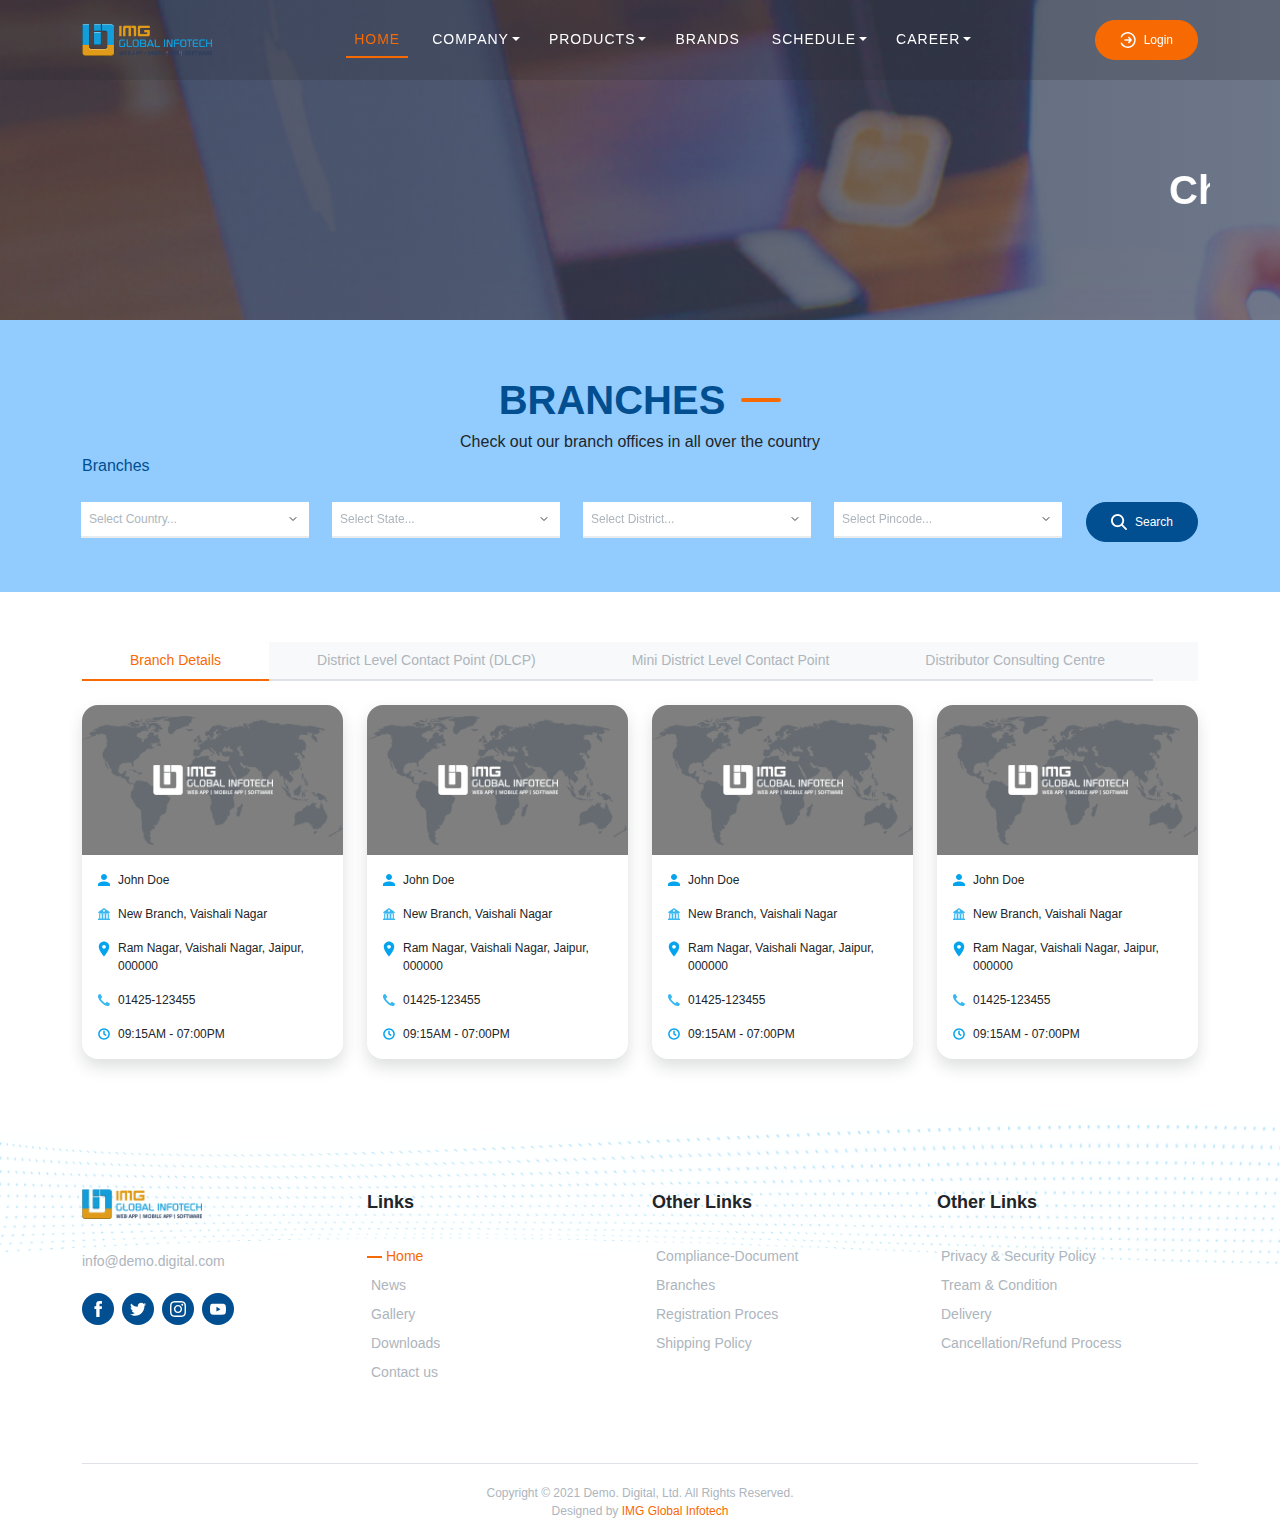
==== branches.html @ 445043c2 "Copy" ====
<!DOCTYPE html>
<html lang="en">
<head>
    <meta charset="UTF-8">
    <!-- Static Required meta tags (should be same on every page) -->
    <meta http-equiv="content-type" content="text/html; charset=utf-8" />
    <meta name="viewport" content="width=device-width, initial-scale=1, maximum-scale=1, user-scalable=0, shrink-to-fit=no" />
    <meta name="theme-color" content="#1a73e9" />
    <meta http-equiv='X-UA-Compatible' content='IE=edge' />

    <meta name="web-author" content="web-author-name" />
    <meta name="googlebot" content="all">
    <meta name="revisit-after" content="3 days">
    <meta name="copyright" content="Site Name">
    <meta name="language" content="English">
    <meta name="reply-to" content="info@imggloJohnnfotech.com">
    <meta name="distribution" content="Global" />
    <meta name="rating" content="General" />

    <!-- Twitter Meta -->
    <meta name="twitter:site" content="@miradontsoa">
    <meta name="twitter:creator" content="@miradontsoa">
    <meta name="twitter:card" content="summary">

    <!-- Facebook Meta -->
    <meta property="fb:app_id" content="0" />

    <meta property="og:type" content="website">
    <meta property="og:image:type" content="image/jpg">
    <meta property="og:image:width" content="1200">
    <meta property="og:image:height" content="630">

    <!-- Dynamic Meta Tags (Should change for every page) -->

    <title>Demo. Digital | Branches</title>

        <!-- Required meta tags -->
    <meta name="title" content="Title here" />
    <meta name="discrption" content="Discrption here" />
    <meta name="keyword" content="Keyword here" />

    <!-- Twitter Meta -->
    <meta name="twitter:title" content="Title here">
    <meta name="twitter:description" content="Discrption here">
    <meta name="twitter:image" content="assets/img/logo.png">

    <!-- Facebook Meta -->
    <meta property="og:url" content="">
    <meta property="og:title" content="Title here">
    <meta property="og:description" content="Discrption here">
    <meta property="og:image" content="assets/img/logo/favicon-original.png">
    <meta property="og:image:secure_url" content="assets/img/logo/favicon-original.png">
    <link rel="shortcut icon" type="image/x-icon" href="assets/img/logo/favicon-original.png" />
    <link rel="icon" type="image/x-icon" href="assets/img/logo/favicon-original.png" />
    <meta name="classification" content="Title here" />
    <link rel="canonical" href="" />


    <script src="assets/libs/jquery/jquery-3.3.1.js?v=1.0.0"></script>
    <!-- Bootstrap Css -->
    <link rel="stylesheet" href="assets/css/bootstrap.min.css?v=1.0.0">
    
    <!-- Tom Select Css -->
    <link rel="stylesheet" href="assets/libs/tom-select/tom-select.min.css?v=1.0.0" />
    
    <!-- Custom Css -->
    <link rel="stylesheet" href="assets/css/style.min.css?v=1.0.0">
</head>
<body>
    <div class="cantainer-fluid vh-100">
        <!-- preloader start  -->
        <div class="preLoader active align-items-center justify-content-center position-fixed">
            <span class="dot"></span>
        </div>
        <!-- preloader end  -->
        <!-- Header Start -->
        <div id="myHeader"></div>
        <!-- Header End -->
    
        <div class="branchesPage" page-name="branchesPage">
            <div class="row mx-0">
                <div class="col-12 px-0">
                    <div class="innerPageBanner align-items-center d-flex">
                        <marquee direction="left" class=" container mainHeading text-white">Check out our branch offices in all over the <span class="text-theme2">country</span></marquee>
                    </div>
                </div>
                <div class="col-12 px-0">
                    <div class="MainSection">
                        <div class="container">
                            <div class="row gap-sm-5 gap-4">
                                <div class="col-12">
                                    <div class="heading text-center position-relative">
                                        <div class="title text-theme2 d-flex align-items-center justify-content-center gap-3">BRANCHES</div>
                                        <div class="subHeading">Check out our branch offices in all over the country</div>
                                        <div class="miniHeading position-absolute text-theme2">Branches</div>
                                    </div>
                                </div>
                                <div class="col-12">
                                    <form action="" class="form needs-validation position-relative z-3" novalidate>
                                        <div class="row g-4">
                                          <div class="col-sm-6 col-lg">
                                            <div class="input-group has-validation">
                                              <select class="form-select tomSelect bg-white ps-2 rounded-0 border0 shadow-none align-items-center d-flex" id="countarySelect" required>
                                                <option selected disabled value="">Select Country...</option>
                                                <option>India</option>
                                                <option>Nepal</option>
                                                <option>Pakisthan</option>
                                              </select>
                                              <div class="invalid-feedback text-danger">
                                                Please Select Your Country.
                                              </div>
                                            </div>
                                          </div>
                                          <div class="col-sm-6 col-lg">
                                            <div class="input-group has-validation">
                                              <select class="form-select tomSelect bg-white ps-2 rounded-0 border0 shadow-none align-items-center d-flex" id="stateSelect" required>
                                                <option selected disabled value="">Select State...</option>
                                                <option>Rajasthan</option>
                                                <option>Panjab</option>
                                                <option>Delhi</option>
                                                <option>Gujrat</option>
                                              </select>
                                              <div class="invalid-feedback text-danger">
                                                Please Select Your State.
                                              </div>
                                            </div>
                                          </div>
                                          <div class="col-sm-6 col-lg">
                                            <div class="input-group has-validation">
                                              <select class="form-select tomSelect bg-white ps-2 rounded-0 border0 shadow-none align-items-center d-flex" id="districtSelect" required>
                                                <option selected disabled value="">Select District...</option>
                                                <option>Jaipur</option>
                                                <option>Nagor</option>
                                                <option>Alwar</option>
                                                <option>Ajmer</option>
                                              </select>
                                              <div class="invalid-feedback text-danger">
                                                Please Select Your District.
                                              </div>
                                            </div>
                                          </div>
                                          <div class="col-sm-6 col-lg">
                                            <div class="input-group has-validation">
                                              <select class="form-select tomSelect bg-white ps-2 rounded-0 border0 shadow-none align-items-center d-flex" id="zipCode" required>
                                                <option selected disabled value="">Select Pincode...</option>
                                                <option>302012</option>
                                                <option>302014</option>
                                                <option>302034</option>
                                              </select>
                                              <div class="invalid-feedback text-danger">
                                                Please Select Your Pincode.
                                              </div>
                                            </div>
                                          </div>
                                          <div class="col-lg-auto mt-4">
                                            <button type="submit" class="btn btn-theme2 btnStyle1 rounded-pill px-4 text-white ms-auto">
                                                <span class="spinner-border spinner-border-sm afterText d-none me-2" role="status" aria-hidden="true"></span>
                                                <span class="visually-showw afterText d-none ps-1">Please Wait...</span>
                                                <span class="d-inline-flex me-2 icon beforeText"><img class="w-100" src="assets/img/icons/searchWhite.svg" alt=""></span>
                                                <span class="beforeText">Search</span>
                                              </button>
                                          </div>
                                        </div>
                                      </form>
                                </div>
                            </div>
                        </div>
                    </div>
                </div>
                <!-- Search branches result -->
                <div class="col-12 px-0">
                    <div class="searchResult">
                        <div class="container">
                            <div class="row gap-sm-5 gap-4">
                                <div class="col-12">
                                    <div class="nav nav-tabs bg-light position-sticky z-2" id="nav-tab" role="tablist">
                                        <button class="nav-link px-lg-5 px-4 border-0 active" id="branchDetails-tab" data-bs-toggle="tab" data-bs-target="#branchDetails" type="button" role="tab" aria-controls="branchDetails" aria-selected="true">Branch Details</button>
                                        <button class="nav-link px-lg-5 px-4 border-0" id="DLCP-tab" data-bs-toggle="tab" data-bs-target="#DLCP" type="button" role="tab" aria-controls="DLCP" aria-selected="false">District Level Contact Point (DLCP)</button>
                                        <button class="nav-link px-lg-5 px-4 border-0" id="miniDLCP-tab" data-bs-toggle="tab" data-bs-target="#miniDLCP" type="button" role="tab" aria-controls="miniDLCP" aria-selected="false">Mini District Level Contact Point</button>
                                        <button class="nav-link px-lg-5 px-4 border-0" id="DCC-tab" data-bs-toggle="tab" data-bs-target="#DCC" type="button" role="tab" aria-controls="DCC" aria-selected="false">Distributor Consulting Centre</button>
                                    </div>
                                    <div class="tab-content mt-4" id="nav-tabContent">
                                        <div class="tab-pane fade position-relative show active" id="branchDetails" role="tabpanel" aria-labelledby="branchDetails-tab" tabindex="0">
                                            <div class="row branchOuter g-4">
                                                <div class="col-6 col-lg-4 col-xl-3 singleCard">
                                                    <div class="cardOuter rounded-4 overflow-hidden shadow">
                                                        <div class="row mx-0 h-100">
                                                            <div class="col-12 px-0">
                                                                <div class="logoOuter w-100 align-items-center d-flex justify-content-center">
                                                                    <div class="logoImg mx-auto">
                                                                        <img class="w-100" src="assets/img/logo/logo-white.png" alt="">
                                                                    </div>
                                                                </div>
                                                            </div>
                                                            <div class="col px-0 h-100">
                                                                <div class="memberDetail d-flex flex-column gap-3 p-3 h-100">
                                                                    <div class="row title mx-0 gap-2 align-items-center">
                                                                        <div class="col-auto px-0"><div class="icon align-items-center d-flex justify-content-center"><img class="w-100" src="assets/img/icons/profileBlue.svg" alt=""></div></div>
                                                                        <div class="col px-0 text-dark">John Doe</div>
                                                                    </div>
                                                                    <div class="row title mx-0 gap-2 align-items-center">
                                                                        <div class="col-auto px-0"><div class="icon align-items-center d-flex justify-content-center"><img class="w-100" src="assets/img/icons/branchIcon.svg" alt=""></div></div>
                                                                        <div class="col px-0 text-dark">New Branch, Vaishali Nagar</div>
                                                                    </div>
                                                                    <div class="row title mx-0 gap-2">
                                                                        <div class="col-auto px-0"><div class="icon"><img class="w-100" src="assets/img/icons/locationBlue.svg" alt=""></div></div>
                                                                        <div class="col px-0 text-dark"><a href="javascript:;" class="link text-decoration-none text-dark">Ram Nagar, Vaishali Nagar, Jaipur, 000000</a></div>
                                                                    </div>
                                                                    <div class="row title mx-0 gap-2 align-items-center">
                                                                        <div class="col-auto px-0"><div class="icon align-items-center d-flex justify-content-center"><img class="w-100" src="assets/img/icons/callBlueIcon.svg" alt=""></div></div>
                                                                        <div class="col px-0 text-dark"><a href="tel: 01425-123455" class="link text-decoration-none text-dark">01425-123455</a></div>
                                                                    </div>
                                                                    <div class="row title mx-0 gap-2 align-items-center">
                                                                        <div class="col-auto px-0"><div class="icon align-items-center d-flex justify-content-center"><img class="w-100" src="assets/img/icons/timingBlue.svg" alt=""></div></div>
                                                                        <div class="col px-0 text-dark">09:15AM - 07:00PM</div>
                                                                    </div>  
                                                                </div>
                                                            </div>
                                                        </div>
                                                    </div>
                                                </div>
                                                <div class="col-6 col-lg-4 col-xl-3 singleCard">
                                                    <div class="cardOuter rounded-4 overflow-hidden shadow">
                                                        <div class="row mx-0 h-100">
                                                            <div class="col-12 px-0">
                                                                <div class="logoOuter w-100 align-items-center d-flex justify-content-center">
                                                                    <div class="logoImg mx-auto">
                                                                        <img class="w-100" src="assets/img/logo/logo-white.png" alt="">
                                                                    </div>
                                                                </div>
                                                            </div>
                                                            <div class="col px-0 h-100">
                                                                <div class="memberDetail d-flex flex-column gap-3 p-3 h-100">
                                                                    <div class="row title mx-0 gap-2 align-items-center">
                                                                        <div class="col-auto px-0"><div class="icon align-items-center d-flex justify-content-center"><img class="w-100" src="assets/img/icons/profileBlue.svg" alt=""></div></div>
                                                                        <div class="col px-0 text-dark">John Doe</div>
                                                                    </div>
                                                                    <div class="row title mx-0 gap-2 align-items-center">
                                                                        <div class="col-auto px-0"><div class="icon align-items-center d-flex justify-content-center"><img class="w-100" src="assets/img/icons/branchIcon.svg" alt=""></div></div>
                                                                        <div class="col px-0 text-dark">New Branch, Vaishali Nagar</div>
                                                                    </div>
                                                                    <div class="row title mx-0 gap-2">
                                                                        <div class="col-auto px-0"><div class="icon"><img class="w-100" src="assets/img/icons/locationBlue.svg" alt=""></div></div>
                                                                        <div class="col px-0 text-dark"><a href="javascript:;" class="link text-decoration-none text-dark">Ram Nagar, Vaishali Nagar, Jaipur, 000000</a></div>
                                                                    </div>
                                                                    <div class="row title mx-0 gap-2 align-items-center">
                                                                        <div class="col-auto px-0"><div class="icon align-items-center d-flex justify-content-center"><img class="w-100" src="assets/img/icons/callBlueIcon.svg" alt=""></div></div>
                                                                        <div class="col px-0 text-dark"><a href="tel: 01425-123455" class="link text-decoration-none text-dark">01425-123455</a></div>
                                                                    </div>
                                                                    <div class="row title mx-0 gap-2 align-items-center">
                                                                        <div class="col-auto px-0"><div class="icon align-items-center d-flex justify-content-center"><img class="w-100" src="assets/img/icons/timingBlue.svg" alt=""></div></div>
                                                                        <div class="col px-0 text-dark">09:15AM - 07:00PM</div>
                                                                    </div>  
                                                                </div>
                                                            </div>
                                                        </div>
                                                    </div>
                                                </div>
                                                <div class="col-6 col-lg-4 col-xl-3 singleCard">
                                                    <div class="cardOuter rounded-4 overflow-hidden shadow">
                                                        <div class="row mx-0 h-100">
                                                            <div class="col-12 px-0">
                                                                <div class="logoOuter w-100 align-items-center d-flex justify-content-center">
                                                                    <div class="logoImg mx-auto">
                                                                        <img class="w-100" src="assets/img/logo/logo-white.png" alt="">
                                                                    </div>
                                                                </div>
                                                            </div>
                                                            <div class="col px-0 h-100">
                                                                <div class="memberDetail d-flex flex-column gap-3 p-3 h-100">
                                                                    <div class="row title mx-0 gap-2 align-items-center">
                                                                        <div class="col-auto px-0"><div class="icon align-items-center d-flex justify-content-center"><img class="w-100" src="assets/img/icons/profileBlue.svg" alt=""></div></div>
                                                                        <div class="col px-0 text-dark">John Doe</div>
                                                                    </div>
                                                                    <div class="row title mx-0 gap-2 align-items-center">
                                                                        <div class="col-auto px-0"><div class="icon align-items-center d-flex justify-content-center"><img class="w-100" src="assets/img/icons/branchIcon.svg" alt=""></div></div>
                                                                        <div class="col px-0 text-dark">New Branch, Vaishali Nagar</div>
                                                                    </div>
                                                                    <div class="row title mx-0 gap-2">
                                                                        <div class="col-auto px-0"><div class="icon"><img class="w-100" src="assets/img/icons/locationBlue.svg" alt=""></div></div>
                                                                        <div class="col px-0 text-dark"><a href="javascript:;" class="link text-decoration-none text-dark">Ram Nagar, Vaishali Nagar, Jaipur, 000000</a></div>
                                                                    </div>
                                                                    <div class="row title mx-0 gap-2 align-items-center">
                                                                        <div class="col-auto px-0"><div class="icon align-items-center d-flex justify-content-center"><img class="w-100" src="assets/img/icons/callBlueIcon.svg" alt=""></div></div>
                                                                        <div class="col px-0 text-dark"><a href="tel: 01425-123455" class="link text-decoration-none text-dark">01425-123455</a></div>
                                                                    </div>
                                                                    <div class="row title mx-0 gap-2 align-items-center">
                                                                        <div class="col-auto px-0"><div class="icon align-items-center d-flex justify-content-center"><img class="w-100" src="assets/img/icons/timingBlue.svg" alt=""></div></div>
                                                                        <div class="col px-0 text-dark">09:15AM - 07:00PM</div>
                                                                    </div>  
                                                                </div>
                                                            </div>
                                                        </div>
                                                    </div>
                                                </div>
                                                <div class="col-6 col-lg-4 col-xl-3 singleCard">
                                                    <div class="cardOuter rounded-4 overflow-hidden shadow">
                                                        <div class="row mx-0 h-100">
                                                            <div class="col-12 px-0">
                                                                <div class="logoOuter w-100 align-items-center d-flex justify-content-center">
                                                                    <div class="logoImg mx-auto">
                                                                        <img class="w-100" src="assets/img/logo/logo-white.png" alt="">
                                                                    </div>
                                                                </div>
                                                            </div>
                                                            <div class="col px-0 h-100">
                                                                <div class="memberDetail d-flex flex-column gap-3 p-3 h-100">
                                                                    <div class="row title mx-0 gap-2 align-items-center">
                                                                        <div class="col-auto px-0"><div class="icon align-items-center d-flex justify-content-center"><img class="w-100" src="assets/img/icons/profileBlue.svg" alt=""></div></div>
                                                                        <div class="col px-0 text-dark">John Doe</div>
                                                                    </div>
                                                                    <div class="row title mx-0 gap-2 align-items-center">
                                                                        <div class="col-auto px-0"><div class="icon align-items-center d-flex justify-content-center"><img class="w-100" src="assets/img/icons/branchIcon.svg" alt=""></div></div>
                                                                        <div class="col px-0 text-dark">New Branch, Vaishali Nagar</div>
                                                                    </div>
                                                                    <div class="row title mx-0 gap-2">
                                                                        <div class="col-auto px-0"><div class="icon"><img class="w-100" src="assets/img/icons/locationBlue.svg" alt=""></div></div>
                                                                        <div class="col px-0 text-dark"><a href="javascript:;" class="link text-decoration-none text-dark">Ram Nagar, Vaishali Nagar, Jaipur, 000000</a></div>
                                                                    </div>
                                                                    <div class="row title mx-0 gap-2 align-items-center">
                                                                        <div class="col-auto px-0"><div class="icon align-items-center d-flex justify-content-center"><img class="w-100" src="assets/img/icons/callBlueIcon.svg" alt=""></div></div>
                                                                        <div class="col px-0 text-dark"><a href="tel: 01425-123455" class="link text-decoration-none text-dark">01425-123455</a></div>
                                                                    </div>
                                                                    <div class="row title mx-0 gap-2 align-items-center">
                                                                        <div class="col-auto px-0"><div class="icon align-items-center d-flex justify-content-center"><img class="w-100" src="assets/img/icons/timingBlue.svg" alt=""></div></div>
                                                                        <div class="col px-0 text-dark">09:15AM - 07:00PM</div>
                                                                    </div>  
                                                                </div>
                                                            </div>
                                                        </div>
                                                    </div>
                                                </div>
                                            </div>
                                        </div>
                                        <div class="tab-pane fade position-relative" id="DLCP" role="tabpanel" aria-labelledby="DLCP-tab" tabindex="0">
                                            <div class="row branchOuter g-4">
                                                <div class="col-6 col-lg-4 col-xl-3 singleCard">
                                                    <div class="cardOuter rounded-4 overflow-hidden shadow">
                                                        <div class="row mx-0 h-100">
                                                            <div class="col-12 px-0">
                                                                <div class="logoOuter w-100 align-items-center d-flex justify-content-center">
                                                                    <div class="logoImg mx-auto">
                                                                        <img class="w-100" src="assets/img/logo/logo-white.png" alt="">
                                                                    </div>
                                                                </div>
                                                            </div>
                                                            <div class="col px-0 h-100">
                                                                <div class="memberDetail d-flex flex-column gap-3 p-3 h-100">
                                                                    <div class="row title mx-0 gap-2 align-items-center">
                                                                        <div class="col-auto px-0"><div class="icon align-items-center d-flex justify-content-center"><img class="w-100" src="assets/img/icons/profileBlue.svg" alt=""></div></div>
                                                                        <div class="col px-0 text-dark">John Doe</div>
                                                                    </div>
                                                                    <div class="row title mx-0 gap-2 align-items-center">
                                                                        <div class="col-auto px-0"><div class="icon align-items-center d-flex justify-content-center"><img class="w-100" src="assets/img/icons/branchIcon.svg" alt=""></div></div>
                                                                        <div class="col px-0 text-dark">New Branch, Vaishali Nagar</div>
                                                                    </div>
                                                                    <div class="row title mx-0 gap-2">
                                                                        <div class="col-auto px-0"><div class="icon"><img class="w-100" src="assets/img/icons/locationBlue.svg" alt=""></div></div>
                                                                        <div class="col px-0 text-dark"><a href="javascript:;" class="link text-decoration-none text-dark">Ram Nagar, Vaishali Nagar, Jaipur, 000000</a></div>
                                                                    </div>  
                                                                </div>
                                                            </div>
                                                        </div>
                                                    </div>
                                                </div>
                                                <div class="col-6 col-lg-4 col-xl-3 singleCard">
                                                    <div class="cardOuter rounded-4 overflow-hidden shadow">
                                                        <div class="row mx-0 h-100">
                                                            <div class="col-12 px-0">
                                                                <div class="logoOuter w-100 align-items-center d-flex justify-content-center">
                                                                    <div class="logoImg mx-auto">
                                                                        <img class="w-100" src="assets/img/logo/logo-white.png" alt="">
                                                                    </div>
                                                                </div>
                                                            </div>
                                                            <div class="col px-0 h-100">
                                                                <div class="memberDetail d-flex flex-column gap-3 p-3 h-100">
                                                                    <div class="row title mx-0 gap-2 align-items-center">
                                                                        <div class="col-auto px-0"><div class="icon align-items-center d-flex justify-content-center"><img class="w-100" src="assets/img/icons/profileBlue.svg" alt=""></div></div>
                                                                        <div class="col px-0 text-dark">John Doe</div>
                                                                    </div>
                                                                    <div class="row title mx-0 gap-2 align-items-center">
                                                                        <div class="col-auto px-0"><div class="icon align-items-center d-flex justify-content-center"><img class="w-100" src="assets/img/icons/branchIcon.svg" alt=""></div></div>
                                                                        <div class="col px-0 text-dark">New Branch, Vaishali Nagar</div>
                                                                    </div>
                                                                    <div class="row title mx-0 gap-2">
                                                                        <div class="col-auto px-0"><div class="icon"><img class="w-100" src="assets/img/icons/locationBlue.svg" alt=""></div></div>
                                                                        <div class="col px-0 text-dark"><a href="javascript:;" class="link text-decoration-none text-dark">Ram Nagar, Vaishali Nagar, Jaipur, 000000</a></div>
                                                                    </div>  
                                                                </div>
                                                            </div>
                                                        </div>
                                                    </div>
                                                </div>
                                                <div class="col-6 col-lg-4 col-xl-3 singleCard">
                                                    <div class="cardOuter rounded-4 overflow-hidden shadow">
                                                        <div class="row mx-0 h-100">
                                                            <div class="col-12 px-0">
                                                                <div class="logoOuter w-100 align-items-center d-flex justify-content-center">
                                                                    <div class="logoImg mx-auto">
                                                                        <img class="w-100" src="assets/img/logo/logo-white.png" alt="">
                                                                    </div>
                                                                </div>
                                                            </div>
                                                            <div class="col px-0 h-100">
                                                                <div class="memberDetail d-flex flex-column gap-3 p-3 h-100">
                                                                    <div class="row title mx-0 gap-2 align-items-center">
                                                                        <div class="col-auto px-0"><div class="icon align-items-center d-flex justify-content-center"><img class="w-100" src="assets/img/icons/profileBlue.svg" alt=""></div></div>
                                                                        <div class="col px-0 text-dark">John Doe</div>
                                                                    </div>
                                                                    <div class="row title mx-0 gap-2 align-items-center">
                                                                        <div class="col-auto px-0"><div class="icon align-items-center d-flex justify-content-center"><img class="w-100" src="assets/img/icons/branchIcon.svg" alt=""></div></div>
                                                                        <div class="col px-0 text-dark">New Branch, Vaishali Nagar</div>
                                                                    </div>
                                                                    <div class="row title mx-0 gap-2">
                                                                        <div class="col-auto px-0"><div class="icon"><img class="w-100" src="assets/img/icons/locationBlue.svg" alt=""></div></div>
                                                                        <div class="col px-0 text-dark"><a href="javascript:;" class="link text-decoration-none text-dark">Ram Nagar, Vaishali Nagar, Jaipur, 000000</a></div>
                                                                    </div>  
                                                                </div>
                                                            </div>
                                                        </div>
                                                    </div>
                                                </div>
                                                <div class="col-6 col-lg-4 col-xl-3 singleCard">
                                                    <div class="cardOuter rounded-4 overflow-hidden shadow">
                                                        <div class="row mx-0 h-100">
                                                            <div class="col-12 px-0">
                                                                <div class="logoOuter w-100 align-items-center d-flex justify-content-center">
                                                                    <div class="logoImg mx-auto">
                                                                        <img class="w-100" src="assets/img/logo/logo-white.png" alt="">
                                                                    </div>
                                                                </div>
                                                            </div>
                                                            <div class="col px-0 h-100">
                                                                <div class="memberDetail d-flex flex-column gap-3 p-3 h-100">
                                                                    <div class="row title mx-0 gap-2 align-items-center">
                                                                        <div class="col-auto px-0"><div class="icon align-items-center d-flex justify-content-center"><img class="w-100" src="assets/img/icons/profileBlue.svg" alt=""></div></div>
                                                                        <div class="col px-0 text-dark">John Doe</div>
                                                                    </div>
                                                                    <div class="row title mx-0 gap-2 align-items-center">
                                                                        <div class="col-auto px-0"><div class="icon align-items-center d-flex justify-content-center"><img class="w-100" src="assets/img/icons/branchIcon.svg" alt=""></div></div>
                                                                        <div class="col px-0 text-dark">New Branch, Vaishali Nagar</div>
                                                                    </div>
                                                                    <div class="row title mx-0 gap-2">
                                                                        <div class="col-auto px-0"><div class="icon"><img class="w-100" src="assets/img/icons/locationBlue.svg" alt=""></div></div>
                                                                        <div class="col px-0 text-dark"><a href="javascript:;" class="link text-decoration-none text-dark">Ram Nagar, Vaishali Nagar, Jaipur, 000000</a></div>
                                                                    </div>  
                                                                </div>
                                                            </div>
                                                        </div>
                                                    </div>
                                                </div>
                                            </div>
                                        </div>
                                        <div class="tab-pane fade position-relative" id="miniDLCP" role="tabpanel" aria-labelledby="miniDLCP-tab" tabindex="0">
                                            <div class="row branchOuter g-4">
                                                <div class="col-6 col-lg-4 col-xl-3 singleCard">
                                                    <div class="cardOuter rounded-4 overflow-hidden shadow">
                                                        <div class="row mx-0 h-100">
                                                            <div class="col-12 px-0">
                                                                <div class="logoOuter w-100 align-items-center d-flex justify-content-center">
                                                                    <div class="logoImg mx-auto">
                                                                        <img class="w-100" src="assets/img/logo/logo-white.png" alt="">
                                                                    </div>
                                                                </div>
                                                            </div>
                                                            <div class="col px-0 h-100">
                                                                <div class="memberDetail d-flex flex-column gap-3 p-3 h-100">
                                                                    <div class="row title mx-0 gap-2 align-items-center">
                                                                        <div class="col-auto px-0"><div class="icon align-items-center d-flex justify-content-center"><img class="w-100" src="assets/img/icons/profileBlue.svg" alt=""></div></div>
                                                                        <div class="col px-0 text-dark">John Doe</div>
                                                                    </div>
                                                                    <div class="row title mx-0 gap-2 align-items-center">
                                                                        <div class="col-auto px-0"><div class="icon align-items-center d-flex justify-content-center"><img class="w-100" src="assets/img/icons/branchIcon.svg" alt=""></div></div>
                                                                        <div class="col px-0 text-dark">New Branch, Vaishali Nagar</div>
                                                                    </div>
                                                                    <div class="row title mx-0 gap-2">
                                                                        <div class="col-auto px-0"><div class="icon"><img class="w-100" src="assets/img/icons/locationBlue.svg" alt=""></div></div>
                                                                        <div class="col px-0 text-dark"><a href="javascript:;" class="link text-decoration-none text-dark">Ram Nagar, Vaishali Nagar, Jaipur, 000000</a></div>
                                                                    </div>  
                                                                </div>
                                                            </div>
                                                        </div>
                                                    </div>
                                                </div>
                                                <div class="col-6 col-lg-4 col-xl-3 singleCard">
                                                    <div class="cardOuter rounded-4 overflow-hidden shadow">
                                                        <div class="row mx-0 h-100">
                                                            <div class="col-12 px-0">
                                                                <div class="logoOuter w-100 align-items-center d-flex justify-content-center">
                                                                    <div class="logoImg mx-auto">
                                                                        <img class="w-100" src="assets/img/logo/logo-white.png" alt="">
                                                                    </div>
                                                                </div>
                                                            </div>
                                                            <div class="col px-0 h-100">
                                                                <div class="memberDetail d-flex flex-column gap-3 p-3 h-100">
                                                                    <div class="row title mx-0 gap-2 align-items-center">
                                                                        <div class="col-auto px-0"><div class="icon align-items-center d-flex justify-content-center"><img class="w-100" src="assets/img/icons/profileBlue.svg" alt=""></div></div>
                                                                        <div class="col px-0 text-dark">John Doe</div>
                                                                    </div>
                                                                    <div class="row title mx-0 gap-2 align-items-center">
                                                                        <div class="col-auto px-0"><div class="icon align-items-center d-flex justify-content-center"><img class="w-100" src="assets/img/icons/branchIcon.svg" alt=""></div></div>
                                                                        <div class="col px-0 text-dark">New Branch, Vaishali Nagar</div>
                                                                    </div>
                                                                    <div class="row title mx-0 gap-2">
                                                                        <div class="col-auto px-0"><div class="icon"><img class="w-100" src="assets/img/icons/locationBlue.svg" alt=""></div></div>
                                                                        <div class="col px-0 text-dark"><a href="javascript:;" class="link text-decoration-none text-dark">Ram Nagar, Vaishali Nagar, Jaipur, 000000</a></div>
                                                                    </div>  
                                                                </div>
                                                            </div>
                                                        </div>
                                                    </div>
                                                </div>
                                                <div class="col-6 col-lg-4 col-xl-3 singleCard">
                                                    <div class="cardOuter rounded-4 overflow-hidden shadow">
                                                        <div class="row mx-0 h-100">
                                                            <div class="col-12 px-0">
                                                                <div class="logoOuter w-100 align-items-center d-flex justify-content-center">
                                                                    <div class="logoImg mx-auto">
                                                                        <img class="w-100" src="assets/img/logo/logo-white.png" alt="">
                                                                    </div>
                                                                </div>
                                                            </div>
                                                            <div class="col px-0 h-100">
                                                                <div class="memberDetail d-flex flex-column gap-3 p-3 h-100">
                                                                    <div class="row title mx-0 gap-2 align-items-center">
                                                                        <div class="col-auto px-0"><div class="icon align-items-center d-flex justify-content-center"><img class="w-100" src="assets/img/icons/profileBlue.svg" alt=""></div></div>
                                                                        <div class="col px-0 text-dark">John Doe</div>
                                                                    </div>
                                                                    <div class="row title mx-0 gap-2 align-items-center">
                                                                        <div class="col-auto px-0"><div class="icon align-items-center d-flex justify-content-center"><img class="w-100" src="assets/img/icons/branchIcon.svg" alt=""></div></div>
                                                                        <div class="col px-0 text-dark">New Branch, Vaishali Nagar</div>
                                                                    </div>
                                                                    <div class="row title mx-0 gap-2">
                                                                        <div class="col-auto px-0"><div class="icon"><img class="w-100" src="assets/img/icons/locationBlue.svg" alt=""></div></div>
                                                                        <div class="col px-0 text-dark"><a href="javascript:;" class="link text-decoration-none text-dark">Ram Nagar, Vaishali Nagar, Jaipur, 000000</a></div>
                                                                    </div>  
                                                                </div>
                                                            </div>
                                                        </div>
                                                    </div>
                                                </div>
                                                <div class="col-6 col-lg-4 col-xl-3 singleCard">
                                                    <div class="cardOuter rounded-4 overflow-hidden shadow">
                                                        <div class="row mx-0 h-100">
                                                            <div class="col-12 px-0">
                                                                <div class="logoOuter w-100 align-items-center d-flex justify-content-center">
                                                                    <div class="logoImg mx-auto">
                                                                        <img class="w-100" src="assets/img/logo/logo-white.png" alt="">
                                                                    </div>
                                                                </div>
                                                            </div>
                                                            <div class="col px-0 h-100">
                                                                <div class="memberDetail d-flex flex-column gap-3 p-3 h-100">
                                                                    <div class="row title mx-0 gap-2 align-items-center">
                                                                        <div class="col-auto px-0"><div class="icon align-items-center d-flex justify-content-center"><img class="w-100" src="assets/img/icons/profileBlue.svg" alt=""></div></div>
                                                                        <div class="col px-0 text-dark">John Doe</div>
                                                                    </div>
                                                                    <div class="row title mx-0 gap-2 align-items-center">
                                                                        <div class="col-auto px-0"><div class="icon align-items-center d-flex justify-content-center"><img class="w-100" src="assets/img/icons/branchIcon.svg" alt=""></div></div>
                                                                        <div class="col px-0 text-dark">New Branch, Vaishali Nagar</div>
                                                                    </div>
                                                                    <div class="row title mx-0 gap-2">
                                                                        <div class="col-auto px-0"><div class="icon"><img class="w-100" src="assets/img/icons/locationBlue.svg" alt=""></div></div>
                                                                        <div class="col px-0 text-dark"><a href="javascript:;" class="link text-decoration-none text-dark">Ram Nagar, Vaishali Nagar, Jaipur, 000000</a></div>
                                                                    </div>  
                                                                </div>
                                                            </div>
                                                        </div>
                                                    </div>
                                                </div>
                                            </div>
                                        </div>
                                        <div class="tab-pane fade position-relative" id="DCC" role="tabpanel" aria-labelledby="DCC-tab" tabindex="0">
                                            <div class="row branchOuter g-4">
                                                <div class="col-6 col-lg-4 col-xl-3 singleCard">
                                                    <div class="cardOuter rounded-4 overflow-hidden shadow">
                                                        <div class="row mx-0 h-100">
                                                            <div class="col-12 px-0">
                                                                <div class="logoOuter w-100 align-items-center d-flex justify-content-center">
                                                                    <div class="logoImg mx-auto">
                                                                        <img class="w-100" src="assets/img/logo/logo-white.png" alt="">
                                                                    </div>
                                                                </div>
                                                            </div>
                                                            <div class="col px-0 h-100">
                                                                <div class="memberDetail d-flex flex-column gap-3 p-3 h-100">
                                                                    <div class="row title mx-0 gap-2 align-items-center">
                                                                        <div class="col-auto px-0"><div class="icon align-items-center d-flex justify-content-center"><img class="w-100" src="assets/img/icons/profileBlue.svg" alt=""></div></div>
                                                                        <div class="col px-0 text-dark">John Doe</div>
                                                                    </div>
                                                                    <div class="row title mx-0 gap-2 align-items-center">
                                                                        <div class="col-auto px-0"><div class="icon align-items-center d-flex justify-content-center"><img class="w-100" src="assets/img/icons/branchIcon.svg" alt=""></div></div>
                                                                        <div class="col px-0 text-dark">New Branch, Vaishali Nagar</div>
                                                                    </div>
                                                                    <div class="row title mx-0 gap-2">
                                                                        <div class="col-auto px-0"><div class="icon"><img class="w-100" src="assets/img/icons/locationBlue.svg" alt=""></div></div>
                                                                        <div class="col px-0 text-dark"><a href="javascript:;" class="link text-decoration-none text-dark">Ram Nagar, Vaishali Nagar, Jaipur, 000000</a></div>
                                                                    </div>  
                                                                </div>
                                                            </div>
                                                        </div>
                                                    </div>
                                                </div>
                                                <div class="col-6 col-lg-4 col-xl-3 singleCard">
                                                    <div class="cardOuter rounded-4 overflow-hidden shadow">
                                                        <div class="row mx-0 h-100">
                                                            <div class="col-12 px-0">
                                                                <div class="logoOuter w-100 align-items-center d-flex justify-content-center">
                                                                    <div class="logoImg mx-auto">
                                                                        <img class="w-100" src="assets/img/logo/logo-white.png" alt="">
                                                                    </div>
                                                                </div>
                                                            </div>
                                                            <div class="col px-0 h-100">
                                                                <div class="memberDetail d-flex flex-column gap-3 p-3 h-100">
                                                                    <div class="row title mx-0 gap-2 align-items-center">
                                                                        <div class="col-auto px-0"><div class="icon align-items-center d-flex justify-content-center"><img class="w-100" src="assets/img/icons/profileBlue.svg" alt=""></div></div>
                                                                        <div class="col px-0 text-dark">John Doe</div>
                                                                    </div>
                                                                    <div class="row title mx-0 gap-2 align-items-center">
                                                                        <div class="col-auto px-0"><div class="icon align-items-center d-flex justify-content-center"><img class="w-100" src="assets/img/icons/branchIcon.svg" alt=""></div></div>
                                                                        <div class="col px-0 text-dark">New Branch, Vaishali Nagar</div>
                                                                    </div>
                                                                    <div class="row title mx-0 gap-2">
                                                                        <div class="col-auto px-0"><div class="icon"><img class="w-100" src="assets/img/icons/locationBlue.svg" alt=""></div></div>
                                                                        <div class="col px-0 text-dark"><a href="javascript:;" class="link text-decoration-none text-dark">Ram Nagar, Vaishali Nagar, Jaipur, 000000</a></div>
                                                                    </div>  
                                                                </div>
                                                            </div>
                                                        </div>
                                                    </div>
                                                </div>
                                                <div class="col-6 col-lg-4 col-xl-3 singleCard">
                                                    <div class="cardOuter rounded-4 overflow-hidden shadow">
                                                        <div class="row mx-0 h-100">
                                                            <div class="col-12 px-0">
                                                                <div class="logoOuter w-100 align-items-center d-flex justify-content-center">
                                                                    <div class="logoImg mx-auto">
                                                                        <img class="w-100" src="assets/img/logo/logo-white.png" alt="">
                                                                    </div>
                                                                </div>
                                                            </div>
                                                            <div class="col px-0 h-100">
                                                                <div class="memberDetail d-flex flex-column gap-3 p-3 h-100">
                                                                    <div class="row title mx-0 gap-2 align-items-center">
                                                                        <div class="col-auto px-0"><div class="icon align-items-center d-flex justify-content-center"><img class="w-100" src="assets/img/icons/profileBlue.svg" alt=""></div></div>
                                                                        <div class="col px-0 text-dark">John Doe</div>
                                                                    </div>
                                                                    <div class="row title mx-0 gap-2 align-items-center">
                                                                        <div class="col-auto px-0"><div class="icon align-items-center d-flex justify-content-center"><img class="w-100" src="assets/img/icons/branchIcon.svg" alt=""></div></div>
                                                                        <div class="col px-0 text-dark">New Branch, Vaishali Nagar</div>
                                                                    </div>
                                                                    <div class="row title mx-0 gap-2">
                                                                        <div class="col-auto px-0"><div class="icon"><img class="w-100" src="assets/img/icons/locationBlue.svg" alt=""></div></div>
                                                                        <div class="col px-0 text-dark"><a href="javascript:;" class="link text-decoration-none text-dark">Ram Nagar, Vaishali Nagar, Jaipur, 000000</a></div>
                                                                    </div>  
                                                                </div>
                                                            </div>
                                                        </div>
                                                    </div>
                                                </div>
                                                <div class="col-6 col-lg-4 col-xl-3 singleCard">
                                                    <div class="cardOuter rounded-4 overflow-hidden shadow">
                                                        <div class="row mx-0 h-100">
                                                            <div class="col-12 px-0">
                                                                <div class="logoOuter w-100 align-items-center d-flex justify-content-center">
                                                                    <div class="logoImg mx-auto">
                                                                        <img class="w-100" src="assets/img/logo/logo-white.png" alt="">
                                                                    </div>
                                                                </div>
                                                            </div>
                                                            <div class="col px-0 h-100">
                                                                <div class="memberDetail d-flex flex-column gap-3 p-3 h-100">
                                                                    <div class="row title mx-0 gap-2 align-items-center">
                                                                        <div class="col-auto px-0"><div class="icon align-items-center d-flex justify-content-center"><img class="w-100" src="assets/img/icons/profileBlue.svg" alt=""></div></div>
                                                                        <div class="col px-0 text-dark">John Doe</div>
                                                                    </div>
                                                                    <div class="row title mx-0 gap-2 align-items-center">
                                                                        <div class="col-auto px-0"><div class="icon align-items-center d-flex justify-content-center"><img class="w-100" src="assets/img/icons/branchIcon.svg" alt=""></div></div>
                                                                        <div class="col px-0 text-dark">New Branch, Vaishali Nagar</div>
                                                                    </div>
                                                                    <div class="row title mx-0 gap-2">
                                                                        <div class="col-auto px-0"><div class="icon"><img class="w-100" src="assets/img/icons/locationBlue.svg" alt=""></div></div>
                                                                        <div class="col px-0 text-dark"><a href="javascript:;" class="link text-decoration-none text-dark">Ram Nagar, Vaishali Nagar, Jaipur, 000000</a></div>
                                                                    </div>  
                                                                </div>
                                                            </div>
                                                        </div>
                                                    </div>
                                                </div>
                                            </div>
                                        </div>
                                    </div>
                                </div>
                            </div>
                        </div>
                    </div>
                </div>
            </div>
        </div>

        <!-- Footer Start -->
        <div id="myFooter"></div>
        <!-- Footer End -->
        
        <!-- back to top button  -->
        <a href="#top" class="btn btn-theme1 backToTopbtn d-flex align-items-center justify-content-center rounded-pill overflow-hidden">
            <img class="w-100" src="assets/img/icons/arrowRight.svg" alt="">
          </a>
    </div>


    
    <!-- Bootstrap Js -->
    <script src="assets/libs/bootstrap/js/bootstrap.bundle.min.js?v=1.0.0"></script>
    
    <!-- Top Select Js  -->
    <script src="assets/libs/tom-select/tom-select.complete.js?v=1.0.0"></script>

    
    <!-- Custom Js -->
    <script src="assets/js/index.js?v=1.0.0"></script>

    

    
</body>
</html>
---- assets/libs/tom-select/tom-select.min.css ----
:root{--ts-pr-clear-button:0;--ts-pr-caret:0;--ts-pr-min:.75rem}.ts-wrapper.single .ts-control,.ts-wrapper.single .ts-control input{cursor:pointer}.ts-control{padding-right:max(var(--ts-pr-min),var(--ts-pr-clear-button) + var(--ts-pr-caret))!important}.ts-wrapper.plugin-drag_drop.multi>.ts-control>div.ui-sortable-placeholder{background:#f2f2f2!important;background:rgba(0,0,0,.06)!important;border:0!important;box-shadow:inset 0 0 12px 4px #fff;visibility:visible!important}.ts-wrapper.plugin-drag_drop .ui-sortable-placeholder:after{content:"!";visibility:hidden}.ts-wrapper.plugin-drag_drop .ui-sortable-helper{box-shadow:0 2px 5px rgba(0,0,0,.2)}.plugin-checkbox_options .option input{margin-right:.5rem}.plugin-clear_button{--ts-pr-clear-button:1em}.plugin-clear_button .clear-button{background:transparent!important;cursor:pointer;margin-right:0!important;opacity:0;position:absolute;right:2px;top:50%;transform:translateY(-50%);transition:opacity .5s}.plugin-clear_button.form-select .clear-button,.plugin-clear_button.single .clear-button{right:max(var(--ts-pr-caret),8px)}.plugin-clear_button.focus.has-items .clear-button,.plugin-clear_button:not(.disabled):hover.has-items .clear-button{opacity:1}.ts-wrapper .dropdown-header{background:#f8f8f8;border-bottom:1px solid #d0d0d0;border-radius:3px 3px 0 0;padding:10px 8px;position:relative}.ts-wrapper .dropdown-header-close{color:#303030;font-size:20px!important;line-height:20px;margin-top:-12px;opacity:.4;position:absolute;right:8px;top:50%}.ts-wrapper .dropdown-header-close:hover{color:#000}.plugin-dropdown_input.focus.dropdown-active .ts-control{border:1px solid #d0d0d0;box-shadow:none}.plugin-dropdown_input .dropdown-input{background:transparent;border:solid #d0d0d0;border-width:0 0 1px;box-shadow:none;display:block;padding:8px;width:100%}.plugin-dropdown_input .items-placeholder{border:0!important;box-shadow:none!important;width:100%}.plugin-dropdown_input.dropdown-active .items-placeholder,.plugin-dropdown_input.has-items .items-placeholder{display:none!important}.ts-wrapper.plugin-input_autogrow.has-items .ts-control>input{min-width:0}.ts-wrapper.plugin-input_autogrow.has-items.focus .ts-control>input{flex:none;min-width:4px}.ts-wrapper.plugin-input_autogrow.has-items.focus .ts-control>input::-ms-input-placeholder{color:transparent}.ts-wrapper.plugin-input_autogrow.has-items.focus .ts-control>input::placeholder{color:transparent}.ts-dropdown.plugin-optgroup_columns .ts-dropdown-content{display:flex}.ts-dropdown.plugin-optgroup_columns .optgroup{border-right:1px solid #f2f2f2;border-top:0;flex-basis:0;flex-grow:1;min-width:0}.ts-dropdown.plugin-optgroup_columns .optgroup:last-child{border-right:0}.ts-dropdown.plugin-optgroup_columns .optgroup:before{display:none}.ts-dropdown.plugin-optgroup_columns .optgroup-header{border-top:0}.ts-wrapper.plugin-remove_button .item{align-items:center;display:inline-flex;padding-right:0!important}.ts-wrapper.plugin-remove_button .item .remove{border-radius:0 2px 2px 0;box-sizing:border-box;color:inherit;display:inline-block;padding:0 6px;text-decoration:none;vertical-align:middle}.ts-wrapper.plugin-remove_button .item .remove:hover{background:rgba(0,0,0,.05)}.ts-wrapper.plugin-remove_button.disabled .item .remove:hover{background:none}.ts-wrapper.plugin-remove_button .remove-single{font-size:23px;position:absolute;right:0;top:0}.ts-wrapper.plugin-remove_button:not(.rtl) .item .remove{border-left:1px solid #d0d0d0;margin-left:6px}.ts-wrapper.plugin-remove_button:not(.rtl) .item.active .remove{border-left-color:#cacaca}.ts-wrapper.plugin-remove_button:not(.rtl).disabled .item .remove{border-left-color:#fff}.ts-wrapper.plugin-remove_button.rtl .item .remove{border-right:1px solid #d0d0d0;margin-right:6px}.ts-wrapper.plugin-remove_button.rtl .item.active .remove{border-right-color:#cacaca}.ts-wrapper.plugin-remove_button.rtl.disabled .item .remove{border-right-color:#fff}.ts-wrapper{position:relative}.ts-control,.ts-control input,.ts-dropdown{font-smoothing:inherit;color:#303030;font-family:inherit;font-size:13px;line-height:18px}.ts-control,.ts-wrapper.single.input-active .ts-control{background:#fff;cursor:text}.ts-control{border:1px solid #d0d0d0;border-radius:3px;box-shadow:none;box-sizing:border-box;display:flex;flex-wrap:wrap;overflow:hidden;padding:8px;position:relative;width:100%;z-index:1}.ts-wrapper.multi.has-items .ts-control{padding:6px 8px 3px}.full .ts-control{background-color:#fff}.disabled .ts-control,.disabled .ts-control *{cursor:default!important}.focus .ts-control{box-shadow:none}.ts-control>*{display:inline-block;vertical-align:baseline}.ts-wrapper.multi .ts-control>div{background:#f2f2f2;border:0 solid #d0d0d0;color:#303030;cursor:pointer;margin:0 3px 3px 0;padding:2px 6px}.ts-wrapper.multi .ts-control>div.active{background:#e8e8e8;border:0 solid #cacaca;color:#303030}.ts-wrapper.multi.disabled .ts-control>div,.ts-wrapper.multi.disabled .ts-control>div.active{background:#fff;border:0 solid #fff;color:#7d7d7d}.ts-control>input{background:none!important;border:0!important;box-shadow:none!important;display:inline-block!important;flex:1 1 auto;line-height:inherit!important;margin:0!important;max-height:none!important;max-width:100%!important;min-height:0!important;min-width:7rem;padding:0!important;text-indent:0!important;-webkit-user-select:auto!important;-moz-user-select:auto!important;-ms-user-select:auto!important;user-select:auto!important}.ts-control>input::-ms-clear{display:none}.ts-control>input:focus{outline:none!important}.has-items .ts-control>input{margin:0 4px!important}.ts-control.rtl{text-align:right}.ts-control.rtl.single .ts-control:after{left:15px;right:auto}.ts-control.rtl .ts-control>input{margin:0 4px 0 -2px!important}.disabled .ts-control{background-color:#fafafa;opacity:.5}.input-hidden .ts-control>input{left:-10000px;opacity:0;position:absolute}.ts-dropdown{background:#fff;border:1px solid #d0d0d0;border-radius:0 0 3px 3px;border-top:0;box-shadow:0 1px 3px rgba(0,0,0,.1);box-sizing:border-box;left:0;margin:.25rem 0 0;position:absolute;top:100%;width:100%;z-index:10}.ts-dropdown [data-selectable]{cursor:pointer;overflow:hidden}.ts-dropdown [data-selectable] .highlight{background:rgba(125,168,208,.2);border-radius:1px}.ts-dropdown .create,.ts-dropdown .no-results,.ts-dropdown .optgroup-header,.ts-dropdown .option{padding:5px 8px}.ts-dropdown .option,.ts-dropdown [data-disabled],.ts-dropdown [data-disabled] [data-selectable].option{cursor:inherit;opacity:.5}.ts-dropdown [data-selectable].option{cursor:pointer;opacity:1}.ts-dropdown .optgroup:first-child .optgroup-header{border-top:0}.ts-dropdown .optgroup-header{background:#fff;color:#303030;cursor:default}.ts-dropdown .active{background-color:#f5fafd;color:#495c68}.ts-dropdown .active.create{color:#495c68}.ts-dropdown .create{color:rgba(48,48,48,.5)}.ts-dropdown .spinner{display:inline-block;height:30px;margin:5px 8px;width:30px}.ts-dropdown .spinner:after{animation:lds-dual-ring 1.2s linear infinite;border-color:#d0d0d0 transparent;border-radius:50%;border-style:solid;border-width:5px;content:" ";display:block;height:24px;margin:3px;width:24px}@keyframes lds-dual-ring{0%{transform:rotate(0deg)}to{transform:rotate(1turn)}}.ts-dropdown-content{overflow-scrolling:touch;max-height:200px;overflow-x:hidden;overflow-y:auto;scroll-behavior:smooth}.ts-hidden-accessible{clip:rect(0 0 0 0)!important;border:0!important;-webkit-clip-path:inset(50%)!important;clip-path:inset(50%)!important;overflow:hidden!important;padding:0!important;position:absolute!important;white-space:nowrap!important;width:1px!important}
/*# sourceMappingURL=tom-select.min.css.map */
---- assets/css/style.min.css ----
.preLoader.active{width:100%;height:100vh;inset:0;display:flex;z-index:1000;background-color:#fff}.preLoader.active .dot{width:5px;height:5px;border-radius:50%;background-color:#014e90;animation:spin .8s infinite}@keyframes spin{0%{width:5px;height:5px;opacity:0}50%{opacity:.5}75%{opacity:1}100%{width:50px;height:50px;opacity:0}}body{font-family:"Poppins",sans-serif;overflow:hidden hidden}::-webkit-scrollbar-track{background-color:rgba(0,0,0,0)}::-webkit-scrollbar{width:6px;height:6px;background-color:rgba(0,0,0,0)}::-webkit-scrollbar-thumb{border-radius:50px;background-color:#014e90}.mainHeading{font-size:40px;font-weight:700}.newWelcomeHeading{font-size:12px}.cardHeadign{font-size:18px;font-weight:600}.linksHeading{font-size:24px;font-weight:bold}.heading .title{font-size:40px;font-weight:700;text-transform:uppercase}.heading .title:after{content:"";display:block;width:40px;height:4px;background-color:#f76a03;border-radius:50px}.heading .subHeading{font-size:16px;color:#212529}.innerPageBanner{padding:100px 0 40px;background-image:linear-gradient(90deg, rgba(33, 37, 41, 0.5) 30%, rgba(33, 37, 41, 0.3) 100%),url(../img/bgImg/company-banner.jpg);width:100%;background-size:cover;background-repeat:no-repeat;background-attachment:fixed}.innerPageBanner.products{background-image:linear-gradient(90deg, rgba(33, 37, 41, 0.5) 30%, rgba(33, 37, 41, 0.3) 100%),url(../img/bgImg/aaurvedhaBg.png);background-position:bottom}.innerPageBanner .mainHeading{height:20vh;align-items:center;display:flex}.tabHeading .dec{font-size:14px}@media(max-width: 360px){.heading .title{font-size:18px !important;gap:8px !important}.heading .title:after{width:24px !important}}.btnStyle1{height:40px;align-items:center;display:flex;font-size:12px;width:fit-content}.btnStyle1:disabled .afterText,.btnStyle1.disabled .afterText{display:block !important}.btnStyle1:disabled .beforeText,.btnStyle1.disabled .beforeText{display:none !important}.btnStyle1 .icon{width:16px;height:16px}.backToTopbtn{width:36px;height:36px;z-index:999;position:fixed;top:-50px;right:25px;padding:10px !important;opacity:0;transition:ease-in-out .4s;animation-name:newani;animation-duration:5s;animation-iteration-count:infinite}.backToTopbtn.clickToTop{top:90%;opacity:1}.backToTopbtn img{transform:rotate(-90deg);filter:invert(1);transition:ease-in-out .5s}@keyframes newani{50%{transform:translateY(-15px)}}.backToTopbtn:hover img{margin-top:-5px}@media(max-width: 991px){.btnStyle1{height:34px}}@media(max-width: 575px){.btnStyle1.exportBtn:disabled .afterTextOnly,.btnStyle1.exportBtn.disabled .afterTextOnly{display:none !important}.btnStyle1.exportBtn:disabled .beforeText,.btnStyle1.exportBtn.disabled .beforeText{display:none !important}.backToTopbtn{width:32px;height:32px}}.navbar{height:80px;transition:ease-in-out .3s;z-index:999;background:rgba(33,37,41,.2)}.navbar .navbar-brand{width:130px}.navbar .navbar-collapse .navbar-nav .nav-item .nav-link{font-size:14px;font-weight:500;color:#fff;text-transform:uppercase;position:relative;letter-spacing:1px;transition:ease-in-out .3s}.navbar .navbar-collapse .navbar-nav .nav-item .nav-link:after{content:"";display:block;width:0;border-top:2px solid #f76a03;margin:6px auto 0;position:absolute;left:0;right:0;transition:ease-in-out .3s}.navbar .navbar-collapse .navbar-nav .nav-item .nav-link.active,.navbar .navbar-collapse .navbar-nav .nav-item .nav-link:hover{color:#f76a03}.navbar .navbar-collapse .navbar-nav .nav-item .nav-link.active:after,.navbar .navbar-collapse .navbar-nav .nav-item .nav-link:hover:after{width:100%}.navbar .navbar-collapse .navbar-nav .nav-item.dropdown .nav-link{padding-right:16px}.navbar .navbar-collapse .navbar-nav .nav-item.dropdown .nav-link:before{display:block;content:"";border-top:.3em solid;border-right:.3em solid rgba(0,0,0,0);border-bottom:0;position:absolute;right:5px;top:16px;border-left:.3em solid rgba(0,0,0,0)}.navbar .navbar-collapse .navbar-nav .nav-item.dropdown .dropdown-menu{min-width:15rem}.navbar .navbar-collapse .navbar-nav .nav-item.dropdown .dropdown-menu .dropdown-item{font-size:13px;padding:6px 16px;outline:none;display:flex;align-items:center;transition:ease-in-out .3s;gap:6px}.navbar .navbar-collapse .navbar-nav .nav-item.dropdown .dropdown-menu .dropdown-item:hover,.navbar .navbar-collapse .navbar-nav .nav-item.dropdown .dropdown-menu .dropdown-item:active{color:#f76a03;letter-spacing:1px}.navbar .navbar-collapse .navbar-nav .nav-item.dropdown .dropdown-menu .dropdown-item:active{background:var(--bs-dropdown-link-hover-bg);color:#f76a03}.navbar .navbar-collapse .navbar-nav .nav-item.dropdown.brands .dropdown-menu .dropdown-item::before{content:none}.navbar .navbar-collapse .navbar-nav .nav-item.dropdown.brands .dropdown-menu .dropdown-item img{width:100px}.navbar.nav-active{height:60px;background-color:#f8f9fa}.navbar.nav-active .navbar-collapse .navbar-nav .nav-item .nav-link{color:#212529}.navbar.nav-active .navbar-collapse .navbar-nav .nav-item .nav-link.active,.navbar.nav-active .navbar-collapse .navbar-nav .nav-item .nav-link:hover{color:#f76a03}.navbar.nav-active .navbar-collapse .navbar-nav .nav-item.dropdown.brands .dropdown-menu .dropdown-item::before{content:none}.offcanvas.offcanvas-start.mobileHeader .offcanvas-header .offcanvas-title{width:120px}.offcanvas.offcanvas-start.mobileHeader .offcanvas-header .btn-close{font-size:12px}.offcanvas.offcanvas-start.mobileHeader .offcanvas-body .mobileMenu .navbar-nav .nav-item .nav-link{font-size:12px;font-weight:500;color:#212529;text-transform:uppercase;position:relative;letter-spacing:1px;transition:ease-in-out .3s;padding-right:16px;display:flex;align-items:center;gap:5px}.offcanvas.offcanvas-start.mobileHeader .offcanvas-body .mobileMenu .navbar-nav .nav-item .nav-link:before{content:"";display:block;width:3px;height:3px;border-radius:50px;background-color:#f76a03;transition:ease-in-out .3s}.offcanvas.offcanvas-start.mobileHeader .offcanvas-body .mobileMenu .navbar-nav .nav-item .nav-link[data-bs-toggle=collapse]:after{content:"";display:block;width:8px;height:8px;border:2px solid rgba(0,0,0,0);border-left:2px solid #6c757d;border-bottom:2px solid #6c757d;transform:rotate(-45deg);position:absolute;right:5px;transition:ease-in-out .3s}.offcanvas.offcanvas-start.mobileHeader .offcanvas-body .mobileMenu .navbar-nav .nav-item .nav-link.active:after{border-top:2px solid #6c757d !important;border-right:2px solid #6c757d !important;border-color:rgba(0,0,0,0)}.offcanvas.offcanvas-start.mobileHeader .offcanvas-body .mobileMenu .navbar-nav .nav-item .nav-link.active,.offcanvas.offcanvas-start.mobileHeader .offcanvas-body .mobileMenu .navbar-nav .nav-item .nav-link:hover{color:#f76a03}.offcanvas.offcanvas-start.mobileHeader .offcanvas-body .mobileMenu .navbar-nav .nav-item .nav-link.active:before,.offcanvas.offcanvas-start.mobileHeader .offcanvas-body .mobileMenu .navbar-nav .nav-item .nav-link:hover:before{width:15px}.offcanvas.offcanvas-start.mobileHeader .offcanvas-body .mobileMenu .navbar-nav .nav-item .collapseOuter .collapseItem{font-size:12px;color:#212529;padding:6px 16px;transition:ease-in-out .3s}.offcanvas.offcanvas-start.mobileHeader .offcanvas-body .mobileMenu .navbar-nav .nav-item .collapseOuter .collapseItem.active,.offcanvas.offcanvas-start.mobileHeader .offcanvas-body .mobileMenu .navbar-nav .nav-item .collapseOuter .collapseItem:hover,.offcanvas.offcanvas-start.mobileHeader .offcanvas-body .mobileMenu .navbar-nav .nav-item .collapseOuter .collapseItem:active{color:#f76a03;letter-spacing:1px}.offcanvas.offcanvas-start.mobileHeader .offcanvas-body .mobileMenu .navbar-nav .nav-item.brands .collapseOuter .collapseItem img{width:100px}[page-name=footer].footer .footer-dec{width:100%;position:absolute;z-index:-1}[page-name=footer].footer .footer-dec img{width:100%;overflow:hidden}[page-name=footer].footer .footerLinksOuter{padding:80px 12px}[page-name=footer].footer .footerLinksOuter .footer-item .linksTitle{font-size:18px;font-weight:700;color:#212529;margin-bottom:30px}[page-name=footer].footer .footerLinksOuter .footer-item .links li .footerLink{font-size:14px;color:#adb5bd;transition:all .3s}[page-name=footer].footer .footerLinksOuter .footer-item .links li .footerLink:before{content:"";width:0;height:2px;background-color:#f76a03;display:block;transition:ease-in-out .3s}[page-name=footer].footer .footerLinksOuter .footer-item .links li .footerLink:hover,[page-name=footer].footer .footerLinksOuter .footer-item .links li .footerLink.active,[page-name=footer].footer .footerLinksOuter .footer-item .links li .footerLink:active{color:#f76a03}[page-name=footer].footer .footerLinksOuter .footer-item .links li .footerLink:hover:before,[page-name=footer].footer .footerLinksOuter .footer-item .links li .footerLink.active:before,[page-name=footer].footer .footerLinksOuter .footer-item .links li .footerLink:active:before{width:15px}[page-name=footer].footer .footerLinksOuter .about .logo a{width:120px;margin-bottom:30px}[page-name=footer].footer .footerLinksOuter .about .link{color:#adb5bd;font-weight:300;font-size:14px}[page-name=footer].footer .footerLinksOuter .about ul{margin-top:20px}[page-name=footer].footer .footerLinksOuter .about ul li{margin:0}[page-name=footer].footer .footerLinksOuter .about ul li a{width:32px;height:32px;background-color:#014e90;color:#fff !important;border-radius:50%;text-align:center;display:flex;justify-content:center;line-height:32px;font-size:15px;transition:ease-in-out .3s}[page-name=footer].footer .footerLinksOuter .about ul li a:hover{background-color:#f76a03}[page-name=footer].footer .copyright p{text-align:center;border-top:1px solid #dee2e6;color:#adb5bd;padding:20px 0px;font-weight:300;font-size:12px}[page-name=footer].footer .copyright p a{color:#f76a03;text-decoration:none}.tomSelect.form-select{background-size:8px !important}.tomSelect .ts-control{background-color:rgba(0,0,0,0) !important;border:none;padding:0;border-radius:0}.tomSelect .ts-control .item{font-size:12px}.tomSelect .ts-control input::placeholder{font-size:12px;color:#adb5bd;font-weight:300}.tomSelect .ts-dropdown{border:none;box-shadow:0 0px 6px rgba(33,37,41,.2)}.tomSelect .ts-dropdown .ts-dropdown-content .option{font-size:12px}.tomSelect .ts-dropdown .ts-dropdown-content .option.selected{background-color:#014e90;color:#fff}.nav.nav-tabs{border-bottom:3px solid #dee2e6;overflow:auto hidden;flex-wrap:nowrap;border:none}.nav.nav-tabs::-webkit-scrollbar{display:none}.nav.nav-tabs .nav-link{white-space:nowrap;width:auto;color:#adb5bd;border-bottom:3px solid #dee2e6 !important;outline:none;border-radius:0;font-size:14px;transition:ease-in-out .3s}.nav.nav-tabs .nav-link.active{border-color:#f76a03 !important;color:#f76a03 !important;backdrop-filter:blur(8px)}.modal .modal-dialog .modal-content .modal-header .modal-title{font-size:16px}.modal .modal-dialog .modal-content .modal-header button{font-size:12px}.modal .modal-dialog .modal-content .modal-body .imgOuter{height:500px}.modal .modal-dialog .modal-content .modal-body .imgOuter img{object-fit:contain}.customTooltip1{--bs-tooltip-bg: #014E90;font-size:12px}.dataTables_wrapper .row:first-child{margin-bottom:8px}.dataTables_wrapper .row:first-child .col-sm-12.col-md-6{flex:0 0 auto;width:100%;display:flex;justify-content:end}.dataTables_wrapper .row:first-child .col-sm-12.col-md-6:first-child .dataTables_length{display:none}.dataTables_wrapper .row:first-child .col-sm-12.col-md-6 .dataTables_filter{margin-top:3px}.dataTables_wrapper .row:first-child .col-sm-12.col-md-6 .dataTables_filter label{font-size:0;position:relative}.dataTables_wrapper .row:first-child .col-sm-12.col-md-6 .dataTables_filter label::after{content:"";display:block;width:12px;height:12px;background-image:url(../img/icons/search.svg);background-size:cover;background-repeat:no-repeat;align-items:center;display:flex;justify-content:center;position:absolute;top:0;bottom:0;left:12px;margin:auto 0}.dataTables_wrapper .row:first-child .col-sm-12.col-md-6 .dataTables_filter label .form-control{font-size:14px;font-weight:300;padding:6px 12px 5px 32px;border-radius:50px;box-shadow:none;margin:0;width:120px;transition:ease-in-out .3s}.dataTables_wrapper .row:first-child .col-sm-12.col-md-6 .dataTables_filter label .form-control:focus{width:200px;border-color:#dee2e6}.dataTables_wrapper .row:last-child .col-sm-12.col-md-5{display:none}.dataTables_wrapper .row:last-child .col-sm-12.col-md-7{flex:0 0 auto;width:100%}.dataTables_wrapper .row:last-child .col-sm-12.col-md-7 .dataTables_paginate{margin-top:12px}.dataTables_wrapper .row:last-child .col-sm-12.col-md-7 .dataTables_paginate.paging_simple_numbers .pagination{justify-content:center;gap:12px}.dataTables_wrapper .row:last-child .col-sm-12.col-md-7 .dataTables_paginate.paging_simple_numbers .pagination .paginate_button{width:36px;height:36px}.dataTables_wrapper .row:last-child .col-sm-12.col-md-7 .dataTables_paginate.paging_simple_numbers .pagination .paginate_button.previous .page-link,.dataTables_wrapper .row:last-child .col-sm-12.col-md-7 .dataTables_paginate.paging_simple_numbers .pagination .paginate_button.next .page-link{border:1px solid #e9ecef}.dataTables_wrapper .row:last-child .col-sm-12.col-md-7 .dataTables_paginate.paging_simple_numbers .pagination .paginate_button.previous .page-link:hover,.dataTables_wrapper .row:last-child .col-sm-12.col-md-7 .dataTables_paginate.paging_simple_numbers .pagination .paginate_button.next .page-link:hover{background-color:#e9ecef}.dataTables_wrapper .row:last-child .col-sm-12.col-md-7 .dataTables_paginate.paging_simple_numbers .pagination .paginate_button .page-link{box-shadow:none;border-radius:8px;cursor:pointer;height:100%;align-items:center;display:flex;justify-content:center;color:#014e90;border:none;font-size:14px}.dataTables_wrapper .row:last-child .col-sm-12.col-md-7 .dataTables_paginate.paging_simple_numbers .pagination .paginate_button.active .page-link{background-color:#014e90;border-color:#014e90;color:#fff}.dataTables_wrapper .row table.table.dataTable thead tr{background-color:#e9ecef}.dataTables_wrapper .row table.table.dataTable thead tr th{vertical-align:middle;font-size:12px;padding:16px;font-weight:600;border:none}.dataTables_wrapper .row table.table.dataTable thead tr th:first-child{width:0}.dataTables_wrapper .row table.table.dataTable thead tr th:after,.dataTables_wrapper .row table.table.dataTable thead tr th:before{display:none}.dataTables_wrapper .row table.table.dataTable tbody tr td{vertical-align:middle;font-size:12px;padding:16px 16px;border:none}.dataTables_wrapper .row table.table.dataTable tbody tr td:first-child{width:0;padding:10px}.dataTables_wrapper .row table.table.dataTable tbody tr td:first-child:before{inset:0;margin:auto}.dataTables_wrapper .row table.table.dataTable tbody tr td .link{text-overflow:ellipsis;overflow:hidden;width:100%;display:block;white-space:nowrap;max-width:200px}.form .input-group .form-control,.form .input-group .form-select{width:100%;min-height:36px;border-radius:0px;background-color:rgba(0,0,0,0);border:none;border-bottom:2px solid #e9ecef;outline:none;font-size:12px;font-weight:300;color:#212529;padding:0px 0px}.form .input-group .form-control::placeholder,.form .input-group .form-select::placeholder{font-size:12px;color:#adb5bd}.form .input-group textarea{max-height:80px}.form .input-group .invalid-feedback,.form .input-group .invalid{font-size:10px}.form .input-group .passBtn{cursor:pointer;width:18px;height:18px;top:9px;right:10px}.form.was-validated .input-group .form-control{background-image:none !important}.form.was-validated .input-group .form-control:invalid{border-color:#dc3545}.form.was-validated .input-group .form-control:valid{border-color:#e9ecef}.form.was-validated .input-group .tomSelect.invalid{border-color:#dc3545}.form.was-validated .input-group .tomSelect:valid{border-color:#e9ecef}.fs-14{font-size:14px}[page-name=loginPage] .navbar{background-color:rgba(0,0,0,0)}[page-name=loginPage] .navbar .navbar-collapse .navbar-nav .nav-item .nav-link{color:#212529}[page-name=loginPage] .navbar .navbar-collapse .navbar-nav .nav-item .nav-link.active,[page-name=loginPage] .navbar .navbar-collapse .navbar-nav .nav-item .nav-link:hover{color:#f76a03}[page-name=loginPage] .loginPage{min-height:500px}[page-name=loginPage] .loginPage:before,[page-name=loginPage] .loginPage:after{content:"";display:block;width:520px;height:500px;position:absolute;background-size:cover;background-repeat:no-repeat;z-index:0}[page-name=loginPage] .loginPage:before{background-image:url(../img/bgImg/loginTopRight.svg);background-position:top left;top:0;right:0}[page-name=loginPage] .loginPage:after{width:465px;height:399px;background-image:url(../img/bgImg/loginLeftBottom.svg);background-position:top left;bottom:0;left:0}[page-name=loginPage] .loginPage .loginOuter.login .loginPart{display:flex !important}[page-name=loginPage] .loginPage .loginOuter.forgotPass .forgotPassPart{display:flex !important}[page-name=loginPage] .loginPage .loginOuter.forgotPass .forgotPassPart .rightPart .imgOuter img{object-position:top center}[page-name=loginPage] .loginPage .loginOuter.enterOtp .otpPart{display:flex !important}[page-name=loginPage] .loginPage .loginOuter.enterOtp .otpPart .rightPart .imgOuter img{object-position:center}[page-name=loginPage] .loginPage .loginOuter.createPass .createPasswordPart{display:flex !important}[page-name=loginPage] .loginPage .loginOuter .card form.form .forgotTxt,[page-name=loginPage] .loginPage .loginOuter .card form.form .miniTxt{font-size:12px}[page-name=loginPage] .loginPage .loginOuter .rightPart .imgOuter{height:400px}[page-name=loginPage] .loginPage .loginOuter .rightPart .imgOuter:before{content:"";display:block;width:100%;height:100%;position:absolute;inset:0;margin:auto;background-color:rgba(33,37,41,.6)}[page-name=loginPage] .loginPage .loginOuter .rightPart .imgOuter img{object-fit:cover;object-position:left}[page-name=loginPage] .loginPage .loginOuter .otpPart .card form.form .input-group .form-control{height:40px;width:40px;flex:0 0 auto;text-align:center;outline:none;font-size:14px}[page-name=loginPage] .loginPage .loginOuter .otpPart .card form.form .input-group .form-control::-webkit-outer-spin-button,[page-name=loginPage] .loginPage .loginOuter .otpPart .card form.form .input-group .form-control::-webkit-inner-spin-button{-webkit-appearance:none;margin:0}[page-name=homePage].homePage .main-banner{padding:80px 0px;position:relative;overflow:hidden;background-image:linear-gradient(90deg, rgba(0, 0, 0, 0.5) 40%, rgba(248, 249, 250, 0.4) 100%),url(../img/bgImg/mainBg2.jpg);background-repeat:no-repeat;background-size:cover;min-height:400px;height:100vh}[page-name=homePage].homePage .main-banner .item.header-text{margin-right:45px}[page-name=homePage].homePage .main-banner .item.header-text .decription{font-size:14px;line-height:24px;margin:20px 0px}[page-name=homePage].homePage .main-banner .item.header-text .down-buttons{display:inline-flex}[page-name=homePage].homePage .main-banner .owl-dots{margin-top:30px;counter-reset:dots}[page-name=homePage].homePage .main-banner .owl-dots .owl-dot:before{counter-increment:dots;content:counter(dots);font-size:20px;font-weight:500;margin-left:10px;color:#fff;width:15px;display:inline-block;text-align:center;border-bottom:3px solid rgba(0,0,0,0);transition:all .5s}[page-name=homePage].homePage .main-banner .owl-dots .owl-dot.active:before{color:#f76a03;border-bottom:3px solid #f76a03}[page-name=homePage].homePage .cardsSection{margin-top:-80px;z-index:1;position:relative}[page-name=homePage].homePage .cardsSection .item.header-text{cursor:pointer}[page-name=homePage].homePage .cardsSection .item.header-text:before,[page-name=homePage].homePage .cardsSection .item.header-text:after{content:"";height:100%;right:0;left:0;position:absolute;pointer-events:none;border-radius:inherit;-webkit-transition:all .3s ease;transition:all .3s ease}[page-name=homePage].homePage .cardsSection .item.header-text:before{top:80%;opacity:0;background-size:cover;background-repeat:no-repeat;background-position:center;-webkit-filter:brightness(40%);filter:brightness(40%)}[page-name=homePage].homePage .cardsSection .item.header-text:after{z-index:1;top:100%;background-image:linear-gradient(75deg, rgba(1, 78, 144, 0.65), rgba(247, 106, 3, 0.55))}[page-name=homePage].homePage .cardsSection .item.header-text.bg-1:before{background-image:url(../img/bgImg/1.jpg)}[page-name=homePage].homePage .cardsSection .item.header-text.bg-2:before{background-image:url(../img/bgImg/2.jpg)}[page-name=homePage].homePage .cardsSection .item.header-text.bg-3:before{background-image:url(../img/bgImg/3.jpg)}[page-name=homePage].homePage .cardsSection .item.header-text .cardInner .decription{font-size:14px;line-height:24px;margin:20px 0px}[page-name=homePage].homePage .cardsSection .item.header-text .cardInner .down-buttons{display:inline-flex}[page-name=homePage].homePage .cardsSection .item.header-text .cardInner .down-buttons .call-button{font-size:14px}[page-name=homePage].homePage .cardsSection .item.header-text:hover:before,[page-name=homePage].homePage .cardsSection .item.header-text:hover:after{top:0}[page-name=homePage].homePage .cardsSection .item.header-text:hover:before{opacity:1;-webkit-transition:all .17s ease-out .18s;transition:all .17s ease-out .18s}[page-name=homePage].homePage .cardsSection .item.header-text:hover .cardInner .newWelcomeHeading,[page-name=homePage].homePage .cardsSection .item.header-text:hover .cardInner .cardHeadign,[page-name=homePage].homePage .cardsSection .item.header-text:hover .cardInner .decription,[page-name=homePage].homePage .cardsSection .item.header-text:hover .cardInner a{color:#fff !important}[page-name=homePage].homePage .aboutUs{padding:80px 0}[page-name=homePage].homePage .aboutUs .bgImg img{filter:grayscale(1)}[page-name=homePage].homePage .aboutUs .aboutDec{font-size:14px}[page-name=homePage].homePage .aboutUs .missionVision .outer .title{font-weight:700}[page-name=homePage].homePage .aboutUs .missionVision .outer .decription{font-size:14px}[page-name=homePage].homePage .aboutUs .aboutImg img{height:100%;object-fit:cover;object-position:right center}[page-name=homePage].homePage .mainEvents{padding-bottom:80px}[page-name=homePage].homePage .mainEvents .mainEventSlider .owl-stage-outer{padding:0}[page-name=homePage].homePage .mainEvents .mainEventSlider .owl-dots{position:absolute;left:0;bottom:-40px;display:flex;gap:8px}[page-name=homePage].homePage .mainEvents .mainEventSlider .owl-dots .owl-dot{width:12px;height:12px;border-radius:50px;background-color:#f8f9fa;border:2px solid #f76a03;transition:ease-in-out .3s}[page-name=homePage].homePage .mainEvents .mainEventSlider .owl-dots .owl-dot.active{width:30px;background-color:#f76a03}[page-name=homePage].homePage .mainEvents .mainEventSlider .owl-nav{position:absolute;right:0;bottom:-50px;display:flex;gap:8px;z-index:1;justify-content:end}[page-name=homePage].homePage .mainEvents .mainEventSlider .owl-nav .owl-prev,[page-name=homePage].homePage .mainEvents .mainEventSlider .owl-nav .owl-next{width:32px;height:32px;background:#fc8731;border-radius:50px;padding:9px !important;display:flex;justify-content:center;align-items:center;transition:ease-in-out .3s}[page-name=homePage].homePage .mainEvents .mainEventSlider .owl-nav .owl-prev.disabled,[page-name=homePage].homePage .mainEvents .mainEventSlider .owl-nav .owl-next.disabled{background-color:#fda463}[page-name=homePage].homePage .mainEvents .mainEventSlider .owl-nav .owl-prev.disabled:hover,[page-name=homePage].homePage .mainEvents .mainEventSlider .owl-nav .owl-next.disabled:hover{background-color:#fda463}[page-name=homePage].homePage .mainEvents .mainEventSlider .owl-nav .owl-prev:hover,[page-name=homePage].homePage .mainEvents .mainEventSlider .owl-nav .owl-next:hover{background:#f76a03}[page-name=homePage].homePage .mainEvents .eventOuter{height:500px}[page-name=homePage].homePage .mainEvents .eventOuter .eventImg img{object-fit:cover;filter:grayscale(1);transition:ease-in-out .3s}[page-name=homePage].homePage .mainEvents .eventOuter .eventDecription{width:65%;height:fit-content;border-radius:32px 0;bottom:-240px;right:-240px;transition:ease-in-out .4s}[page-name=homePage].homePage .mainEvents .eventOuter .eventDecription .eventTitle{font-size:16px;font-weight:bold}[page-name=homePage].homePage .mainEvents .eventOuter .eventDecription .eventDec{font-size:12px;display:-webkit-box;-webkit-box-orient:vertical;-webkit-line-clamp:3;overflow:hidden}[page-name=homePage].homePage .mainEvents .eventOuter:hover .eventImg img{filter:none}[page-name=homePage].homePage .mainEvents .eventOuter:hover .eventDecription{right:20px;bottom:20px}[page-name=homePage].homePage .ourBrands{padding:80px 0 80px}[page-name=homePage].homePage .ourBrands .bransOuter .brands{width:100%;height:140px;padding:50px;display:flex;align-items:center;justify-content:center;border-radius:10px;border:1px solid #e9ecef;transition:ease-in-out .3s}[page-name=homePage].homePage .ourBrands .bransOuter .brands img{filter:grayscale(100%);transition:ease-in-out .3s;position:relative;z-index:1;width:100%}[page-name=homePage].homePage .ourBrands .bransOuter .brands::after{content:"";display:block;width:0;height:100%;backdrop-filter:blur(8px);position:absolute;z-index:0;transition:ease-in-out .3s;left:0}@-moz-document url-prefix(){[page-name=homePage].homePage .ourBrands .bransOuter .brands::after{background-image:url(../img/bgImg/brandsBg.svg);background-size:cover;background-position:center}}[page-name=homePage].homePage .ourBrands .bransOuter .brands:hover{border-color:#f76a03}[page-name=homePage].homePage .ourBrands .bransOuter .brands:hover:after{width:100%}[page-name=homePage].homePage .ourBrands .bransOuter .brands:hover img{filter:none;transform:scale(1.05)}[page-name=homePage].homePage .ourVideo{padding-bottom:80px;background:url(../img/bgImg/videosRight.png);background-repeat:no-repeat;background-position:right bottom;background-size:auto}[page-name=homePage].homePage .ourVideo .videos .playBtn{width:50px;height:50px;transition:ease-in-out .3s}[page-name=homePage].homePage .ourVideo .videos .playBtn img{position:relative;z-index:1}[page-name=homePage].homePage .ourVideo .videos .playBtn:before{content:"";position:absolute;z-index:0;left:50%;top:50%;transform:translateX(-50%) translateY(-50%);display:block;width:50px;height:50px;background:#014e90;border-radius:50%;animation:pulse-border 1500ms ease-out infinite;z-index:0;transition:ease-in-out .3s}[page-name=homePage].homePage .ourVideo .videos .playBtn:after{content:"";position:absolute;z-index:1;left:50%;top:50%;transform:translateX(-50%) translateY(-50%);display:block;width:50px;height:50px;background:#014e90;border-radius:50%;transition:all 200ms;z-index:0;transition:ease-in-out .3s}@keyframes pulse-border{0%{transform:translateX(-50%) translateY(-50%) translateZ(0) scale(1);opacity:1}100%{transform:translateX(-50%) translateY(-50%) translateZ(0) scale(1.5);opacity:0}}[page-name=homePage].homePage .ourVideo .videos:hover .playBtn:after,[page-name=homePage].homePage .ourVideo .videos:hover .playBtn:before{background-color:#f76a03}[page-name=homePage].homePage .ourVideo .videos .videoDecription{width:260px;height:fit-content;border-radius:16px 0;transition:ease-in-out .3s;top:-200px;left:-200px}[page-name=homePage].homePage .ourVideo .videos .videoDecription .videoTitle{font-size:20px;font-weight:bold}[page-name=homePage].homePage .ourVideo .videos .videoDecription .subTitle{font-size:14px}[page-name=homePage].homePage .ourVideo .videos.trandingVideo{height:480px}[page-name=homePage].homePage .ourVideo .videos.trandingVideo a img{object-fit:cover}[page-name=homePage].homePage .ourVideo .videos.otherVideos{height:144px}[page-name=homePage].homePage .ourVideo .videos.otherVideos a img{object-fit:cover;object-position:top center}[page-name=homePage].homePage .ourVideo .videos.otherVideos .videoDecription{width:fit-content}[page-name=homePage].homePage .ourVideo .videos.otherVideos .videoDecription .videoTitle{font-size:16px}[page-name=homePage].homePage .ourVideo .videos:hover .videoDecription{top:0;left:0}[page-name=homePage].homePage .getInTouch{padding:80px 0;background-color:#92ccfe;z-index:2;position:relative}[page-name=homePage].homePage .getInTouch .section-heading .subHeading{font-size:30px;text-transform:capitalize;font-weight:700;position:relative;z-index:2}[page-name=homePage].homePage .getInTouch .section-heading .infoOuter{cursor:pointer}[page-name=homePage].homePage .getInTouch .section-heading .infoOuter .infoIcon{width:44px;height:44px;padding:14px}[page-name=homePage].homePage .getInTouch .section-heading .infoOuter a{font-size:14px;transition:ease-in-out .2s}[page-name=homePage].homePage .getInTouch .section-heading .infoOuter a:hover{color:#f76a03 !important}[page-name=homePage].homePage .getInTouch .form{position:relative;z-index:2;background-image:url(../img/bgImg/contact-form-bg.png);background-repeat:no-repeat;background-position:center center;background-size:cover;box-shadow:0px 0px 15px rgba(33,37,41,.1);padding:60px 60px;border-radius:20px}[page-name=homePage].homePage .getInTouch .contact-left-dec{position:absolute;z-index:-1;width:174px;height:319px;left:0;top:200px}@media(max-width: 480px){[page-name=homePage].homePage .aboutUs .aboutImg{width:85% !important}[page-name=homePage].homePage .mainEvents .eventOuter .eventDecription{padding:16px !important}[page-name=homePage].homePage .mainEvents .eventOuter .eventDecription .eventTitle{font-size:12px !important}[page-name=homePage].homePage .mainEvents .eventOuter .eventDecription .eventDec{font-size:10px;-webkit-line-clamp:2}}@media(max-width: 360px){[page-name=homePage].homePage .main-banner{height:70vh !important;padding:60px 0px 30px 0px}[page-name=homePage].homePage .main-banner .mainCarousel:after{bottom:0}[page-name=homePage].homePage .main-banner .item.header-text{margin-right:0}[page-name=homePage].homePage .main-banner .item.header-text .down-buttons{display:block !important}[page-name=homePage].homePage .main-banner .item.header-text .down-buttons .call-button{margin-top:16px}[page-name=homePage].homePage .main-banner .owl-dots{margin-top:0 !important}[page-name=homePage].homePage .aboutUs .aboutImg{width:100% !important;height:250px !important}[page-name=homePage].homePage .mainEvents .eventOuter .eventDecription{padding:16px !important}[page-name=homePage].homePage .mainEvents .eventOuter .eventDecription .eventTitle{font-size:12px !important}[page-name=homePage].homePage .mainEvents .eventOuter .eventDecription .eventDec{font-size:10px;-webkit-line-clamp:2}[page-name=homePage].homePage .ourBrands{background-size:60% !important;background-position:left center !important}[page-name=homePage].homePage .ourBrands .bransOuter .brands{height:70px !important;padding:20px !important}[page-name=homePage].homePage .ourVideo .videos .videoDecription{width:140px}[page-name=homePage].homePage .ourVideo .videos.trandingVideo{height:160px}[page-name=homePage].homePage .ourVideo .videos.otherVideos{height:100px}[page-name=homePage].homePage .getInTouch .form{padding:30px 30px !important}}[page-name=companyPage].companyPage .mainSection{padding:60px 0}[page-name=companyPage].companyPage .mainSection .nav.nav-tabs{top:60px}[page-name=companyPage].companyPage .mainSection .tab-content .tab-pane .tabHeading{font-size:18px;font-weight:600}[page-name=companyPage].companyPage .mainSection .tab-content .tab-pane .decription{font-size:14px}[page-name=companyPage].companyPage .mainSection .tab-content .tab-pane .missionVision .outer .title{font-weight:700}[page-name=companyPage].companyPage .mainSection .tab-content .tab-pane .missionVision .outer .title .decription{font-size:14px;font-weight:normal}[page-name=companyPage].companyPage .mainSection .management .teamMember .outer{cursor:pointer;border-bottom:5px solid rgba(0,0,0,0);transition:ease-in-out .3s;background-image:url(../img/bgImg/cardBg.jpg);background-position:right -10px;background-size:20%;background-repeat:no-repeat}[page-name=companyPage].companyPage .mainSection .management .teamMember .outer .imgOuter{width:60px;height:60px;border:4px solid rgba(0,0,0,0);background:linear-gradient(to left, rgba(1, 78, 144, 0.2), rgba(247, 106, 3, 0.2))}[page-name=companyPage].companyPage .mainSection .management .teamMember .outer .imgOuter img{object-fit:cover}[page-name=companyPage].companyPage .mainSection .management .teamMember .outer .memberName{font-size:16px;font-weight:600}[page-name=companyPage].companyPage .mainSection .management .teamMember .outer .memberPost{font-size:12px}[page-name=companyPage].companyPage .mainSection .management .teamMember .outer .memberDetail .decription{font-weight:300;font-size:13px}[page-name=companyPage].companyPage .mainSection .management .teamMember .outer:hover{border-color:#014e90}[page-name=companyPage].companyPage .mainSection .opportunities .planHeading{background-image:linear-gradient(90deg, rgba(33, 37, 41, 0.6) 30%, rgba(33, 37, 41, 0.6) 40%),url(../img/bgImg/mainbg.jpg);background-size:cover;width:100%;background-position:left center;background-attachment:fixed;padding:50px 100px}[page-name=companyPage].companyPage .mainSection .opportunities .planHeading .title{font-size:18px;font-weight:600}[page-name=companyPage].companyPage .mainSection .opportunities .planHeading .decription{font-size:12px;font-weight:300}[page-name=companyPage].companyPage .mainSection .opportunities .planOuter{border-color:#014e90 !important;transition:ease-in-out .3s}[page-name=companyPage].companyPage .mainSection .opportunities .planOuter .persent{height:100%;font-size:16px;width:90px;border-right:2px solid rgba(0,0,0,0);background:#014e90;border-color:#014e90;transition:ease-in-out .3s}[page-name=companyPage].companyPage .mainSection .opportunities .planOuter .planDec{padding:15px 12px;font-size:14px}[page-name=companyPage].companyPage .mainSection .opportunities .planOuter:hover{border-color:#f76a03 !important}[page-name=companyPage].companyPage .mainSection .opportunities .planOuter:hover .persent{background:#f76a03;border-color:#f76a03}[page-name=companyPage].companyPage .mainSection .successStories .nav.nav-tabs{top:120px}[page-name=companyPage].companyPage .mainSection .successStories .nav.nav-tabs .nav-link{color:#dee2e6;border-bottom:1px solid #dee2e6 !important;font-size:12px;padding:10px 0}[page-name=companyPage].companyPage .mainSection .successStories .nav.nav-tabs .nav-link.active{border-color:#fff !important;color:#fff !important;backdrop-filter:none;background-color:#0285f5 !important;letter-spacing:1px}[page-name=companyPage].companyPage .mainSection .successStories .outer{cursor:pointer;border-bottom:4px solid rgba(0,0,0,0);transition:ease-in-out .3s;background-image:url(../img/bgImg/cardBg.jpg);background-position:101% -10px;background-size:20%;background-repeat:no-repeat}[page-name=companyPage].companyPage .mainSection .successStories .outer .imgOuter{width:50px;height:50px;border:3px solid rgba(0,0,0,0);background:linear-gradient(to left, rgba(1, 78, 144, 0.2), rgba(247, 106, 3, 0.2))}[page-name=companyPage].companyPage .mainSection .successStories .outer .imgOuter img{object-fit:cover}[page-name=companyPage].companyPage .mainSection .successStories .outer .memberName{font-size:16px;font-weight:600}[page-name=companyPage].companyPage .mainSection .successStories .outer .memberPost{font-size:12px}[page-name=companyPage].companyPage .mainSection .successStories .outer .memberDetail .decription{font-weight:300;font-size:12px;text-overflow:ellipsis;display:-webkit-box;-webkit-box-orient:vertical;-webkit-line-clamp:5;overflow:hidden;transition:ease-in-out .3s}[page-name=companyPage].companyPage .mainSection .successStories .outer .memberDetail .decription.showText{-webkit-line-clamp:unset}[page-name=companyPage].companyPage .mainSection .successStories .outer .memberDetail .redeMoreBtn{font-size:12px}[page-name=companyPage].companyPage .mainSection .successStories .outer:hover{border-color:#014e90}@media(max-width: 360px){[page-name=companyPage].companyPage .mainSection .management .teamMember .outer .imgOuter{width:50px;height:50px}[page-name=companyPage].companyPage .mainSection .management .teamMember .outer .memberName{font-size:14px}[page-name=companyPage].companyPage .mainSection .management .teamMember .outer .memberPost{font-size:10px}[page-name=companyPage].companyPage .mainSection .management .teamMember .outer .memberDetail .decription{font-size:11px}}[page-name=galleryPage].galleryPage .galleryMainSection{padding:50px 0}[page-name=galleryPage].galleryPage .galleryMainSection .myJustifyGallery .justifyItems:before{content:"";display:block;width:100%;height:0%;background-color:rgba(33,37,41,.6);position:absolute;bottom:0;left:0;right:0;z-index:1;transition:ease-in-out .3s}[page-name=galleryPage].galleryPage .galleryMainSection .myJustifyGallery .justifyItems:after{content:"";display:block;width:0;height:0;background-image:url(../img/icons/imgFullView.svg);background-size:100%;position:absolute;inset:0;margin:auto;z-index:10;transition:ease-in-out .3s;transition-delay:.1s}[page-name=galleryPage].galleryPage .galleryMainSection .myJustifyGallery .justifyItems:hover:before{height:100%}[page-name=galleryPage].galleryPage .galleryMainSection .myJustifyGallery .justifyItems:hover:after{width:24px;height:24px}[page-name=newsPage].newsPage .newsMainSection{padding:50px 0}[page-name=newsPage].newsPage .newsMainSection .nav.nav-tabs{top:60px}[page-name=newsPage].newsPage .newsMainSection .offers .offerSlider .owl-stage-outer{padding:0}[page-name=newsPage].newsPage .newsMainSection .offers .offerSlider .owl-dots{position:absolute;left:0;bottom:-40px;display:flex;gap:8px}[page-name=newsPage].newsPage .newsMainSection .offers .offerSlider .owl-dots .owl-dot{width:12px;height:12px;border-radius:50px;background-color:#f8f9fa;border:2px solid #f76a03;transition:ease-in-out .3s}[page-name=newsPage].newsPage .newsMainSection .offers .offerSlider .owl-dots .owl-dot.active{width:30px;background-color:#f76a03}[page-name=newsPage].newsPage .newsMainSection .offers .offerSlider .owl-nav{position:absolute;right:0;bottom:-50px;display:flex;gap:8px;z-index:1;justify-content:end}[page-name=newsPage].newsPage .newsMainSection .offers .offerSlider .owl-nav .owl-prev,[page-name=newsPage].newsPage .newsMainSection .offers .offerSlider .owl-nav .owl-next{width:32px;height:32px;background:#fc8731;border-radius:50px;padding:9px !important;display:flex;justify-content:center;align-items:center;transition:ease-in-out .3s}[page-name=newsPage].newsPage .newsMainSection .offers .offerSlider .owl-nav .owl-prev.disabled,[page-name=newsPage].newsPage .newsMainSection .offers .offerSlider .owl-nav .owl-next.disabled{background-color:#fda463}[page-name=newsPage].newsPage .newsMainSection .offers .offerSlider .owl-nav .owl-prev.disabled:hover,[page-name=newsPage].newsPage .newsMainSection .offers .offerSlider .owl-nav .owl-next.disabled:hover{background-color:#fda463}[page-name=newsPage].newsPage .newsMainSection .offers .offerSlider .owl-nav .owl-prev:hover,[page-name=newsPage].newsPage .newsMainSection .offers .offerSlider .owl-nav .owl-next:hover{background:#f76a03}[page-name=newsPage].newsPage .newsMainSection .offers .eventOuter{height:500px}[page-name=newsPage].newsPage .newsMainSection .offers .eventOuter .eventImg img{object-fit:cover;filter:grayscale(1);transition:ease-in-out .3s}[page-name=newsPage].newsPage .newsMainSection .offers .eventOuter .offerDec{width:50px;height:50px;font-size:14px;font-weight:600;top:20px;left:20px}[page-name=newsPage].newsPage .newsMainSection .offers .eventOuter .eventDecription{width:65%;height:fit-content;border-radius:32px 0;bottom:-240px;right:-240px;transition:ease-in-out .4s}[page-name=newsPage].newsPage .newsMainSection .offers .eventOuter .eventDecription .eventTitle{font-size:16px;font-weight:bold}[page-name=newsPage].newsPage .newsMainSection .offers .eventOuter .eventDecription .eventDec{font-size:12px;display:-webkit-box;-webkit-box-orient:vertical;-webkit-line-clamp:3;overflow:hidden}[page-name=newsPage].newsPage .newsMainSection .offers .eventOuter:hover .eventImg img{filter:none}[page-name=newsPage].newsPage .newsMainSection .offers .eventOuter:hover .eventDecription{right:20px;bottom:20px}[page-name=newsPage].newsPage .newsMainSection .awards .awardsOuter{border-color:#f8f9fa !important;cursor:pointer}[page-name=newsPage].newsPage .newsMainSection .awards .awardsOuter .awardImg{height:200px}[page-name=newsPage].newsPage .newsMainSection .awards .awardsOuter .awardImg img{object-fit:cover;transition:ease-in-out .3s}[page-name=newsPage].newsPage .newsMainSection .awards .awardsOuter:hover .awardImg img{transform:scale(1.05)}[page-name=newsPage].newsPage .newsMainSection .awards .awardsOuter .awardDetail .awardTitle{font-weight:600;text-overflow:ellipsis;overflow:hidden;white-space:nowrap;width:100%;cursor:pointer}[page-name=newsPage].newsPage .newsMainSection .awards .awardsOuter .awardDetail .awardDec{font-size:12px}[page-name=newsPage].newsPage .newsMainSection .ourVideo .videos .playBtn{width:50px;height:50px;transition:ease-in-out .3s}[page-name=newsPage].newsPage .newsMainSection .ourVideo .videos .playBtn img{position:relative;z-index:1}[page-name=newsPage].newsPage .newsMainSection .ourVideo .videos .playBtn:before{content:"";position:absolute;z-index:0;left:50%;top:50%;transform:translateX(-50%) translateY(-50%);display:block;width:50px;height:50px;background:#014e90;border-radius:50%;animation:pulse-border 1500ms ease-out infinite;z-index:0;transition:ease-in-out .3s}[page-name=newsPage].newsPage .newsMainSection .ourVideo .videos .playBtn:after{content:"";position:absolute;z-index:1;left:50%;top:50%;transform:translateX(-50%) translateY(-50%);display:block;width:50px;height:50px;background:#014e90;border-radius:50%;transition:all 200ms;z-index:0;transition:ease-in-out .3s}@keyframes pulse-border{0%{transform:translateX(-50%) translateY(-50%) translateZ(0) scale(1);opacity:1}100%{transform:translateX(-50%) translateY(-50%) translateZ(0) scale(1.5);opacity:0}}[page-name=newsPage].newsPage .newsMainSection .ourVideo .videos:hover .playBtn:after,[page-name=newsPage].newsPage .newsMainSection .ourVideo .videos:hover .playBtn:before{background-color:#f76a03}[page-name=newsPage].newsPage .newsMainSection .ourVideo .videos .videoDecription{width:260px;height:fit-content;border-radius:16px 0;transition:ease-in-out .3s;top:-200px;left:-200px}[page-name=newsPage].newsPage .newsMainSection .ourVideo .videos .videoDecription .videoTitle{font-size:20px;font-weight:bold}[page-name=newsPage].newsPage .newsMainSection .ourVideo .videos .videoDecription .subTitle{font-size:14px}[page-name=newsPage].newsPage .newsMainSection .ourVideo .videos.trandingVideo{height:480px}[page-name=newsPage].newsPage .newsMainSection .ourVideo .videos.trandingVideo a img{object-fit:cover}[page-name=newsPage].newsPage .newsMainSection .ourVideo .videos.otherVideos{height:144px}[page-name=newsPage].newsPage .newsMainSection .ourVideo .videos.otherVideos a img{object-fit:cover;object-position:top center}[page-name=newsPage].newsPage .newsMainSection .ourVideo .videos.otherVideos .videoDecription{width:fit-content}[page-name=newsPage].newsPage .newsMainSection .ourVideo .videos:hover .videoDecription{top:0;left:0}[page-name=newsPage].newsPage .newsMainSection .ourVideo .myJustifyGallery .justifyItems .playBtn{width:30px;height:30px}[page-name=newsPage].newsPage .newsMainSection .ourVideo .eventVideoSlider .owl-stage-outer{padding:0}[page-name=newsPage].newsPage .newsMainSection .ourVideo .eventVideoSlider .videoOuter{height:260px}[page-name=newsPage].newsPage .newsMainSection .ourVideo .eventVideoSlider .videoOuter .playBtn{width:0;height:0;padding:0;z-index:1;transition:ease-in-out .3s}[page-name=newsPage].newsPage .newsMainSection .ourVideo .eventVideoSlider .videoOuter:after{content:"";width:0;height:0;display:block;position:absolute;background-color:rgba(33,37,41,.3);transition:ease-in-out .2s;border-radius:50px;inset:0;margin:auto}[page-name=newsPage].newsPage .newsMainSection .ourVideo .eventVideoSlider .videoOuter:hover:after{width:100%;height:100%;border-radius:0}[page-name=newsPage].newsPage .newsMainSection .ourVideo .eventVideoSlider .videoOuter:hover .playBtn{width:30px;height:30px;padding:6px}@media(max-width: 360px){[page-name=newsPage].newsPage .newsMainSection .offers .eventOuter .eventDecription{padding:16px !important}[page-name=newsPage].newsPage .newsMainSection .offers .eventOuter .eventDecription .eventTitle{font-size:12px !important}[page-name=newsPage].newsPage .newsMainSection .offers .eventOuter .eventDecription .eventDec{font-size:10px;-webkit-line-clamp:2}}[page-name=schedulePage].schedulePage .tomSelect{border-radius:50px;height:34px;width:200px}[page-name=schedulePage].schedulePage .tomSelect .ts-dropdown{border:none;box-shadow:0 0px 6px rgba(33,37,41,.2)}[page-name=schedulePage].schedulePage .tomSelect .ts-dropdown .ts-dropdown-content .option{font-size:12px}[page-name=schedulePage].schedulePage .tomSelect .ts-dropdown .ts-dropdown-content .option.selected{background-color:#014e90;color:#fff}[page-name=schedulePage].schedulePage .mainSection{padding:60px 0}[page-name=schedulePage].schedulePage .mainSection .daleCarnegie .dataTables_wrapper .row:first-child{display:none}[page-name=schedulePage].schedulePage .mainSection .healthcare .dataTables_wrapper .row:first-child{display:none}[page-name=schedulePage].schedulePage .mainSection .agriTraining .dataTables_wrapper .row:first-child{display:none}[page-name=schedulePage].schedulePage .mainSection .anniversaryEvent .dataTables_wrapper .row:first-child{display:none}[page-name=schedulePage].schedulePage .mainSection .specialTraining .dataTables_wrapper .row:first-child{display:none}[page-name=schedulePage].schedulePage .mainSection .initiationProgramme .dataTables_wrapper .row:first-child{display:none}[page-name=branchesPage].branchesPage .tomSelect .ts-dropdown{border:none;box-shadow:0 0px 6px rgba(33,37,41,.2)}[page-name=branchesPage].branchesPage .tomSelect .ts-dropdown .ts-dropdown-content .option{font-size:12px}[page-name=branchesPage].branchesPage .tomSelect .ts-dropdown .ts-dropdown-content .option.selected{background-color:#014e90;color:#fff}[page-name=branchesPage].branchesPage .MainSection{padding:50px 0;background-color:#92ccfe}[page-name=branchesPage].branchesPage .searchResult{padding:50px 0}[page-name=branchesPage].branchesPage .searchResult .nav.nav-tabs{top:60px}[page-name=branchesPage].branchesPage .searchResult .branchOuter .outer{cursor:pointer;border-bottom:5px solid rgba(0,0,0,0);transition:ease-in-out .3s;background-image:url(../img/bgImg/branchCardImg1.png);background-position:150% 260%;background-size:60%;background-repeat:no-repeat}[page-name=branchesPage].branchesPage .searchResult .branchOuter .outer .imgOuter{width:60px;height:60px;border:4px solid rgba(0,0,0,0);background:linear-gradient(to left, rgba(1, 78, 144, 0.2), rgba(247, 106, 3, 0.2))}[page-name=branchesPage].branchesPage .searchResult .branchOuter .outer .imgOuter img{object-fit:cover}[page-name=branchesPage].branchesPage .searchResult .branchOuter .outer .memberName{font-size:14px}[page-name=branchesPage].branchesPage .searchResult .branchOuter .outer .memberPost{font-size:12px}[page-name=branchesPage].branchesPage .searchResult .branchOuter .outer .memberDetail .title{font-size:12px;color:#ced4da}[page-name=branchesPage].branchesPage .searchResult .branchOuter .outer .memberDetail .title .link:hover{color:#014e90 !important}[page-name=branchesPage].branchesPage .searchResult .branchOuter .outer:hover{box-shadow:0 .5rem 1rem rgba(33,37,41,.15) !important;border-color:#014e90}[page-name=branchesPage].branchesPage .searchResult .branchOuter .cardOuter .logoOuter{background-image:linear-gradient(90deg, rgba(0, 0, 0, 0.5) 100%, rgba(0, 0, 0, 0.5) 100%),url(../img/bgImg/worldImg.png);background-repeat:no-repeat;background-size:contain;background-position:center;height:150px}[page-name=branchesPage].branchesPage .searchResult .branchOuter .cardOuter .logoOuter .logoImg{width:120px}[page-name=branchesPage].branchesPage .searchResult .branchOuter .cardOuter .memberDetail .title{font-size:12px;color:#ced4da}[page-name=branchesPage].branchesPage .searchResult .branchOuter .cardOuter .memberDetail .title .icon{width:12px;height:12px}[page-name=branchesPage].branchesPage .searchResult .branchOuter .cardOuter .memberDetail .title .link:hover{color:#014e90 !important}@media(max-width: 460px){[page-name=branchesPage].branchesPage .searchResult .branchOuter .singleCard{width:100% !important;flex:0 0 auto !important}}[page-name=downloadPage].downloadPage .mainSection{padding:60px 0}[page-name=downloadPage].downloadPage .mainSection .dataTables_wrapper .row:first-child .col-sm-12.col-md-6{display:none}[page-name=downloadPage].downloadPage .mainSection .dataTables_wrapper .row table.table.dataTable thead tr th{width:-webkit-fill-available}[page-name=downloadPage].downloadPage .mainSection .dataTables_wrapper .row table.table.dataTable thead tr th:first-child{width:50px;text-align:center}[page-name=downloadPage].downloadPage .mainSection .dataTables_wrapper .row table.table.dataTable thead tr th:last-child{width:50px}[page-name=downloadPage].downloadPage .mainSection .dataTables_wrapper .row table.table.dataTable tbody tr td{width:-webkit-fill-available}[page-name=downloadPage].downloadPage .mainSection .dataTables_wrapper .row table.table.dataTable tbody tr td:first-child{width:50px;text-align:center}[page-name=downloadPage].downloadPage .mainSection .dataTables_wrapper .row table.table.dataTable tbody tr td:last-child{width:50px}[page-name=careerPage].careerPage .mainSection{padding:60px 0}[page-name=careerPage].careerPage .mainSection .successStories .nav.nav-tabs{top:80px}[page-name=careerPage].careerPage .mainSection .successStories .nav.nav-tabs .nav-link{color:#dee2e6;border-bottom:1px solid #dee2e6 !important;font-size:12px;padding:10px 0}[page-name=careerPage].careerPage .mainSection .successStories .nav.nav-tabs .nav-link.active{border-color:#fff !important;color:#fff !important;backdrop-filter:none;background-color:#0285f5 !important;letter-spacing:1px}[page-name=careerPage].careerPage .mainSection .successStories .tabOuter .dec{font-size:14px}[page-name=careerPage].careerPage .mainSection .successStories .videoOuter{width:100%;height:220px}[page-name=careerPage].careerPage .mainSection .successStories .videoOuter:before{content:"";width:0%;height:0%;display:block;position:absolute;inset:0;margin:auto;background-color:rgba(33,37,41,.5);border-radius:50%;transition:ease-in-out .3s}[page-name=careerPage].careerPage .mainSection .successStories .videoOuter .videoImg img{object-fit:cover}[page-name=careerPage].careerPage .mainSection .successStories .videoOuter .playBtn{width:40px;height:40px;padding:8px;transition:ease-in-out .3s}[page-name=careerPage].careerPage .mainSection .successStories .videoOuter .playBtn img{position:relative;z-index:1}[page-name=careerPage].careerPage .mainSection .successStories .videoOuter .playBtn:before{content:"";position:absolute;z-index:0;left:50%;top:50%;transform:translateX(-50%) translateY(-50%);display:block;width:40px;height:40px;background:#014e90;border-radius:50%;z-index:0;transition:ease-in-out .3s}@keyframes pulse-border{0%{transform:translateX(-50%) translateY(-50%) translateZ(0) scale(1);opacity:1}100%{transform:translateX(-50%) translateY(-50%) translateZ(0) scale(1.5);opacity:0}}[page-name=careerPage].careerPage .mainSection .successStories .videoOuter .imgView{inset:0;width:0;height:0;transition:ease-in-out .3s}[page-name=careerPage].careerPage .mainSection .successStories .videoOuter:hover:before{width:100%;height:100%;border-radius:0}[page-name=careerPage].careerPage .mainSection .successStories .videoOuter:hover .playBtn:before{animation:pulse-border 1500ms ease-out infinite}[page-name=careerPage].careerPage .mainSection .successStories .videoOuter:hover .imgView{width:24px;height:24px}[page-name=careerPage].careerPage .mainSection .successStories .owl-carousel .owl-stage-outer{padding:0 !important}[page-name=careerPage].careerPage .mainSection .successStories .owl-carousel .owl-nav{justify-content:space-between;display:flex;padding:0}[page-name=careerPage].careerPage .mainSection .successStories .owl-carousel .owl-nav .owl-prev,[page-name=careerPage].careerPage .mainSection .successStories .owl-carousel .owl-nav .owl-next{outline:none;width:36px;height:36px;position:absolute;top:0;bottom:0;margin:auto;background-color:#fc7817;transition:ease-in-out .3s;border-radius:50px;border:3px solid #fff}[page-name=careerPage].careerPage .mainSection .successStories .owl-carousel .owl-nav .owl-prev img,[page-name=careerPage].careerPage .mainSection .successStories .owl-carousel .owl-nav .owl-next img{width:40%;transition:ease-in-out .3s}[page-name=careerPage].careerPage .mainSection .successStories .owl-carousel .owl-nav .owl-prev:hover,[page-name=careerPage].careerPage .mainSection .successStories .owl-carousel .owl-nav .owl-next:hover{background-color:#f76a03}[page-name=careerPage].careerPage .mainSection .successStories .owl-carousel .owl-nav .owl-prev:hover img,[page-name=careerPage].careerPage .mainSection .successStories .owl-carousel .owl-nav .owl-next:hover img{transform:rotateY(180deg)}[page-name=careerPage].careerPage .mainSection .successStories .owl-carousel .owl-nav .owl-prev{left:-18px}[page-name=careerPage].careerPage .mainSection .successStories .owl-carousel .owl-nav .owl-next{right:-18px}[page-name=careerPage].careerPage .mainSection .successStories .owl-carousel .owl-dots{display:none;gap:6px;padding:0;justify-content:center}[page-name=careerPage].careerPage .mainSection .successStories .owl-carousel .owl-dots .owl-dot{width:12px;height:12px;border-radius:50px;transition:ease-in-out .3s;border:2px solid #f76a03;background-color:#f8f9fa}[page-name=careerPage].careerPage .mainSection .successStories .owl-carousel .owl-dots .owl-dot.active{width:36px;background-color:#f76a03}[page-name=contactUsPage].contactUsPage .mainSection{padding:60px 0}[page-name=contactUsPage].contactUsPage .mainSection .contactUsOuter .card{cursor:pointer}[page-name=contactUsPage].contactUsPage .mainSection .contactUsOuter .card .cardIcon{width:50px;height:50px;margin-top:-73px}[page-name=contactUsPage].contactUsPage .mainSection .contactUsOuter .card .cardIcon img{z-index:1}[page-name=contactUsPage].contactUsPage .mainSection .contactUsOuter .card .cardIcon:after{content:"";display:block;width:100%;height:100%;position:absolute;background-color:#f76a03;transition:ease-in-out .5s;opacity:0;border-radius:50px}[page-name=contactUsPage].contactUsPage .mainSection .contactUsOuter .card .tollfree{font-size:14px;transition:ease-in-out .3s}[page-name=contactUsPage].contactUsPage .mainSection .contactUsOuter .card .tollfree .title{opacity:.3}[page-name=contactUsPage].contactUsPage .mainSection .contactUsOuter .card .tollfree a:hover{color:#f76a03 !important}[page-name=contactUsPage].contactUsPage .mainSection .contactUsOuter .card:hover .cardIcon:after{opacity:1;transform:rotateY(180deg)}[page-name=contactUsPage].contactUsPage .mainSection .getInTouch{padding:48px 0;background-color:#92ccfe;z-index:2;position:relative}[page-name=contactUsPage].contactUsPage .mainSection .getInTouch .section-heading .subHeading{font-size:30px;text-transform:capitalize;font-weight:700;position:relative;z-index:2}[page-name=contactUsPage].contactUsPage .mainSection .getInTouch .section-heading .infoOuter{cursor:pointer}[page-name=contactUsPage].contactUsPage .mainSection .getInTouch .section-heading .infoOuter .infoIcon{width:44px;height:44px;padding:14px}[page-name=contactUsPage].contactUsPage .mainSection .getInTouch .section-heading .infoOuter a{font-size:14px;transition:ease-in-out .2s}[page-name=contactUsPage].contactUsPage .mainSection .getInTouch .section-heading .infoOuter a:hover{color:#f76a03 !important}[page-name=contactUsPage].contactUsPage .mainSection .getInTouch .section-heading .map{border-radius:20px}[page-name=contactUsPage].contactUsPage .mainSection .getInTouch .form{position:relative;z-index:2;background-image:url(../img/bgImg/contact-form-bg.png);background-repeat:no-repeat;background-position:center center;background-size:cover;box-shadow:0px 0px 15px rgba(33,37,41,.1);padding:50px 50px;border-radius:20px}[page-name=contactUsPage].contactUsPage .mainSection .getInTouch .contact-left-dec{position:absolute;z-index:-1;width:174px;height:319px;left:0;top:200px}[page-name=contactUsPage].contactUsPage .mainSection .customerCare{width:100%;background-image:linear-gradient(90deg, rgba(0, 0, 0, 0.5) 100%, rgba(0, 0, 0, 0.5) 100%),url(../img/bgImg/customerSupport.jpg);background-repeat:no-repeat;background-size:cover;background-position:top center;background-attachment:fixed;padding:100px 0}[page-name=contactUsPage].contactUsPage .mainSection .customerCare .outer{height:120px;backdrop-filter:blur(10px);cursor:pointer}[page-name=contactUsPage].contactUsPage .mainSection .customerCare .outer .title{font-size:14px}[page-name=contactUsPage].contactUsPage .mainSection .customerCare .outer .number{font-size:24px;font-weight:600;transition:ease-in-out .3s}@media(max-width: 360px){[page-name=contactUsPage].contactUsPage .mainSection .contactUsOuter .card{cursor:pointer}[page-name=contactUsPage].contactUsPage .mainSection .contactUsOuter .card .cardIcon{width:40px;height:40px;margin-top:-44px;padding:12px}[page-name=contactUsPage].contactUsPage .mainSection .contactUsOuter .card .tollfree{font-size:10px}[page-name=contactUsPage].contactUsPage .mainSection .getInTouch .form{padding:30px 30px !important}}[page-name=productPage].productPage .mainSection{padding:60px 0}[page-name=productPage].productPage .mainSection .productsMainOuter .card{cursor:pointer}[page-name=productPage].productPage .mainSection .productsMainOuter .card .viewMore{top:10px;right:-50px;width:40px;height:40px;padding:10px;cursor:pointer;background-color:rgba(33,37,41,.6);transition:ease-in-out .3s}[page-name=productPage].productPage .mainSection .productsMainOuter .card .viewMore img{filter:brightness(10)}[page-name=productPage].productPage .mainSection .productsMainOuter .card .cadrFront{transition:ease-in-out .3s}[page-name=productPage].productPage .mainSection .productsMainOuter .card .cadrFront .productImg{height:240px}[page-name=productPage].productPage .mainSection .productsMainOuter .card .cadrFront .productImg img{object-fit:cover;object-position:center}[page-name=productPage].productPage .mainSection .productsMainOuter .card .cadrFront .productMiniDetail .title{font-size:14px}[page-name=productPage].productPage .mainSection .productsMainOuter .card .cadrFront .productMiniDetail .price,[page-name=productPage].productPage .mainSection .productsMainOuter .card .cadrFront .productMiniDetail .quantity{font-size:12px}[page-name=productPage].productPage .mainSection .productsMainOuter .card .cadrFront .owl-nav{justify-content:space-between;display:flex;padding:0;opacity:0;transition:ease-in-out .3s}[page-name=productPage].productPage .mainSection .productsMainOuter .card .cadrFront .owl-nav .owl-prev,[page-name=productPage].productPage .mainSection .productsMainOuter .card .cadrFront .owl-nav .owl-next{outline:none;width:24px;height:24px;position:absolute;top:0;bottom:0;margin:auto;transition:ease-in-out .3s;background:#65727e}[page-name=productPage].productPage .mainSection .productsMainOuter .card .cadrFront .owl-nav .owl-prev:hover,[page-name=productPage].productPage .mainSection .productsMainOuter .card .cadrFront .owl-nav .owl-next:hover{background:#212529}[page-name=productPage].productPage .mainSection .productsMainOuter .card .cadrFront .owl-nav .owl-prev img,[page-name=productPage].productPage .mainSection .productsMainOuter .card .cadrFront .owl-nav .owl-next img{width:40%;transition:ease-in-out .3s}[page-name=productPage].productPage .mainSection .productsMainOuter .card .cadrFront .owl-nav .owl-prev{left:0}[page-name=productPage].productPage .mainSection .productsMainOuter .card .cadrFront .owl-nav .owl-prev.disabled{left:-30px}[page-name=productPage].productPage .mainSection .productsMainOuter .card .cadrFront .owl-nav .owl-next{right:0}[page-name=productPage].productPage .mainSection .productsMainOuter .card .cadrFront .owl-nav .owl-next.disabled{right:-30px}[page-name=productPage].productPage .mainSection .productsMainOuter .card .cadrFront:hover .owl-nav{opacity:1}[page-name=productPage].productPage .mainSection .productsMainOuter .card .productDec{transform:rotateY(180deg);transition:ease-in-out .3s;inset:0}[page-name=productPage].productPage .mainSection .productsMainOuter .card .productDec .mainInner{overflow:hidden auto}[page-name=productPage].productPage .mainSection .productsMainOuter .card .productDec .mainInner .title{font-size:14px}[page-name=productPage].productPage .mainSection .productsMainOuter .card .productDec .mainInner .dec{color:#adb5bd;font-size:12px}[page-name=productPage].productPage .mainSection .productsMainOuter .card:hover .viewMore{right:10px}[page-name=productPage].productPage .mainSection .productsMainOuter .card.showDetail:before{opacity:0;z-index:-1 !important}[page-name=productPage].productPage .mainSection .productsMainOuter .card.showDetail .cadrFront{opacity:0 !important;z-index:-1 !important;transform:rotateY(180deg)}[page-name=productPage].productPage .mainSection .productsMainOuter .card.showDetail .productDec{transform:rotateY(0);opacity:1 !important;z-index:1 !important}@media(max-width: 460px){[page-name=productPage].productPage .mainSection .productsMainOuter .card .cadrFront .productImg{height:200px !important}[page-name=productPage].productPage .mainSection .productsMainOuter .card .cadrFront .productMiniDetail{padding:12px !important}[page-name=productPage].productPage .mainSection .productsMainOuter .card .cadrFront .productMiniDetail .title{font-size:12px !important}[page-name=productPage].productPage .mainSection .productsMainOuter .card .cadrFront .productMiniDetail .price,[page-name=productPage].productPage .mainSection .productsMainOuter .card .cadrFront .productMiniDetail .quantity{font-size:10px !important}[page-name=productPage].productPage .mainSection .productsMainOuter .card .productDec .mainInner .title{font-size:12px !important}[page-name=productPage].productPage .mainSection .productsMainOuter .card .productDec .mainInner .dec{font-size:10px !important}}@media(max-width: 420px){[page-name=productPage].productPage .mainSection .productsMainOuter .card .cadrFront .productImg{height:160px !important}}@media(max-width: 360px){[page-name=productPage].productPage .mainSection .productsMainOuter{max-width:260px}[page-name=productPage].productPage .mainSection .productsMainOuter .mobileCard{flex:0 0 auto;width:100%}[page-name=productPage].productPage .mainSection .productsMainOuter .card .cadrFront .productImg{height:260px !important}}@media(min-width: 576px){[page-name=companyPage].companyPage .mainSection .successStories .tabSection .nav.nav-tabs{top:120px;flex-wrap:wrap}[page-name=companyPage].companyPage .mainSection .successStories .tabSection .nav.nav-tabs .nav-link{color:#dee2e6;border-bottom:1px solid #dee2e6 !important;font-size:12px;padding:10px 0;white-space:normal}[page-name=companyPage].companyPage .mainSection .successStories .tabSection .nav.nav-tabs .nav-link.active{border-color:#fff !important;color:#fff !important;backdrop-filter:none;background-color:#0285f5 !important;letter-spacing:1px}}@media(min-width: 768px){[page-name=careerPage].careerPage .mainSection .successStories .tabSection .nav.nav-tabs{top:80px;flex-wrap:wrap}[page-name=careerPage].careerPage .mainSection .successStories .tabSection .nav.nav-tabs .nav-link{color:#dee2e6;border-bottom:1px solid #dee2e6 !important;font-size:12px;padding:10px 0;white-space:normal}[page-name=careerPage].careerPage .mainSection .successStories .tabSection .nav.nav-tabs .nav-link.active{border-color:#fff !important;color:#fff !important;backdrop-filter:none;background-color:#0285f5 !important;letter-spacing:1px}}@media(max-width: 1199.98px){[page-name=homePage].homePage .aboutUs .aboutImg{height:300px}[page-name=homePage].homePage .getInTouch .section-heading .infoOuter{cursor:pointer}[page-name=homePage].homePage .getInTouch .form .input-group textarea{max-height:80px}[page-name=homePage].homePage .getInTouch .form .input-group .tomSelect .ts-control{border:none;padding:0;border-radius:0}[page-name=homePage].homePage .getInTouch .contact-left-dec{top:270px}.mainHeading{font-size:32px}.heading .title{font-size:32px}.heading .subHeading{font-size:14px}[page-name=newsPage].newsPage .newsMainSection .nav.nav-tabs{overflow:auto hidden;flex-wrap:nowrap;border:none;top:60px}[page-name=newsPage].newsPage .newsMainSection .nav.nav-tabs::-webkit-scrollbar{display:none}[page-name=newsPage].newsPage .newsMainSection .nav.nav-tabs .nav-link{white-space:nowrap;width:auto;font-size:12px;margin-bottom:0 !important}[page-name=newsPage].newsPage .newsMainSection .awards .awardsOuter{cursor:pointer}[page-name=loginPage] .loginPage .loginOuter .rightPart .imgOuter{height:300px}}@media(max-width: 991.98px){.navbar{height:60px}[page-name=footer].footer .footer-dec{height:120px}[page-name=footer].footer .footer-dec img{height:100%}[page-name=footer].footer .footerLinksOuter{padding:60px 12px}[page-name=footer].footer .footerLinksOuter .footer-item .linksTitle{margin-bottom:12px;font-size:16px}[page-name=footer].footer .footerLinksOuter .footer-item ul li a{font-size:12px}[page-name=homePage].homePage .main-banner{padding:60px 0px 60px 0px;height:80vh}[page-name=homePage].homePage .main-banner .mainCarousel:after{bottom:0}[page-name=homePage].homePage .main-banner .item.header-text{margin-right:0}[page-name=homePage].homePage .main-banner .item.header-text .down-buttons .call-button .callIcon{width:34px;height:34px}[page-name=homePage].homePage .main-banner .owl-dots{margin-top:50px}[page-name=homePage].homePage .cardsSection .item.header-text .cardInner .decription{font-size:12px;line-height:18px}[page-name=homePage].homePage .aboutUs{padding:60px 0}[page-name=homePage].homePage .aboutUs .aboutImg{width:50%}@keyframes flo{50%{transform:translateY(-30px)}}[page-name=homePage].homePage .mainEvents{padding-bottom:60px}[page-name=homePage].homePage .mainEvents .mainEventSlider .owl-stage-outer .owl-stage .owl-item.active .eventOuter .eventImg img{filter:none}[page-name=homePage].homePage .mainEvents .mainEventSlider .owl-stage-outer .owl-stage .owl-item.active .eventOuter .eventDecription{bottom:20px;right:20px}[page-name=homePage].homePage .mainEvents .eventOuter{height:400px}[page-name=homePage].homePage .mainEvents .eventOuter .eventDecription{transition:ease-in-out .3s}[page-name=homePage].homePage .mainEvents .eventOuter .eventDecription .eventTitle{font-size:14px}[page-name=homePage].homePage .ourBrands{padding:30px 0 60px;background-position:left top;background-size:30%}[page-name=homePage].homePage .ourBrands .bransOuter .brands{height:100px;padding:30px}[page-name=homePage].homePage .ourVideo{padding-bottom:60px;background-size:20%}[page-name=homePage].homePage .ourVideo .videos .playBtn{width:40px;height:40px}[page-name=homePage].homePage .ourVideo .videos .playBtn:before,[page-name=homePage].homePage .ourVideo .videos .playBtn:after{width:40px;height:40px}[page-name=homePage].homePage .ourVideo .videos .videoDecription{width:200px;border-radius:16px 0;top:0;left:0}[page-name=homePage].homePage .ourVideo .videos .videoDecription .videoTitle{font-size:16px;font-weight:600}[page-name=homePage].homePage .ourVideo .videos .videoDecription .subTitle{font-size:12px}[page-name=homePage].homePage .ourVideo .videos.trandingVideo{height:312px}[page-name=homePage].homePage .ourVideo .videos.otherVideos .videoDecription .videoTitle{font-size:16px}[page-name=homePage].homePage .getInTouch{padding:60px 0}[page-name=homePage].homePage .getInTouch .section-heading .subHeading{font-size:24px}[page-name=homePage].homePage .getInTouch .section-heading .infoOuter .infoIcon{width:36px;height:36px;padding:8px}[page-name=homePage].homePage .getInTouch .section-heading .infoOuter a{font-size:12px}[page-name=homePage].homePage .getInTouch .form{padding:50px 20px}[page-name=homePage].homePage .getInTouch .form .input-group .form-control,[page-name=homePage].homePage .getInTouch .form .input-group .form-select{font-size:12px}[page-name=homePage].homePage .getInTouch .form .input-group .form-control::placeholder,[page-name=homePage].homePage .getInTouch .form .input-group .form-select::placeholder{font-size:12px}[page-name=homePage].homePage .getInTouch .form .input-group .tomSelect .ts-control input::placeholder{font-size:12px}.mainHeading{font-size:28px}.cardHeadign{font-size:16px}.heading .title{font-size:28px}.heading .title:after{width:28px}[page-name=companyPage].companyPage .mainSection{padding:30px 0}[page-name=companyPage].companyPage .mainSection .nav.nav-tabs .nav-link{width:25%}[page-name=companyPage].companyPage .mainSection .opportunities .planHeading{padding:30px 30px}[page-name=companyPage].companyPage .mainSection .opportunities .planHeading .title{font-size:16px}[page-name=companyPage].companyPage .mainSection .opportunities .planOuter .planDec{font-size:12px}[page-name=newsPage].newsPage .newsMainSection .offers{padding-bottom:60px}[page-name=newsPage].newsPage .newsMainSection .offers .offerSlider .owl-stage-outer .owl-stage .owl-item.active .eventOuter .eventImg img{filter:none}[page-name=newsPage].newsPage .newsMainSection .offers .offerSlider .owl-stage-outer .owl-stage .owl-item.active .eventOuter .eventDecription{bottom:20px;right:20px}[page-name=newsPage].newsPage .newsMainSection .offers .eventOuter{height:400px}[page-name=newsPage].newsPage .newsMainSection .offers .eventOuter .eventDecription{transition:ease-in-out .3s}[page-name=newsPage].newsPage .newsMainSection .offers .eventOuter .eventDecription .eventTitle{font-size:14px}[page-name=newsPage].newsPage .newsMainSection .ourVideo .videos .playBtn{width:40px;height:40px}[page-name=newsPage].newsPage .newsMainSection .ourVideo .videos .playBtn:before,[page-name=newsPage].newsPage .newsMainSection .ourVideo .videos .playBtn:after{width:40px;height:40px}[page-name=newsPage].newsPage .newsMainSection .ourVideo .videos .videoDecription{width:200px;top:0;left:0}[page-name=newsPage].newsPage .newsMainSection .ourVideo .videos .videoDecription .videoTitle{font-size:16px;font-weight:600}[page-name=newsPage].newsPage .newsMainSection .ourVideo .videos .videoDecription .subTitle{font-size:12px}[page-name=newsPage].newsPage .newsMainSection .ourVideo .videos.trandingVideo{height:312px}[page-name=newsPage].newsPage .newsMainSection .ourVideo .eventVideoSlider .owl-stage .owl-item.active .videoOuter .playBtn{width:30px;height:30px;padding:7px}[page-name=newsPage].newsPage .newsMainSection .ourVideo .eventVideoSlider .owl-stage .owl-item.active .videoOuter:after{width:100%;height:100%;border-radius:0}.dataTables_wrapper .row:first-child .col-sm-12.col-md-6 .dataTables_filter{margin-top:0}.dataTables_wrapper .row table.table.dataTable thead tr th{border:none}[page-name=downloadPage].downloadPage .mainSection{padding:30px 0}[page-name=careerPage].careerPage .mainSection{padding:30px 0}[page-name=careerPage].careerPage .mainSection .successStories .videoOuter:before{height:100%;border-radius:0;transition:ease-in-out .3s}[page-name=careerPage].careerPage .mainSection .successStories .videoOuter .videoImg img{filter:grayscale(1);transition:ease-in-out .3s}[page-name=careerPage].careerPage .mainSection .successStories .owl-carousel .owl-stage-outer .owl-stage .owl-item.active .videoOuter:before{width:0}[page-name=careerPage].careerPage .mainSection .successStories .owl-carousel .owl-stage-outer .owl-stage .owl-item.active .videoOuter .videoImg img{filter:none}[page-name=careerPage].careerPage .mainSection .successStories .owl-carousel .owl-stage-outer .owl-stage .owl-item.active .videoOuter .playBtn:before{animation:pulse-border 1500ms ease-out infinite}[page-name=careerPage].careerPage .mainSection .successStories .owl-carousel .owl-nav .owl-prev:hover img,[page-name=careerPage].careerPage .mainSection .successStories .owl-carousel .owl-nav .owl-next:hover img{transform:none}[page-name=contactUsPage].contactUsPage .mainSection{padding:30px 0}[page-name=contactUsPage].contactUsPage .mainSection .getInTouch .form{padding:50px 20px}[page-name=contactUsPage].contactUsPage .mainSection .getInTouch .form .input-group .form-control,[page-name=contactUsPage].contactUsPage .mainSection .getInTouch .form .input-group .form-select{font-size:12px}[page-name=contactUsPage].contactUsPage .mainSection .getInTouch .form .input-group .form-control::placeholder,[page-name=contactUsPage].contactUsPage .mainSection .getInTouch .form .input-group .form-select::placeholder{font-size:12px}[page-name=contactUsPage].contactUsPage .mainSection .getInTouch .form .input-group .tomSelect .ts-control input::placeholder{font-size:12px}[page-name=contactUsPage].contactUsPage .mainSection .customerCare .outer{height:80px;cursor:pointer}[page-name=contactUsPage].contactUsPage .mainSection .customerCare .outer .title{font-size:12px}[page-name=contactUsPage].contactUsPage .mainSection .customerCare .outer .number{font-size:16px}[page-name=loginPage] .loginPage:before{width:470px;width:450px}[page-name=loginPage] .loginPage:after{width:415px;height:339px}[page-name=loginPage] .loginPage .loginOuter .rightPart .imgOuter{height:300px}[page-name=productPage].productPage .mainSection .productsMainOuter .card{cursor:pointer}[page-name=productPage].productPage .mainSection .productsMainOuter .card .viewMore{width:32px;height:32px;padding:7px;right:10px}[page-name=productPage].productPage .mainSection .productsMainOuter .card .cadrFront .owl-nav{opacity:1}}@media(max-width: 767.98px){.navbar{height:60px;transition:ease-in-out .3s}.navbar .navbar-brand{width:100px}.navbar.nav-active{height:60px}[page-name=footer].footer .footerLinksOuter{padding:50px 12px}[page-name=footer].footer .footerLinksOuter .footer-item .linksTitle{font-size:16px}[page-name=footer].footer .footerLinksOuter .footer-item .links li .footerLink{font-size:12px}[page-name=homePage].homePage .main-banner{height:70vh}[page-name=homePage].homePage .main-banner .mainCarousel:after{top:60px}[page-name=homePage].homePage .main-banner .item.header-text{margin-right:0}[page-name=homePage].homePage .main-banner .item.header-text .decription{font-size:13px;line-height:20px}[page-name=homePage].homePage .main-banner .item.header-text .down-buttons .call-button .callIcon{width:34px;height:34px}[page-name=homePage].homePage .main-banner .owl-dots{margin-top:20px}[page-name=homePage].homePage .cardsSection .item.header-text{max-width:400px;margin:auto}[page-name=homePage].homePage .aboutUs{padding:60px 0}[page-name=homePage].homePage .aboutUs .bgImg{right:-150px !important}[page-name=homePage].homePage .aboutUs .aboutImg{width:75%}[page-name=homePage].homePage .mainEvents{padding-bottom:60px}[page-name=homePage].homePage .mainEvents .mainEventSlider .owl-nav{display:none}[page-name=homePage].homePage .ourBrands{padding:60px 0;background-size:40%}[page-name=homePage].homePage .ourBrands .bransOuter .brands{height:120px;padding:40px}[page-name=homePage].homePage .ourVideo{padding:60px 0;background-size:30%}[page-name=homePage].homePage .ourVideo .videos .playBtn{width:30px;height:30px;padding:7px}[page-name=homePage].homePage .ourVideo .videos .playBtn img{width:100%}[page-name=homePage].homePage .ourVideo .videos .playBtn:before,[page-name=homePage].homePage .ourVideo .videos .playBtn:after{width:30px;height:30px}[page-name=homePage].homePage .ourVideo .videos.trandingVideo{height:240px}[page-name=homePage].homePage .getInTouch{padding:60px 0}[page-name=homePage].homePage .getInTouch .section-heading .subHeading{font-size:18px}[page-name=homePage].homePage .getInTouch .section-heading .infoOuter .infoIcon{padding:10px}[page-name=homePage].homePage .getInTouch .form{padding:60px 60px}.mainHeading{font-size:24px}.heading .title{font-size:24px}.innerPageBanner{padding:70px 0 30px}.innerPageBanner .mainHeading{height:unset}[page-name=companyPage].companyPage .mainSection .nav.nav-tabs{overflow:auto hidden;flex-wrap:nowrap;border:none}[page-name=companyPage].companyPage .mainSection .nav.nav-tabs::-webkit-scrollbar{display:none}[page-name=companyPage].companyPage .mainSection .nav.nav-tabs .nav-link{white-space:nowrap;width:auto;font-size:12px;padding:6px 18px !important;margin-bottom:0 !important}[page-name=companyPage].companyPage .mainSection .tab-content .tab-pane .tabHeading{font-size:14px}[page-name=companyPage].companyPage .mainSection .tab-content .tab-pane .decription{font-size:12px}[page-name=companyPage].companyPage .mainSection .tab-content .tab-pane .missionVision .outer .title{font-size:14px}[page-name=companyPage].companyPage .mainSection .tab-content .tab-pane .missionVision .outer .title .decription{font-size:12px}[page-name=companyPage].companyPage .mainSection .management .teamMember .outer{background-size:15%}[page-name=companyPage].companyPage .mainSection .opportunities .planHeading{padding:30px 30px}[page-name=companyPage].companyPage .mainSection .opportunities .planHeading .title{font-size:16px}[page-name=companyPage].companyPage .mainSection .opportunities .planHeading .decription{font-size:10px}[page-name=companyPage].companyPage .mainSection .opportunities .planOuter .persent{font-size:12px;width:60px}[page-name=companyPage].companyPage .mainSection .opportunities .planOuter .planDec{font-size:10px;padding:12px 7px}[page-name=companyPage].companyPage .mainSection .successStories .nav.nav-tabs{top:120px;flex-wrap:wrap}[page-name=companyPage].companyPage .mainSection .successStories .nav.nav-tabs .nav-link{white-space:normal;font-size:10px;padding:8px 0;font-weight:300}[page-name=newsPage].newsPage .newsMainSection .offers{padding-bottom:50px}[page-name=newsPage].newsPage .newsMainSection .offers .offerSlider .owl-nav{display:none}[page-name=newsPage].newsPage .newsMainSection .offers .eventOuter .offerDec{width:40px;height:40px;font-size:12px}[page-name=newsPage].newsPage .newsMainSection .awards .awardsOuter{cursor:pointer}[page-name=newsPage].newsPage .newsMainSection .ourVideo .videos .playBtn{width:30px;height:30px;padding:7px}[page-name=newsPage].newsPage .newsMainSection .ourVideo .videos .playBtn:before,[page-name=newsPage].newsPage .newsMainSection .ourVideo .videos .playBtn:after{width:30px;height:30px}[page-name=newsPage].newsPage .newsMainSection .ourVideo .videos.trandingVideo{height:240px}[page-name=careerPage].careerPage .mainSection{padding:30px 0}[page-name=careerPage].careerPage .mainSection .successStories .tabSection{position:sticky;top:60px;z-index:1}[page-name=careerPage].careerPage .mainSection .successStories .nav.nav-tabs .nav-link{padding:6px 18px !important}[page-name=careerPage].careerPage .mainSection .successStories .videoOuter:before{height:100%;border-radius:0;transition:ease-in-out .3s}[page-name=careerPage].careerPage .mainSection .successStories .videoOuter .videoImg img{filter:grayscale(1);transition:ease-in-out .3s}[page-name=careerPage].careerPage .mainSection .successStories .owl-carousel .owl-stage-outer .owl-stage .owl-item.active .videoOuter:before{width:0}[page-name=careerPage].careerPage .mainSection .successStories .owl-carousel .owl-stage-outer .owl-stage .owl-item.active .videoOuter .videoImg img{filter:none}[page-name=careerPage].careerPage .mainSection .successStories .owl-carousel .owl-stage-outer .owl-stage .owl-item.active .videoOuter .playBtn:before{animation:pulse-border 1500ms ease-out infinite}[page-name=careerPage].careerPage .mainSection .successStories .owl-carousel .owl-nav{display:none}[page-name=careerPage].careerPage .mainSection .successStories .owl-carousel .owl-nav .owl-prev:hover img,[page-name=careerPage].careerPage .mainSection .successStories .owl-carousel .owl-nav .owl-next:hover img{transform:none}[page-name=careerPage].careerPage .mainSection .successStories .owl-carousel .owl-dots{margin-top:16px}[page-name=contactUsPage].contactUsPage .mainSection .getInTouch .section-heading .map{height:300px !important}[page-name=contactUsPage].contactUsPage .mainSection .getInTouch .form{padding:60px 60px}[page-name=contactUsPage].contactUsPage .mainSection .customerCare .outer{height:100px;cursor:pointer}[page-name=contactUsPage].contactUsPage .mainSection .customerCare .outer .title{font-size:12px}[page-name=contactUsPage].contactUsPage .mainSection .customerCare .outer .number{font-size:16px}[page-name=loginPage] .loginPage:before,[page-name=loginPage] .loginPage:after{display:none}[page-name=loginPage] .loginPage .loginOuter{height:100%;border-radius:0 !important;box-shadow:none !important}[page-name=loginPage] .loginPage .loginOuter .card{max-width:430px}[page-name=loginPage] .loginPage .loginOuter .rightPart{background-image:url(../img/bgImg/loginMobileBg.png);background-size:cover;background-position:bottom center;height:240px}[page-name=loginPage] .loginPage .loginOuter .rightPart .imgOuter{height:0}[page-name=loginPage] .loginPage .loginOuter .rightPart .imgOuter:before{display:none}}@media(max-width: 575.98px){[page-name=footer].footer .footer-dec{display:none}[page-name=footer].footer .footerLinksOuter .footer-item .linksTitle{font-size:14px}[page-name=homePage].homePage .main-banner{min-height:300px;height:55vh}[page-name=homePage].homePage .main-banner .mainCarousel:after{width:200px;height:360px}[page-name=homePage].homePage .main-banner .item.header-text .decription{font-size:12px;line-height:24px}[page-name=homePage].homePage .main-banner .owl-dots{margin-top:5px}[page-name=homePage].homePage .main-banner .owl-dots .owl-dot:before{font-size:14px}[page-name=homePage].homePage .cardsSection{margin-top:-50px}[page-name=homePage].homePage .aboutUs .aboutDec{font-size:10px;line-height:20px}[page-name=homePage].homePage .aboutUs .missionVision .outer .title{font-size:12px}[page-name=homePage].homePage .aboutUs .missionVision .outer .decription{font-size:10px}[page-name=homePage].homePage .aboutUs .aboutImg{width:70%}@keyframes flo{50%{transform:translateY(-20px)}}[page-name=homePage].homePage .mainEvents .mainEventSlider .owl-dots{bottom:-30px}[page-name=homePage].homePage .mainEvents .eventOuter{height:280px}[page-name=homePage].homePage .mainEvents .eventOuter .eventDecription{width:70%}[page-name=homePage].homePage .ourBrands{background-size:40%;background-position:left bottom}[page-name=homePage].homePage .ourBrands .bransOuter .brands{height:100px;padding:30px}[page-name=homePage].homePage .ourVideo .videos .videoDecription{width:140px}[page-name=homePage].homePage .ourVideo .videos .videoDecription .videoTitle{font-size:12px}[page-name=homePage].homePage .ourVideo .videos .videoDecription .subTitle{font-size:8px}[page-name=homePage].homePage .ourVideo .videos.trandingVideo{height:160px}[page-name=homePage].homePage .ourVideo .videos.otherVideos{height:110px}[page-name=homePage].homePage .ourVideo .videos.otherVideos .videoDecription .videoTitle{font-size:12px}[page-name=homePage].homePage .getInTouch .section-heading .infoOuter .infoIcon{width:30px;height:30px;padding:8px}[page-name=homePage].homePage .getInTouch .contact-left-dec{display:none}.WelcomeHeading{font-size:12px}.mainHeading{font-size:18px}.newWelcomeHeading{font-size:10px}.cardHeadign{font-size:14px}.heading .title{font-size:18px}.heading .title:after{width:24px}.heading .subHeading{font-size:10px}.tabHeading .title{font-size:12px !important}.tabHeading .dec{font-size:10px}.tabHeading .dec span{font-size:12px !important}[page-name=companyPage].companyPage .mainSection .tab-content{z-index:-1}[page-name=companyPage].companyPage .mainSection .successStories .tabSection{position:sticky;top:93px;z-index:1}[page-name=companyPage].companyPage .mainSection .successStories .nav.nav-tabs{position:unset;overflow:auto hidden;flex-wrap:nowrap}[page-name=companyPage].companyPage .mainSection .successStories .nav.nav-tabs .nav-link{white-space:nowrap;border:none !important;font-size:12px}[page-name=companyPage].companyPage .mainSection .successStories .outer{background-size:15%}[page-name=companyPage].companyPage .mainSection .successStories .outer .memberDetail .decription{-webkit-line-clamp:4}[page-name=newsPage].newsPage .newsMainSection .offers .offerSlider .owl-stage-outer .owl-stage .owl-item.active .eventOuter .offerDec{width:36px;height:36px;font-size:10px}[page-name=newsPage].newsPage .newsMainSection .offers .offerSlider .owl-dots{bottom:-30px}[page-name=newsPage].newsPage .newsMainSection .offers .eventOuter{height:280px}[page-name=newsPage].newsPage .newsMainSection .offers .eventOuter .eventDecription{width:70%}[page-name=newsPage].newsPage .newsMainSection .awards .awardsOuter{cursor:pointer}[page-name=newsPage].newsPage .newsMainSection .awards .awardsOuter .awardDetail .awardTitle{font-size:12px}[page-name=newsPage].newsPage .newsMainSection .awards .awardsOuter .awardDetail .awardDec{font-size:10px}[page-name=newsPage].newsPage .newsMainSection .ourVideo .videos .playBtn:before,[page-name=newsPage].newsPage .newsMainSection .ourVideo .videos .playBtn:after{width:30px;height:30px}[page-name=newsPage].newsPage .newsMainSection .ourVideo .videos .videoDecription{width:140px}[page-name=newsPage].newsPage .newsMainSection .ourVideo .videos .videoDecription .videoTitle{font-size:12px}[page-name=newsPage].newsPage .newsMainSection .ourVideo .videos .videoDecription .subTitle{font-size:8px}[page-name=newsPage].newsPage .newsMainSection .ourVideo .videos.trandingVideo{height:160px}[page-name=newsPage].newsPage .newsMainSection .ourVideo .videos.otherVideos{height:110px}.dataTables_wrapper .row:first-child .col-sm-12.col-md-6 .dataTables_filter{margin-top:0}.dataTables_wrapper .row:first-child .col-sm-12.col-md-6 .dataTables_filter label .form-control:focus{width:160px}.dataTables_wrapper .row:last-child .col-sm-12.col-md-7 .dataTables_paginate.paging_simple_numbers .pagination .paginate_button{width:28px;height:28px}.dataTables_wrapper .row:last-child .col-sm-12.col-md-7 .dataTables_paginate.paging_simple_numbers .pagination .paginate_button .page-link{padding:7px;font-size:12px}.dataTables_wrapper .row table.table.dataTable thead tr th{padding:10px}.dataTables_wrapper .row table.table.dataTable tbody tr td{padding:10px}[page-name=branchesPage].branchesPage .searchResult .branchOuter .cardOuter .logoOuter{height:150px !important}[page-name=careerPage].careerPage .mainSection .successStories .tabOuter .dec{font-size:10px}[page-name=careerPage].careerPage .mainSection .successStories .videoOuter{height:180px}[page-name=careerPage].careerPage .mainSection .successStories .videoOuter .videoImg img{filter:grayscale(1);transition:ease-in-out .3s}[page-name=careerPage].careerPage .mainSection .successStories .owl-carousel .owl-stage-outer .owl-stage .owl-item.active .videoOuter:before{width:0}[page-name=careerPage].careerPage .mainSection .successStories .owl-carousel .owl-stage-outer .owl-stage .owl-item.active .videoOuter .videoImg img{filter:none}[page-name=careerPage].careerPage .mainSection .successStories .owl-carousel .owl-stage-outer .owl-stage .owl-item.active .videoOuter .playBtn:before{animation:pulse-border 1500ms ease-out infinite}[page-name=careerPage].careerPage .mainSection .successStories .owl-carousel .owl-nav .owl-prev:hover img,[page-name=careerPage].careerPage .mainSection .successStories .owl-carousel .owl-nav .owl-next:hover img{transform:none}[page-name=careerPage].careerPage .mainSection .successStories .owl-carousel .owl-dots{margin-top:16px}[page-name=contactUsPage].contactUsPage .mainSection .contactUsOuter .card{cursor:pointer}[page-name=contactUsPage].contactUsPage .mainSection .contactUsOuter .card .cardIcon{width:40px;height:40px;margin-top:-44px;padding:12px}[page-name=contactUsPage].contactUsPage .mainSection .contactUsOuter .card .tollfree{font-size:10px}[page-name=contactUsPage].contactUsPage .mainSection .getInTouch .contact-left-dec{display:none}[page-name=contactUsPage].contactUsPage .mainSection .customerCare{padding:60px 0}[page-name=contactUsPage].contactUsPage .mainSection .customerCare .outer{height:80px}[page-name=contactUsPage].contactUsPage .mainSection .customerCare .outer .title{font-size:10px}[page-name=contactUsPage].contactUsPage .mainSection .customerCare .outer .number{font-size:14px}[page-name=loginPage] .loginPage .loginOuter .rightPart{height:180px}}@font-face{font-family:"poppins";src:url("../fonts/poppins/Poppins-LightItalic.woff2") format("woff2"),url("../fonts/poppins/Poppins-LightItalic.ttf") format("truetype");font-weight:300;font-style:italic;font-display:swap}@font-face{font-family:"poppins";src:url("../fonts/poppins/Poppins-Regular.woff2") format("woff2"),url("../fonts/poppins/Poppins-Regular.ttf") format("truetype");font-weight:400;font-style:normal;font-display:swap}@font-face{font-family:"poppins";src:url("../fonts/poppins/Poppins-Medium.woff2") format("woff2"),url("../fonts/poppins/Poppins-Medium.ttf") format("truetype");font-weight:400;font-style:normal;font-display:swap}@font-face{font-family:"poppins";src:url("../fonts/poppins/Poppins-Bold.woff2") format("woff2"),url("../fonts/poppins/Poppins-Bold.ttf") format("truetype");font-weight:bold;font-style:normal;font-display:swap}@font-face{font-family:"poppins";src:url("../fonts/poppins/Poppins-Light.woff2") format("woff2"),url("../fonts/poppins/Poppins-Light.ttf") format("truetype");font-weight:300;font-style:normal;font-display:swap}@font-face{font-family:"poppins";src:url("../fonts/poppins/Poppins-SemiBold.woff2") format("woff2"),url("../fonts/poppins/Poppins-SemiBold.ttf") format("truetype");font-weight:600;font-style:normal;font-display:swap}@font-face{font-family:"poppins";src:url("../fonts/poppins/Poppins-Medium.woff2") format("woff2"),url("../fonts/poppins/Poppins-Medium.ttf") format("truetype");font-weight:500;font-style:normal;font-display:swap}.emptyStateOuter .emptyStateTxt .emptDec{font-size:12px}/*# sourceMappingURL=style.min.css.map */
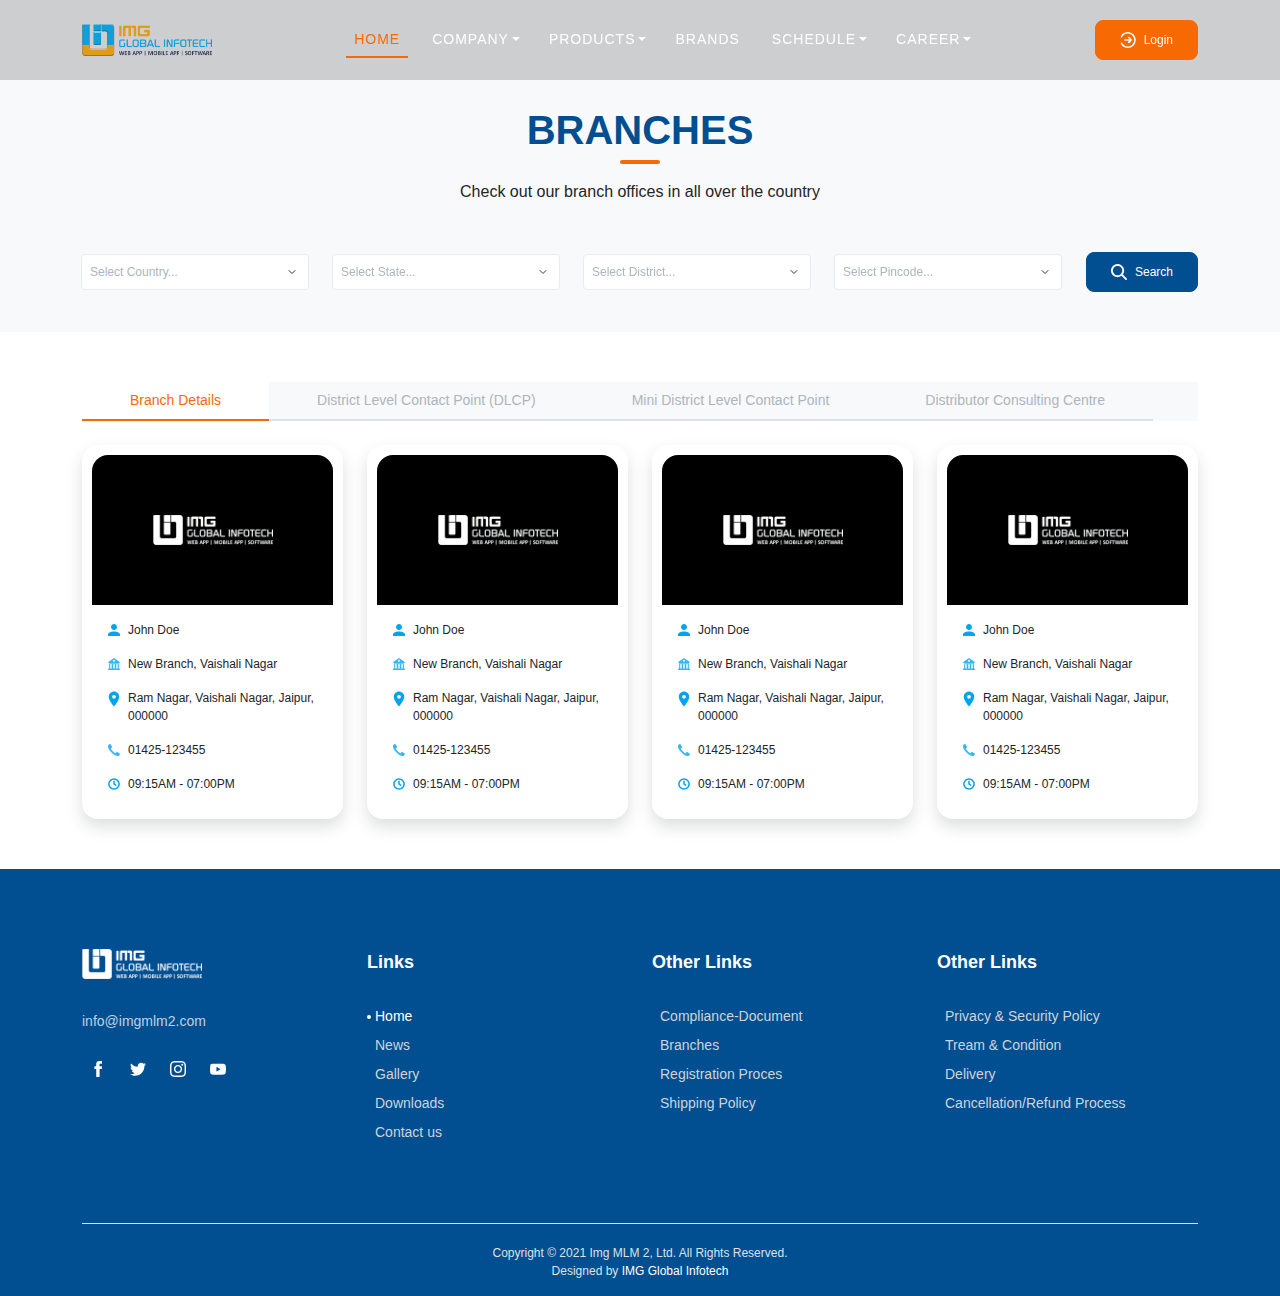
==== commit d1e89f90: "worked on many pages" ====
--- a/branches.html
+++ b/branches.html
@@ -32,7 +32,7 @@
 
     <!-- Dynamic Meta Tags (Should change for every page) -->
 
-    <title>Demo. Digital | Branches</title>
+    <title>Img MLM 2 | Branches</title>
 
         <!-- Required meta tags -->
     <meta name="title" content="Title here" />
@@ -80,24 +80,18 @@
         <div class="branchesPage" page-name="branchesPage">
             <div class="row mx-0">
                 <div class="col-12 px-0">
-                    <div class="innerPageBanner align-items-center d-flex">
-                        <marquee direction="left" class=" container mainHeading text-white">Check out our branch offices in all over the <span class="text-theme2">country</span></marquee>
-                    </div>
-                </div>
-                <div class="col-12 px-0">
-                    <div class="MainSection">
+                    <div class="MainSection bg-light">
                         <div class="container">
                             <div class="row gap-sm-5 gap-4">
                                 <div class="col-12">
-                                    <div class="heading text-center position-relative">
-                                        <div class="title text-theme2 d-flex align-items-center justify-content-center gap-3">BRANCHES</div>
-                                        <div class="subHeading">Check out our branch offices in all over the country</div>
-                                        <div class="miniHeading position-absolute text-theme2">Branches</div>
+                                    <div class="heading position-relative text-center">
+                                        <div class="title text-theme2">BRANCHES<span class="text-theme1"></span></span></div>
+                                        <div class="subHeading mt-3">Check out our branch offices in all over the country<span class="text-theme2"></span><span class="text-theme1"></span></div>
                                     </div>
                                 </div>
                                 <div class="col-12">
                                     <form action="" class="form needs-validation position-relative z-3" novalidate>
-                                        <div class="row g-4">
+                                        <div class="row g-4 align-items-center">
                                           <div class="col-sm-6 col-lg">
                                             <div class="input-group has-validation">
                                               <select class="form-select tomSelect bg-white ps-2 rounded-0 border0 shadow-none align-items-center d-flex" id="countarySelect" required>
@@ -153,7 +147,7 @@
                                             </div>
                                           </div>
                                           <div class="col-lg-auto mt-4">
-                                            <button type="submit" class="btn btn-theme2 btnStyle1 rounded-pill px-4 text-white ms-auto">
+                                            <button type="submit" class="btn btn-theme2 btnStyle1 rounded-3 px-4 text-white ms-auto">
                                                 <span class="spinner-border spinner-border-sm afterText d-none me-2" role="status" aria-hidden="true"></span>
                                                 <span class="visually-showw afterText d-none ps-1">Please Wait...</span>
                                                 <span class="d-inline-flex me-2 icon beforeText"><img class="w-100" src="assets/img/icons/searchWhite.svg" alt=""></span>
@@ -184,7 +178,7 @@
                                             <div class="row branchOuter g-4">
                                                 <div class="col-6 col-lg-4 col-xl-3 singleCard">
                                                     <div class="cardOuter rounded-4 overflow-hidden shadow">
-                                                        <div class="row mx-0 h-100">
+                                                        <div class="row mx-0 h-100 z-1 position-relative bg-white rounded-4 overflow-hidden">
                                                             <div class="col-12 px-0">
                                                                 <div class="logoOuter w-100 align-items-center d-flex justify-content-center">
                                                                     <div class="logoImg mx-auto">
@@ -221,7 +215,7 @@
                                                 </div>
                                                 <div class="col-6 col-lg-4 col-xl-3 singleCard">
                                                     <div class="cardOuter rounded-4 overflow-hidden shadow">
-                                                        <div class="row mx-0 h-100">
+                                                        <div class="row mx-0 h-100 z-1 position-relative bg-white rounded-4 overflow-hidden">
                                                             <div class="col-12 px-0">
                                                                 <div class="logoOuter w-100 align-items-center d-flex justify-content-center">
                                                                     <div class="logoImg mx-auto">
@@ -258,7 +252,7 @@
                                                 </div>
                                                 <div class="col-6 col-lg-4 col-xl-3 singleCard">
                                                     <div class="cardOuter rounded-4 overflow-hidden shadow">
-                                                        <div class="row mx-0 h-100">
+                                                        <div class="row mx-0 h-100 z-1 position-relative bg-white rounded-4 overflow-hidden">
                                                             <div class="col-12 px-0">
                                                                 <div class="logoOuter w-100 align-items-center d-flex justify-content-center">
                                                                     <div class="logoImg mx-auto">
@@ -295,7 +289,7 @@
                                                 </div>
                                                 <div class="col-6 col-lg-4 col-xl-3 singleCard">
                                                     <div class="cardOuter rounded-4 overflow-hidden shadow">
-                                                        <div class="row mx-0 h-100">
+                                                        <div class="row mx-0 h-100 z-1 position-relative bg-white rounded-4 overflow-hidden">
                                                             <div class="col-12 px-0">
                                                                 <div class="logoOuter w-100 align-items-center d-flex justify-content-center">
                                                                     <div class="logoImg mx-auto">
@@ -336,94 +330,94 @@
                                             <div class="row branchOuter g-4">
                                                 <div class="col-6 col-lg-4 col-xl-3 singleCard">
                                                     <div class="cardOuter rounded-4 overflow-hidden shadow">
-                                                        <div class="row mx-0 h-100">
-                                                            <div class="col-12 px-0">
-                                                                <div class="logoOuter w-100 align-items-center d-flex justify-content-center">
-                                                                    <div class="logoImg mx-auto">
-                                                                        <img class="w-100" src="assets/img/logo/logo-white.png" alt="">
-                                                                    </div>
-                                                                </div>
-                                                            </div>
-                                                            <div class="col px-0 h-100">
-                                                                <div class="memberDetail d-flex flex-column gap-3 p-3 h-100">
-                                                                    <div class="row title mx-0 gap-2 align-items-center">
-                                                                        <div class="col-auto px-0"><div class="icon align-items-center d-flex justify-content-center"><img class="w-100" src="assets/img/icons/profileBlue.svg" alt=""></div></div>
-                                                                        <div class="col px-0 text-dark">John Doe</div>
-                                                                    </div>
-                                                                    <div class="row title mx-0 gap-2 align-items-center">
-                                                                        <div class="col-auto px-0"><div class="icon align-items-center d-flex justify-content-center"><img class="w-100" src="assets/img/icons/branchIcon.svg" alt=""></div></div>
-                                                                        <div class="col px-0 text-dark">New Branch, Vaishali Nagar</div>
-                                                                    </div>
-                                                                    <div class="row title mx-0 gap-2">
-                                                                        <div class="col-auto px-0"><div class="icon"><img class="w-100" src="assets/img/icons/locationBlue.svg" alt=""></div></div>
-                                                                        <div class="col px-0 text-dark"><a href="javascript:;" class="link text-decoration-none text-dark">Ram Nagar, Vaishali Nagar, Jaipur, 000000</a></div>
-                                                                    </div>  
-                                                                </div>
-                                                            </div>
-                                                        </div>
-                                                    </div>
-                                                </div>
-                                                <div class="col-6 col-lg-4 col-xl-3 singleCard">
-                                                    <div class="cardOuter rounded-4 overflow-hidden shadow">
-                                                        <div class="row mx-0 h-100">
-                                                            <div class="col-12 px-0">
-                                                                <div class="logoOuter w-100 align-items-center d-flex justify-content-center">
-                                                                    <div class="logoImg mx-auto">
-                                                                        <img class="w-100" src="assets/img/logo/logo-white.png" alt="">
-                                                                    </div>
-                                                                </div>
-                                                            </div>
-                                                            <div class="col px-0 h-100">
-                                                                <div class="memberDetail d-flex flex-column gap-3 p-3 h-100">
-                                                                    <div class="row title mx-0 gap-2 align-items-center">
-                                                                        <div class="col-auto px-0"><div class="icon align-items-center d-flex justify-content-center"><img class="w-100" src="assets/img/icons/profileBlue.svg" alt=""></div></div>
-                                                                        <div class="col px-0 text-dark">John Doe</div>
-                                                                    </div>
-                                                                    <div class="row title mx-0 gap-2 align-items-center">
-                                                                        <div class="col-auto px-0"><div class="icon align-items-center d-flex justify-content-center"><img class="w-100" src="assets/img/icons/branchIcon.svg" alt=""></div></div>
-                                                                        <div class="col px-0 text-dark">New Branch, Vaishali Nagar</div>
-                                                                    </div>
-                                                                    <div class="row title mx-0 gap-2">
-                                                                        <div class="col-auto px-0"><div class="icon"><img class="w-100" src="assets/img/icons/locationBlue.svg" alt=""></div></div>
-                                                                        <div class="col px-0 text-dark"><a href="javascript:;" class="link text-decoration-none text-dark">Ram Nagar, Vaishali Nagar, Jaipur, 000000</a></div>
-                                                                    </div>  
-                                                                </div>
-                                                            </div>
-                                                        </div>
-                                                    </div>
-                                                </div>
-                                                <div class="col-6 col-lg-4 col-xl-3 singleCard">
-                                                    <div class="cardOuter rounded-4 overflow-hidden shadow">
-                                                        <div class="row mx-0 h-100">
-                                                            <div class="col-12 px-0">
-                                                                <div class="logoOuter w-100 align-items-center d-flex justify-content-center">
-                                                                    <div class="logoImg mx-auto">
-                                                                        <img class="w-100" src="assets/img/logo/logo-white.png" alt="">
-                                                                    </div>
-                                                                </div>
-                                                            </div>
-                                                            <div class="col px-0 h-100">
-                                                                <div class="memberDetail d-flex flex-column gap-3 p-3 h-100">
-                                                                    <div class="row title mx-0 gap-2 align-items-center">
-                                                                        <div class="col-auto px-0"><div class="icon align-items-center d-flex justify-content-center"><img class="w-100" src="assets/img/icons/profileBlue.svg" alt=""></div></div>
-                                                                        <div class="col px-0 text-dark">John Doe</div>
-                                                                    </div>
-                                                                    <div class="row title mx-0 gap-2 align-items-center">
-                                                                        <div class="col-auto px-0"><div class="icon align-items-center d-flex justify-content-center"><img class="w-100" src="assets/img/icons/branchIcon.svg" alt=""></div></div>
-                                                                        <div class="col px-0 text-dark">New Branch, Vaishali Nagar</div>
-                                                                    </div>
-                                                                    <div class="row title mx-0 gap-2">
-                                                                        <div class="col-auto px-0"><div class="icon"><img class="w-100" src="assets/img/icons/locationBlue.svg" alt=""></div></div>
-                                                                        <div class="col px-0 text-dark"><a href="javascript:;" class="link text-decoration-none text-dark">Ram Nagar, Vaishali Nagar, Jaipur, 000000</a></div>
-                                                                    </div>  
-                                                                </div>
-                                                            </div>
-                                                        </div>
-                                                    </div>
-                                                </div>
-                                                <div class="col-6 col-lg-4 col-xl-3 singleCard">
-                                                    <div class="cardOuter rounded-4 overflow-hidden shadow">
-                                                        <div class="row mx-0 h-100">
+                                                        <div class="row mx-0 h-100 z-1 position-relative bg-white rounded-4 overflow-hidden">
+                                                            <div class="col-12 px-0">
+                                                                <div class="logoOuter w-100 align-items-center d-flex justify-content-center">
+                                                                    <div class="logoImg mx-auto">
+                                                                        <img class="w-100" src="assets/img/logo/logo-white.png" alt="">
+                                                                    </div>
+                                                                </div>
+                                                            </div>
+                                                            <div class="col px-0 h-100">
+                                                                <div class="memberDetail d-flex flex-column gap-3 p-3 h-100">
+                                                                    <div class="row title mx-0 gap-2 align-items-center">
+                                                                        <div class="col-auto px-0"><div class="icon align-items-center d-flex justify-content-center"><img class="w-100" src="assets/img/icons/profileBlue.svg" alt=""></div></div>
+                                                                        <div class="col px-0 text-dark">John Doe</div>
+                                                                    </div>
+                                                                    <div class="row title mx-0 gap-2 align-items-center">
+                                                                        <div class="col-auto px-0"><div class="icon align-items-center d-flex justify-content-center"><img class="w-100" src="assets/img/icons/branchIcon.svg" alt=""></div></div>
+                                                                        <div class="col px-0 text-dark">New Branch, Vaishali Nagar</div>
+                                                                    </div>
+                                                                    <div class="row title mx-0 gap-2">
+                                                                        <div class="col-auto px-0"><div class="icon"><img class="w-100" src="assets/img/icons/locationBlue.svg" alt=""></div></div>
+                                                                        <div class="col px-0 text-dark"><a href="javascript:;" class="link text-decoration-none text-dark">Ram Nagar, Vaishali Nagar, Jaipur, 000000</a></div>
+                                                                    </div>  
+                                                                </div>
+                                                            </div>
+                                                        </div>
+                                                    </div>
+                                                </div>
+                                                <div class="col-6 col-lg-4 col-xl-3 singleCard">
+                                                    <div class="cardOuter rounded-4 overflow-hidden shadow">
+                                                        <div class="row mx-0 h-100 z-1 position-relative bg-white rounded-4 overflow-hidden">
+                                                            <div class="col-12 px-0">
+                                                                <div class="logoOuter w-100 align-items-center d-flex justify-content-center">
+                                                                    <div class="logoImg mx-auto">
+                                                                        <img class="w-100" src="assets/img/logo/logo-white.png" alt="">
+                                                                    </div>
+                                                                </div>
+                                                            </div>
+                                                            <div class="col px-0 h-100">
+                                                                <div class="memberDetail d-flex flex-column gap-3 p-3 h-100">
+                                                                    <div class="row title mx-0 gap-2 align-items-center">
+                                                                        <div class="col-auto px-0"><div class="icon align-items-center d-flex justify-content-center"><img class="w-100" src="assets/img/icons/profileBlue.svg" alt=""></div></div>
+                                                                        <div class="col px-0 text-dark">John Doe</div>
+                                                                    </div>
+                                                                    <div class="row title mx-0 gap-2 align-items-center">
+                                                                        <div class="col-auto px-0"><div class="icon align-items-center d-flex justify-content-center"><img class="w-100" src="assets/img/icons/branchIcon.svg" alt=""></div></div>
+                                                                        <div class="col px-0 text-dark">New Branch, Vaishali Nagar</div>
+                                                                    </div>
+                                                                    <div class="row title mx-0 gap-2">
+                                                                        <div class="col-auto px-0"><div class="icon"><img class="w-100" src="assets/img/icons/locationBlue.svg" alt=""></div></div>
+                                                                        <div class="col px-0 text-dark"><a href="javascript:;" class="link text-decoration-none text-dark">Ram Nagar, Vaishali Nagar, Jaipur, 000000</a></div>
+                                                                    </div>  
+                                                                </div>
+                                                            </div>
+                                                        </div>
+                                                    </div>
+                                                </div>
+                                                <div class="col-6 col-lg-4 col-xl-3 singleCard">
+                                                    <div class="cardOuter rounded-4 overflow-hidden shadow">
+                                                        <div class="row mx-0 h-100 z-1 position-relative bg-white rounded-4 overflow-hidden">
+                                                            <div class="col-12 px-0">
+                                                                <div class="logoOuter w-100 align-items-center d-flex justify-content-center">
+                                                                    <div class="logoImg mx-auto">
+                                                                        <img class="w-100" src="assets/img/logo/logo-white.png" alt="">
+                                                                    </div>
+                                                                </div>
+                                                            </div>
+                                                            <div class="col px-0 h-100">
+                                                                <div class="memberDetail d-flex flex-column gap-3 p-3 h-100">
+                                                                    <div class="row title mx-0 gap-2 align-items-center">
+                                                                        <div class="col-auto px-0"><div class="icon align-items-center d-flex justify-content-center"><img class="w-100" src="assets/img/icons/profileBlue.svg" alt=""></div></div>
+                                                                        <div class="col px-0 text-dark">John Doe</div>
+                                                                    </div>
+                                                                    <div class="row title mx-0 gap-2 align-items-center">
+                                                                        <div class="col-auto px-0"><div class="icon align-items-center d-flex justify-content-center"><img class="w-100" src="assets/img/icons/branchIcon.svg" alt=""></div></div>
+                                                                        <div class="col px-0 text-dark">New Branch, Vaishali Nagar</div>
+                                                                    </div>
+                                                                    <div class="row title mx-0 gap-2">
+                                                                        <div class="col-auto px-0"><div class="icon"><img class="w-100" src="assets/img/icons/locationBlue.svg" alt=""></div></div>
+                                                                        <div class="col px-0 text-dark"><a href="javascript:;" class="link text-decoration-none text-dark">Ram Nagar, Vaishali Nagar, Jaipur, 000000</a></div>
+                                                                    </div>  
+                                                                </div>
+                                                            </div>
+                                                        </div>
+                                                    </div>
+                                                </div>
+                                                <div class="col-6 col-lg-4 col-xl-3 singleCard">
+                                                    <div class="cardOuter rounded-4 overflow-hidden shadow">
+                                                        <div class="row mx-0 h-100 z-1 position-relative bg-white rounded-4 overflow-hidden">
                                                             <div class="col-12 px-0">
                                                                 <div class="logoOuter w-100 align-items-center d-flex justify-content-center">
                                                                     <div class="logoImg mx-auto">
@@ -456,94 +450,94 @@
                                             <div class="row branchOuter g-4">
                                                 <div class="col-6 col-lg-4 col-xl-3 singleCard">
                                                     <div class="cardOuter rounded-4 overflow-hidden shadow">
-                                                        <div class="row mx-0 h-100">
-                                                            <div class="col-12 px-0">
-                                                                <div class="logoOuter w-100 align-items-center d-flex justify-content-center">
-                                                                    <div class="logoImg mx-auto">
-                                                                        <img class="w-100" src="assets/img/logo/logo-white.png" alt="">
-                                                                    </div>
-                                                                </div>
-                                                            </div>
-                                                            <div class="col px-0 h-100">
-                                                                <div class="memberDetail d-flex flex-column gap-3 p-3 h-100">
-                                                                    <div class="row title mx-0 gap-2 align-items-center">
-                                                                        <div class="col-auto px-0"><div class="icon align-items-center d-flex justify-content-center"><img class="w-100" src="assets/img/icons/profileBlue.svg" alt=""></div></div>
-                                                                        <div class="col px-0 text-dark">John Doe</div>
-                                                                    </div>
-                                                                    <div class="row title mx-0 gap-2 align-items-center">
-                                                                        <div class="col-auto px-0"><div class="icon align-items-center d-flex justify-content-center"><img class="w-100" src="assets/img/icons/branchIcon.svg" alt=""></div></div>
-                                                                        <div class="col px-0 text-dark">New Branch, Vaishali Nagar</div>
-                                                                    </div>
-                                                                    <div class="row title mx-0 gap-2">
-                                                                        <div class="col-auto px-0"><div class="icon"><img class="w-100" src="assets/img/icons/locationBlue.svg" alt=""></div></div>
-                                                                        <div class="col px-0 text-dark"><a href="javascript:;" class="link text-decoration-none text-dark">Ram Nagar, Vaishali Nagar, Jaipur, 000000</a></div>
-                                                                    </div>  
-                                                                </div>
-                                                            </div>
-                                                        </div>
-                                                    </div>
-                                                </div>
-                                                <div class="col-6 col-lg-4 col-xl-3 singleCard">
-                                                    <div class="cardOuter rounded-4 overflow-hidden shadow">
-                                                        <div class="row mx-0 h-100">
-                                                            <div class="col-12 px-0">
-                                                                <div class="logoOuter w-100 align-items-center d-flex justify-content-center">
-                                                                    <div class="logoImg mx-auto">
-                                                                        <img class="w-100" src="assets/img/logo/logo-white.png" alt="">
-                                                                    </div>
-                                                                </div>
-                                                            </div>
-                                                            <div class="col px-0 h-100">
-                                                                <div class="memberDetail d-flex flex-column gap-3 p-3 h-100">
-                                                                    <div class="row title mx-0 gap-2 align-items-center">
-                                                                        <div class="col-auto px-0"><div class="icon align-items-center d-flex justify-content-center"><img class="w-100" src="assets/img/icons/profileBlue.svg" alt=""></div></div>
-                                                                        <div class="col px-0 text-dark">John Doe</div>
-                                                                    </div>
-                                                                    <div class="row title mx-0 gap-2 align-items-center">
-                                                                        <div class="col-auto px-0"><div class="icon align-items-center d-flex justify-content-center"><img class="w-100" src="assets/img/icons/branchIcon.svg" alt=""></div></div>
-                                                                        <div class="col px-0 text-dark">New Branch, Vaishali Nagar</div>
-                                                                    </div>
-                                                                    <div class="row title mx-0 gap-2">
-                                                                        <div class="col-auto px-0"><div class="icon"><img class="w-100" src="assets/img/icons/locationBlue.svg" alt=""></div></div>
-                                                                        <div class="col px-0 text-dark"><a href="javascript:;" class="link text-decoration-none text-dark">Ram Nagar, Vaishali Nagar, Jaipur, 000000</a></div>
-                                                                    </div>  
-                                                                </div>
-                                                            </div>
-                                                        </div>
-                                                    </div>
-                                                </div>
-                                                <div class="col-6 col-lg-4 col-xl-3 singleCard">
-                                                    <div class="cardOuter rounded-4 overflow-hidden shadow">
-                                                        <div class="row mx-0 h-100">
-                                                            <div class="col-12 px-0">
-                                                                <div class="logoOuter w-100 align-items-center d-flex justify-content-center">
-                                                                    <div class="logoImg mx-auto">
-                                                                        <img class="w-100" src="assets/img/logo/logo-white.png" alt="">
-                                                                    </div>
-                                                                </div>
-                                                            </div>
-                                                            <div class="col px-0 h-100">
-                                                                <div class="memberDetail d-flex flex-column gap-3 p-3 h-100">
-                                                                    <div class="row title mx-0 gap-2 align-items-center">
-                                                                        <div class="col-auto px-0"><div class="icon align-items-center d-flex justify-content-center"><img class="w-100" src="assets/img/icons/profileBlue.svg" alt=""></div></div>
-                                                                        <div class="col px-0 text-dark">John Doe</div>
-                                                                    </div>
-                                                                    <div class="row title mx-0 gap-2 align-items-center">
-                                                                        <div class="col-auto px-0"><div class="icon align-items-center d-flex justify-content-center"><img class="w-100" src="assets/img/icons/branchIcon.svg" alt=""></div></div>
-                                                                        <div class="col px-0 text-dark">New Branch, Vaishali Nagar</div>
-                                                                    </div>
-                                                                    <div class="row title mx-0 gap-2">
-                                                                        <div class="col-auto px-0"><div class="icon"><img class="w-100" src="assets/img/icons/locationBlue.svg" alt=""></div></div>
-                                                                        <div class="col px-0 text-dark"><a href="javascript:;" class="link text-decoration-none text-dark">Ram Nagar, Vaishali Nagar, Jaipur, 000000</a></div>
-                                                                    </div>  
-                                                                </div>
-                                                            </div>
-                                                        </div>
-                                                    </div>
-                                                </div>
-                                                <div class="col-6 col-lg-4 col-xl-3 singleCard">
-                                                    <div class="cardOuter rounded-4 overflow-hidden shadow">
-                                                        <div class="row mx-0 h-100">
+                                                        <div class="row mx-0 h-100 z-1 position-relative bg-white rounded-4 overflow-hidden">
+                                                            <div class="col-12 px-0">
+                                                                <div class="logoOuter w-100 align-items-center d-flex justify-content-center">
+                                                                    <div class="logoImg mx-auto">
+                                                                        <img class="w-100" src="assets/img/logo/logo-white.png" alt="">
+                                                                    </div>
+                                                                </div>
+                                                            </div>
+                                                            <div class="col px-0 h-100">
+                                                                <div class="memberDetail d-flex flex-column gap-3 p-3 h-100">
+                                                                    <div class="row title mx-0 gap-2 align-items-center">
+                                                                        <div class="col-auto px-0"><div class="icon align-items-center d-flex justify-content-center"><img class="w-100" src="assets/img/icons/profileBlue.svg" alt=""></div></div>
+                                                                        <div class="col px-0 text-dark">John Doe</div>
+                                                                    </div>
+                                                                    <div class="row title mx-0 gap-2 align-items-center">
+                                                                        <div class="col-auto px-0"><div class="icon align-items-center d-flex justify-content-center"><img class="w-100" src="assets/img/icons/branchIcon.svg" alt=""></div></div>
+                                                                        <div class="col px-0 text-dark">New Branch, Vaishali Nagar</div>
+                                                                    </div>
+                                                                    <div class="row title mx-0 gap-2">
+                                                                        <div class="col-auto px-0"><div class="icon"><img class="w-100" src="assets/img/icons/locationBlue.svg" alt=""></div></div>
+                                                                        <div class="col px-0 text-dark"><a href="javascript:;" class="link text-decoration-none text-dark">Ram Nagar, Vaishali Nagar, Jaipur, 000000</a></div>
+                                                                    </div>  
+                                                                </div>
+                                                            </div>
+                                                        </div>
+                                                    </div>
+                                                </div>
+                                                <div class="col-6 col-lg-4 col-xl-3 singleCard">
+                                                    <div class="cardOuter rounded-4 overflow-hidden shadow">
+                                                        <div class="row mx-0 h-100 z-1 position-relative bg-white rounded-4 overflow-hidden">
+                                                            <div class="col-12 px-0">
+                                                                <div class="logoOuter w-100 align-items-center d-flex justify-content-center">
+                                                                    <div class="logoImg mx-auto">
+                                                                        <img class="w-100" src="assets/img/logo/logo-white.png" alt="">
+                                                                    </div>
+                                                                </div>
+                                                            </div>
+                                                            <div class="col px-0 h-100">
+                                                                <div class="memberDetail d-flex flex-column gap-3 p-3 h-100">
+                                                                    <div class="row title mx-0 gap-2 align-items-center">
+                                                                        <div class="col-auto px-0"><div class="icon align-items-center d-flex justify-content-center"><img class="w-100" src="assets/img/icons/profileBlue.svg" alt=""></div></div>
+                                                                        <div class="col px-0 text-dark">John Doe</div>
+                                                                    </div>
+                                                                    <div class="row title mx-0 gap-2 align-items-center">
+                                                                        <div class="col-auto px-0"><div class="icon align-items-center d-flex justify-content-center"><img class="w-100" src="assets/img/icons/branchIcon.svg" alt=""></div></div>
+                                                                        <div class="col px-0 text-dark">New Branch, Vaishali Nagar</div>
+                                                                    </div>
+                                                                    <div class="row title mx-0 gap-2">
+                                                                        <div class="col-auto px-0"><div class="icon"><img class="w-100" src="assets/img/icons/locationBlue.svg" alt=""></div></div>
+                                                                        <div class="col px-0 text-dark"><a href="javascript:;" class="link text-decoration-none text-dark">Ram Nagar, Vaishali Nagar, Jaipur, 000000</a></div>
+                                                                    </div>  
+                                                                </div>
+                                                            </div>
+                                                        </div>
+                                                    </div>
+                                                </div>
+                                                <div class="col-6 col-lg-4 col-xl-3 singleCard">
+                                                    <div class="cardOuter rounded-4 overflow-hidden shadow">
+                                                        <div class="row mx-0 h-100 z-1 position-relative bg-white rounded-4 overflow-hidden">
+                                                            <div class="col-12 px-0">
+                                                                <div class="logoOuter w-100 align-items-center d-flex justify-content-center">
+                                                                    <div class="logoImg mx-auto">
+                                                                        <img class="w-100" src="assets/img/logo/logo-white.png" alt="">
+                                                                    </div>
+                                                                </div>
+                                                            </div>
+                                                            <div class="col px-0 h-100">
+                                                                <div class="memberDetail d-flex flex-column gap-3 p-3 h-100">
+                                                                    <div class="row title mx-0 gap-2 align-items-center">
+                                                                        <div class="col-auto px-0"><div class="icon align-items-center d-flex justify-content-center"><img class="w-100" src="assets/img/icons/profileBlue.svg" alt=""></div></div>
+                                                                        <div class="col px-0 text-dark">John Doe</div>
+                                                                    </div>
+                                                                    <div class="row title mx-0 gap-2 align-items-center">
+                                                                        <div class="col-auto px-0"><div class="icon align-items-center d-flex justify-content-center"><img class="w-100" src="assets/img/icons/branchIcon.svg" alt=""></div></div>
+                                                                        <div class="col px-0 text-dark">New Branch, Vaishali Nagar</div>
+                                                                    </div>
+                                                                    <div class="row title mx-0 gap-2">
+                                                                        <div class="col-auto px-0"><div class="icon"><img class="w-100" src="assets/img/icons/locationBlue.svg" alt=""></div></div>
+                                                                        <div class="col px-0 text-dark"><a href="javascript:;" class="link text-decoration-none text-dark">Ram Nagar, Vaishali Nagar, Jaipur, 000000</a></div>
+                                                                    </div>  
+                                                                </div>
+                                                            </div>
+                                                        </div>
+                                                    </div>
+                                                </div>
+                                                <div class="col-6 col-lg-4 col-xl-3 singleCard">
+                                                    <div class="cardOuter rounded-4 overflow-hidden shadow">
+                                                        <div class="row mx-0 h-100 z-1 position-relative bg-white rounded-4 overflow-hidden">
                                                             <div class="col-12 px-0">
                                                                 <div class="logoOuter w-100 align-items-center d-flex justify-content-center">
                                                                     <div class="logoImg mx-auto">
@@ -576,94 +570,94 @@
                                             <div class="row branchOuter g-4">
                                                 <div class="col-6 col-lg-4 col-xl-3 singleCard">
                                                     <div class="cardOuter rounded-4 overflow-hidden shadow">
-                                                        <div class="row mx-0 h-100">
-                                                            <div class="col-12 px-0">
-                                                                <div class="logoOuter w-100 align-items-center d-flex justify-content-center">
-                                                                    <div class="logoImg mx-auto">
-                                                                        <img class="w-100" src="assets/img/logo/logo-white.png" alt="">
-                                                                    </div>
-                                                                </div>
-                                                            </div>
-                                                            <div class="col px-0 h-100">
-                                                                <div class="memberDetail d-flex flex-column gap-3 p-3 h-100">
-                                                                    <div class="row title mx-0 gap-2 align-items-center">
-                                                                        <div class="col-auto px-0"><div class="icon align-items-center d-flex justify-content-center"><img class="w-100" src="assets/img/icons/profileBlue.svg" alt=""></div></div>
-                                                                        <div class="col px-0 text-dark">John Doe</div>
-                                                                    </div>
-                                                                    <div class="row title mx-0 gap-2 align-items-center">
-                                                                        <div class="col-auto px-0"><div class="icon align-items-center d-flex justify-content-center"><img class="w-100" src="assets/img/icons/branchIcon.svg" alt=""></div></div>
-                                                                        <div class="col px-0 text-dark">New Branch, Vaishali Nagar</div>
-                                                                    </div>
-                                                                    <div class="row title mx-0 gap-2">
-                                                                        <div class="col-auto px-0"><div class="icon"><img class="w-100" src="assets/img/icons/locationBlue.svg" alt=""></div></div>
-                                                                        <div class="col px-0 text-dark"><a href="javascript:;" class="link text-decoration-none text-dark">Ram Nagar, Vaishali Nagar, Jaipur, 000000</a></div>
-                                                                    </div>  
-                                                                </div>
-                                                            </div>
-                                                        </div>
-                                                    </div>
-                                                </div>
-                                                <div class="col-6 col-lg-4 col-xl-3 singleCard">
-                                                    <div class="cardOuter rounded-4 overflow-hidden shadow">
-                                                        <div class="row mx-0 h-100">
-                                                            <div class="col-12 px-0">
-                                                                <div class="logoOuter w-100 align-items-center d-flex justify-content-center">
-                                                                    <div class="logoImg mx-auto">
-                                                                        <img class="w-100" src="assets/img/logo/logo-white.png" alt="">
-                                                                    </div>
-                                                                </div>
-                                                            </div>
-                                                            <div class="col px-0 h-100">
-                                                                <div class="memberDetail d-flex flex-column gap-3 p-3 h-100">
-                                                                    <div class="row title mx-0 gap-2 align-items-center">
-                                                                        <div class="col-auto px-0"><div class="icon align-items-center d-flex justify-content-center"><img class="w-100" src="assets/img/icons/profileBlue.svg" alt=""></div></div>
-                                                                        <div class="col px-0 text-dark">John Doe</div>
-                                                                    </div>
-                                                                    <div class="row title mx-0 gap-2 align-items-center">
-                                                                        <div class="col-auto px-0"><div class="icon align-items-center d-flex justify-content-center"><img class="w-100" src="assets/img/icons/branchIcon.svg" alt=""></div></div>
-                                                                        <div class="col px-0 text-dark">New Branch, Vaishali Nagar</div>
-                                                                    </div>
-                                                                    <div class="row title mx-0 gap-2">
-                                                                        <div class="col-auto px-0"><div class="icon"><img class="w-100" src="assets/img/icons/locationBlue.svg" alt=""></div></div>
-                                                                        <div class="col px-0 text-dark"><a href="javascript:;" class="link text-decoration-none text-dark">Ram Nagar, Vaishali Nagar, Jaipur, 000000</a></div>
-                                                                    </div>  
-                                                                </div>
-                                                            </div>
-                                                        </div>
-                                                    </div>
-                                                </div>
-                                                <div class="col-6 col-lg-4 col-xl-3 singleCard">
-                                                    <div class="cardOuter rounded-4 overflow-hidden shadow">
-                                                        <div class="row mx-0 h-100">
-                                                            <div class="col-12 px-0">
-                                                                <div class="logoOuter w-100 align-items-center d-flex justify-content-center">
-                                                                    <div class="logoImg mx-auto">
-                                                                        <img class="w-100" src="assets/img/logo/logo-white.png" alt="">
-                                                                    </div>
-                                                                </div>
-                                                            </div>
-                                                            <div class="col px-0 h-100">
-                                                                <div class="memberDetail d-flex flex-column gap-3 p-3 h-100">
-                                                                    <div class="row title mx-0 gap-2 align-items-center">
-                                                                        <div class="col-auto px-0"><div class="icon align-items-center d-flex justify-content-center"><img class="w-100" src="assets/img/icons/profileBlue.svg" alt=""></div></div>
-                                                                        <div class="col px-0 text-dark">John Doe</div>
-                                                                    </div>
-                                                                    <div class="row title mx-0 gap-2 align-items-center">
-                                                                        <div class="col-auto px-0"><div class="icon align-items-center d-flex justify-content-center"><img class="w-100" src="assets/img/icons/branchIcon.svg" alt=""></div></div>
-                                                                        <div class="col px-0 text-dark">New Branch, Vaishali Nagar</div>
-                                                                    </div>
-                                                                    <div class="row title mx-0 gap-2">
-                                                                        <div class="col-auto px-0"><div class="icon"><img class="w-100" src="assets/img/icons/locationBlue.svg" alt=""></div></div>
-                                                                        <div class="col px-0 text-dark"><a href="javascript:;" class="link text-decoration-none text-dark">Ram Nagar, Vaishali Nagar, Jaipur, 000000</a></div>
-                                                                    </div>  
-                                                                </div>
-                                                            </div>
-                                                        </div>
-                                                    </div>
-                                                </div>
-                                                <div class="col-6 col-lg-4 col-xl-3 singleCard">
-                                                    <div class="cardOuter rounded-4 overflow-hidden shadow">
-                                                        <div class="row mx-0 h-100">
+                                                        <div class="row mx-0 h-100 z-1 position-relative bg-white rounded-4 overflow-hidden">
+                                                            <div class="col-12 px-0">
+                                                                <div class="logoOuter w-100 align-items-center d-flex justify-content-center">
+                                                                    <div class="logoImg mx-auto">
+                                                                        <img class="w-100" src="assets/img/logo/logo-white.png" alt="">
+                                                                    </div>
+                                                                </div>
+                                                            </div>
+                                                            <div class="col px-0 h-100">
+                                                                <div class="memberDetail d-flex flex-column gap-3 p-3 h-100">
+                                                                    <div class="row title mx-0 gap-2 align-items-center">
+                                                                        <div class="col-auto px-0"><div class="icon align-items-center d-flex justify-content-center"><img class="w-100" src="assets/img/icons/profileBlue.svg" alt=""></div></div>
+                                                                        <div class="col px-0 text-dark">John Doe</div>
+                                                                    </div>
+                                                                    <div class="row title mx-0 gap-2 align-items-center">
+                                                                        <div class="col-auto px-0"><div class="icon align-items-center d-flex justify-content-center"><img class="w-100" src="assets/img/icons/branchIcon.svg" alt=""></div></div>
+                                                                        <div class="col px-0 text-dark">New Branch, Vaishali Nagar</div>
+                                                                    </div>
+                                                                    <div class="row title mx-0 gap-2">
+                                                                        <div class="col-auto px-0"><div class="icon"><img class="w-100" src="assets/img/icons/locationBlue.svg" alt=""></div></div>
+                                                                        <div class="col px-0 text-dark"><a href="javascript:;" class="link text-decoration-none text-dark">Ram Nagar, Vaishali Nagar, Jaipur, 000000</a></div>
+                                                                    </div>  
+                                                                </div>
+                                                            </div>
+                                                        </div>
+                                                    </div>
+                                                </div>
+                                                <div class="col-6 col-lg-4 col-xl-3 singleCard">
+                                                    <div class="cardOuter rounded-4 overflow-hidden shadow">
+                                                        <div class="row mx-0 h-100 z-1 position-relative bg-white rounded-4 overflow-hidden">
+                                                            <div class="col-12 px-0">
+                                                                <div class="logoOuter w-100 align-items-center d-flex justify-content-center">
+                                                                    <div class="logoImg mx-auto">
+                                                                        <img class="w-100" src="assets/img/logo/logo-white.png" alt="">
+                                                                    </div>
+                                                                </div>
+                                                            </div>
+                                                            <div class="col px-0 h-100">
+                                                                <div class="memberDetail d-flex flex-column gap-3 p-3 h-100">
+                                                                    <div class="row title mx-0 gap-2 align-items-center">
+                                                                        <div class="col-auto px-0"><div class="icon align-items-center d-flex justify-content-center"><img class="w-100" src="assets/img/icons/profileBlue.svg" alt=""></div></div>
+                                                                        <div class="col px-0 text-dark">John Doe</div>
+                                                                    </div>
+                                                                    <div class="row title mx-0 gap-2 align-items-center">
+                                                                        <div class="col-auto px-0"><div class="icon align-items-center d-flex justify-content-center"><img class="w-100" src="assets/img/icons/branchIcon.svg" alt=""></div></div>
+                                                                        <div class="col px-0 text-dark">New Branch, Vaishali Nagar</div>
+                                                                    </div>
+                                                                    <div class="row title mx-0 gap-2">
+                                                                        <div class="col-auto px-0"><div class="icon"><img class="w-100" src="assets/img/icons/locationBlue.svg" alt=""></div></div>
+                                                                        <div class="col px-0 text-dark"><a href="javascript:;" class="link text-decoration-none text-dark">Ram Nagar, Vaishali Nagar, Jaipur, 000000</a></div>
+                                                                    </div>  
+                                                                </div>
+                                                            </div>
+                                                        </div>
+                                                    </div>
+                                                </div>
+                                                <div class="col-6 col-lg-4 col-xl-3 singleCard">
+                                                    <div class="cardOuter rounded-4 overflow-hidden shadow">
+                                                        <div class="row mx-0 h-100 z-1 position-relative bg-white rounded-4 overflow-hidden">
+                                                            <div class="col-12 px-0">
+                                                                <div class="logoOuter w-100 align-items-center d-flex justify-content-center">
+                                                                    <div class="logoImg mx-auto">
+                                                                        <img class="w-100" src="assets/img/logo/logo-white.png" alt="">
+                                                                    </div>
+                                                                </div>
+                                                            </div>
+                                                            <div class="col px-0 h-100">
+                                                                <div class="memberDetail d-flex flex-column gap-3 p-3 h-100">
+                                                                    <div class="row title mx-0 gap-2 align-items-center">
+                                                                        <div class="col-auto px-0"><div class="icon align-items-center d-flex justify-content-center"><img class="w-100" src="assets/img/icons/profileBlue.svg" alt=""></div></div>
+                                                                        <div class="col px-0 text-dark">John Doe</div>
+                                                                    </div>
+                                                                    <div class="row title mx-0 gap-2 align-items-center">
+                                                                        <div class="col-auto px-0"><div class="icon align-items-center d-flex justify-content-center"><img class="w-100" src="assets/img/icons/branchIcon.svg" alt=""></div></div>
+                                                                        <div class="col px-0 text-dark">New Branch, Vaishali Nagar</div>
+                                                                    </div>
+                                                                    <div class="row title mx-0 gap-2">
+                                                                        <div class="col-auto px-0"><div class="icon"><img class="w-100" src="assets/img/icons/locationBlue.svg" alt=""></div></div>
+                                                                        <div class="col px-0 text-dark"><a href="javascript:;" class="link text-decoration-none text-dark">Ram Nagar, Vaishali Nagar, Jaipur, 000000</a></div>
+                                                                    </div>  
+                                                                </div>
+                                                            </div>
+                                                        </div>
+                                                    </div>
+                                                </div>
+                                                <div class="col-6 col-lg-4 col-xl-3 singleCard">
+                                                    <div class="cardOuter rounded-4 overflow-hidden shadow">
+                                                        <div class="row mx-0 h-100 z-1 position-relative bg-white rounded-4 overflow-hidden">
                                                             <div class="col-12 px-0">
                                                                 <div class="logoOuter w-100 align-items-center d-flex justify-content-center">
                                                                     <div class="logoImg mx-auto">
@@ -706,7 +700,7 @@
         <!-- Footer End -->
         
         <!-- back to top button  -->
-        <a href="#top" class="btn btn-theme1 backToTopbtn d-flex align-items-center justify-content-center rounded-pill overflow-hidden">
+        <a href="#top" class="btn btn-theme1 backToTopbtn d-flex align-items-center justify-content-center rounded-3 overflow-hidden">
             <img class="w-100" src="assets/img/icons/arrowRight.svg" alt="">
           </a>
     </div>
--- a/assets/css/style.min.css
+++ b/assets/css/style.min.css
@@ -1 +1 @@
-.preLoader.active{width:100%;height:100vh;inset:0;display:flex;z-index:1000;background-color:#fff}.preLoader.active .dot{width:5px;height:5px;border-radius:50%;background-color:#014e90;animation:spin .8s infinite}@keyframes spin{0%{width:5px;height:5px;opacity:0}50%{opacity:.5}75%{opacity:1}100%{width:50px;height:50px;opacity:0}}body{font-family:"Poppins",sans-serif;overflow:hidden hidden}::-webkit-scrollbar-track{background-color:rgba(0,0,0,0)}::-webkit-scrollbar{width:6px;height:6px;background-color:rgba(0,0,0,0)}::-webkit-scrollbar-thumb{border-radius:50px;background-color:#014e90}.mainHeading{font-size:40px;font-weight:700}.newWelcomeHeading{font-size:12px}.cardHeadign{font-size:18px;font-weight:600}.linksHeading{font-size:24px;font-weight:bold}.heading .title{font-size:40px;font-weight:700;text-transform:uppercase}.heading .title:after{content:"";display:block;width:40px;height:4px;background-color:#f76a03;border-radius:50px}.heading .subHeading{font-size:16px;color:#212529}.innerPageBanner{padding:100px 0 40px;background-image:linear-gradient(90deg, rgba(33, 37, 41, 0.5) 30%, rgba(33, 37, 41, 0.3) 100%),url(../img/bgImg/company-banner.jpg);width:100%;background-size:cover;background-repeat:no-repeat;background-attachment:fixed}.innerPageBanner.products{background-image:linear-gradient(90deg, rgba(33, 37, 41, 0.5) 30%, rgba(33, 37, 41, 0.3) 100%),url(../img/bgImg/aaurvedhaBg.png);background-position:bottom}.innerPageBanner .mainHeading{height:20vh;align-items:center;display:flex}.tabHeading .dec{font-size:14px}@media(max-width: 360px){.heading .title{font-size:18px !important;gap:8px !important}.heading .title:after{width:24px !important}}.btnStyle1{height:40px;align-items:center;display:flex;font-size:12px;width:fit-content}.btnStyle1:disabled .afterText,.btnStyle1.disabled .afterText{display:block !important}.btnStyle1:disabled .beforeText,.btnStyle1.disabled .beforeText{display:none !important}.btnStyle1 .icon{width:16px;height:16px}.backToTopbtn{width:36px;height:36px;z-index:999;position:fixed;top:-50px;right:25px;padding:10px !important;opacity:0;transition:ease-in-out .4s;animation-name:newani;animation-duration:5s;animation-iteration-count:infinite}.backToTopbtn.clickToTop{top:90%;opacity:1}.backToTopbtn img{transform:rotate(-90deg);filter:invert(1);transition:ease-in-out .5s}@keyframes newani{50%{transform:translateY(-15px)}}.backToTopbtn:hover img{margin-top:-5px}@media(max-width: 991px){.btnStyle1{height:34px}}@media(max-width: 575px){.btnStyle1.exportBtn:disabled .afterTextOnly,.btnStyle1.exportBtn.disabled .afterTextOnly{display:none !important}.btnStyle1.exportBtn:disabled .beforeText,.btnStyle1.exportBtn.disabled .beforeText{display:none !important}.backToTopbtn{width:32px;height:32px}}.navbar{height:80px;transition:ease-in-out .3s;z-index:999;background:rgba(33,37,41,.2)}.navbar .navbar-brand{width:130px}.navbar .navbar-collapse .navbar-nav .nav-item .nav-link{font-size:14px;font-weight:500;color:#fff;text-transform:uppercase;position:relative;letter-spacing:1px;transition:ease-in-out .3s}.navbar .navbar-collapse .navbar-nav .nav-item .nav-link:after{content:"";display:block;width:0;border-top:2px solid #f76a03;margin:6px auto 0;position:absolute;left:0;right:0;transition:ease-in-out .3s}.navbar .navbar-collapse .navbar-nav .nav-item .nav-link.active,.navbar .navbar-collapse .navbar-nav .nav-item .nav-link:hover{color:#f76a03}.navbar .navbar-collapse .navbar-nav .nav-item .nav-link.active:after,.navbar .navbar-collapse .navbar-nav .nav-item .nav-link:hover:after{width:100%}.navbar .navbar-collapse .navbar-nav .nav-item.dropdown .nav-link{padding-right:16px}.navbar .navbar-collapse .navbar-nav .nav-item.dropdown .nav-link:before{display:block;content:"";border-top:.3em solid;border-right:.3em solid rgba(0,0,0,0);border-bottom:0;position:absolute;right:5px;top:16px;border-left:.3em solid rgba(0,0,0,0)}.navbar .navbar-collapse .navbar-nav .nav-item.dropdown .dropdown-menu{min-width:15rem}.navbar .navbar-collapse .navbar-nav .nav-item.dropdown .dropdown-menu .dropdown-item{font-size:13px;padding:6px 16px;outline:none;display:flex;align-items:center;transition:ease-in-out .3s;gap:6px}.navbar .navbar-collapse .navbar-nav .nav-item.dropdown .dropdown-menu .dropdown-item:hover,.navbar .navbar-collapse .navbar-nav .nav-item.dropdown .dropdown-menu .dropdown-item:active{color:#f76a03;letter-spacing:1px}.navbar .navbar-collapse .navbar-nav .nav-item.dropdown .dropdown-menu .dropdown-item:active{background:var(--bs-dropdown-link-hover-bg);color:#f76a03}.navbar .navbar-collapse .navbar-nav .nav-item.dropdown.brands .dropdown-menu .dropdown-item::before{content:none}.navbar .navbar-collapse .navbar-nav .nav-item.dropdown.brands .dropdown-menu .dropdown-item img{width:100px}.navbar.nav-active{height:60px;background-color:#f8f9fa}.navbar.nav-active .navbar-collapse .navbar-nav .nav-item .nav-link{color:#212529}.navbar.nav-active .navbar-collapse .navbar-nav .nav-item .nav-link.active,.navbar.nav-active .navbar-collapse .navbar-nav .nav-item .nav-link:hover{color:#f76a03}.navbar.nav-active .navbar-collapse .navbar-nav .nav-item.dropdown.brands .dropdown-menu .dropdown-item::before{content:none}.offcanvas.offcanvas-start.mobileHeader .offcanvas-header .offcanvas-title{width:120px}.offcanvas.offcanvas-start.mobileHeader .offcanvas-header .btn-close{font-size:12px}.offcanvas.offcanvas-start.mobileHeader .offcanvas-body .mobileMenu .navbar-nav .nav-item .nav-link{font-size:12px;font-weight:500;color:#212529;text-transform:uppercase;position:relative;letter-spacing:1px;transition:ease-in-out .3s;padding-right:16px;display:flex;align-items:center;gap:5px}.offcanvas.offcanvas-start.mobileHeader .offcanvas-body .mobileMenu .navbar-nav .nav-item .nav-link:before{content:"";display:block;width:3px;height:3px;border-radius:50px;background-color:#f76a03;transition:ease-in-out .3s}.offcanvas.offcanvas-start.mobileHeader .offcanvas-body .mobileMenu .navbar-nav .nav-item .nav-link[data-bs-toggle=collapse]:after{content:"";display:block;width:8px;height:8px;border:2px solid rgba(0,0,0,0);border-left:2px solid #6c757d;border-bottom:2px solid #6c757d;transform:rotate(-45deg);position:absolute;right:5px;transition:ease-in-out .3s}.offcanvas.offcanvas-start.mobileHeader .offcanvas-body .mobileMenu .navbar-nav .nav-item .nav-link.active:after{border-top:2px solid #6c757d !important;border-right:2px solid #6c757d !important;border-color:rgba(0,0,0,0)}.offcanvas.offcanvas-start.mobileHeader .offcanvas-body .mobileMenu .navbar-nav .nav-item .nav-link.active,.offcanvas.offcanvas-start.mobileHeader .offcanvas-body .mobileMenu .navbar-nav .nav-item .nav-link:hover{color:#f76a03}.offcanvas.offcanvas-start.mobileHeader .offcanvas-body .mobileMenu .navbar-nav .nav-item .nav-link.active:before,.offcanvas.offcanvas-start.mobileHeader .offcanvas-body .mobileMenu .navbar-nav .nav-item .nav-link:hover:before{width:15px}.offcanvas.offcanvas-start.mobileHeader .offcanvas-body .mobileMenu .navbar-nav .nav-item .collapseOuter .collapseItem{font-size:12px;color:#212529;padding:6px 16px;transition:ease-in-out .3s}.offcanvas.offcanvas-start.mobileHeader .offcanvas-body .mobileMenu .navbar-nav .nav-item .collapseOuter .collapseItem.active,.offcanvas.offcanvas-start.mobileHeader .offcanvas-body .mobileMenu .navbar-nav .nav-item .collapseOuter .collapseItem:hover,.offcanvas.offcanvas-start.mobileHeader .offcanvas-body .mobileMenu .navbar-nav .nav-item .collapseOuter .collapseItem:active{color:#f76a03;letter-spacing:1px}.offcanvas.offcanvas-start.mobileHeader .offcanvas-body .mobileMenu .navbar-nav .nav-item.brands .collapseOuter .collapseItem img{width:100px}[page-name=footer].footer .footer-dec{width:100%;position:absolute;z-index:-1}[page-name=footer].footer .footer-dec img{width:100%;overflow:hidden}[page-name=footer].footer .footerLinksOuter{padding:80px 12px}[page-name=footer].footer .footerLinksOuter .footer-item .linksTitle{font-size:18px;font-weight:700;color:#212529;margin-bottom:30px}[page-name=footer].footer .footerLinksOuter .footer-item .links li .footerLink{font-size:14px;color:#adb5bd;transition:all .3s}[page-name=footer].footer .footerLinksOuter .footer-item .links li .footerLink:before{content:"";width:0;height:2px;background-color:#f76a03;display:block;transition:ease-in-out .3s}[page-name=footer].footer .footerLinksOuter .footer-item .links li .footerLink:hover,[page-name=footer].footer .footerLinksOuter .footer-item .links li .footerLink.active,[page-name=footer].footer .footerLinksOuter .footer-item .links li .footerLink:active{color:#f76a03}[page-name=footer].footer .footerLinksOuter .footer-item .links li .footerLink:hover:before,[page-name=footer].footer .footerLinksOuter .footer-item .links li .footerLink.active:before,[page-name=footer].footer .footerLinksOuter .footer-item .links li .footerLink:active:before{width:15px}[page-name=footer].footer .footerLinksOuter .about .logo a{width:120px;margin-bottom:30px}[page-name=footer].footer .footerLinksOuter .about .link{color:#adb5bd;font-weight:300;font-size:14px}[page-name=footer].footer .footerLinksOuter .about ul{margin-top:20px}[page-name=footer].footer .footerLinksOuter .about ul li{margin:0}[page-name=footer].footer .footerLinksOuter .about ul li a{width:32px;height:32px;background-color:#014e90;color:#fff !important;border-radius:50%;text-align:center;display:flex;justify-content:center;line-height:32px;font-size:15px;transition:ease-in-out .3s}[page-name=footer].footer .footerLinksOuter .about ul li a:hover{background-color:#f76a03}[page-name=footer].footer .copyright p{text-align:center;border-top:1px solid #dee2e6;color:#adb5bd;padding:20px 0px;font-weight:300;font-size:12px}[page-name=footer].footer .copyright p a{color:#f76a03;text-decoration:none}.tomSelect.form-select{background-size:8px !important}.tomSelect .ts-control{background-color:rgba(0,0,0,0) !important;border:none;padding:0;border-radius:0}.tomSelect .ts-control .item{font-size:12px}.tomSelect .ts-control input::placeholder{font-size:12px;color:#adb5bd;font-weight:300}.tomSelect .ts-dropdown{border:none;box-shadow:0 0px 6px rgba(33,37,41,.2)}.tomSelect .ts-dropdown .ts-dropdown-content .option{font-size:12px}.tomSelect .ts-dropdown .ts-dropdown-content .option.selected{background-color:#014e90;color:#fff}.nav.nav-tabs{border-bottom:3px solid #dee2e6;overflow:auto hidden;flex-wrap:nowrap;border:none}.nav.nav-tabs::-webkit-scrollbar{display:none}.nav.nav-tabs .nav-link{white-space:nowrap;width:auto;color:#adb5bd;border-bottom:3px solid #dee2e6 !important;outline:none;border-radius:0;font-size:14px;transition:ease-in-out .3s}.nav.nav-tabs .nav-link.active{border-color:#f76a03 !important;color:#f76a03 !important;backdrop-filter:blur(8px)}.modal .modal-dialog .modal-content .modal-header .modal-title{font-size:16px}.modal .modal-dialog .modal-content .modal-header button{font-size:12px}.modal .modal-dialog .modal-content .modal-body .imgOuter{height:500px}.modal .modal-dialog .modal-content .modal-body .imgOuter img{object-fit:contain}.customTooltip1{--bs-tooltip-bg: #014E90;font-size:12px}.dataTables_wrapper .row:first-child{margin-bottom:8px}.dataTables_wrapper .row:first-child .col-sm-12.col-md-6{flex:0 0 auto;width:100%;display:flex;justify-content:end}.dataTables_wrapper .row:first-child .col-sm-12.col-md-6:first-child .dataTables_length{display:none}.dataTables_wrapper .row:first-child .col-sm-12.col-md-6 .dataTables_filter{margin-top:3px}.dataTables_wrapper .row:first-child .col-sm-12.col-md-6 .dataTables_filter label{font-size:0;position:relative}.dataTables_wrapper .row:first-child .col-sm-12.col-md-6 .dataTables_filter label::after{content:"";display:block;width:12px;height:12px;background-image:url(../img/icons/search.svg);background-size:cover;background-repeat:no-repeat;align-items:center;display:flex;justify-content:center;position:absolute;top:0;bottom:0;left:12px;margin:auto 0}.dataTables_wrapper .row:first-child .col-sm-12.col-md-6 .dataTables_filter label .form-control{font-size:14px;font-weight:300;padding:6px 12px 5px 32px;border-radius:50px;box-shadow:none;margin:0;width:120px;transition:ease-in-out .3s}.dataTables_wrapper .row:first-child .col-sm-12.col-md-6 .dataTables_filter label .form-control:focus{width:200px;border-color:#dee2e6}.dataTables_wrapper .row:last-child .col-sm-12.col-md-5{display:none}.dataTables_wrapper .row:last-child .col-sm-12.col-md-7{flex:0 0 auto;width:100%}.dataTables_wrapper .row:last-child .col-sm-12.col-md-7 .dataTables_paginate{margin-top:12px}.dataTables_wrapper .row:last-child .col-sm-12.col-md-7 .dataTables_paginate.paging_simple_numbers .pagination{justify-content:center;gap:12px}.dataTables_wrapper .row:last-child .col-sm-12.col-md-7 .dataTables_paginate.paging_simple_numbers .pagination .paginate_button{width:36px;height:36px}.dataTables_wrapper .row:last-child .col-sm-12.col-md-7 .dataTables_paginate.paging_simple_numbers .pagination .paginate_button.previous .page-link,.dataTables_wrapper .row:last-child .col-sm-12.col-md-7 .dataTables_paginate.paging_simple_numbers .pagination .paginate_button.next .page-link{border:1px solid #e9ecef}.dataTables_wrapper .row:last-child .col-sm-12.col-md-7 .dataTables_paginate.paging_simple_numbers .pagination .paginate_button.previous .page-link:hover,.dataTables_wrapper .row:last-child .col-sm-12.col-md-7 .dataTables_paginate.paging_simple_numbers .pagination .paginate_button.next .page-link:hover{background-color:#e9ecef}.dataTables_wrapper .row:last-child .col-sm-12.col-md-7 .dataTables_paginate.paging_simple_numbers .pagination .paginate_button .page-link{box-shadow:none;border-radius:8px;cursor:pointer;height:100%;align-items:center;display:flex;justify-content:center;color:#014e90;border:none;font-size:14px}.dataTables_wrapper .row:last-child .col-sm-12.col-md-7 .dataTables_paginate.paging_simple_numbers .pagination .paginate_button.active .page-link{background-color:#014e90;border-color:#014e90;color:#fff}.dataTables_wrapper .row table.table.dataTable thead tr{background-color:#e9ecef}.dataTables_wrapper .row table.table.dataTable thead tr th{vertical-align:middle;font-size:12px;padding:16px;font-weight:600;border:none}.dataTables_wrapper .row table.table.dataTable thead tr th:first-child{width:0}.dataTables_wrapper .row table.table.dataTable thead tr th:after,.dataTables_wrapper .row table.table.dataTable thead tr th:before{display:none}.dataTables_wrapper .row table.table.dataTable tbody tr td{vertical-align:middle;font-size:12px;padding:16px 16px;border:none}.dataTables_wrapper .row table.table.dataTable tbody tr td:first-child{width:0;padding:10px}.dataTables_wrapper .row table.table.dataTable tbody tr td:first-child:before{inset:0;margin:auto}.dataTables_wrapper .row table.table.dataTable tbody tr td .link{text-overflow:ellipsis;overflow:hidden;width:100%;display:block;white-space:nowrap;max-width:200px}.form .input-group .form-control,.form .input-group .form-select{width:100%;min-height:36px;border-radius:0px;background-color:rgba(0,0,0,0);border:none;border-bottom:2px solid #e9ecef;outline:none;font-size:12px;font-weight:300;color:#212529;padding:0px 0px}.form .input-group .form-control::placeholder,.form .input-group .form-select::placeholder{font-size:12px;color:#adb5bd}.form .input-group textarea{max-height:80px}.form .input-group .invalid-feedback,.form .input-group .invalid{font-size:10px}.form .input-group .passBtn{cursor:pointer;width:18px;height:18px;top:9px;right:10px}.form.was-validated .input-group .form-control{background-image:none !important}.form.was-validated .input-group .form-control:invalid{border-color:#dc3545}.form.was-validated .input-group .form-control:valid{border-color:#e9ecef}.form.was-validated .input-group .tomSelect.invalid{border-color:#dc3545}.form.was-validated .input-group .tomSelect:valid{border-color:#e9ecef}.fs-14{font-size:14px}[page-name=loginPage] .navbar{background-color:rgba(0,0,0,0)}[page-name=loginPage] .navbar .navbar-collapse .navbar-nav .nav-item .nav-link{color:#212529}[page-name=loginPage] .navbar .navbar-collapse .navbar-nav .nav-item .nav-link.active,[page-name=loginPage] .navbar .navbar-collapse .navbar-nav .nav-item .nav-link:hover{color:#f76a03}[page-name=loginPage] .loginPage{min-height:500px}[page-name=loginPage] .loginPage:before,[page-name=loginPage] .loginPage:after{content:"";display:block;width:520px;height:500px;position:absolute;background-size:cover;background-repeat:no-repeat;z-index:0}[page-name=loginPage] .loginPage:before{background-image:url(../img/bgImg/loginTopRight.svg);background-position:top left;top:0;right:0}[page-name=loginPage] .loginPage:after{width:465px;height:399px;background-image:url(../img/bgImg/loginLeftBottom.svg);background-position:top left;bottom:0;left:0}[page-name=loginPage] .loginPage .loginOuter.login .loginPart{display:flex !important}[page-name=loginPage] .loginPage .loginOuter.forgotPass .forgotPassPart{display:flex !important}[page-name=loginPage] .loginPage .loginOuter.forgotPass .forgotPassPart .rightPart .imgOuter img{object-position:top center}[page-name=loginPage] .loginPage .loginOuter.enterOtp .otpPart{display:flex !important}[page-name=loginPage] .loginPage .loginOuter.enterOtp .otpPart .rightPart .imgOuter img{object-position:center}[page-name=loginPage] .loginPage .loginOuter.createPass .createPasswordPart{display:flex !important}[page-name=loginPage] .loginPage .loginOuter .card form.form .forgotTxt,[page-name=loginPage] .loginPage .loginOuter .card form.form .miniTxt{font-size:12px}[page-name=loginPage] .loginPage .loginOuter .rightPart .imgOuter{height:400px}[page-name=loginPage] .loginPage .loginOuter .rightPart .imgOuter:before{content:"";display:block;width:100%;height:100%;position:absolute;inset:0;margin:auto;background-color:rgba(33,37,41,.6)}[page-name=loginPage] .loginPage .loginOuter .rightPart .imgOuter img{object-fit:cover;object-position:left}[page-name=loginPage] .loginPage .loginOuter .otpPart .card form.form .input-group .form-control{height:40px;width:40px;flex:0 0 auto;text-align:center;outline:none;font-size:14px}[page-name=loginPage] .loginPage .loginOuter .otpPart .card form.form .input-group .form-control::-webkit-outer-spin-button,[page-name=loginPage] .loginPage .loginOuter .otpPart .card form.form .input-group .form-control::-webkit-inner-spin-button{-webkit-appearance:none;margin:0}[page-name=homePage].homePage .main-banner{padding:80px 0px;position:relative;overflow:hidden;background-image:linear-gradient(90deg, rgba(0, 0, 0, 0.5) 40%, rgba(248, 249, 250, 0.4) 100%),url(../img/bgImg/mainBg2.jpg);background-repeat:no-repeat;background-size:cover;min-height:400px;height:100vh}[page-name=homePage].homePage .main-banner .item.header-text{margin-right:45px}[page-name=homePage].homePage .main-banner .item.header-text .decription{font-size:14px;line-height:24px;margin:20px 0px}[page-name=homePage].homePage .main-banner .item.header-text .down-buttons{display:inline-flex}[page-name=homePage].homePage .main-banner .owl-dots{margin-top:30px;counter-reset:dots}[page-name=homePage].homePage .main-banner .owl-dots .owl-dot:before{counter-increment:dots;content:counter(dots);font-size:20px;font-weight:500;margin-left:10px;color:#fff;width:15px;display:inline-block;text-align:center;border-bottom:3px solid rgba(0,0,0,0);transition:all .5s}[page-name=homePage].homePage .main-banner .owl-dots .owl-dot.active:before{color:#f76a03;border-bottom:3px solid #f76a03}[page-name=homePage].homePage .cardsSection{margin-top:-80px;z-index:1;position:relative}[page-name=homePage].homePage .cardsSection .item.header-text{cursor:pointer}[page-name=homePage].homePage .cardsSection .item.header-text:before,[page-name=homePage].homePage .cardsSection .item.header-text:after{content:"";height:100%;right:0;left:0;position:absolute;pointer-events:none;border-radius:inherit;-webkit-transition:all .3s ease;transition:all .3s ease}[page-name=homePage].homePage .cardsSection .item.header-text:before{top:80%;opacity:0;background-size:cover;background-repeat:no-repeat;background-position:center;-webkit-filter:brightness(40%);filter:brightness(40%)}[page-name=homePage].homePage .cardsSection .item.header-text:after{z-index:1;top:100%;background-image:linear-gradient(75deg, rgba(1, 78, 144, 0.65), rgba(247, 106, 3, 0.55))}[page-name=homePage].homePage .cardsSection .item.header-text.bg-1:before{background-image:url(../img/bgImg/1.jpg)}[page-name=homePage].homePage .cardsSection .item.header-text.bg-2:before{background-image:url(../img/bgImg/2.jpg)}[page-name=homePage].homePage .cardsSection .item.header-text.bg-3:before{background-image:url(../img/bgImg/3.jpg)}[page-name=homePage].homePage .cardsSection .item.header-text .cardInner .decription{font-size:14px;line-height:24px;margin:20px 0px}[page-name=homePage].homePage .cardsSection .item.header-text .cardInner .down-buttons{display:inline-flex}[page-name=homePage].homePage .cardsSection .item.header-text .cardInner .down-buttons .call-button{font-size:14px}[page-name=homePage].homePage .cardsSection .item.header-text:hover:before,[page-name=homePage].homePage .cardsSection .item.header-text:hover:after{top:0}[page-name=homePage].homePage .cardsSection .item.header-text:hover:before{opacity:1;-webkit-transition:all .17s ease-out .18s;transition:all .17s ease-out .18s}[page-name=homePage].homePage .cardsSection .item.header-text:hover .cardInner .newWelcomeHeading,[page-name=homePage].homePage .cardsSection .item.header-text:hover .cardInner .cardHeadign,[page-name=homePage].homePage .cardsSection .item.header-text:hover .cardInner .decription,[page-name=homePage].homePage .cardsSection .item.header-text:hover .cardInner a{color:#fff !important}[page-name=homePage].homePage .aboutUs{padding:80px 0}[page-name=homePage].homePage .aboutUs .bgImg img{filter:grayscale(1)}[page-name=homePage].homePage .aboutUs .aboutDec{font-size:14px}[page-name=homePage].homePage .aboutUs .missionVision .outer .title{font-weight:700}[page-name=homePage].homePage .aboutUs .missionVision .outer .decription{font-size:14px}[page-name=homePage].homePage .aboutUs .aboutImg img{height:100%;object-fit:cover;object-position:right center}[page-name=homePage].homePage .mainEvents{padding-bottom:80px}[page-name=homePage].homePage .mainEvents .mainEventSlider .owl-stage-outer{padding:0}[page-name=homePage].homePage .mainEvents .mainEventSlider .owl-dots{position:absolute;left:0;bottom:-40px;display:flex;gap:8px}[page-name=homePage].homePage .mainEvents .mainEventSlider .owl-dots .owl-dot{width:12px;height:12px;border-radius:50px;background-color:#f8f9fa;border:2px solid #f76a03;transition:ease-in-out .3s}[page-name=homePage].homePage .mainEvents .mainEventSlider .owl-dots .owl-dot.active{width:30px;background-color:#f76a03}[page-name=homePage].homePage .mainEvents .mainEventSlider .owl-nav{position:absolute;right:0;bottom:-50px;display:flex;gap:8px;z-index:1;justify-content:end}[page-name=homePage].homePage .mainEvents .mainEventSlider .owl-nav .owl-prev,[page-name=homePage].homePage .mainEvents .mainEventSlider .owl-nav .owl-next{width:32px;height:32px;background:#fc8731;border-radius:50px;padding:9px !important;display:flex;justify-content:center;align-items:center;transition:ease-in-out .3s}[page-name=homePage].homePage .mainEvents .mainEventSlider .owl-nav .owl-prev.disabled,[page-name=homePage].homePage .mainEvents .mainEventSlider .owl-nav .owl-next.disabled{background-color:#fda463}[page-name=homePage].homePage .mainEvents .mainEventSlider .owl-nav .owl-prev.disabled:hover,[page-name=homePage].homePage .mainEvents .mainEventSlider .owl-nav .owl-next.disabled:hover{background-color:#fda463}[page-name=homePage].homePage .mainEvents .mainEventSlider .owl-nav .owl-prev:hover,[page-name=homePage].homePage .mainEvents .mainEventSlider .owl-nav .owl-next:hover{background:#f76a03}[page-name=homePage].homePage .mainEvents .eventOuter{height:500px}[page-name=homePage].homePage .mainEvents .eventOuter .eventImg img{object-fit:cover;filter:grayscale(1);transition:ease-in-out .3s}[page-name=homePage].homePage .mainEvents .eventOuter .eventDecription{width:65%;height:fit-content;border-radius:32px 0;bottom:-240px;right:-240px;transition:ease-in-out .4s}[page-name=homePage].homePage .mainEvents .eventOuter .eventDecription .eventTitle{font-size:16px;font-weight:bold}[page-name=homePage].homePage .mainEvents .eventOuter .eventDecription .eventDec{font-size:12px;display:-webkit-box;-webkit-box-orient:vertical;-webkit-line-clamp:3;overflow:hidden}[page-name=homePage].homePage .mainEvents .eventOuter:hover .eventImg img{filter:none}[page-name=homePage].homePage .mainEvents .eventOuter:hover .eventDecription{right:20px;bottom:20px}[page-name=homePage].homePage .ourBrands{padding:80px 0 80px}[page-name=homePage].homePage .ourBrands .bransOuter .brands{width:100%;height:140px;padding:50px;display:flex;align-items:center;justify-content:center;border-radius:10px;border:1px solid #e9ecef;transition:ease-in-out .3s}[page-name=homePage].homePage .ourBrands .bransOuter .brands img{filter:grayscale(100%);transition:ease-in-out .3s;position:relative;z-index:1;width:100%}[page-name=homePage].homePage .ourBrands .bransOuter .brands::after{content:"";display:block;width:0;height:100%;backdrop-filter:blur(8px);position:absolute;z-index:0;transition:ease-in-out .3s;left:0}@-moz-document url-prefix(){[page-name=homePage].homePage .ourBrands .bransOuter .brands::after{background-image:url(../img/bgImg/brandsBg.svg);background-size:cover;background-position:center}}[page-name=homePage].homePage .ourBrands .bransOuter .brands:hover{border-color:#f76a03}[page-name=homePage].homePage .ourBrands .bransOuter .brands:hover:after{width:100%}[page-name=homePage].homePage .ourBrands .bransOuter .brands:hover img{filter:none;transform:scale(1.05)}[page-name=homePage].homePage .ourVideo{padding-bottom:80px;background:url(../img/bgImg/videosRight.png);background-repeat:no-repeat;background-position:right bottom;background-size:auto}[page-name=homePage].homePage .ourVideo .videos .playBtn{width:50px;height:50px;transition:ease-in-out .3s}[page-name=homePage].homePage .ourVideo .videos .playBtn img{position:relative;z-index:1}[page-name=homePage].homePage .ourVideo .videos .playBtn:before{content:"";position:absolute;z-index:0;left:50%;top:50%;transform:translateX(-50%) translateY(-50%);display:block;width:50px;height:50px;background:#014e90;border-radius:50%;animation:pulse-border 1500ms ease-out infinite;z-index:0;transition:ease-in-out .3s}[page-name=homePage].homePage .ourVideo .videos .playBtn:after{content:"";position:absolute;z-index:1;left:50%;top:50%;transform:translateX(-50%) translateY(-50%);display:block;width:50px;height:50px;background:#014e90;border-radius:50%;transition:all 200ms;z-index:0;transition:ease-in-out .3s}@keyframes pulse-border{0%{transform:translateX(-50%) translateY(-50%) translateZ(0) scale(1);opacity:1}100%{transform:translateX(-50%) translateY(-50%) translateZ(0) scale(1.5);opacity:0}}[page-name=homePage].homePage .ourVideo .videos:hover .playBtn:after,[page-name=homePage].homePage .ourVideo .videos:hover .playBtn:before{background-color:#f76a03}[page-name=homePage].homePage .ourVideo .videos .videoDecription{width:260px;height:fit-content;border-radius:16px 0;transition:ease-in-out .3s;top:-200px;left:-200px}[page-name=homePage].homePage .ourVideo .videos .videoDecription .videoTitle{font-size:20px;font-weight:bold}[page-name=homePage].homePage .ourVideo .videos .videoDecription .subTitle{font-size:14px}[page-name=homePage].homePage .ourVideo .videos.trandingVideo{height:480px}[page-name=homePage].homePage .ourVideo .videos.trandingVideo a img{object-fit:cover}[page-name=homePage].homePage .ourVideo .videos.otherVideos{height:144px}[page-name=homePage].homePage .ourVideo .videos.otherVideos a img{object-fit:cover;object-position:top center}[page-name=homePage].homePage .ourVideo .videos.otherVideos .videoDecription{width:fit-content}[page-name=homePage].homePage .ourVideo .videos.otherVideos .videoDecription .videoTitle{font-size:16px}[page-name=homePage].homePage .ourVideo .videos:hover .videoDecription{top:0;left:0}[page-name=homePage].homePage .getInTouch{padding:80px 0;background-color:#92ccfe;z-index:2;position:relative}[page-name=homePage].homePage .getInTouch .section-heading .subHeading{font-size:30px;text-transform:capitalize;font-weight:700;position:relative;z-index:2}[page-name=homePage].homePage .getInTouch .section-heading .infoOuter{cursor:pointer}[page-name=homePage].homePage .getInTouch .section-heading .infoOuter .infoIcon{width:44px;height:44px;padding:14px}[page-name=homePage].homePage .getInTouch .section-heading .infoOuter a{font-size:14px;transition:ease-in-out .2s}[page-name=homePage].homePage .getInTouch .section-heading .infoOuter a:hover{color:#f76a03 !important}[page-name=homePage].homePage .getInTouch .form{position:relative;z-index:2;background-image:url(../img/bgImg/contact-form-bg.png);background-repeat:no-repeat;background-position:center center;background-size:cover;box-shadow:0px 0px 15px rgba(33,37,41,.1);padding:60px 60px;border-radius:20px}[page-name=homePage].homePage .getInTouch .contact-left-dec{position:absolute;z-index:-1;width:174px;height:319px;left:0;top:200px}@media(max-width: 480px){[page-name=homePage].homePage .aboutUs .aboutImg{width:85% !important}[page-name=homePage].homePage .mainEvents .eventOuter .eventDecription{padding:16px !important}[page-name=homePage].homePage .mainEvents .eventOuter .eventDecription .eventTitle{font-size:12px !important}[page-name=homePage].homePage .mainEvents .eventOuter .eventDecription .eventDec{font-size:10px;-webkit-line-clamp:2}}@media(max-width: 360px){[page-name=homePage].homePage .main-banner{height:70vh !important;padding:60px 0px 30px 0px}[page-name=homePage].homePage .main-banner .mainCarousel:after{bottom:0}[page-name=homePage].homePage .main-banner .item.header-text{margin-right:0}[page-name=homePage].homePage .main-banner .item.header-text .down-buttons{display:block !important}[page-name=homePage].homePage .main-banner .item.header-text .down-buttons .call-button{margin-top:16px}[page-name=homePage].homePage .main-banner .owl-dots{margin-top:0 !important}[page-name=homePage].homePage .aboutUs .aboutImg{width:100% !important;height:250px !important}[page-name=homePage].homePage .mainEvents .eventOuter .eventDecription{padding:16px !important}[page-name=homePage].homePage .mainEvents .eventOuter .eventDecription .eventTitle{font-size:12px !important}[page-name=homePage].homePage .mainEvents .eventOuter .eventDecription .eventDec{font-size:10px;-webkit-line-clamp:2}[page-name=homePage].homePage .ourBrands{background-size:60% !important;background-position:left center !important}[page-name=homePage].homePage .ourBrands .bransOuter .brands{height:70px !important;padding:20px !important}[page-name=homePage].homePage .ourVideo .videos .videoDecription{width:140px}[page-name=homePage].homePage .ourVideo .videos.trandingVideo{height:160px}[page-name=homePage].homePage .ourVideo .videos.otherVideos{height:100px}[page-name=homePage].homePage .getInTouch .form{padding:30px 30px !important}}[page-name=companyPage].companyPage .mainSection{padding:60px 0}[page-name=companyPage].companyPage .mainSection .nav.nav-tabs{top:60px}[page-name=companyPage].companyPage .mainSection .tab-content .tab-pane .tabHeading{font-size:18px;font-weight:600}[page-name=companyPage].companyPage .mainSection .tab-content .tab-pane .decription{font-size:14px}[page-name=companyPage].companyPage .mainSection .tab-content .tab-pane .missionVision .outer .title{font-weight:700}[page-name=companyPage].companyPage .mainSection .tab-content .tab-pane .missionVision .outer .title .decription{font-size:14px;font-weight:normal}[page-name=companyPage].companyPage .mainSection .management .teamMember .outer{cursor:pointer;border-bottom:5px solid rgba(0,0,0,0);transition:ease-in-out .3s;background-image:url(../img/bgImg/cardBg.jpg);background-position:right -10px;background-size:20%;background-repeat:no-repeat}[page-name=companyPage].companyPage .mainSection .management .teamMember .outer .imgOuter{width:60px;height:60px;border:4px solid rgba(0,0,0,0);background:linear-gradient(to left, rgba(1, 78, 144, 0.2), rgba(247, 106, 3, 0.2))}[page-name=companyPage].companyPage .mainSection .management .teamMember .outer .imgOuter img{object-fit:cover}[page-name=companyPage].companyPage .mainSection .management .teamMember .outer .memberName{font-size:16px;font-weight:600}[page-name=companyPage].companyPage .mainSection .management .teamMember .outer .memberPost{font-size:12px}[page-name=companyPage].companyPage .mainSection .management .teamMember .outer .memberDetail .decription{font-weight:300;font-size:13px}[page-name=companyPage].companyPage .mainSection .management .teamMember .outer:hover{border-color:#014e90}[page-name=companyPage].companyPage .mainSection .opportunities .planHeading{background-image:linear-gradient(90deg, rgba(33, 37, 41, 0.6) 30%, rgba(33, 37, 41, 0.6) 40%),url(../img/bgImg/mainbg.jpg);background-size:cover;width:100%;background-position:left center;background-attachment:fixed;padding:50px 100px}[page-name=companyPage].companyPage .mainSection .opportunities .planHeading .title{font-size:18px;font-weight:600}[page-name=companyPage].companyPage .mainSection .opportunities .planHeading .decription{font-size:12px;font-weight:300}[page-name=companyPage].companyPage .mainSection .opportunities .planOuter{border-color:#014e90 !important;transition:ease-in-out .3s}[page-name=companyPage].companyPage .mainSection .opportunities .planOuter .persent{height:100%;font-size:16px;width:90px;border-right:2px solid rgba(0,0,0,0);background:#014e90;border-color:#014e90;transition:ease-in-out .3s}[page-name=companyPage].companyPage .mainSection .opportunities .planOuter .planDec{padding:15px 12px;font-size:14px}[page-name=companyPage].companyPage .mainSection .opportunities .planOuter:hover{border-color:#f76a03 !important}[page-name=companyPage].companyPage .mainSection .opportunities .planOuter:hover .persent{background:#f76a03;border-color:#f76a03}[page-name=companyPage].companyPage .mainSection .successStories .nav.nav-tabs{top:120px}[page-name=companyPage].companyPage .mainSection .successStories .nav.nav-tabs .nav-link{color:#dee2e6;border-bottom:1px solid #dee2e6 !important;font-size:12px;padding:10px 0}[page-name=companyPage].companyPage .mainSection .successStories .nav.nav-tabs .nav-link.active{border-color:#fff !important;color:#fff !important;backdrop-filter:none;background-color:#0285f5 !important;letter-spacing:1px}[page-name=companyPage].companyPage .mainSection .successStories .outer{cursor:pointer;border-bottom:4px solid rgba(0,0,0,0);transition:ease-in-out .3s;background-image:url(../img/bgImg/cardBg.jpg);background-position:101% -10px;background-size:20%;background-repeat:no-repeat}[page-name=companyPage].companyPage .mainSection .successStories .outer .imgOuter{width:50px;height:50px;border:3px solid rgba(0,0,0,0);background:linear-gradient(to left, rgba(1, 78, 144, 0.2), rgba(247, 106, 3, 0.2))}[page-name=companyPage].companyPage .mainSection .successStories .outer .imgOuter img{object-fit:cover}[page-name=companyPage].companyPage .mainSection .successStories .outer .memberName{font-size:16px;font-weight:600}[page-name=companyPage].companyPage .mainSection .successStories .outer .memberPost{font-size:12px}[page-name=companyPage].companyPage .mainSection .successStories .outer .memberDetail .decription{font-weight:300;font-size:12px;text-overflow:ellipsis;display:-webkit-box;-webkit-box-orient:vertical;-webkit-line-clamp:5;overflow:hidden;transition:ease-in-out .3s}[page-name=companyPage].companyPage .mainSection .successStories .outer .memberDetail .decription.showText{-webkit-line-clamp:unset}[page-name=companyPage].companyPage .mainSection .successStories .outer .memberDetail .redeMoreBtn{font-size:12px}[page-name=companyPage].companyPage .mainSection .successStories .outer:hover{border-color:#014e90}@media(max-width: 360px){[page-name=companyPage].companyPage .mainSection .management .teamMember .outer .imgOuter{width:50px;height:50px}[page-name=companyPage].companyPage .mainSection .management .teamMember .outer .memberName{font-size:14px}[page-name=companyPage].companyPage .mainSection .management .teamMember .outer .memberPost{font-size:10px}[page-name=companyPage].companyPage .mainSection .management .teamMember .outer .memberDetail .decription{font-size:11px}}[page-name=galleryPage].galleryPage .galleryMainSection{padding:50px 0}[page-name=galleryPage].galleryPage .galleryMainSection .myJustifyGallery .justifyItems:before{content:"";display:block;width:100%;height:0%;background-color:rgba(33,37,41,.6);position:absolute;bottom:0;left:0;right:0;z-index:1;transition:ease-in-out .3s}[page-name=galleryPage].galleryPage .galleryMainSection .myJustifyGallery .justifyItems:after{content:"";display:block;width:0;height:0;background-image:url(../img/icons/imgFullView.svg);background-size:100%;position:absolute;inset:0;margin:auto;z-index:10;transition:ease-in-out .3s;transition-delay:.1s}[page-name=galleryPage].galleryPage .galleryMainSection .myJustifyGallery .justifyItems:hover:before{height:100%}[page-name=galleryPage].galleryPage .galleryMainSection .myJustifyGallery .justifyItems:hover:after{width:24px;height:24px}[page-name=newsPage].newsPage .newsMainSection{padding:50px 0}[page-name=newsPage].newsPage .newsMainSection .nav.nav-tabs{top:60px}[page-name=newsPage].newsPage .newsMainSection .offers .offerSlider .owl-stage-outer{padding:0}[page-name=newsPage].newsPage .newsMainSection .offers .offerSlider .owl-dots{position:absolute;left:0;bottom:-40px;display:flex;gap:8px}[page-name=newsPage].newsPage .newsMainSection .offers .offerSlider .owl-dots .owl-dot{width:12px;height:12px;border-radius:50px;background-color:#f8f9fa;border:2px solid #f76a03;transition:ease-in-out .3s}[page-name=newsPage].newsPage .newsMainSection .offers .offerSlider .owl-dots .owl-dot.active{width:30px;background-color:#f76a03}[page-name=newsPage].newsPage .newsMainSection .offers .offerSlider .owl-nav{position:absolute;right:0;bottom:-50px;display:flex;gap:8px;z-index:1;justify-content:end}[page-name=newsPage].newsPage .newsMainSection .offers .offerSlider .owl-nav .owl-prev,[page-name=newsPage].newsPage .newsMainSection .offers .offerSlider .owl-nav .owl-next{width:32px;height:32px;background:#fc8731;border-radius:50px;padding:9px !important;display:flex;justify-content:center;align-items:center;transition:ease-in-out .3s}[page-name=newsPage].newsPage .newsMainSection .offers .offerSlider .owl-nav .owl-prev.disabled,[page-name=newsPage].newsPage .newsMainSection .offers .offerSlider .owl-nav .owl-next.disabled{background-color:#fda463}[page-name=newsPage].newsPage .newsMainSection .offers .offerSlider .owl-nav .owl-prev.disabled:hover,[page-name=newsPage].newsPage .newsMainSection .offers .offerSlider .owl-nav .owl-next.disabled:hover{background-color:#fda463}[page-name=newsPage].newsPage .newsMainSection .offers .offerSlider .owl-nav .owl-prev:hover,[page-name=newsPage].newsPage .newsMainSection .offers .offerSlider .owl-nav .owl-next:hover{background:#f76a03}[page-name=newsPage].newsPage .newsMainSection .offers .eventOuter{height:500px}[page-name=newsPage].newsPage .newsMainSection .offers .eventOuter .eventImg img{object-fit:cover;filter:grayscale(1);transition:ease-in-out .3s}[page-name=newsPage].newsPage .newsMainSection .offers .eventOuter .offerDec{width:50px;height:50px;font-size:14px;font-weight:600;top:20px;left:20px}[page-name=newsPage].newsPage .newsMainSection .offers .eventOuter .eventDecription{width:65%;height:fit-content;border-radius:32px 0;bottom:-240px;right:-240px;transition:ease-in-out .4s}[page-name=newsPage].newsPage .newsMainSection .offers .eventOuter .eventDecription .eventTitle{font-size:16px;font-weight:bold}[page-name=newsPage].newsPage .newsMainSection .offers .eventOuter .eventDecription .eventDec{font-size:12px;display:-webkit-box;-webkit-box-orient:vertical;-webkit-line-clamp:3;overflow:hidden}[page-name=newsPage].newsPage .newsMainSection .offers .eventOuter:hover .eventImg img{filter:none}[page-name=newsPage].newsPage .newsMainSection .offers .eventOuter:hover .eventDecription{right:20px;bottom:20px}[page-name=newsPage].newsPage .newsMainSection .awards .awardsOuter{border-color:#f8f9fa !important;cursor:pointer}[page-name=newsPage].newsPage .newsMainSection .awards .awardsOuter .awardImg{height:200px}[page-name=newsPage].newsPage .newsMainSection .awards .awardsOuter .awardImg img{object-fit:cover;transition:ease-in-out .3s}[page-name=newsPage].newsPage .newsMainSection .awards .awardsOuter:hover .awardImg img{transform:scale(1.05)}[page-name=newsPage].newsPage .newsMainSection .awards .awardsOuter .awardDetail .awardTitle{font-weight:600;text-overflow:ellipsis;overflow:hidden;white-space:nowrap;width:100%;cursor:pointer}[page-name=newsPage].newsPage .newsMainSection .awards .awardsOuter .awardDetail .awardDec{font-size:12px}[page-name=newsPage].newsPage .newsMainSection .ourVideo .videos .playBtn{width:50px;height:50px;transition:ease-in-out .3s}[page-name=newsPage].newsPage .newsMainSection .ourVideo .videos .playBtn img{position:relative;z-index:1}[page-name=newsPage].newsPage .newsMainSection .ourVideo .videos .playBtn:before{content:"";position:absolute;z-index:0;left:50%;top:50%;transform:translateX(-50%) translateY(-50%);display:block;width:50px;height:50px;background:#014e90;border-radius:50%;animation:pulse-border 1500ms ease-out infinite;z-index:0;transition:ease-in-out .3s}[page-name=newsPage].newsPage .newsMainSection .ourVideo .videos .playBtn:after{content:"";position:absolute;z-index:1;left:50%;top:50%;transform:translateX(-50%) translateY(-50%);display:block;width:50px;height:50px;background:#014e90;border-radius:50%;transition:all 200ms;z-index:0;transition:ease-in-out .3s}@keyframes pulse-border{0%{transform:translateX(-50%) translateY(-50%) translateZ(0) scale(1);opacity:1}100%{transform:translateX(-50%) translateY(-50%) translateZ(0) scale(1.5);opacity:0}}[page-name=newsPage].newsPage .newsMainSection .ourVideo .videos:hover .playBtn:after,[page-name=newsPage].newsPage .newsMainSection .ourVideo .videos:hover .playBtn:before{background-color:#f76a03}[page-name=newsPage].newsPage .newsMainSection .ourVideo .videos .videoDecription{width:260px;height:fit-content;border-radius:16px 0;transition:ease-in-out .3s;top:-200px;left:-200px}[page-name=newsPage].newsPage .newsMainSection .ourVideo .videos .videoDecription .videoTitle{font-size:20px;font-weight:bold}[page-name=newsPage].newsPage .newsMainSection .ourVideo .videos .videoDecription .subTitle{font-size:14px}[page-name=newsPage].newsPage .newsMainSection .ourVideo .videos.trandingVideo{height:480px}[page-name=newsPage].newsPage .newsMainSection .ourVideo .videos.trandingVideo a img{object-fit:cover}[page-name=newsPage].newsPage .newsMainSection .ourVideo .videos.otherVideos{height:144px}[page-name=newsPage].newsPage .newsMainSection .ourVideo .videos.otherVideos a img{object-fit:cover;object-position:top center}[page-name=newsPage].newsPage .newsMainSection .ourVideo .videos.otherVideos .videoDecription{width:fit-content}[page-name=newsPage].newsPage .newsMainSection .ourVideo .videos:hover .videoDecription{top:0;left:0}[page-name=newsPage].newsPage .newsMainSection .ourVideo .myJustifyGallery .justifyItems .playBtn{width:30px;height:30px}[page-name=newsPage].newsPage .newsMainSection .ourVideo .eventVideoSlider .owl-stage-outer{padding:0}[page-name=newsPage].newsPage .newsMainSection .ourVideo .eventVideoSlider .videoOuter{height:260px}[page-name=newsPage].newsPage .newsMainSection .ourVideo .eventVideoSlider .videoOuter .playBtn{width:0;height:0;padding:0;z-index:1;transition:ease-in-out .3s}[page-name=newsPage].newsPage .newsMainSection .ourVideo .eventVideoSlider .videoOuter:after{content:"";width:0;height:0;display:block;position:absolute;background-color:rgba(33,37,41,.3);transition:ease-in-out .2s;border-radius:50px;inset:0;margin:auto}[page-name=newsPage].newsPage .newsMainSection .ourVideo .eventVideoSlider .videoOuter:hover:after{width:100%;height:100%;border-radius:0}[page-name=newsPage].newsPage .newsMainSection .ourVideo .eventVideoSlider .videoOuter:hover .playBtn{width:30px;height:30px;padding:6px}@media(max-width: 360px){[page-name=newsPage].newsPage .newsMainSection .offers .eventOuter .eventDecription{padding:16px !important}[page-name=newsPage].newsPage .newsMainSection .offers .eventOuter .eventDecription .eventTitle{font-size:12px !important}[page-name=newsPage].newsPage .newsMainSection .offers .eventOuter .eventDecription .eventDec{font-size:10px;-webkit-line-clamp:2}}[page-name=schedulePage].schedulePage .tomSelect{border-radius:50px;height:34px;width:200px}[page-name=schedulePage].schedulePage .tomSelect .ts-dropdown{border:none;box-shadow:0 0px 6px rgba(33,37,41,.2)}[page-name=schedulePage].schedulePage .tomSelect .ts-dropdown .ts-dropdown-content .option{font-size:12px}[page-name=schedulePage].schedulePage .tomSelect .ts-dropdown .ts-dropdown-content .option.selected{background-color:#014e90;color:#fff}[page-name=schedulePage].schedulePage .mainSection{padding:60px 0}[page-name=schedulePage].schedulePage .mainSection .daleCarnegie .dataTables_wrapper .row:first-child{display:none}[page-name=schedulePage].schedulePage .mainSection .healthcare .dataTables_wrapper .row:first-child{display:none}[page-name=schedulePage].schedulePage .mainSection .agriTraining .dataTables_wrapper .row:first-child{display:none}[page-name=schedulePage].schedulePage .mainSection .anniversaryEvent .dataTables_wrapper .row:first-child{display:none}[page-name=schedulePage].schedulePage .mainSection .specialTraining .dataTables_wrapper .row:first-child{display:none}[page-name=schedulePage].schedulePage .mainSection .initiationProgramme .dataTables_wrapper .row:first-child{display:none}[page-name=branchesPage].branchesPage .tomSelect .ts-dropdown{border:none;box-shadow:0 0px 6px rgba(33,37,41,.2)}[page-name=branchesPage].branchesPage .tomSelect .ts-dropdown .ts-dropdown-content .option{font-size:12px}[page-name=branchesPage].branchesPage .tomSelect .ts-dropdown .ts-dropdown-content .option.selected{background-color:#014e90;color:#fff}[page-name=branchesPage].branchesPage .MainSection{padding:50px 0;background-color:#92ccfe}[page-name=branchesPage].branchesPage .searchResult{padding:50px 0}[page-name=branchesPage].branchesPage .searchResult .nav.nav-tabs{top:60px}[page-name=branchesPage].branchesPage .searchResult .branchOuter .outer{cursor:pointer;border-bottom:5px solid rgba(0,0,0,0);transition:ease-in-out .3s;background-image:url(../img/bgImg/branchCardImg1.png);background-position:150% 260%;background-size:60%;background-repeat:no-repeat}[page-name=branchesPage].branchesPage .searchResult .branchOuter .outer .imgOuter{width:60px;height:60px;border:4px solid rgba(0,0,0,0);background:linear-gradient(to left, rgba(1, 78, 144, 0.2), rgba(247, 106, 3, 0.2))}[page-name=branchesPage].branchesPage .searchResult .branchOuter .outer .imgOuter img{object-fit:cover}[page-name=branchesPage].branchesPage .searchResult .branchOuter .outer .memberName{font-size:14px}[page-name=branchesPage].branchesPage .searchResult .branchOuter .outer .memberPost{font-size:12px}[page-name=branchesPage].branchesPage .searchResult .branchOuter .outer .memberDetail .title{font-size:12px;color:#ced4da}[page-name=branchesPage].branchesPage .searchResult .branchOuter .outer .memberDetail .title .link:hover{color:#014e90 !important}[page-name=branchesPage].branchesPage .searchResult .branchOuter .outer:hover{box-shadow:0 .5rem 1rem rgba(33,37,41,.15) !important;border-color:#014e90}[page-name=branchesPage].branchesPage .searchResult .branchOuter .cardOuter .logoOuter{background-image:linear-gradient(90deg, rgba(0, 0, 0, 0.5) 100%, rgba(0, 0, 0, 0.5) 100%),url(../img/bgImg/worldImg.png);background-repeat:no-repeat;background-size:contain;background-position:center;height:150px}[page-name=branchesPage].branchesPage .searchResult .branchOuter .cardOuter .logoOuter .logoImg{width:120px}[page-name=branchesPage].branchesPage .searchResult .branchOuter .cardOuter .memberDetail .title{font-size:12px;color:#ced4da}[page-name=branchesPage].branchesPage .searchResult .branchOuter .cardOuter .memberDetail .title .icon{width:12px;height:12px}[page-name=branchesPage].branchesPage .searchResult .branchOuter .cardOuter .memberDetail .title .link:hover{color:#014e90 !important}@media(max-width: 460px){[page-name=branchesPage].branchesPage .searchResult .branchOuter .singleCard{width:100% !important;flex:0 0 auto !important}}[page-name=downloadPage].downloadPage .mainSection{padding:60px 0}[page-name=downloadPage].downloadPage .mainSection .dataTables_wrapper .row:first-child .col-sm-12.col-md-6{display:none}[page-name=downloadPage].downloadPage .mainSection .dataTables_wrapper .row table.table.dataTable thead tr th{width:-webkit-fill-available}[page-name=downloadPage].downloadPage .mainSection .dataTables_wrapper .row table.table.dataTable thead tr th:first-child{width:50px;text-align:center}[page-name=downloadPage].downloadPage .mainSection .dataTables_wrapper .row table.table.dataTable thead tr th:last-child{width:50px}[page-name=downloadPage].downloadPage .mainSection .dataTables_wrapper .row table.table.dataTable tbody tr td{width:-webkit-fill-available}[page-name=downloadPage].downloadPage .mainSection .dataTables_wrapper .row table.table.dataTable tbody tr td:first-child{width:50px;text-align:center}[page-name=downloadPage].downloadPage .mainSection .dataTables_wrapper .row table.table.dataTable tbody tr td:last-child{width:50px}[page-name=careerPage].careerPage .mainSection{padding:60px 0}[page-name=careerPage].careerPage .mainSection .successStories .nav.nav-tabs{top:80px}[page-name=careerPage].careerPage .mainSection .successStories .nav.nav-tabs .nav-link{color:#dee2e6;border-bottom:1px solid #dee2e6 !important;font-size:12px;padding:10px 0}[page-name=careerPage].careerPage .mainSection .successStories .nav.nav-tabs .nav-link.active{border-color:#fff !important;color:#fff !important;backdrop-filter:none;background-color:#0285f5 !important;letter-spacing:1px}[page-name=careerPage].careerPage .mainSection .successStories .tabOuter .dec{font-size:14px}[page-name=careerPage].careerPage .mainSection .successStories .videoOuter{width:100%;height:220px}[page-name=careerPage].careerPage .mainSection .successStories .videoOuter:before{content:"";width:0%;height:0%;display:block;position:absolute;inset:0;margin:auto;background-color:rgba(33,37,41,.5);border-radius:50%;transition:ease-in-out .3s}[page-name=careerPage].careerPage .mainSection .successStories .videoOuter .videoImg img{object-fit:cover}[page-name=careerPage].careerPage .mainSection .successStories .videoOuter .playBtn{width:40px;height:40px;padding:8px;transition:ease-in-out .3s}[page-name=careerPage].careerPage .mainSection .successStories .videoOuter .playBtn img{position:relative;z-index:1}[page-name=careerPage].careerPage .mainSection .successStories .videoOuter .playBtn:before{content:"";position:absolute;z-index:0;left:50%;top:50%;transform:translateX(-50%) translateY(-50%);display:block;width:40px;height:40px;background:#014e90;border-radius:50%;z-index:0;transition:ease-in-out .3s}@keyframes pulse-border{0%{transform:translateX(-50%) translateY(-50%) translateZ(0) scale(1);opacity:1}100%{transform:translateX(-50%) translateY(-50%) translateZ(0) scale(1.5);opacity:0}}[page-name=careerPage].careerPage .mainSection .successStories .videoOuter .imgView{inset:0;width:0;height:0;transition:ease-in-out .3s}[page-name=careerPage].careerPage .mainSection .successStories .videoOuter:hover:before{width:100%;height:100%;border-radius:0}[page-name=careerPage].careerPage .mainSection .successStories .videoOuter:hover .playBtn:before{animation:pulse-border 1500ms ease-out infinite}[page-name=careerPage].careerPage .mainSection .successStories .videoOuter:hover .imgView{width:24px;height:24px}[page-name=careerPage].careerPage .mainSection .successStories .owl-carousel .owl-stage-outer{padding:0 !important}[page-name=careerPage].careerPage .mainSection .successStories .owl-carousel .owl-nav{justify-content:space-between;display:flex;padding:0}[page-name=careerPage].careerPage .mainSection .successStories .owl-carousel .owl-nav .owl-prev,[page-name=careerPage].careerPage .mainSection .successStories .owl-carousel .owl-nav .owl-next{outline:none;width:36px;height:36px;position:absolute;top:0;bottom:0;margin:auto;background-color:#fc7817;transition:ease-in-out .3s;border-radius:50px;border:3px solid #fff}[page-name=careerPage].careerPage .mainSection .successStories .owl-carousel .owl-nav .owl-prev img,[page-name=careerPage].careerPage .mainSection .successStories .owl-carousel .owl-nav .owl-next img{width:40%;transition:ease-in-out .3s}[page-name=careerPage].careerPage .mainSection .successStories .owl-carousel .owl-nav .owl-prev:hover,[page-name=careerPage].careerPage .mainSection .successStories .owl-carousel .owl-nav .owl-next:hover{background-color:#f76a03}[page-name=careerPage].careerPage .mainSection .successStories .owl-carousel .owl-nav .owl-prev:hover img,[page-name=careerPage].careerPage .mainSection .successStories .owl-carousel .owl-nav .owl-next:hover img{transform:rotateY(180deg)}[page-name=careerPage].careerPage .mainSection .successStories .owl-carousel .owl-nav .owl-prev{left:-18px}[page-name=careerPage].careerPage .mainSection .successStories .owl-carousel .owl-nav .owl-next{right:-18px}[page-name=careerPage].careerPage .mainSection .successStories .owl-carousel .owl-dots{display:none;gap:6px;padding:0;justify-content:center}[page-name=careerPage].careerPage .mainSection .successStories .owl-carousel .owl-dots .owl-dot{width:12px;height:12px;border-radius:50px;transition:ease-in-out .3s;border:2px solid #f76a03;background-color:#f8f9fa}[page-name=careerPage].careerPage .mainSection .successStories .owl-carousel .owl-dots .owl-dot.active{width:36px;background-color:#f76a03}[page-name=contactUsPage].contactUsPage .mainSection{padding:60px 0}[page-name=contactUsPage].contactUsPage .mainSection .contactUsOuter .card{cursor:pointer}[page-name=contactUsPage].contactUsPage .mainSection .contactUsOuter .card .cardIcon{width:50px;height:50px;margin-top:-73px}[page-name=contactUsPage].contactUsPage .mainSection .contactUsOuter .card .cardIcon img{z-index:1}[page-name=contactUsPage].contactUsPage .mainSection .contactUsOuter .card .cardIcon:after{content:"";display:block;width:100%;height:100%;position:absolute;background-color:#f76a03;transition:ease-in-out .5s;opacity:0;border-radius:50px}[page-name=contactUsPage].contactUsPage .mainSection .contactUsOuter .card .tollfree{font-size:14px;transition:ease-in-out .3s}[page-name=contactUsPage].contactUsPage .mainSection .contactUsOuter .card .tollfree .title{opacity:.3}[page-name=contactUsPage].contactUsPage .mainSection .contactUsOuter .card .tollfree a:hover{color:#f76a03 !important}[page-name=contactUsPage].contactUsPage .mainSection .contactUsOuter .card:hover .cardIcon:after{opacity:1;transform:rotateY(180deg)}[page-name=contactUsPage].contactUsPage .mainSection .getInTouch{padding:48px 0;background-color:#92ccfe;z-index:2;position:relative}[page-name=contactUsPage].contactUsPage .mainSection .getInTouch .section-heading .subHeading{font-size:30px;text-transform:capitalize;font-weight:700;position:relative;z-index:2}[page-name=contactUsPage].contactUsPage .mainSection .getInTouch .section-heading .infoOuter{cursor:pointer}[page-name=contactUsPage].contactUsPage .mainSection .getInTouch .section-heading .infoOuter .infoIcon{width:44px;height:44px;padding:14px}[page-name=contactUsPage].contactUsPage .mainSection .getInTouch .section-heading .infoOuter a{font-size:14px;transition:ease-in-out .2s}[page-name=contactUsPage].contactUsPage .mainSection .getInTouch .section-heading .infoOuter a:hover{color:#f76a03 !important}[page-name=contactUsPage].contactUsPage .mainSection .getInTouch .section-heading .map{border-radius:20px}[page-name=contactUsPage].contactUsPage .mainSection .getInTouch .form{position:relative;z-index:2;background-image:url(../img/bgImg/contact-form-bg.png);background-repeat:no-repeat;background-position:center center;background-size:cover;box-shadow:0px 0px 15px rgba(33,37,41,.1);padding:50px 50px;border-radius:20px}[page-name=contactUsPage].contactUsPage .mainSection .getInTouch .contact-left-dec{position:absolute;z-index:-1;width:174px;height:319px;left:0;top:200px}[page-name=contactUsPage].contactUsPage .mainSection .customerCare{width:100%;background-image:linear-gradient(90deg, rgba(0, 0, 0, 0.5) 100%, rgba(0, 0, 0, 0.5) 100%),url(../img/bgImg/customerSupport.jpg);background-repeat:no-repeat;background-size:cover;background-position:top center;background-attachment:fixed;padding:100px 0}[page-name=contactUsPage].contactUsPage .mainSection .customerCare .outer{height:120px;backdrop-filter:blur(10px);cursor:pointer}[page-name=contactUsPage].contactUsPage .mainSection .customerCare .outer .title{font-size:14px}[page-name=contactUsPage].contactUsPage .mainSection .customerCare .outer .number{font-size:24px;font-weight:600;transition:ease-in-out .3s}@media(max-width: 360px){[page-name=contactUsPage].contactUsPage .mainSection .contactUsOuter .card{cursor:pointer}[page-name=contactUsPage].contactUsPage .mainSection .contactUsOuter .card .cardIcon{width:40px;height:40px;margin-top:-44px;padding:12px}[page-name=contactUsPage].contactUsPage .mainSection .contactUsOuter .card .tollfree{font-size:10px}[page-name=contactUsPage].contactUsPage .mainSection .getInTouch .form{padding:30px 30px !important}}[page-name=productPage].productPage .mainSection{padding:60px 0}[page-name=productPage].productPage .mainSection .productsMainOuter .card{cursor:pointer}[page-name=productPage].productPage .mainSection .productsMainOuter .card .viewMore{top:10px;right:-50px;width:40px;height:40px;padding:10px;cursor:pointer;background-color:rgba(33,37,41,.6);transition:ease-in-out .3s}[page-name=productPage].productPage .mainSection .productsMainOuter .card .viewMore img{filter:brightness(10)}[page-name=productPage].productPage .mainSection .productsMainOuter .card .cadrFront{transition:ease-in-out .3s}[page-name=productPage].productPage .mainSection .productsMainOuter .card .cadrFront .productImg{height:240px}[page-name=productPage].productPage .mainSection .productsMainOuter .card .cadrFront .productImg img{object-fit:cover;object-position:center}[page-name=productPage].productPage .mainSection .productsMainOuter .card .cadrFront .productMiniDetail .title{font-size:14px}[page-name=productPage].productPage .mainSection .productsMainOuter .card .cadrFront .productMiniDetail .price,[page-name=productPage].productPage .mainSection .productsMainOuter .card .cadrFront .productMiniDetail .quantity{font-size:12px}[page-name=productPage].productPage .mainSection .productsMainOuter .card .cadrFront .owl-nav{justify-content:space-between;display:flex;padding:0;opacity:0;transition:ease-in-out .3s}[page-name=productPage].productPage .mainSection .productsMainOuter .card .cadrFront .owl-nav .owl-prev,[page-name=productPage].productPage .mainSection .productsMainOuter .card .cadrFront .owl-nav .owl-next{outline:none;width:24px;height:24px;position:absolute;top:0;bottom:0;margin:auto;transition:ease-in-out .3s;background:#65727e}[page-name=productPage].productPage .mainSection .productsMainOuter .card .cadrFront .owl-nav .owl-prev:hover,[page-name=productPage].productPage .mainSection .productsMainOuter .card .cadrFront .owl-nav .owl-next:hover{background:#212529}[page-name=productPage].productPage .mainSection .productsMainOuter .card .cadrFront .owl-nav .owl-prev img,[page-name=productPage].productPage .mainSection .productsMainOuter .card .cadrFront .owl-nav .owl-next img{width:40%;transition:ease-in-out .3s}[page-name=productPage].productPage .mainSection .productsMainOuter .card .cadrFront .owl-nav .owl-prev{left:0}[page-name=productPage].productPage .mainSection .productsMainOuter .card .cadrFront .owl-nav .owl-prev.disabled{left:-30px}[page-name=productPage].productPage .mainSection .productsMainOuter .card .cadrFront .owl-nav .owl-next{right:0}[page-name=productPage].productPage .mainSection .productsMainOuter .card .cadrFront .owl-nav .owl-next.disabled{right:-30px}[page-name=productPage].productPage .mainSection .productsMainOuter .card .cadrFront:hover .owl-nav{opacity:1}[page-name=productPage].productPage .mainSection .productsMainOuter .card .productDec{transform:rotateY(180deg);transition:ease-in-out .3s;inset:0}[page-name=productPage].productPage .mainSection .productsMainOuter .card .productDec .mainInner{overflow:hidden auto}[page-name=productPage].productPage .mainSection .productsMainOuter .card .productDec .mainInner .title{font-size:14px}[page-name=productPage].productPage .mainSection .productsMainOuter .card .productDec .mainInner .dec{color:#adb5bd;font-size:12px}[page-name=productPage].productPage .mainSection .productsMainOuter .card:hover .viewMore{right:10px}[page-name=productPage].productPage .mainSection .productsMainOuter .card.showDetail:before{opacity:0;z-index:-1 !important}[page-name=productPage].productPage .mainSection .productsMainOuter .card.showDetail .cadrFront{opacity:0 !important;z-index:-1 !important;transform:rotateY(180deg)}[page-name=productPage].productPage .mainSection .productsMainOuter .card.showDetail .productDec{transform:rotateY(0);opacity:1 !important;z-index:1 !important}@media(max-width: 460px){[page-name=productPage].productPage .mainSection .productsMainOuter .card .cadrFront .productImg{height:200px !important}[page-name=productPage].productPage .mainSection .productsMainOuter .card .cadrFront .productMiniDetail{padding:12px !important}[page-name=productPage].productPage .mainSection .productsMainOuter .card .cadrFront .productMiniDetail .title{font-size:12px !important}[page-name=productPage].productPage .mainSection .productsMainOuter .card .cadrFront .productMiniDetail .price,[page-name=productPage].productPage .mainSection .productsMainOuter .card .cadrFront .productMiniDetail .quantity{font-size:10px !important}[page-name=productPage].productPage .mainSection .productsMainOuter .card .productDec .mainInner .title{font-size:12px !important}[page-name=productPage].productPage .mainSection .productsMainOuter .card .productDec .mainInner .dec{font-size:10px !important}}@media(max-width: 420px){[page-name=productPage].productPage .mainSection .productsMainOuter .card .cadrFront .productImg{height:160px !important}}@media(max-width: 360px){[page-name=productPage].productPage .mainSection .productsMainOuter{max-width:260px}[page-name=productPage].productPage .mainSection .productsMainOuter .mobileCard{flex:0 0 auto;width:100%}[page-name=productPage].productPage .mainSection .productsMainOuter .card .cadrFront .productImg{height:260px !important}}@media(min-width: 576px){[page-name=companyPage].companyPage .mainSection .successStories .tabSection .nav.nav-tabs{top:120px;flex-wrap:wrap}[page-name=companyPage].companyPage .mainSection .successStories .tabSection .nav.nav-tabs .nav-link{color:#dee2e6;border-bottom:1px solid #dee2e6 !important;font-size:12px;padding:10px 0;white-space:normal}[page-name=companyPage].companyPage .mainSection .successStories .tabSection .nav.nav-tabs .nav-link.active{border-color:#fff !important;color:#fff !important;backdrop-filter:none;background-color:#0285f5 !important;letter-spacing:1px}}@media(min-width: 768px){[page-name=careerPage].careerPage .mainSection .successStories .tabSection .nav.nav-tabs{top:80px;flex-wrap:wrap}[page-name=careerPage].careerPage .mainSection .successStories .tabSection .nav.nav-tabs .nav-link{color:#dee2e6;border-bottom:1px solid #dee2e6 !important;font-size:12px;padding:10px 0;white-space:normal}[page-name=careerPage].careerPage .mainSection .successStories .tabSection .nav.nav-tabs .nav-link.active{border-color:#fff !important;color:#fff !important;backdrop-filter:none;background-color:#0285f5 !important;letter-spacing:1px}}@media(max-width: 1199.98px){[page-name=homePage].homePage .aboutUs .aboutImg{height:300px}[page-name=homePage].homePage .getInTouch .section-heading .infoOuter{cursor:pointer}[page-name=homePage].homePage .getInTouch .form .input-group textarea{max-height:80px}[page-name=homePage].homePage .getInTouch .form .input-group .tomSelect .ts-control{border:none;padding:0;border-radius:0}[page-name=homePage].homePage .getInTouch .contact-left-dec{top:270px}.mainHeading{font-size:32px}.heading .title{font-size:32px}.heading .subHeading{font-size:14px}[page-name=newsPage].newsPage .newsMainSection .nav.nav-tabs{overflow:auto hidden;flex-wrap:nowrap;border:none;top:60px}[page-name=newsPage].newsPage .newsMainSection .nav.nav-tabs::-webkit-scrollbar{display:none}[page-name=newsPage].newsPage .newsMainSection .nav.nav-tabs .nav-link{white-space:nowrap;width:auto;font-size:12px;margin-bottom:0 !important}[page-name=newsPage].newsPage .newsMainSection .awards .awardsOuter{cursor:pointer}[page-name=loginPage] .loginPage .loginOuter .rightPart .imgOuter{height:300px}}@media(max-width: 991.98px){.navbar{height:60px}[page-name=footer].footer .footer-dec{height:120px}[page-name=footer].footer .footer-dec img{height:100%}[page-name=footer].footer .footerLinksOuter{padding:60px 12px}[page-name=footer].footer .footerLinksOuter .footer-item .linksTitle{margin-bottom:12px;font-size:16px}[page-name=footer].footer .footerLinksOuter .footer-item ul li a{font-size:12px}[page-name=homePage].homePage .main-banner{padding:60px 0px 60px 0px;height:80vh}[page-name=homePage].homePage .main-banner .mainCarousel:after{bottom:0}[page-name=homePage].homePage .main-banner .item.header-text{margin-right:0}[page-name=homePage].homePage .main-banner .item.header-text .down-buttons .call-button .callIcon{width:34px;height:34px}[page-name=homePage].homePage .main-banner .owl-dots{margin-top:50px}[page-name=homePage].homePage .cardsSection .item.header-text .cardInner .decription{font-size:12px;line-height:18px}[page-name=homePage].homePage .aboutUs{padding:60px 0}[page-name=homePage].homePage .aboutUs .aboutImg{width:50%}@keyframes flo{50%{transform:translateY(-30px)}}[page-name=homePage].homePage .mainEvents{padding-bottom:60px}[page-name=homePage].homePage .mainEvents .mainEventSlider .owl-stage-outer .owl-stage .owl-item.active .eventOuter .eventImg img{filter:none}[page-name=homePage].homePage .mainEvents .mainEventSlider .owl-stage-outer .owl-stage .owl-item.active .eventOuter .eventDecription{bottom:20px;right:20px}[page-name=homePage].homePage .mainEvents .eventOuter{height:400px}[page-name=homePage].homePage .mainEvents .eventOuter .eventDecription{transition:ease-in-out .3s}[page-name=homePage].homePage .mainEvents .eventOuter .eventDecription .eventTitle{font-size:14px}[page-name=homePage].homePage .ourBrands{padding:30px 0 60px;background-position:left top;background-size:30%}[page-name=homePage].homePage .ourBrands .bransOuter .brands{height:100px;padding:30px}[page-name=homePage].homePage .ourVideo{padding-bottom:60px;background-size:20%}[page-name=homePage].homePage .ourVideo .videos .playBtn{width:40px;height:40px}[page-name=homePage].homePage .ourVideo .videos .playBtn:before,[page-name=homePage].homePage .ourVideo .videos .playBtn:after{width:40px;height:40px}[page-name=homePage].homePage .ourVideo .videos .videoDecription{width:200px;border-radius:16px 0;top:0;left:0}[page-name=homePage].homePage .ourVideo .videos .videoDecription .videoTitle{font-size:16px;font-weight:600}[page-name=homePage].homePage .ourVideo .videos .videoDecription .subTitle{font-size:12px}[page-name=homePage].homePage .ourVideo .videos.trandingVideo{height:312px}[page-name=homePage].homePage .ourVideo .videos.otherVideos .videoDecription .videoTitle{font-size:16px}[page-name=homePage].homePage .getInTouch{padding:60px 0}[page-name=homePage].homePage .getInTouch .section-heading .subHeading{font-size:24px}[page-name=homePage].homePage .getInTouch .section-heading .infoOuter .infoIcon{width:36px;height:36px;padding:8px}[page-name=homePage].homePage .getInTouch .section-heading .infoOuter a{font-size:12px}[page-name=homePage].homePage .getInTouch .form{padding:50px 20px}[page-name=homePage].homePage .getInTouch .form .input-group .form-control,[page-name=homePage].homePage .getInTouch .form .input-group .form-select{font-size:12px}[page-name=homePage].homePage .getInTouch .form .input-group .form-control::placeholder,[page-name=homePage].homePage .getInTouch .form .input-group .form-select::placeholder{font-size:12px}[page-name=homePage].homePage .getInTouch .form .input-group .tomSelect .ts-control input::placeholder{font-size:12px}.mainHeading{font-size:28px}.cardHeadign{font-size:16px}.heading .title{font-size:28px}.heading .title:after{width:28px}[page-name=companyPage].companyPage .mainSection{padding:30px 0}[page-name=companyPage].companyPage .mainSection .nav.nav-tabs .nav-link{width:25%}[page-name=companyPage].companyPage .mainSection .opportunities .planHeading{padding:30px 30px}[page-name=companyPage].companyPage .mainSection .opportunities .planHeading .title{font-size:16px}[page-name=companyPage].companyPage .mainSection .opportunities .planOuter .planDec{font-size:12px}[page-name=newsPage].newsPage .newsMainSection .offers{padding-bottom:60px}[page-name=newsPage].newsPage .newsMainSection .offers .offerSlider .owl-stage-outer .owl-stage .owl-item.active .eventOuter .eventImg img{filter:none}[page-name=newsPage].newsPage .newsMainSection .offers .offerSlider .owl-stage-outer .owl-stage .owl-item.active .eventOuter .eventDecription{bottom:20px;right:20px}[page-name=newsPage].newsPage .newsMainSection .offers .eventOuter{height:400px}[page-name=newsPage].newsPage .newsMainSection .offers .eventOuter .eventDecription{transition:ease-in-out .3s}[page-name=newsPage].newsPage .newsMainSection .offers .eventOuter .eventDecription .eventTitle{font-size:14px}[page-name=newsPage].newsPage .newsMainSection .ourVideo .videos .playBtn{width:40px;height:40px}[page-name=newsPage].newsPage .newsMainSection .ourVideo .videos .playBtn:before,[page-name=newsPage].newsPage .newsMainSection .ourVideo .videos .playBtn:after{width:40px;height:40px}[page-name=newsPage].newsPage .newsMainSection .ourVideo .videos .videoDecription{width:200px;top:0;left:0}[page-name=newsPage].newsPage .newsMainSection .ourVideo .videos .videoDecription .videoTitle{font-size:16px;font-weight:600}[page-name=newsPage].newsPage .newsMainSection .ourVideo .videos .videoDecription .subTitle{font-size:12px}[page-name=newsPage].newsPage .newsMainSection .ourVideo .videos.trandingVideo{height:312px}[page-name=newsPage].newsPage .newsMainSection .ourVideo .eventVideoSlider .owl-stage .owl-item.active .videoOuter .playBtn{width:30px;height:30px;padding:7px}[page-name=newsPage].newsPage .newsMainSection .ourVideo .eventVideoSlider .owl-stage .owl-item.active .videoOuter:after{width:100%;height:100%;border-radius:0}.dataTables_wrapper .row:first-child .col-sm-12.col-md-6 .dataTables_filter{margin-top:0}.dataTables_wrapper .row table.table.dataTable thead tr th{border:none}[page-name=downloadPage].downloadPage .mainSection{padding:30px 0}[page-name=careerPage].careerPage .mainSection{padding:30px 0}[page-name=careerPage].careerPage .mainSection .successStories .videoOuter:before{height:100%;border-radius:0;transition:ease-in-out .3s}[page-name=careerPage].careerPage .mainSection .successStories .videoOuter .videoImg img{filter:grayscale(1);transition:ease-in-out .3s}[page-name=careerPage].careerPage .mainSection .successStories .owl-carousel .owl-stage-outer .owl-stage .owl-item.active .videoOuter:before{width:0}[page-name=careerPage].careerPage .mainSection .successStories .owl-carousel .owl-stage-outer .owl-stage .owl-item.active .videoOuter .videoImg img{filter:none}[page-name=careerPage].careerPage .mainSection .successStories .owl-carousel .owl-stage-outer .owl-stage .owl-item.active .videoOuter .playBtn:before{animation:pulse-border 1500ms ease-out infinite}[page-name=careerPage].careerPage .mainSection .successStories .owl-carousel .owl-nav .owl-prev:hover img,[page-name=careerPage].careerPage .mainSection .successStories .owl-carousel .owl-nav .owl-next:hover img{transform:none}[page-name=contactUsPage].contactUsPage .mainSection{padding:30px 0}[page-name=contactUsPage].contactUsPage .mainSection .getInTouch .form{padding:50px 20px}[page-name=contactUsPage].contactUsPage .mainSection .getInTouch .form .input-group .form-control,[page-name=contactUsPage].contactUsPage .mainSection .getInTouch .form .input-group .form-select{font-size:12px}[page-name=contactUsPage].contactUsPage .mainSection .getInTouch .form .input-group .form-control::placeholder,[page-name=contactUsPage].contactUsPage .mainSection .getInTouch .form .input-group .form-select::placeholder{font-size:12px}[page-name=contactUsPage].contactUsPage .mainSection .getInTouch .form .input-group .tomSelect .ts-control input::placeholder{font-size:12px}[page-name=contactUsPage].contactUsPage .mainSection .customerCare .outer{height:80px;cursor:pointer}[page-name=contactUsPage].contactUsPage .mainSection .customerCare .outer .title{font-size:12px}[page-name=contactUsPage].contactUsPage .mainSection .customerCare .outer .number{font-size:16px}[page-name=loginPage] .loginPage:before{width:470px;width:450px}[page-name=loginPage] .loginPage:after{width:415px;height:339px}[page-name=loginPage] .loginPage .loginOuter .rightPart .imgOuter{height:300px}[page-name=productPage].productPage .mainSection .productsMainOuter .card{cursor:pointer}[page-name=productPage].productPage .mainSection .productsMainOuter .card .viewMore{width:32px;height:32px;padding:7px;right:10px}[page-name=productPage].productPage .mainSection .productsMainOuter .card .cadrFront .owl-nav{opacity:1}}@media(max-width: 767.98px){.navbar{height:60px;transition:ease-in-out .3s}.navbar .navbar-brand{width:100px}.navbar.nav-active{height:60px}[page-name=footer].footer .footerLinksOuter{padding:50px 12px}[page-name=footer].footer .footerLinksOuter .footer-item .linksTitle{font-size:16px}[page-name=footer].footer .footerLinksOuter .footer-item .links li .footerLink{font-size:12px}[page-name=homePage].homePage .main-banner{height:70vh}[page-name=homePage].homePage .main-banner .mainCarousel:after{top:60px}[page-name=homePage].homePage .main-banner .item.header-text{margin-right:0}[page-name=homePage].homePage .main-banner .item.header-text .decription{font-size:13px;line-height:20px}[page-name=homePage].homePage .main-banner .item.header-text .down-buttons .call-button .callIcon{width:34px;height:34px}[page-name=homePage].homePage .main-banner .owl-dots{margin-top:20px}[page-name=homePage].homePage .cardsSection .item.header-text{max-width:400px;margin:auto}[page-name=homePage].homePage .aboutUs{padding:60px 0}[page-name=homePage].homePage .aboutUs .bgImg{right:-150px !important}[page-name=homePage].homePage .aboutUs .aboutImg{width:75%}[page-name=homePage].homePage .mainEvents{padding-bottom:60px}[page-name=homePage].homePage .mainEvents .mainEventSlider .owl-nav{display:none}[page-name=homePage].homePage .ourBrands{padding:60px 0;background-size:40%}[page-name=homePage].homePage .ourBrands .bransOuter .brands{height:120px;padding:40px}[page-name=homePage].homePage .ourVideo{padding:60px 0;background-size:30%}[page-name=homePage].homePage .ourVideo .videos .playBtn{width:30px;height:30px;padding:7px}[page-name=homePage].homePage .ourVideo .videos .playBtn img{width:100%}[page-name=homePage].homePage .ourVideo .videos .playBtn:before,[page-name=homePage].homePage .ourVideo .videos .playBtn:after{width:30px;height:30px}[page-name=homePage].homePage .ourVideo .videos.trandingVideo{height:240px}[page-name=homePage].homePage .getInTouch{padding:60px 0}[page-name=homePage].homePage .getInTouch .section-heading .subHeading{font-size:18px}[page-name=homePage].homePage .getInTouch .section-heading .infoOuter .infoIcon{padding:10px}[page-name=homePage].homePage .getInTouch .form{padding:60px 60px}.mainHeading{font-size:24px}.heading .title{font-size:24px}.innerPageBanner{padding:70px 0 30px}.innerPageBanner .mainHeading{height:unset}[page-name=companyPage].companyPage .mainSection .nav.nav-tabs{overflow:auto hidden;flex-wrap:nowrap;border:none}[page-name=companyPage].companyPage .mainSection .nav.nav-tabs::-webkit-scrollbar{display:none}[page-name=companyPage].companyPage .mainSection .nav.nav-tabs .nav-link{white-space:nowrap;width:auto;font-size:12px;padding:6px 18px !important;margin-bottom:0 !important}[page-name=companyPage].companyPage .mainSection .tab-content .tab-pane .tabHeading{font-size:14px}[page-name=companyPage].companyPage .mainSection .tab-content .tab-pane .decription{font-size:12px}[page-name=companyPage].companyPage .mainSection .tab-content .tab-pane .missionVision .outer .title{font-size:14px}[page-name=companyPage].companyPage .mainSection .tab-content .tab-pane .missionVision .outer .title .decription{font-size:12px}[page-name=companyPage].companyPage .mainSection .management .teamMember .outer{background-size:15%}[page-name=companyPage].companyPage .mainSection .opportunities .planHeading{padding:30px 30px}[page-name=companyPage].companyPage .mainSection .opportunities .planHeading .title{font-size:16px}[page-name=companyPage].companyPage .mainSection .opportunities .planHeading .decription{font-size:10px}[page-name=companyPage].companyPage .mainSection .opportunities .planOuter .persent{font-size:12px;width:60px}[page-name=companyPage].companyPage .mainSection .opportunities .planOuter .planDec{font-size:10px;padding:12px 7px}[page-name=companyPage].companyPage .mainSection .successStories .nav.nav-tabs{top:120px;flex-wrap:wrap}[page-name=companyPage].companyPage .mainSection .successStories .nav.nav-tabs .nav-link{white-space:normal;font-size:10px;padding:8px 0;font-weight:300}[page-name=newsPage].newsPage .newsMainSection .offers{padding-bottom:50px}[page-name=newsPage].newsPage .newsMainSection .offers .offerSlider .owl-nav{display:none}[page-name=newsPage].newsPage .newsMainSection .offers .eventOuter .offerDec{width:40px;height:40px;font-size:12px}[page-name=newsPage].newsPage .newsMainSection .awards .awardsOuter{cursor:pointer}[page-name=newsPage].newsPage .newsMainSection .ourVideo .videos .playBtn{width:30px;height:30px;padding:7px}[page-name=newsPage].newsPage .newsMainSection .ourVideo .videos .playBtn:before,[page-name=newsPage].newsPage .newsMainSection .ourVideo .videos .playBtn:after{width:30px;height:30px}[page-name=newsPage].newsPage .newsMainSection .ourVideo .videos.trandingVideo{height:240px}[page-name=careerPage].careerPage .mainSection{padding:30px 0}[page-name=careerPage].careerPage .mainSection .successStories .tabSection{position:sticky;top:60px;z-index:1}[page-name=careerPage].careerPage .mainSection .successStories .nav.nav-tabs .nav-link{padding:6px 18px !important}[page-name=careerPage].careerPage .mainSection .successStories .videoOuter:before{height:100%;border-radius:0;transition:ease-in-out .3s}[page-name=careerPage].careerPage .mainSection .successStories .videoOuter .videoImg img{filter:grayscale(1);transition:ease-in-out .3s}[page-name=careerPage].careerPage .mainSection .successStories .owl-carousel .owl-stage-outer .owl-stage .owl-item.active .videoOuter:before{width:0}[page-name=careerPage].careerPage .mainSection .successStories .owl-carousel .owl-stage-outer .owl-stage .owl-item.active .videoOuter .videoImg img{filter:none}[page-name=careerPage].careerPage .mainSection .successStories .owl-carousel .owl-stage-outer .owl-stage .owl-item.active .videoOuter .playBtn:before{animation:pulse-border 1500ms ease-out infinite}[page-name=careerPage].careerPage .mainSection .successStories .owl-carousel .owl-nav{display:none}[page-name=careerPage].careerPage .mainSection .successStories .owl-carousel .owl-nav .owl-prev:hover img,[page-name=careerPage].careerPage .mainSection .successStories .owl-carousel .owl-nav .owl-next:hover img{transform:none}[page-name=careerPage].careerPage .mainSection .successStories .owl-carousel .owl-dots{margin-top:16px}[page-name=contactUsPage].contactUsPage .mainSection .getInTouch .section-heading .map{height:300px !important}[page-name=contactUsPage].contactUsPage .mainSection .getInTouch .form{padding:60px 60px}[page-name=contactUsPage].contactUsPage .mainSection .customerCare .outer{height:100px;cursor:pointer}[page-name=contactUsPage].contactUsPage .mainSection .customerCare .outer .title{font-size:12px}[page-name=contactUsPage].contactUsPage .mainSection .customerCare .outer .number{font-size:16px}[page-name=loginPage] .loginPage:before,[page-name=loginPage] .loginPage:after{display:none}[page-name=loginPage] .loginPage .loginOuter{height:100%;border-radius:0 !important;box-shadow:none !important}[page-name=loginPage] .loginPage .loginOuter .card{max-width:430px}[page-name=loginPage] .loginPage .loginOuter .rightPart{background-image:url(../img/bgImg/loginMobileBg.png);background-size:cover;background-position:bottom center;height:240px}[page-name=loginPage] .loginPage .loginOuter .rightPart .imgOuter{height:0}[page-name=loginPage] .loginPage .loginOuter .rightPart .imgOuter:before{display:none}}@media(max-width: 575.98px){[page-name=footer].footer .footer-dec{display:none}[page-name=footer].footer .footerLinksOuter .footer-item .linksTitle{font-size:14px}[page-name=homePage].homePage .main-banner{min-height:300px;height:55vh}[page-name=homePage].homePage .main-banner .mainCarousel:after{width:200px;height:360px}[page-name=homePage].homePage .main-banner .item.header-text .decription{font-size:12px;line-height:24px}[page-name=homePage].homePage .main-banner .owl-dots{margin-top:5px}[page-name=homePage].homePage .main-banner .owl-dots .owl-dot:before{font-size:14px}[page-name=homePage].homePage .cardsSection{margin-top:-50px}[page-name=homePage].homePage .aboutUs .aboutDec{font-size:10px;line-height:20px}[page-name=homePage].homePage .aboutUs .missionVision .outer .title{font-size:12px}[page-name=homePage].homePage .aboutUs .missionVision .outer .decription{font-size:10px}[page-name=homePage].homePage .aboutUs .aboutImg{width:70%}@keyframes flo{50%{transform:translateY(-20px)}}[page-name=homePage].homePage .mainEvents .mainEventSlider .owl-dots{bottom:-30px}[page-name=homePage].homePage .mainEvents .eventOuter{height:280px}[page-name=homePage].homePage .mainEvents .eventOuter .eventDecription{width:70%}[page-name=homePage].homePage .ourBrands{background-size:40%;background-position:left bottom}[page-name=homePage].homePage .ourBrands .bransOuter .brands{height:100px;padding:30px}[page-name=homePage].homePage .ourVideo .videos .videoDecription{width:140px}[page-name=homePage].homePage .ourVideo .videos .videoDecription .videoTitle{font-size:12px}[page-name=homePage].homePage .ourVideo .videos .videoDecription .subTitle{font-size:8px}[page-name=homePage].homePage .ourVideo .videos.trandingVideo{height:160px}[page-name=homePage].homePage .ourVideo .videos.otherVideos{height:110px}[page-name=homePage].homePage .ourVideo .videos.otherVideos .videoDecription .videoTitle{font-size:12px}[page-name=homePage].homePage .getInTouch .section-heading .infoOuter .infoIcon{width:30px;height:30px;padding:8px}[page-name=homePage].homePage .getInTouch .contact-left-dec{display:none}.WelcomeHeading{font-size:12px}.mainHeading{font-size:18px}.newWelcomeHeading{font-size:10px}.cardHeadign{font-size:14px}.heading .title{font-size:18px}.heading .title:after{width:24px}.heading .subHeading{font-size:10px}.tabHeading .title{font-size:12px !important}.tabHeading .dec{font-size:10px}.tabHeading .dec span{font-size:12px !important}[page-name=companyPage].companyPage .mainSection .tab-content{z-index:-1}[page-name=companyPage].companyPage .mainSection .successStories .tabSection{position:sticky;top:93px;z-index:1}[page-name=companyPage].companyPage .mainSection .successStories .nav.nav-tabs{position:unset;overflow:auto hidden;flex-wrap:nowrap}[page-name=companyPage].companyPage .mainSection .successStories .nav.nav-tabs .nav-link{white-space:nowrap;border:none !important;font-size:12px}[page-name=companyPage].companyPage .mainSection .successStories .outer{background-size:15%}[page-name=companyPage].companyPage .mainSection .successStories .outer .memberDetail .decription{-webkit-line-clamp:4}[page-name=newsPage].newsPage .newsMainSection .offers .offerSlider .owl-stage-outer .owl-stage .owl-item.active .eventOuter .offerDec{width:36px;height:36px;font-size:10px}[page-name=newsPage].newsPage .newsMainSection .offers .offerSlider .owl-dots{bottom:-30px}[page-name=newsPage].newsPage .newsMainSection .offers .eventOuter{height:280px}[page-name=newsPage].newsPage .newsMainSection .offers .eventOuter .eventDecription{width:70%}[page-name=newsPage].newsPage .newsMainSection .awards .awardsOuter{cursor:pointer}[page-name=newsPage].newsPage .newsMainSection .awards .awardsOuter .awardDetail .awardTitle{font-size:12px}[page-name=newsPage].newsPage .newsMainSection .awards .awardsOuter .awardDetail .awardDec{font-size:10px}[page-name=newsPage].newsPage .newsMainSection .ourVideo .videos .playBtn:before,[page-name=newsPage].newsPage .newsMainSection .ourVideo .videos .playBtn:after{width:30px;height:30px}[page-name=newsPage].newsPage .newsMainSection .ourVideo .videos .videoDecription{width:140px}[page-name=newsPage].newsPage .newsMainSection .ourVideo .videos .videoDecription .videoTitle{font-size:12px}[page-name=newsPage].newsPage .newsMainSection .ourVideo .videos .videoDecription .subTitle{font-size:8px}[page-name=newsPage].newsPage .newsMainSection .ourVideo .videos.trandingVideo{height:160px}[page-name=newsPage].newsPage .newsMainSection .ourVideo .videos.otherVideos{height:110px}.dataTables_wrapper .row:first-child .col-sm-12.col-md-6 .dataTables_filter{margin-top:0}.dataTables_wrapper .row:first-child .col-sm-12.col-md-6 .dataTables_filter label .form-control:focus{width:160px}.dataTables_wrapper .row:last-child .col-sm-12.col-md-7 .dataTables_paginate.paging_simple_numbers .pagination .paginate_button{width:28px;height:28px}.dataTables_wrapper .row:last-child .col-sm-12.col-md-7 .dataTables_paginate.paging_simple_numbers .pagination .paginate_button .page-link{padding:7px;font-size:12px}.dataTables_wrapper .row table.table.dataTable thead tr th{padding:10px}.dataTables_wrapper .row table.table.dataTable tbody tr td{padding:10px}[page-name=branchesPage].branchesPage .searchResult .branchOuter .cardOuter .logoOuter{height:150px !important}[page-name=careerPage].careerPage .mainSection .successStories .tabOuter .dec{font-size:10px}[page-name=careerPage].careerPage .mainSection .successStories .videoOuter{height:180px}[page-name=careerPage].careerPage .mainSection .successStories .videoOuter .videoImg img{filter:grayscale(1);transition:ease-in-out .3s}[page-name=careerPage].careerPage .mainSection .successStories .owl-carousel .owl-stage-outer .owl-stage .owl-item.active .videoOuter:before{width:0}[page-name=careerPage].careerPage .mainSection .successStories .owl-carousel .owl-stage-outer .owl-stage .owl-item.active .videoOuter .videoImg img{filter:none}[page-name=careerPage].careerPage .mainSection .successStories .owl-carousel .owl-stage-outer .owl-stage .owl-item.active .videoOuter .playBtn:before{animation:pulse-border 1500ms ease-out infinite}[page-name=careerPage].careerPage .mainSection .successStories .owl-carousel .owl-nav .owl-prev:hover img,[page-name=careerPage].careerPage .mainSection .successStories .owl-carousel .owl-nav .owl-next:hover img{transform:none}[page-name=careerPage].careerPage .mainSection .successStories .owl-carousel .owl-dots{margin-top:16px}[page-name=contactUsPage].contactUsPage .mainSection .contactUsOuter .card{cursor:pointer}[page-name=contactUsPage].contactUsPage .mainSection .contactUsOuter .card .cardIcon{width:40px;height:40px;margin-top:-44px;padding:12px}[page-name=contactUsPage].contactUsPage .mainSection .contactUsOuter .card .tollfree{font-size:10px}[page-name=contactUsPage].contactUsPage .mainSection .getInTouch .contact-left-dec{display:none}[page-name=contactUsPage].contactUsPage .mainSection .customerCare{padding:60px 0}[page-name=contactUsPage].contactUsPage .mainSection .customerCare .outer{height:80px}[page-name=contactUsPage].contactUsPage .mainSection .customerCare .outer .title{font-size:10px}[page-name=contactUsPage].contactUsPage .mainSection .customerCare .outer .number{font-size:14px}[page-name=loginPage] .loginPage .loginOuter .rightPart{height:180px}}@font-face{font-family:"poppins";src:url("../fonts/poppins/Poppins-LightItalic.woff2") format("woff2"),url("../fonts/poppins/Poppins-LightItalic.ttf") format("truetype");font-weight:300;font-style:italic;font-display:swap}@font-face{font-family:"poppins";src:url("../fonts/poppins/Poppins-Regular.woff2") format("woff2"),url("../fonts/poppins/Poppins-Regular.ttf") format("truetype");font-weight:400;font-style:normal;font-display:swap}@font-face{font-family:"poppins";src:url("../fonts/poppins/Poppins-Medium.woff2") format("woff2"),url("../fonts/poppins/Poppins-Medium.ttf") format("truetype");font-weight:400;font-style:normal;font-display:swap}@font-face{font-family:"poppins";src:url("../fonts/poppins/Poppins-Bold.woff2") format("woff2"),url("../fonts/poppins/Poppins-Bold.ttf") format("truetype");font-weight:bold;font-style:normal;font-display:swap}@font-face{font-family:"poppins";src:url("../fonts/poppins/Poppins-Light.woff2") format("woff2"),url("../fonts/poppins/Poppins-Light.ttf") format("truetype");font-weight:300;font-style:normal;font-display:swap}@font-face{font-family:"poppins";src:url("../fonts/poppins/Poppins-SemiBold.woff2") format("woff2"),url("../fonts/poppins/Poppins-SemiBold.ttf") format("truetype");font-weight:600;font-style:normal;font-display:swap}@font-face{font-family:"poppins";src:url("../fonts/poppins/Poppins-Medium.woff2") format("woff2"),url("../fonts/poppins/Poppins-Medium.ttf") format("truetype");font-weight:500;font-style:normal;font-display:swap}.emptyStateOuter .emptyStateTxt .emptDec{font-size:12px}/*# sourceMappingURL=style.min.css.map */+.preLoader.active{width:100%;height:100vh;inset:0;display:flex;z-index:1000;background-color:#fff}.preLoader.active .dot{width:5px;height:5px;border-radius:50%;background-color:#014e90;animation:spin .8s infinite}@keyframes spin{0%{width:5px;height:5px;opacity:0}50%{opacity:.5}75%{opacity:1}100%{width:50px;height:50px;opacity:0}}body{font-family:"Poppins",sans-serif;overflow:hidden hidden}::-webkit-scrollbar-track{background-color:rgba(0,0,0,0)}::-webkit-scrollbar{width:6px;height:6px;background-color:rgba(0,0,0,0)}::-webkit-scrollbar-thumb{border-radius:50px;background-color:#014e90}.mainHeading{font-size:40px;font-weight:700}.mainHeading .animationTxt{position:relative;color:#014e90;-webkit-text-stroke:0vw #6c757d;text-transform:uppercase}.mainHeading .animationTxt::before{content:attr(data-text);position:absolute;top:4px;left:0;width:100%;height:80%;color:#f76a03;-webkit-text-stroke:0vw #f76a03;border-right:2px solid #f76a03;overflow:hidden;animation:animate 3s linear infinite}@keyframes animate{0%,10%,100%{width:0}70%,90%{width:100%}}.newWelcomeHeading{font-size:12px}.cardHeadign{font-size:18px;font-weight:600}.linksHeading{font-size:24px;font-weight:bold}.heading .title{font-size:40px;font-weight:700;text-transform:uppercase}.heading .title:after{content:"";display:block;width:40px;height:4px;background-color:#f76a03;border-radius:50px}.heading .subHeading{font-size:16px;color:#212529}.newHeading .title{font-size:24px;font-weight:bold}.tabHeading .dec{font-size:14px}@media(max-width: 360px){.heading .title{font-size:18px !important;gap:8px !important}.heading .title:after{width:24px !important}}.btnStyle1{height:40px;align-items:center;display:flex;font-size:12px;width:fit-content}.btnStyle1:disabled .afterText,.btnStyle1.disabled .afterText{display:block !important}.btnStyle1:disabled .beforeText,.btnStyle1.disabled .beforeText{display:none !important}.btnStyle1 .icon{width:16px;height:16px}.backToTopbtn{width:36px;height:36px;z-index:999;position:fixed;top:-50px;right:25px;padding:10px !important;opacity:0;transition:ease-in-out .4s;animation-name:newani;animation-duration:5s;animation-iteration-count:infinite}.backToTopbtn.clickToTop{top:90%;opacity:1}.backToTopbtn img{transform:rotate(-90deg);filter:invert(1);transition:ease-in-out .5s}@keyframes newani{50%{transform:translateY(-15px)}}.backToTopbtn:hover img{margin-top:-5px}@media(max-width: 991px){.btnStyle1{height:34px}}@media(max-width: 575px){.btnStyle1.exportBtn:disabled .afterTextOnly,.btnStyle1.exportBtn.disabled .afterTextOnly{display:none !important}.btnStyle1.exportBtn:disabled .beforeText,.btnStyle1.exportBtn.disabled .beforeText{display:none !important}.backToTopbtn{width:32px;height:32px}}.navbar{height:80px;transition:ease-in-out .3s;z-index:999;background:rgba(33,37,41,.2)}.navbar .navbar-brand{width:130px}.navbar .navbar-collapse .navbar-nav .nav-item .nav-link{font-size:14px;font-weight:500;color:#fff;text-transform:uppercase;position:relative;letter-spacing:1px;transition:ease-in-out .3s}.navbar .navbar-collapse .navbar-nav .nav-item .nav-link:after{content:"";display:block;width:0;border-top:2px solid #f76a03;margin:6px auto 0;position:absolute;left:0;right:0;transition:ease-in-out .3s}.navbar .navbar-collapse .navbar-nav .nav-item .nav-link.active,.navbar .navbar-collapse .navbar-nav .nav-item .nav-link:hover{color:#f76a03}.navbar .navbar-collapse .navbar-nav .nav-item .nav-link.active:after,.navbar .navbar-collapse .navbar-nav .nav-item .nav-link:hover:after{width:100%}.navbar .navbar-collapse .navbar-nav .nav-item.dropdown .nav-link{padding-right:16px}.navbar .navbar-collapse .navbar-nav .nav-item.dropdown .nav-link:before{display:block;content:"";border-top:.3em solid;border-right:.3em solid rgba(0,0,0,0);border-bottom:0;position:absolute;right:5px;top:16px;border-left:.3em solid rgba(0,0,0,0)}.navbar .navbar-collapse .navbar-nav .nav-item.dropdown .dropdown-menu{min-width:15rem}.navbar .navbar-collapse .navbar-nav .nav-item.dropdown .dropdown-menu .dropdown-item{font-size:13px;padding:6px 16px;outline:none;display:flex;align-items:center;transition:ease-in-out .3s;gap:6px}.navbar .navbar-collapse .navbar-nav .nav-item.dropdown .dropdown-menu .dropdown-item:hover,.navbar .navbar-collapse .navbar-nav .nav-item.dropdown .dropdown-menu .dropdown-item:active{color:#f76a03;letter-spacing:1px}.navbar .navbar-collapse .navbar-nav .nav-item.dropdown .dropdown-menu .dropdown-item:active{background:var(--bs-dropdown-link-hover-bg);color:#f76a03}.navbar .navbar-collapse .navbar-nav .nav-item.dropdown.brands .dropdown-menu .dropdown-item::before{content:none}.navbar .navbar-collapse .navbar-nav .nav-item.dropdown.brands .dropdown-menu .dropdown-item img{width:100px}.navbar.nav-active{height:60px;background-color:#fff;box-shadow:0px 0px 8px #ced4da}.navbar.nav-active .navbar-collapse .navbar-nav .nav-item .nav-link{color:#212529}.navbar.nav-active .navbar-collapse .navbar-nav .nav-item .nav-link.active,.navbar.nav-active .navbar-collapse .navbar-nav .nav-item .nav-link:hover{color:#f76a03}.navbar.nav-active .navbar-collapse .navbar-nav .nav-item.dropdown.brands .dropdown-menu .dropdown-item::before{content:none}.offcanvas.offcanvas-start.mobileHeader .offcanvas-header .offcanvas-title{width:120px}.offcanvas.offcanvas-start.mobileHeader .offcanvas-header .btn-close{font-size:12px}.offcanvas.offcanvas-start.mobileHeader .offcanvas-body .mobileMenu .navbar-nav .nav-item .nav-link{font-size:12px;font-weight:500;color:#212529;text-transform:uppercase;position:relative;letter-spacing:1px;transition:ease-in-out .3s;padding-right:16px;display:flex;align-items:center;gap:5px}.offcanvas.offcanvas-start.mobileHeader .offcanvas-body .mobileMenu .navbar-nav .nav-item .nav-link:before{content:"";display:block;width:3px;height:3px;border-radius:50px;background-color:#f76a03;transition:ease-in-out .3s}.offcanvas.offcanvas-start.mobileHeader .offcanvas-body .mobileMenu .navbar-nav .nav-item .nav-link[data-bs-toggle=collapse]:after{content:"";display:block;width:8px;height:8px;border:2px solid rgba(0,0,0,0);border-left:2px solid #6c757d;border-bottom:2px solid #6c757d;transform:rotate(-45deg);position:absolute;right:5px;transition:ease-in-out .3s}.offcanvas.offcanvas-start.mobileHeader .offcanvas-body .mobileMenu .navbar-nav .nav-item .nav-link.active:after{border-top:2px solid #6c757d !important;border-right:2px solid #6c757d !important;border-color:rgba(0,0,0,0)}.offcanvas.offcanvas-start.mobileHeader .offcanvas-body .mobileMenu .navbar-nav .nav-item .nav-link.active,.offcanvas.offcanvas-start.mobileHeader .offcanvas-body .mobileMenu .navbar-nav .nav-item .nav-link:hover{color:#f76a03}.offcanvas.offcanvas-start.mobileHeader .offcanvas-body .mobileMenu .navbar-nav .nav-item .nav-link.active:before,.offcanvas.offcanvas-start.mobileHeader .offcanvas-body .mobileMenu .navbar-nav .nav-item .nav-link:hover:before{width:15px}.offcanvas.offcanvas-start.mobileHeader .offcanvas-body .mobileMenu .navbar-nav .nav-item .collapseOuter .collapseItem{font-size:12px;color:#212529;padding:6px 16px;transition:ease-in-out .3s}.offcanvas.offcanvas-start.mobileHeader .offcanvas-body .mobileMenu .navbar-nav .nav-item .collapseOuter .collapseItem.active,.offcanvas.offcanvas-start.mobileHeader .offcanvas-body .mobileMenu .navbar-nav .nav-item .collapseOuter .collapseItem:hover,.offcanvas.offcanvas-start.mobileHeader .offcanvas-body .mobileMenu .navbar-nav .nav-item .collapseOuter .collapseItem:active{color:#f76a03;letter-spacing:1px}.offcanvas.offcanvas-start.mobileHeader .offcanvas-body .mobileMenu .navbar-nav .nav-item.brands .collapseOuter .collapseItem img{width:100px}[page-name=footer].footer .footerLinksOuter{padding:80px 12px}[page-name=footer].footer .footerLinksOuter .footer-item .linksTitle{font-size:18px;font-weight:700;color:#212529;margin-bottom:30px}[page-name=footer].footer .footerLinksOuter .footer-item .links li .footerLink{font-size:14px;color:#ced4da;transition:all .3s;-left:4px}[page-name=footer].footer .footerLinksOuter .footer-item .links li .footerLink:before{content:"";width:4px;height:4px;border-radius:50px;background-color:rgba(0,0,0,0);display:block;transition:ease-in-out .3s}[page-name=footer].footer .footerLinksOuter .footer-item .links li .footerLink:hover,[page-name=footer].footer .footerLinksOuter .footer-item .links li .footerLink.active,[page-name=footer].footer .footerLinksOuter .footer-item .links li .footerLink:active{color:#fff}[page-name=footer].footer .footerLinksOuter .footer-item .links li .footerLink:hover:before,[page-name=footer].footer .footerLinksOuter .footer-item .links li .footerLink.active:before,[page-name=footer].footer .footerLinksOuter .footer-item .links li .footerLink:active:before{background-color:#fff}[page-name=footer].footer .footerLinksOuter .about .logo a{width:120px;margin-bottom:30px}[page-name=footer].footer .footerLinksOuter .about .link{font-weight:300;font-size:14px}[page-name=footer].footer .footerLinksOuter .about ul{margin-top:20px}[page-name=footer].footer .footerLinksOuter .about ul li{margin:0}[page-name=footer].footer .footerLinksOuter .about ul li a{width:32px;height:32px;background-color:#014e90;color:#fff !important;border-radius:50%;text-align:center;display:flex;justify-content:center;line-height:32px;font-size:15px;transition:ease-in-out .3s}[page-name=footer].footer .footerLinksOuter .about ul li a:hover{background-color:#f76a03;margin-top:-3px;box-shadow:0px 4px 7px 2px rgba(90,90,90,.3)}[page-name=footer].footer .copyright p{text-align:center;border-top:1px solid #dee2e6;color:#dee2e6;padding:20px 0px;font-weight:300;font-size:12px}[page-name=footer].footer .copyright p a{color:#fff;text-decoration:none}.tomSelect.form-select{border-radius:4px !important;background-size:8px !important}.tomSelect .ts-control{background-color:rgba(0,0,0,0) !important;border:none;padding:0;border-radius:0}.tomSelect .ts-control .item{font-size:12px}.tomSelect .ts-control input::placeholder{font-size:12px;color:#adb5bd;font-weight:300}.tomSelect .ts-dropdown{border:none;box-shadow:0 0px 6px rgba(33,37,41,.2)}.tomSelect .ts-dropdown .ts-dropdown-content .option{font-size:12px}.tomSelect .ts-dropdown .ts-dropdown-content .option.selected{background-color:#014e90;color:#fff}.nav.nav-tabs{border-bottom:3px solid #dee2e6;overflow:auto hidden;flex-wrap:nowrap;border:none}.nav.nav-tabs::-webkit-scrollbar{display:none}.nav.nav-tabs .nav-link{white-space:nowrap;width:auto;color:#adb5bd;border-bottom:3px solid #dee2e6 !important;outline:none;border-radius:0;font-size:14px;transition:ease-in-out .3s}.nav.nav-tabs .nav-link.active{border-color:#f76a03 !important;color:#f76a03 !important;backdrop-filter:blur(8px)}.modal .modal-dialog .modal-content .modal-header .modal-title{font-size:16px}.modal .modal-dialog .modal-content .modal-header button{font-size:12px}.modal .modal-dialog .modal-content .modal-body .imgOuter{height:500px}.modal .modal-dialog .modal-content .modal-body .imgOuter img{object-fit:contain}.customTooltip1{--bs-tooltip-bg: #014E90;font-size:12px}.dataTables_wrapper .row:first-child{margin-bottom:8px}.dataTables_wrapper .row:first-child .col-sm-12.col-md-6{flex:0 0 auto;width:100%;display:flex;justify-content:end}.dataTables_wrapper .row:first-child .col-sm-12.col-md-6:first-child .dataTables_length{display:none}.dataTables_wrapper .row:first-child .col-sm-12.col-md-6 .dataTables_filter{margin-top:3px}.dataTables_wrapper .row:first-child .col-sm-12.col-md-6 .dataTables_filter label{font-size:0;position:relative}.dataTables_wrapper .row:first-child .col-sm-12.col-md-6 .dataTables_filter label::after{content:"";display:block;width:12px;height:12px;background-image:url(../img/icons/search.svg);background-size:cover;background-repeat:no-repeat;align-items:center;display:flex;justify-content:center;position:absolute;top:0;bottom:0;left:12px;margin:auto 0}.dataTables_wrapper .row:first-child .col-sm-12.col-md-6 .dataTables_filter label .form-control{font-size:14px;font-weight:300;padding:6px 12px 5px 32px;border-radius:50px;box-shadow:none;margin:0;width:120px;transition:ease-in-out .3s}.dataTables_wrapper .row:first-child .col-sm-12.col-md-6 .dataTables_filter label .form-control:focus{width:200px;border-color:#dee2e6}.dataTables_wrapper .row:last-child .col-sm-12.col-md-5{display:none}.dataTables_wrapper .row:last-child .col-sm-12.col-md-7{flex:0 0 auto;width:100%}.dataTables_wrapper .row:last-child .col-sm-12.col-md-7 .dataTables_paginate{margin-top:12px}.dataTables_wrapper .row:last-child .col-sm-12.col-md-7 .dataTables_paginate.paging_simple_numbers .pagination{justify-content:center;gap:12px}.dataTables_wrapper .row:last-child .col-sm-12.col-md-7 .dataTables_paginate.paging_simple_numbers .pagination .paginate_button{width:36px;height:36px}.dataTables_wrapper .row:last-child .col-sm-12.col-md-7 .dataTables_paginate.paging_simple_numbers .pagination .paginate_button.previous .page-link,.dataTables_wrapper .row:last-child .col-sm-12.col-md-7 .dataTables_paginate.paging_simple_numbers .pagination .paginate_button.next .page-link{border:1px solid #e9ecef}.dataTables_wrapper .row:last-child .col-sm-12.col-md-7 .dataTables_paginate.paging_simple_numbers .pagination .paginate_button.previous .page-link:hover,.dataTables_wrapper .row:last-child .col-sm-12.col-md-7 .dataTables_paginate.paging_simple_numbers .pagination .paginate_button.next .page-link:hover{background-color:#e9ecef}.dataTables_wrapper .row:last-child .col-sm-12.col-md-7 .dataTables_paginate.paging_simple_numbers .pagination .paginate_button .page-link{box-shadow:none;border-radius:8px;cursor:pointer;height:100%;align-items:center;display:flex;justify-content:center;color:#014e90;border:none;font-size:14px}.dataTables_wrapper .row:last-child .col-sm-12.col-md-7 .dataTables_paginate.paging_simple_numbers .pagination .paginate_button.active .page-link{background-color:#014e90;border-color:#014e90;color:#fff}.dataTables_wrapper .row table.table.dataTable thead tr{background-color:#e9ecef}.dataTables_wrapper .row table.table.dataTable thead tr th{vertical-align:middle;font-size:12px;padding:16px;font-weight:600;border:none}.dataTables_wrapper .row table.table.dataTable thead tr th:first-child{width:0}.dataTables_wrapper .row table.table.dataTable thead tr th:after,.dataTables_wrapper .row table.table.dataTable thead tr th:before{display:none}.dataTables_wrapper .row table.table.dataTable tbody tr td{vertical-align:middle;font-size:12px;padding:16px 16px;border:none}.dataTables_wrapper .row table.table.dataTable tbody tr td:first-child{width:0;padding:10px}.dataTables_wrapper .row table.table.dataTable tbody tr td:first-child:before{inset:0;margin:auto}.dataTables_wrapper .row table.table.dataTable tbody tr td .link{text-overflow:ellipsis;overflow:hidden;width:100%;display:block;white-space:nowrap;max-width:200px}.form .input-group .form-control,.form .input-group .form-select{width:100%;min-height:36px;border-radius:4px;background-color:rgba(0,0,0,0);border:1px solid #e9ecef;outline:none;font-size:12px;font-weight:300;color:#212529;padding:8px 12px}.form .input-group .form-control::placeholder,.form .input-group .form-select::placeholder{font-size:12px;color:#adb5bd}.form .input-group textarea{max-height:80px}.form .input-group .invalid-feedback,.form .input-group .invalid{font-size:10px}.form .input-group .passBtn{cursor:pointer;width:18px;height:18px;top:9px;right:10px}.form.was-validated .input-group .form-control{background-image:none !important}.form.was-validated .input-group .form-control:invalid{border-color:#dc3545}.form.was-validated .input-group .form-control:valid{border-color:#e9ecef}.form.was-validated .input-group .tomSelect.invalid{border-color:#dc3545}.form.was-validated .input-group .tomSelect:valid{border-color:#e9ecef}.fs-14{font-size:14px}[page-name=loginPage] .navbar{background-color:rgba(0,0,0,0)}[page-name=loginPage] .navbar .navbar-collapse .navbar-nav .nav-item .nav-link{color:#212529}[page-name=loginPage] .navbar .navbar-collapse .navbar-nav .nav-item .nav-link.active,[page-name=loginPage] .navbar .navbar-collapse .navbar-nav .nav-item .nav-link:hover{color:#f76a03}[page-name=loginPage] .loginPage{min-height:500px}[page-name=loginPage] .loginPage:before,[page-name=loginPage] .loginPage:after{content:"";display:block;width:520px;height:500px;position:absolute;background-size:cover;background-repeat:no-repeat;z-index:0}[page-name=loginPage] .loginPage:before{background-image:url(../img/bgImg/loginTopRight.svg);background-position:top left;top:0;right:0}[page-name=loginPage] .loginPage:after{width:465px;height:399px;background-image:url(../img/bgImg/loginLeftBottom.svg);background-position:top left;bottom:0;left:0}[page-name=loginPage] .loginPage .loginOuter.login .loginPart{display:flex !important}[page-name=loginPage] .loginPage .loginOuter.forgotPass .forgotPassPart{display:flex !important}[page-name=loginPage] .loginPage .loginOuter.forgotPass .forgotPassPart .rightPart .imgOuter img{object-position:top center}[page-name=loginPage] .loginPage .loginOuter.enterOtp .otpPart{display:flex !important}[page-name=loginPage] .loginPage .loginOuter.enterOtp .otpPart .rightPart .imgOuter img{object-position:center}[page-name=loginPage] .loginPage .loginOuter.createPass .createPasswordPart{display:flex !important}[page-name=loginPage] .loginPage .loginOuter .card form.form .forgotTxt,[page-name=loginPage] .loginPage .loginOuter .card form.form .miniTxt{font-size:12px}[page-name=loginPage] .loginPage .loginOuter .rightPart .imgOuter{height:400px}[page-name=loginPage] .loginPage .loginOuter .rightPart .imgOuter:before{content:"";display:block;width:100%;height:100%;position:absolute;inset:0;margin:auto;background-color:rgba(33,37,41,.6)}[page-name=loginPage] .loginPage .loginOuter .rightPart .imgOuter img{object-fit:cover;object-position:left}[page-name=loginPage] .loginPage .loginOuter .otpPart .card form.form .input-group .form-control{height:40px;width:40px;flex:0 0 auto;text-align:center;outline:none;font-size:14px}[page-name=loginPage] .loginPage .loginOuter .otpPart .card form.form .input-group .form-control::-webkit-outer-spin-button,[page-name=loginPage] .loginPage .loginOuter .otpPart .card form.form .input-group .form-control::-webkit-inner-spin-button{-webkit-appearance:none;margin:0}[page-name=homePage].homePage .main-banner{padding:80px 0px;position:relative;overflow:hidden;background-image:linear-gradient(90deg, rgba(0, 0, 0, 0.5) 40%, rgba(248, 249, 250, 0.4) 100%),url(../img/bgImg/mainBg2.jpg);background-repeat:no-repeat;background-size:cover;min-height:500px;height:100vh}[page-name=homePage].homePage .main-banner .item.header-text{margin-right:45px}[page-name=homePage].homePage .main-banner .item.header-text .decription{font-size:14px;line-height:24px;margin:20px 0px}[page-name=homePage].homePage .main-banner .item.header-text .down-buttons{display:inline-flex}[page-name=homePage].homePage .main-banner .owl-dots{margin-top:30px;counter-reset:dots}[page-name=homePage].homePage .main-banner .owl-dots .owl-dot:before{counter-increment:dots;content:counter(dots);font-size:20px;font-weight:500;margin-left:10px;color:#fff;width:15px;display:inline-block;text-align:center;border-bottom:3px solid rgba(0,0,0,0);transition:all .5s}[page-name=homePage].homePage .main-banner .owl-dots .owl-dot.active:before{color:#f76a03;border-bottom:3px solid #f76a03}[page-name=homePage].homePage .cardsSection{margin-top:-80px;z-index:1;position:relative}[page-name=homePage].homePage .cardsSection .item.header-text{cursor:pointer}[page-name=homePage].homePage .cardsSection .item.header-text:before,[page-name=homePage].homePage .cardsSection .item.header-text:after{content:"";height:100%;right:0;left:0;position:absolute;pointer-events:none;border-radius:inherit;-webkit-transition:all .3s ease;transition:all .3s ease}[page-name=homePage].homePage .cardsSection .item.header-text:before{top:80%;opacity:0;background-size:cover;background-repeat:no-repeat;background-position:center;-webkit-filter:brightness(40%);filter:brightness(40%)}[page-name=homePage].homePage .cardsSection .item.header-text:after{z-index:1;top:100%;background-image:linear-gradient(75deg, rgba(1, 78, 144, 0.65), rgba(247, 106, 3, 0.55))}[page-name=homePage].homePage .cardsSection .item.header-text.bg-1:before{background-image:url(../img/bgImg/1.jpg)}[page-name=homePage].homePage .cardsSection .item.header-text.bg-2:before{background-image:url(../img/bgImg/2.jpg)}[page-name=homePage].homePage .cardsSection .item.header-text.bg-3:before{background-image:url(../img/bgImg/3.jpg)}[page-name=homePage].homePage .cardsSection .item.header-text .cardInner .decription{font-size:14px;line-height:24px;margin:20px 0px}[page-name=homePage].homePage .cardsSection .item.header-text .cardInner .down-buttons{display:inline-flex}[page-name=homePage].homePage .cardsSection .item.header-text .cardInner .down-buttons .call-button{font-size:14px}[page-name=homePage].homePage .cardsSection .item.header-text:hover:before,[page-name=homePage].homePage .cardsSection .item.header-text:hover:after{top:0}[page-name=homePage].homePage .cardsSection .item.header-text:hover:before{opacity:1;-webkit-transition:all .17s ease-out .18s;transition:all .17s ease-out .18s}[page-name=homePage].homePage .cardsSection .item.header-text:hover .cardInner .newWelcomeHeading,[page-name=homePage].homePage .cardsSection .item.header-text:hover .cardInner .cardHeadign,[page-name=homePage].homePage .cardsSection .item.header-text:hover .cardInner .decription,[page-name=homePage].homePage .cardsSection .item.header-text:hover .cardInner a{color:#fff !important}[page-name=homePage].homePage .ourBrands{padding:80px 0 40px}[page-name=homePage].homePage .ourBrands .bransOuter .brands{width:100%;height:140px;padding:50px;display:flex;align-items:center;justify-content:center;border-radius:10px;border:1px solid #e9ecef;transition:ease-in-out .3s}[page-name=homePage].homePage .ourBrands .bransOuter .brands img{filter:grayscale(100%);transition:ease-in-out .3s;position:relative;z-index:1;width:100%}[page-name=homePage].homePage .ourBrands .bransOuter .brands::after{content:"";display:block;width:0;height:100%;backdrop-filter:blur(8px);position:absolute;z-index:0;transition:ease-in-out .3s;left:0}@-moz-document url-prefix(){[page-name=homePage].homePage .ourBrands .bransOuter .brands::after{background-image:url(../img/bgImg/brandsBg.svg);background-size:cover;background-position:center}}[page-name=homePage].homePage .ourBrands .bransOuter .brands:hover{border-color:#f76a03}[page-name=homePage].homePage .ourBrands .bransOuter .brands:hover:after{width:100%}[page-name=homePage].homePage .ourBrands .bransOuter .brands:hover img{filter:none;transform:scale(1.05)}[page-name=homePage].homePage .aboutUs{padding:40px 0}[page-name=homePage].homePage .aboutUs .bgImg img{filter:grayscale(1)}[page-name=homePage].homePage .aboutUs .aboutDec{font-size:14px}[page-name=homePage].homePage .aboutUs .missionVision .outer .title{font-weight:700}[page-name=homePage].homePage .aboutUs .missionVision .outer .decription{font-size:14px}[page-name=homePage].homePage .aboutUs .aboutImg img{height:100%;object-fit:cover;object-position:right center}[page-name=homePage].homePage .mainEvents{padding:40px 0 60px}[page-name=homePage].homePage .mainEvents .mainEventSlider .owl-stage-outer{padding:0}[page-name=homePage].homePage .mainEvents .mainEventSlider .owl-dots{position:absolute;left:0;bottom:-40px;display:flex;gap:8px;justify-content:center}[page-name=homePage].homePage .mainEvents .mainEventSlider .owl-dots .owl-dot{width:16px;height:16px;border-radius:4px;background-color:#f8f9fa;border:2px solid #014e90;transition:ease-in-out .3s}[page-name=homePage].homePage .mainEvents .mainEventSlider .owl-dots .owl-dot.active{transform:rotate(45deg);background-color:#014e90}[page-name=homePage].homePage .mainEvents .mainEventSlider .owl-nav{z-index:1}[page-name=homePage].homePage .mainEvents .mainEventSlider .owl-nav .owl-prev,[page-name=homePage].homePage .mainEvents .mainEventSlider .owl-nav .owl-next{position:absolute;top:0;bottom:0;margin:auto;width:32px;height:32px;opacity:1;background:#333;border-radius:8px;padding:9px !important;display:flex;justify-content:center;align-items:center;transition:ease-in-out .3s}[page-name=homePage].homePage .mainEvents .mainEventSlider .owl-nav .owl-prev.disabled,[page-name=homePage].homePage .mainEvents .mainEventSlider .owl-nav .owl-next.disabled{opacity:0}[page-name=homePage].homePage .mainEvents .mainEventSlider .owl-nav .owl-prev:hover,[page-name=homePage].homePage .mainEvents .mainEventSlider .owl-nav .owl-next:hover{background:#000}[page-name=homePage].homePage .mainEvents .mainEventSlider .owl-nav .owl-prev{left:16px}[page-name=homePage].homePage .mainEvents .mainEventSlider .owl-nav .owl-next{right:16px}[page-name=homePage].homePage .mainEvents .eventOuter{height:360px}[page-name=homePage].homePage .mainEvents .eventOuter .eventImg img{object-fit:cover;filter:grayscale(1);transition:ease-in-out .3s}[page-name=homePage].homePage .mainEvents .eventOuter .eventDecription{width:calc(100% - 40px);height:fit-content;border-radius:16px;bottom:-240px;left:0;right:0;margin:auto;transition:ease-in-out .4s}[page-name=homePage].homePage .mainEvents .eventOuter .eventDecription .eventTitle{font-size:16px;font-weight:bold}[page-name=homePage].homePage .mainEvents .eventOuter .eventDecription .eventDec{font-size:12px;display:-webkit-box;-webkit-box-orient:vertical;-webkit-line-clamp:3;overflow:hidden}[page-name=homePage].homePage .mainEvents .eventOuter:hover .eventImg img{filter:none}[page-name=homePage].homePage .mainEvents .eventOuter:hover .eventDecription{bottom:20px}[page-name=homePage].homePage .ourVideo{padding:40px 0 80px}[page-name=homePage].homePage .ourVideo .videos .playBtn{width:50px;height:50px;transition:ease-in-out .3s}[page-name=homePage].homePage .ourVideo .videos .playBtn img{position:relative;z-index:1}[page-name=homePage].homePage .ourVideo .videos .playBtn:before{content:"";position:absolute;z-index:0;left:50%;top:50%;transform:translateX(-50%) translateY(-50%);display:block;width:50px;height:50px;background:#f76a03;border-radius:50%;animation:pulse-border 1500ms ease-out infinite;z-index:0;transition:ease-in-out .3s}[page-name=homePage].homePage .ourVideo .videos .playBtn:after{content:"";position:absolute;z-index:1;left:50%;top:50%;transform:translateX(-50%) translateY(-50%);display:block;width:50px;height:50px;background:#f76a03;border-radius:50%;transition:all 200ms;z-index:0;transition:ease-in-out .3s}@keyframes pulse-border{0%{transform:translateX(-50%) translateY(-50%) translateZ(0) scale(1);opacity:1}100%{transform:translateX(-50%) translateY(-50%) translateZ(0) scale(1.5);opacity:0}}[page-name=homePage].homePage .ourVideo .videos:hover .playBtn:after,[page-name=homePage].homePage .ourVideo .videos:hover .playBtn:before{background-color:#014e90}[page-name=homePage].homePage .ourVideo .videos .videoDecription{width:100%;height:fit-content;border-radius:8px 8px 0 0;transition:ease-in-out .3s;bottom:-200px;right:0;left:0;margin:auto}[page-name=homePage].homePage .ourVideo .videos .videoDecription .videoTitle{font-size:20px;font-weight:bold}[page-name=homePage].homePage .ourVideo .videos .videoDecription .subTitle{font-size:14px}[page-name=homePage].homePage .ourVideo .videos.trandingVideo{height:480px}[page-name=homePage].homePage .ourVideo .videos.trandingVideo a img{object-fit:cover}[page-name=homePage].homePage .ourVideo .videos.otherVideos{height:228px}[page-name=homePage].homePage .ourVideo .videos.otherVideos a img{object-fit:cover;object-position:top center}[page-name=homePage].homePage .ourVideo .videos.otherVideos .videoDecription .videoTitle{font-size:16px}[page-name=homePage].homePage .ourVideo .videos:hover .videoDecription{bottom:0}[page-name=homePage].homePage .getInTouch{padding:80px 0;background-color:#f8f9fa;z-index:2;position:relative}[page-name=homePage].homePage .getInTouch .section-heading .infoOuter{cursor:pointer}[page-name=homePage].homePage .getInTouch .section-heading .infoOuter .infoIcon{width:44px;height:44px;padding:14px;border-radius:0 16px;transition:ease-in-out .3s}[page-name=homePage].homePage .getInTouch .section-heading .infoOuter .infoIcon:hover{border-radius:16px 0;background-color:#f76a03 !important}[page-name=homePage].homePage .getInTouch .section-heading .infoOuter a{font-size:14px;transition:ease-in-out .2s}[page-name=homePage].homePage .getInTouch .section-heading .infoOuter a:hover{color:#f76a03 !important}[page-name=homePage].homePage .getInTouch .form{position:relative;z-index:2;box-shadow:0px 0px 15px rgba(33,37,41,.1);border-radius:20px;background-color:#fff}@media(max-width: 480px){[page-name=homePage].homePage .mainEvents .eventOuter .eventDecription{padding:16px !important}[page-name=homePage].homePage .mainEvents .eventOuter .eventDecription .eventTitle{font-size:12px !important}[page-name=homePage].homePage .mainEvents .eventOuter .eventDecription .eventDec{font-size:10px;-webkit-line-clamp:2}}@media(max-width: 360px){[page-name=homePage].homePage .main-banner{height:70vh !important;padding:60px 0px 30px 0px}[page-name=homePage].homePage .main-banner .mainCarousel:after{bottom:0}[page-name=homePage].homePage .main-banner .item.header-text{margin-right:0}[page-name=homePage].homePage .main-banner .item.header-text .down-buttons{display:block !important}[page-name=homePage].homePage .main-banner .item.header-text .down-buttons .call-button{margin-top:16px}[page-name=homePage].homePage .main-banner .owl-dots{margin-top:0 !important}[page-name=homePage].homePage .mainEvents .mainEventSlider .owl-nav .owl-prev{left:32px}[page-name=homePage].homePage .mainEvents .mainEventSlider .owl-nav .owl-next{right:32px}[page-name=homePage].homePage .ourBrands{background-size:60% !important;background-position:left center !important}[page-name=homePage].homePage .ourBrands .bransOuter .brands{height:70px !important;padding:20px !important}[page-name=homePage].homePage .ourVideo .videos.trandingVideo{height:160px}[page-name=homePage].homePage .ourVideo .videos.otherVideos{height:100px}[page-name=homePage].homePage .getInTouch .form{padding:30px 30px !important}}[page-name=companyPage].companyPage .mainSection{padding:100px 0 40px}[page-name=companyPage].companyPage .mainSection .nav.nav-tabs{top:60px}[page-name=companyPage].companyPage .mainSection .tab-content .tab-pane .tabHeading{font-size:18px;font-weight:600}[page-name=companyPage].companyPage .mainSection .tab-content .tab-pane .decription{font-size:14px}[page-name=companyPage].companyPage .mainSection .tab-content .tab-pane .missionVision .outer .title{font-weight:700}[page-name=companyPage].companyPage .mainSection .tab-content .tab-pane .missionVision .outer .title .decription{font-size:14px;font-weight:normal}[page-name=companyPage].companyPage .mainSection .management .teamMember .outer{cursor:pointer;border-bottom:5px solid #014e90;transition:ease-in-out .3s;background-repeat:no-repeat}[page-name=companyPage].companyPage .mainSection .management .teamMember .outer .imgOuter{width:80px;height:80px;border:4px solid rgba(0,0,0,0);background:linear-gradient(to left, rgba(1, 78, 144, 0.2), rgba(247, 106, 3, 0.2))}[page-name=companyPage].companyPage .mainSection .management .teamMember .outer .imgOuter img{object-fit:cover}[page-name=companyPage].companyPage .mainSection .management .teamMember .outer .memberName{font-size:16px;font-weight:600}[page-name=companyPage].companyPage .mainSection .management .teamMember .outer .memberPost{font-size:12px}[page-name=companyPage].companyPage .mainSection .management .teamMember .outer .memberDetail .decription{font-weight:300;font-size:13px}[page-name=companyPage].companyPage .mainSection .management .teamMember .outer:hover{border-color:#f76a03;transform:translate(0, 16px)}[page-name=companyPage].companyPage .mainSection .opportunities .planHeading{background-image:linear-gradient(90deg, rgba(33, 37, 41, 0.6) 30%, rgba(33, 37, 41, 0.6) 40%),url(../img/bgImg/mainbg.jpg);background-size:cover;width:100%;background-position:left center;background-attachment:fixed;padding:50px 100px}[page-name=companyPage].companyPage .mainSection .opportunities .planHeading .title{font-size:18px;font-weight:600}[page-name=companyPage].companyPage .mainSection .opportunities .planHeading .decription{font-size:12px;font-weight:300}[page-name=companyPage].companyPage .mainSection .opportunities .planOuter{border-color:#014e90 !important;transition:ease-in-out .3s}[page-name=companyPage].companyPage .mainSection .opportunities .planOuter .persent{height:70px;font-size:16px;width:70px;border-radius:50px;border-right:2px solid rgba(0,0,0,0);background:#014e90;border-color:#014e90;transition:ease-in-out .3s}[page-name=companyPage].companyPage .mainSection .opportunities .planOuter .planDec{padding:15px 12px;font-size:14px}[page-name=companyPage].companyPage .mainSection .opportunities .planOuter:hover{border-color:#f76a03 !important}[page-name=companyPage].companyPage .mainSection .opportunities .planOuter:hover .persent{background:#f76a03;border-color:#f76a03}[page-name=companyPage].companyPage .mainSection .successStories .nav.nav-tabs{top:120px}[page-name=companyPage].companyPage .mainSection .successStories .nav.nav-tabs .nav-link{color:#dee2e6;border-bottom:1px solid #dee2e6 !important;font-size:12px;padding:10px 0}[page-name=companyPage].companyPage .mainSection .successStories .nav.nav-tabs .nav-link.active{border-color:#fff !important;color:#fff !important;backdrop-filter:none;background-color:#0285f5 !important;letter-spacing:1px}[page-name=companyPage].companyPage .mainSection .successStories .outer{cursor:pointer;border-bottom:4px solid #014e90;transition:ease-in-out .3s}[page-name=companyPage].companyPage .mainSection .successStories .outer .imgOuter{width:50px;height:50px;border:3px solid rgba(0,0,0,0);background:linear-gradient(to left, rgba(1, 78, 144, 0.2), rgba(247, 106, 3, 0.2))}[page-name=companyPage].companyPage .mainSection .successStories .outer .imgOuter img{object-fit:cover}[page-name=companyPage].companyPage .mainSection .successStories .outer .memberName{font-size:16px;font-weight:600}[page-name=companyPage].companyPage .mainSection .successStories .outer .memberPost{font-size:12px}[page-name=companyPage].companyPage .mainSection .successStories .outer .memberDetail .decription{font-weight:300;font-size:12px;text-overflow:ellipsis;display:-webkit-box;-webkit-box-orient:vertical;-webkit-line-clamp:5;overflow:hidden;transition:ease-in-out .3s}[page-name=companyPage].companyPage .mainSection .successStories .outer .memberDetail .decription.showText{-webkit-line-clamp:unset}[page-name=companyPage].companyPage .mainSection .successStories .outer .memberDetail .redeMoreBtn{font-size:12px}[page-name=companyPage].companyPage .mainSection .successStories .outer:hover{border-color:#f76a03;transform:translate(0, 16px)}@media(max-width: 360px){[page-name=companyPage].companyPage .mainSection .management .teamMember .outer .imgOuter{width:50px;height:50px}[page-name=companyPage].companyPage .mainSection .management .teamMember .outer .memberName{font-size:14px}[page-name=companyPage].companyPage .mainSection .management .teamMember .outer .memberPost{font-size:10px}[page-name=companyPage].companyPage .mainSection .management .teamMember .outer .memberDetail .decription{font-size:11px}}[page-name=galleryPage].galleryPage .galleryMainSection{padding:100px 0 40px}[page-name=galleryPage].galleryPage .galleryMainSection .myJustifyGallery .justifyItems:before{content:"";display:block;width:100%;height:0%;background-color:rgba(33,37,41,.6);position:absolute;bottom:0;left:0;right:0;z-index:1;transition:ease-in-out .3s}[page-name=galleryPage].galleryPage .galleryMainSection .myJustifyGallery .justifyItems:after{content:"";display:block;width:0;height:0;background-image:url(../img/icons/imgFullView.svg);background-size:100%;position:absolute;inset:0;margin:auto;z-index:10;transition:ease-in-out .3s;transition-delay:.1s}[page-name=galleryPage].galleryPage .galleryMainSection .myJustifyGallery .justifyItems:hover:before{height:100%}[page-name=galleryPage].galleryPage .galleryMainSection .myJustifyGallery .justifyItems:hover:after{width:24px;height:24px}[page-name=newsPage].newsPage .newsMainSection{padding:100px 0 40px}[page-name=newsPage].newsPage .newsMainSection .nav.nav-tabs{top:60px}[page-name=newsPage].newsPage .newsMainSection .offers .offerSlider .owl-stage-outer{padding:0}[page-name=newsPage].newsPage .newsMainSection .offers .offerSlider .owl-dots{position:absolute;left:0;bottom:-40px;display:flex;gap:8px;justify-content:center}[page-name=newsPage].newsPage .newsMainSection .offers .offerSlider .owl-dots .owl-dot{width:16px;height:16px;border-radius:4px;background-color:#f8f9fa;border:2px solid #014e90;transition:ease-in-out .3s}[page-name=newsPage].newsPage .newsMainSection .offers .offerSlider .owl-dots .owl-dot.active{transform:rotate(45deg);background-color:#014e90}[page-name=newsPage].newsPage .newsMainSection .offers .offerSlider .owl-nav{z-index:1}[page-name=newsPage].newsPage .newsMainSection .offers .offerSlider .owl-nav .owl-prev,[page-name=newsPage].newsPage .newsMainSection .offers .offerSlider .owl-nav .owl-next{position:absolute;top:0;bottom:0;margin:auto;width:32px;height:32px;opacity:1;background:#333;border-radius:8px;padding:9px !important;display:flex;justify-content:center;align-items:center;transition:ease-in-out .3s}[page-name=newsPage].newsPage .newsMainSection .offers .offerSlider .owl-nav .owl-prev.disabled,[page-name=newsPage].newsPage .newsMainSection .offers .offerSlider .owl-nav .owl-next.disabled{opacity:0}[page-name=newsPage].newsPage .newsMainSection .offers .offerSlider .owl-nav .owl-prev:hover,[page-name=newsPage].newsPage .newsMainSection .offers .offerSlider .owl-nav .owl-next:hover{background:#000}[page-name=newsPage].newsPage .newsMainSection .offers .offerSlider .owl-nav .owl-prev{left:16px}[page-name=newsPage].newsPage .newsMainSection .offers .offerSlider .owl-nav .owl-next{right:16px}[page-name=newsPage].newsPage .newsMainSection .offers .eventOuter{height:360px}[page-name=newsPage].newsPage .newsMainSection .offers .eventOuter .eventImg img{object-fit:cover;filter:grayscale(1);transition:ease-in-out .3s}[page-name=newsPage].newsPage .newsMainSection .offers .eventOuter .eventDecription{width:calc(100% - 40px);height:fit-content;border-radius:16px;bottom:-240px;left:0;right:0;margin:auto;transition:ease-in-out .4s}[page-name=newsPage].newsPage .newsMainSection .offers .eventOuter .eventDecription .eventTitle{font-size:16px;font-weight:bold}[page-name=newsPage].newsPage .newsMainSection .offers .eventOuter .eventDecription .eventDec{font-size:12px;display:-webkit-box;-webkit-box-orient:vertical;-webkit-line-clamp:3;overflow:hidden}[page-name=newsPage].newsPage .newsMainSection .offers .eventOuter:hover .eventImg img{filter:none}[page-name=newsPage].newsPage .newsMainSection .offers .eventOuter:hover .eventDecription{bottom:20px}[page-name=newsPage].newsPage .newsMainSection .awards .awardsOuter{border-color:rgba(1,78,144,.2) !important;transition:ease-in-out .3s;cursor:pointer}[page-name=newsPage].newsPage .newsMainSection .awards .awardsOuter .awardImg{height:200px}[page-name=newsPage].newsPage .newsMainSection .awards .awardsOuter .awardImg img{object-fit:cover;transition:ease-in-out .3s}[page-name=newsPage].newsPage .newsMainSection .awards .awardsOuter:hover{border-color:rgba(247,106,3,.2) !important}[page-name=newsPage].newsPage .newsMainSection .awards .awardsOuter:hover .awardImg img{transform:scale(1.05)}[page-name=newsPage].newsPage .newsMainSection .awards .awardsOuter .awardDetail .awardTitle{font-weight:600;text-overflow:ellipsis;overflow:hidden;white-space:nowrap;width:100%;cursor:pointer}[page-name=newsPage].newsPage .newsMainSection .awards .awardsOuter .awardDetail .awardDec{font-size:12px}[page-name=newsPage].newsPage .newsMainSection .ourVideo .videos .playBtn{width:50px;height:50px;transition:ease-in-out .3s}[page-name=newsPage].newsPage .newsMainSection .ourVideo .videos .playBtn img{position:relative;z-index:1}[page-name=newsPage].newsPage .newsMainSection .ourVideo .videos .playBtn:before{content:"";position:absolute;z-index:0;left:50%;top:50%;transform:translateX(-50%) translateY(-50%);display:block;width:50px;height:50px;background:#f76a03;border-radius:50%;animation:pulse-border 1500ms ease-out infinite;z-index:0;transition:ease-in-out .3s}[page-name=newsPage].newsPage .newsMainSection .ourVideo .videos .playBtn:after{content:"";position:absolute;z-index:1;left:50%;top:50%;transform:translateX(-50%) translateY(-50%);display:block;width:50px;height:50px;background:#f76a03;border-radius:50%;transition:all 200ms;z-index:0;transition:ease-in-out .3s}@keyframes pulse-border{0%{transform:translateX(-50%) translateY(-50%) translateZ(0) scale(1);opacity:1}100%{transform:translateX(-50%) translateY(-50%) translateZ(0) scale(1.5);opacity:0}}[page-name=newsPage].newsPage .newsMainSection .ourVideo .videos:hover .playBtn:after,[page-name=newsPage].newsPage .newsMainSection .ourVideo .videos:hover .playBtn:before{background-color:#014e90}[page-name=newsPage].newsPage .newsMainSection .ourVideo .videos .videoDecription{width:100%;height:fit-content;border-radius:8px 8px 0 0;transition:ease-in-out .3s;bottom:-200px;right:0;left:0;margin:auto}[page-name=newsPage].newsPage .newsMainSection .ourVideo .videos .videoDecription .videoTitle{font-size:20px;font-weight:bold}[page-name=newsPage].newsPage .newsMainSection .ourVideo .videos .videoDecription .subTitle{font-size:14px}[page-name=newsPage].newsPage .newsMainSection .ourVideo .videos.trandingVideo{height:480px}[page-name=newsPage].newsPage .newsMainSection .ourVideo .videos.trandingVideo a img{object-fit:cover}[page-name=newsPage].newsPage .newsMainSection .ourVideo .videos.otherVideos{height:228px}[page-name=newsPage].newsPage .newsMainSection .ourVideo .videos.otherVideos a img{object-fit:cover;object-position:top center}[page-name=newsPage].newsPage .newsMainSection .ourVideo .videos.otherVideos .videoDecription .videoTitle{font-size:16px}[page-name=newsPage].newsPage .newsMainSection .ourVideo .videos:hover .videoDecription{bottom:0}[page-name=newsPage].newsPage .newsMainSection .ourVideo .myJustifyGallery .justifyItems .playBtn{width:30px;height:30px}[page-name=newsPage].newsPage .newsMainSection .ourVideo .eventVideoSlider .owl-stage-outer{padding:0}[page-name=newsPage].newsPage .newsMainSection .ourVideo .eventVideoSlider .videoOuter{height:260px}[page-name=newsPage].newsPage .newsMainSection .ourVideo .eventVideoSlider .videoOuter .playBtn{width:0;height:0;padding:0;z-index:1;transition:ease-in-out .3s}[page-name=newsPage].newsPage .newsMainSection .ourVideo .eventVideoSlider .videoOuter:after{content:"";width:0;height:0;display:block;position:absolute;background-color:rgba(33,37,41,.3);transition:ease-in-out .2s;border-radius:50px;inset:0;margin:auto}[page-name=newsPage].newsPage .newsMainSection .ourVideo .eventVideoSlider .videoOuter:hover:after{width:100%;height:100%;border-radius:0}[page-name=newsPage].newsPage .newsMainSection .ourVideo .eventVideoSlider .videoOuter:hover .playBtn{width:30px;height:30px;padding:6px}@media(max-width: 480px){[page-name=newsPage].newsPage .newsMainSection .offers .eventOuter .eventDecription{padding:16px !important}[page-name=newsPage].newsPage .newsMainSection .offers .eventOuter .eventDecription .eventTitle{font-size:12px !important}[page-name=newsPage].newsPage .newsMainSection .offers .eventOuter .eventDecription .eventDec{font-size:10px;-webkit-line-clamp:2}}@media(max-width: 360px){[page-name=newsPage].newsPage .newsMainSection .offers .offerSlider .owl-nav .owl-prev{left:32px}[page-name=newsPage].newsPage .newsMainSection .offers .offerSlider .owl-nav .owl-next{right:32px}}[page-name=schedulePage].schedulePage .tomSelect{border-radius:50px;height:34px;width:200px}[page-name=schedulePage].schedulePage .tomSelect .ts-dropdown{border:none;box-shadow:0 0px 6px rgba(33,37,41,.2)}[page-name=schedulePage].schedulePage .tomSelect .ts-dropdown .ts-dropdown-content .option{font-size:12px}[page-name=schedulePage].schedulePage .tomSelect .ts-dropdown .ts-dropdown-content .option.selected{background-color:#014e90;color:#fff}[page-name=schedulePage].schedulePage .mainSection{padding:100px 0 40px}[page-name=schedulePage].schedulePage .mainSection .daleCarnegie .dataTables_wrapper .row:first-child{display:none}[page-name=schedulePage].schedulePage .mainSection .healthcare .dataTables_wrapper .row:first-child{display:none}[page-name=schedulePage].schedulePage .mainSection .agriTraining .dataTables_wrapper .row:first-child{display:none}[page-name=schedulePage].schedulePage .mainSection .anniversaryEvent .dataTables_wrapper .row:first-child{display:none}[page-name=schedulePage].schedulePage .mainSection .specialTraining .dataTables_wrapper .row:first-child{display:none}[page-name=schedulePage].schedulePage .mainSection .initiationProgramme .dataTables_wrapper .row:first-child{display:none}[page-name=branchesPage].branchesPage .tomSelect .ts-dropdown{border:none;box-shadow:0 0px 6px rgba(33,37,41,.2)}[page-name=branchesPage].branchesPage .tomSelect .ts-dropdown .ts-dropdown-content .option{font-size:12px}[page-name=branchesPage].branchesPage .tomSelect .ts-dropdown .ts-dropdown-content .option.selected{background-color:#014e90;color:#fff}[page-name=branchesPage].branchesPage .MainSection{padding:100px 0 40px}[page-name=branchesPage].branchesPage .MainSection .heading .title:after{margin:0 auto}[page-name=branchesPage].branchesPage .searchResult{padding:50px 0}[page-name=branchesPage].branchesPage .searchResult .nav.nav-tabs{top:60px}[page-name=branchesPage].branchesPage .searchResult .branchOuter .cardOuter{padding:10px;position:relative}[page-name=branchesPage].branchesPage .searchResult .branchOuter .cardOuter:before{content:"";display:block;width:100%;height:0%;position:absolute;background:linear-gradient(to left, rgba(1, 78, 144, 0.2), rgba(247, 106, 3, 0.2));inset:0;transition:ease-in-out .3s;margin:auto}[page-name=branchesPage].branchesPage .searchResult .branchOuter .cardOuter:hover:before{height:100%}[page-name=branchesPage].branchesPage .searchResult .branchOuter .cardOuter .logoOuter{background-image:linear-gradient(90deg, black 100%, black 100%),url(../img/bgImg/worldImg.png);background-repeat:no-repeat;background-size:contain;background-position:center;height:150px}[page-name=branchesPage].branchesPage .searchResult .branchOuter .cardOuter .logoOuter .logoImg{width:120px}[page-name=branchesPage].branchesPage .searchResult .branchOuter .cardOuter .memberDetail .title{font-size:12px;color:#ced4da}[page-name=branchesPage].branchesPage .searchResult .branchOuter .cardOuter .memberDetail .title .icon{width:12px;height:12px}[page-name=branchesPage].branchesPage .searchResult .branchOuter .cardOuter .memberDetail .title .link:hover{color:#014e90 !important}@media(max-width: 460px){[page-name=branchesPage].branchesPage .searchResult .branchOuter .singleCard{width:100% !important;flex:0 0 auto !important}}[page-name=downloadPage].downloadPage .mainSection{padding:60px 0}[page-name=downloadPage].downloadPage .mainSection .dataTables_wrapper .row:first-child .col-sm-12.col-md-6{display:none}[page-name=downloadPage].downloadPage .mainSection .dataTables_wrapper .row table.table.dataTable thead tr th{width:-webkit-fill-available}[page-name=downloadPage].downloadPage .mainSection .dataTables_wrapper .row table.table.dataTable thead tr th:first-child{width:50px;text-align:center}[page-name=downloadPage].downloadPage .mainSection .dataTables_wrapper .row table.table.dataTable thead tr th:last-child{width:50px}[page-name=downloadPage].downloadPage .mainSection .dataTables_wrapper .row table.table.dataTable tbody tr td{width:-webkit-fill-available}[page-name=downloadPage].downloadPage .mainSection .dataTables_wrapper .row table.table.dataTable tbody tr td:first-child{width:50px;text-align:center}[page-name=downloadPage].downloadPage .mainSection .dataTables_wrapper .row table.table.dataTable tbody tr td:last-child{width:50px}[page-name=careerPage].careerPage .mainSection{padding:60px 0}[page-name=careerPage].careerPage .mainSection .successStories .nav.nav-tabs{top:80px}[page-name=careerPage].careerPage .mainSection .successStories .nav.nav-tabs .nav-link{color:#dee2e6;border-bottom:1px solid #dee2e6 !important;font-size:12px;padding:10px 0}[page-name=careerPage].careerPage .mainSection .successStories .nav.nav-tabs .nav-link.active{border-color:#fff !important;color:#fff !important;backdrop-filter:none;background-color:#0285f5 !important;letter-spacing:1px}[page-name=careerPage].careerPage .mainSection .successStories .tabOuter .dec{font-size:14px}[page-name=careerPage].careerPage .mainSection .successStories .videoOuter{width:100%;height:220px}[page-name=careerPage].careerPage .mainSection .successStories .videoOuter:before{content:"";width:0%;height:0%;display:block;position:absolute;inset:0;margin:auto;background-color:rgba(33,37,41,.5);border-radius:50%;transition:ease-in-out .3s}[page-name=careerPage].careerPage .mainSection .successStories .videoOuter .videoImg img{object-fit:cover}[page-name=careerPage].careerPage .mainSection .successStories .videoOuter .playBtn{width:40px;height:40px;padding:8px;transition:ease-in-out .3s}[page-name=careerPage].careerPage .mainSection .successStories .videoOuter .playBtn img{position:relative;z-index:1}[page-name=careerPage].careerPage .mainSection .successStories .videoOuter .playBtn:before{content:"";position:absolute;z-index:0;left:50%;top:50%;transform:translateX(-50%) translateY(-50%);display:block;width:40px;height:40px;background:#014e90;border-radius:50%;z-index:0;transition:ease-in-out .3s}@keyframes pulse-border{0%{transform:translateX(-50%) translateY(-50%) translateZ(0) scale(1);opacity:1}100%{transform:translateX(-50%) translateY(-50%) translateZ(0) scale(1.5);opacity:0}}[page-name=careerPage].careerPage .mainSection .successStories .videoOuter .imgView{inset:0;width:0;height:0;transition:ease-in-out .3s}[page-name=careerPage].careerPage .mainSection .successStories .videoOuter:hover:before{width:100%;height:100%;border-radius:0}[page-name=careerPage].careerPage .mainSection .successStories .videoOuter:hover .playBtn:before{animation:pulse-border 1500ms ease-out infinite}[page-name=careerPage].careerPage .mainSection .successStories .videoOuter:hover .imgView{width:24px;height:24px}[page-name=careerPage].careerPage .mainSection .successStories .owl-carousel .owl-stage-outer{padding:0 !important}[page-name=careerPage].careerPage .mainSection .successStories .owl-carousel .owl-nav{justify-content:space-between;display:flex;padding:0}[page-name=careerPage].careerPage .mainSection .successStories .owl-carousel .owl-nav .owl-prev,[page-name=careerPage].careerPage .mainSection .successStories .owl-carousel .owl-nav .owl-next{outline:none;width:36px;height:36px;position:absolute;top:0;bottom:0;margin:auto;background-color:#fc7817;transition:ease-in-out .3s;border-radius:50px;border:3px solid #fff}[page-name=careerPage].careerPage .mainSection .successStories .owl-carousel .owl-nav .owl-prev img,[page-name=careerPage].careerPage .mainSection .successStories .owl-carousel .owl-nav .owl-next img{width:40%;transition:ease-in-out .3s}[page-name=careerPage].careerPage .mainSection .successStories .owl-carousel .owl-nav .owl-prev:hover,[page-name=careerPage].careerPage .mainSection .successStories .owl-carousel .owl-nav .owl-next:hover{background-color:#f76a03}[page-name=careerPage].careerPage .mainSection .successStories .owl-carousel .owl-nav .owl-prev:hover img,[page-name=careerPage].careerPage .mainSection .successStories .owl-carousel .owl-nav .owl-next:hover img{transform:rotateY(180deg)}[page-name=careerPage].careerPage .mainSection .successStories .owl-carousel .owl-nav .owl-prev{left:-18px}[page-name=careerPage].careerPage .mainSection .successStories .owl-carousel .owl-nav .owl-next{right:-18px}[page-name=careerPage].careerPage .mainSection .successStories .owl-carousel .owl-dots{display:none;gap:6px;padding:0;justify-content:center}[page-name=careerPage].careerPage .mainSection .successStories .owl-carousel .owl-dots .owl-dot{width:12px;height:12px;border-radius:50px;transition:ease-in-out .3s;border:2px solid #f76a03;background-color:#f8f9fa}[page-name=careerPage].careerPage .mainSection .successStories .owl-carousel .owl-dots .owl-dot.active{width:36px;background-color:#f76a03}[page-name=contactUsPage].contactUsPage .mainSection{padding:60px 0}[page-name=contactUsPage].contactUsPage .mainSection .contactUsOuter .card{cursor:pointer}[page-name=contactUsPage].contactUsPage .mainSection .contactUsOuter .card .cardIcon{width:50px;height:50px;margin-top:-73px}[page-name=contactUsPage].contactUsPage .mainSection .contactUsOuter .card .cardIcon img{z-index:1}[page-name=contactUsPage].contactUsPage .mainSection .contactUsOuter .card .cardIcon:after{content:"";display:block;width:100%;height:100%;position:absolute;background-color:#f76a03;transition:ease-in-out .5s;opacity:0;border-radius:50px}[page-name=contactUsPage].contactUsPage .mainSection .contactUsOuter .card .tollfree{font-size:14px;transition:ease-in-out .3s}[page-name=contactUsPage].contactUsPage .mainSection .contactUsOuter .card .tollfree .title{opacity:.3}[page-name=contactUsPage].contactUsPage .mainSection .contactUsOuter .card .tollfree a:hover{color:#f76a03 !important}[page-name=contactUsPage].contactUsPage .mainSection .contactUsOuter .card:hover .cardIcon:after{opacity:1;transform:rotateY(180deg)}[page-name=contactUsPage].contactUsPage .mainSection .getInTouch{padding:48px 0;background-color:#92ccfe;z-index:2;position:relative}[page-name=contactUsPage].contactUsPage .mainSection .getInTouch .section-heading .subHeading{font-size:30px;text-transform:capitalize;font-weight:700;position:relative;z-index:2}[page-name=contactUsPage].contactUsPage .mainSection .getInTouch .section-heading .infoOuter{cursor:pointer}[page-name=contactUsPage].contactUsPage .mainSection .getInTouch .section-heading .infoOuter .infoIcon{width:44px;height:44px;padding:14px}[page-name=contactUsPage].contactUsPage .mainSection .getInTouch .section-heading .infoOuter a{font-size:14px;transition:ease-in-out .2s}[page-name=contactUsPage].contactUsPage .mainSection .getInTouch .section-heading .infoOuter a:hover{color:#f76a03 !important}[page-name=contactUsPage].contactUsPage .mainSection .getInTouch .section-heading .map{border-radius:20px}[page-name=contactUsPage].contactUsPage .mainSection .getInTouch .form{position:relative;z-index:2;background-image:url(../img/bgImg/contact-form-bg.png);background-repeat:no-repeat;background-position:center center;background-size:cover;box-shadow:0px 0px 15px rgba(33,37,41,.1);padding:50px 50px;border-radius:20px}[page-name=contactUsPage].contactUsPage .mainSection .getInTouch .contact-left-dec{position:absolute;z-index:-1;width:174px;height:319px;left:0;top:200px}[page-name=contactUsPage].contactUsPage .mainSection .customerCare{width:100%;background-image:linear-gradient(90deg, rgba(0, 0, 0, 0.5) 100%, rgba(0, 0, 0, 0.5) 100%),url(../img/bgImg/customerSupport.jpg);background-repeat:no-repeat;background-size:cover;background-position:top center;background-attachment:fixed;padding:100px 0}[page-name=contactUsPage].contactUsPage .mainSection .customerCare .outer{height:120px;backdrop-filter:blur(10px);cursor:pointer}[page-name=contactUsPage].contactUsPage .mainSection .customerCare .outer .title{font-size:14px}[page-name=contactUsPage].contactUsPage .mainSection .customerCare .outer .number{font-size:24px;font-weight:600;transition:ease-in-out .3s}@media(max-width: 360px){[page-name=contactUsPage].contactUsPage .mainSection .contactUsOuter .card{cursor:pointer}[page-name=contactUsPage].contactUsPage .mainSection .contactUsOuter .card .cardIcon{width:40px;height:40px;margin-top:-44px;padding:12px}[page-name=contactUsPage].contactUsPage .mainSection .contactUsOuter .card .tollfree{font-size:10px}[page-name=contactUsPage].contactUsPage .mainSection .getInTouch .form{padding:30px 30px !important}}[page-name=productPage].productPage .mainSection{padding:60px 0}[page-name=productPage].productPage .mainSection .productsMainOuter .card{cursor:pointer}[page-name=productPage].productPage .mainSection .productsMainOuter .card .viewMore{top:10px;right:-50px;width:40px;height:40px;padding:10px;cursor:pointer;background-color:rgba(33,37,41,.6);transition:ease-in-out .3s}[page-name=productPage].productPage .mainSection .productsMainOuter .card .viewMore img{filter:brightness(10)}[page-name=productPage].productPage .mainSection .productsMainOuter .card .cadrFront{transition:ease-in-out .3s}[page-name=productPage].productPage .mainSection .productsMainOuter .card .cadrFront .productImg{height:240px}[page-name=productPage].productPage .mainSection .productsMainOuter .card .cadrFront .productImg img{object-fit:cover;object-position:center}[page-name=productPage].productPage .mainSection .productsMainOuter .card .cadrFront .productMiniDetail .title{font-size:14px}[page-name=productPage].productPage .mainSection .productsMainOuter .card .cadrFront .productMiniDetail .price,[page-name=productPage].productPage .mainSection .productsMainOuter .card .cadrFront .productMiniDetail .quantity{font-size:12px}[page-name=productPage].productPage .mainSection .productsMainOuter .card .cadrFront .owl-nav{justify-content:space-between;display:flex;padding:0;opacity:0;transition:ease-in-out .3s}[page-name=productPage].productPage .mainSection .productsMainOuter .card .cadrFront .owl-nav .owl-prev,[page-name=productPage].productPage .mainSection .productsMainOuter .card .cadrFront .owl-nav .owl-next{outline:none;width:24px;height:24px;position:absolute;top:0;bottom:0;margin:auto;transition:ease-in-out .3s;background:#65727e}[page-name=productPage].productPage .mainSection .productsMainOuter .card .cadrFront .owl-nav .owl-prev:hover,[page-name=productPage].productPage .mainSection .productsMainOuter .card .cadrFront .owl-nav .owl-next:hover{background:#212529}[page-name=productPage].productPage .mainSection .productsMainOuter .card .cadrFront .owl-nav .owl-prev img,[page-name=productPage].productPage .mainSection .productsMainOuter .card .cadrFront .owl-nav .owl-next img{width:40%;transition:ease-in-out .3s}[page-name=productPage].productPage .mainSection .productsMainOuter .card .cadrFront .owl-nav .owl-prev{left:0}[page-name=productPage].productPage .mainSection .productsMainOuter .card .cadrFront .owl-nav .owl-prev.disabled{left:-30px}[page-name=productPage].productPage .mainSection .productsMainOuter .card .cadrFront .owl-nav .owl-next{right:0}[page-name=productPage].productPage .mainSection .productsMainOuter .card .cadrFront .owl-nav .owl-next.disabled{right:-30px}[page-name=productPage].productPage .mainSection .productsMainOuter .card .cadrFront:hover .owl-nav{opacity:1}[page-name=productPage].productPage .mainSection .productsMainOuter .card .productDec{transform:rotateY(180deg);transition:ease-in-out .3s;inset:0}[page-name=productPage].productPage .mainSection .productsMainOuter .card .productDec .mainInner{overflow:hidden auto}[page-name=productPage].productPage .mainSection .productsMainOuter .card .productDec .mainInner .title{font-size:14px}[page-name=productPage].productPage .mainSection .productsMainOuter .card .productDec .mainInner .dec{color:#adb5bd;font-size:12px}[page-name=productPage].productPage .mainSection .productsMainOuter .card:hover .viewMore{right:10px}[page-name=productPage].productPage .mainSection .productsMainOuter .card.showDetail:before{opacity:0;z-index:-1 !important}[page-name=productPage].productPage .mainSection .productsMainOuter .card.showDetail .cadrFront{opacity:0 !important;z-index:-1 !important;transform:rotateY(180deg)}[page-name=productPage].productPage .mainSection .productsMainOuter .card.showDetail .productDec{transform:rotateY(0);opacity:1 !important;z-index:1 !important}@media(max-width: 460px){[page-name=productPage].productPage .mainSection .productsMainOuter .card .cadrFront .productImg{height:200px !important}[page-name=productPage].productPage .mainSection .productsMainOuter .card .cadrFront .productMiniDetail{padding:12px !important}[page-name=productPage].productPage .mainSection .productsMainOuter .card .cadrFront .productMiniDetail .title{font-size:12px !important}[page-name=productPage].productPage .mainSection .productsMainOuter .card .cadrFront .productMiniDetail .price,[page-name=productPage].productPage .mainSection .productsMainOuter .card .cadrFront .productMiniDetail .quantity{font-size:10px !important}[page-name=productPage].productPage .mainSection .productsMainOuter .card .productDec .mainInner .title{font-size:12px !important}[page-name=productPage].productPage .mainSection .productsMainOuter .card .productDec .mainInner .dec{font-size:10px !important}}@media(max-width: 420px){[page-name=productPage].productPage .mainSection .productsMainOuter .card .cadrFront .productImg{height:160px !important}}@media(max-width: 360px){[page-name=productPage].productPage .mainSection .productsMainOuter{max-width:260px}[page-name=productPage].productPage .mainSection .productsMainOuter .mobileCard{flex:0 0 auto;width:100%}[page-name=productPage].productPage .mainSection .productsMainOuter .card .cadrFront .productImg{height:260px !important}}@media(min-width: 576px){[page-name=companyPage].companyPage .mainSection .successStories .tabSection .nav.nav-tabs{top:120px;flex-wrap:wrap}[page-name=companyPage].companyPage .mainSection .successStories .tabSection .nav.nav-tabs .nav-link{color:#dee2e6;border-bottom:1px solid #dee2e6 !important;font-size:12px;padding:10px 0;white-space:normal}[page-name=companyPage].companyPage .mainSection .successStories .tabSection .nav.nav-tabs .nav-link.active{border-color:#fff !important;color:#fff !important;backdrop-filter:none;background-color:#0285f5 !important;letter-spacing:1px}}@media(min-width: 768px){[page-name=careerPage].careerPage .mainSection .successStories .tabSection .nav.nav-tabs{top:80px;flex-wrap:wrap}[page-name=careerPage].careerPage .mainSection .successStories .tabSection .nav.nav-tabs .nav-link{color:#dee2e6;border-bottom:1px solid #dee2e6 !important;font-size:12px;padding:10px 0;white-space:normal}[page-name=careerPage].careerPage .mainSection .successStories .tabSection .nav.nav-tabs .nav-link.active{border-color:#fff !important;color:#fff !important;backdrop-filter:none;background-color:#0285f5 !important;letter-spacing:1px}}@media(max-width: 1199.98px){[page-name=homePage].homePage .aboutUs .aboutImg{height:300px}[page-name=homePage].homePage .getInTouch .section-heading .infoOuter{cursor:pointer}[page-name=homePage].homePage .getInTouch .form .input-group textarea{max-height:80px}[page-name=homePage].homePage .getInTouch .form .input-group .tomSelect .ts-control{border:none;padding:0;border-radius:0}[page-name=homePage].homePage .getInTouch .contact-left-dec{top:270px}.mainHeading{font-size:32px}.heading .title{font-size:32px}.heading .subHeading{font-size:14px}[page-name=newsPage].newsPage .newsMainSection .nav.nav-tabs{overflow:auto hidden;flex-wrap:nowrap;border:none;top:60px}[page-name=newsPage].newsPage .newsMainSection .nav.nav-tabs::-webkit-scrollbar{display:none}[page-name=newsPage].newsPage .newsMainSection .nav.nav-tabs .nav-link{white-space:nowrap;width:auto;font-size:12px;margin-bottom:0 !important}[page-name=newsPage].newsPage .newsMainSection .awards .awardsOuter{cursor:pointer}[page-name=loginPage] .loginPage .loginOuter .rightPart .imgOuter{height:300px}}@media(max-width: 991.98px){.navbar{height:60px}[page-name=footer].footer .footer-dec{height:120px}[page-name=footer].footer .footer-dec img{height:100%}[page-name=footer].footer .footerLinksOuter{padding:60px 12px}[page-name=footer].footer .footerLinksOuter .footer-item .linksTitle{margin-bottom:12px;font-size:16px}[page-name=footer].footer .footerLinksOuter .footer-item ul li a{font-size:12px}[page-name=homePage].homePage .main-banner{padding:60px 0px 60px 0px;height:80vh}[page-name=homePage].homePage .main-banner .mainCarousel:after{bottom:0}[page-name=homePage].homePage .main-banner .item.header-text{margin-right:0}[page-name=homePage].homePage .main-banner .item.header-text .down-buttons .call-button .callIcon{width:34px;height:34px}[page-name=homePage].homePage .main-banner .owl-dots{margin-top:50px}[page-name=homePage].homePage .cardsSection .item.header-text .cardInner .decription{font-size:12px;line-height:18px}[page-name=homePage].homePage .ourBrands{padding:50px 0 25px}[page-name=homePage].homePage .ourBrands .bransOuter .brands{height:100px;padding:30px}[page-name=homePage].homePage .aboutUs{padding:25px 0}[page-name=homePage].homePage .aboutUs .aboutImg{width:100%}[page-name=homePage].homePage .mainEvents{padding:25px 0 50px}[page-name=homePage].homePage .mainEvents .mainEventSlider .owl-stage-outer .owl-stage .owl-item.active .eventOuter .eventImg img{filter:none}[page-name=homePage].homePage .mainEvents .mainEventSlider .owl-stage-outer .owl-stage .owl-item.active .eventOuter .eventDecription{bottom:20px}[page-name=homePage].homePage .mainEvents .eventOuter .eventDecription{transition:ease-in-out .3s}[page-name=homePage].homePage .mainEvents .eventOuter .eventDecription .eventTitle{font-size:14px}[page-name=homePage].homePage .ourVideo{padding:25px 0 50px}[page-name=homePage].homePage .ourVideo .videos .playBtn{width:40px;height:40px}[page-name=homePage].homePage .ourVideo .videos .playBtn:before,[page-name=homePage].homePage .ourVideo .videos .playBtn:after{width:40px;height:40px}[page-name=homePage].homePage .ourVideo .videos .videoDecription{bottom:0}[page-name=homePage].homePage .ourVideo .videos .videoDecription .videoTitle{font-size:16px;font-weight:600}[page-name=homePage].homePage .ourVideo .videos .videoDecription .subTitle{font-size:12px}[page-name=homePage].homePage .ourVideo .videos.trandingVideo{height:312px}[page-name=homePage].homePage .ourVideo .videos.otherVideos{height:144px}[page-name=homePage].homePage .ourVideo .videos.otherVideos .videoDecription .videoTitle{font-size:16px}[page-name=homePage].homePage .getInTouch{padding:60px 0}[page-name=homePage].homePage .getInTouch .section-heading .subHeading{font-size:24px}[page-name=homePage].homePage .getInTouch .section-heading .infoOuter .infoIcon{width:36px;height:36px;padding:8px}[page-name=homePage].homePage .getInTouch .section-heading .infoOuter a{font-size:12px}[page-name=homePage].homePage .getInTouch .form{padding:50px 20px}[page-name=homePage].homePage .getInTouch .form .input-group .form-control,[page-name=homePage].homePage .getInTouch .form .input-group .form-select{font-size:12px}[page-name=homePage].homePage .getInTouch .form .input-group .form-control::placeholder,[page-name=homePage].homePage .getInTouch .form .input-group .form-select::placeholder{font-size:12px}[page-name=homePage].homePage .getInTouch .form .input-group .tomSelect .ts-control input::placeholder{font-size:12px}.mainHeading{font-size:28px}.mainHeading .animationTxt::before{top:3px}.cardHeadign{font-size:16px}.heading .title{font-size:28px}.heading .title:after{width:28px}[page-name=companyPage].companyPage .mainSection .nav.nav-tabs .nav-link{width:25%}[page-name=companyPage].companyPage .mainSection .opportunities .planHeading{padding:30px 30px}[page-name=companyPage].companyPage .mainSection .opportunities .planHeading .title{font-size:16px}[page-name=companyPage].companyPage .mainSection .opportunities .planOuter .planDec{font-size:12px}[page-name=newsPage].newsPage .newsMainSection .offers{padding-bottom:60px}[page-name=newsPage].newsPage .newsMainSection .offers .offerSlider .owl-stage-outer .owl-stage .owl-item.active .eventOuter .eventImg img{filter:none}[page-name=newsPage].newsPage .newsMainSection .offers .offerSlider .owl-stage-outer .owl-stage .owl-item.active .eventOuter .eventDecription{bottom:20px}[page-name=newsPage].newsPage .newsMainSection .offers .eventOuter .eventDecription{transition:ease-in-out .3s}[page-name=newsPage].newsPage .newsMainSection .offers .eventOuter .eventDecription .eventTitle{font-size:14px}[page-name=newsPage].newsPage .newsMainSection .ourVideo .videos .playBtn{width:40px;height:40px}[page-name=newsPage].newsPage .newsMainSection .ourVideo .videos .playBtn:before,[page-name=newsPage].newsPage .newsMainSection .ourVideo .videos .playBtn:after{width:40px;height:40px}[page-name=newsPage].newsPage .newsMainSection .ourVideo .videos .videoDecription{bottom:0}[page-name=newsPage].newsPage .newsMainSection .ourVideo .videos .videoDecription .videoTitle{font-size:16px;font-weight:600}[page-name=newsPage].newsPage .newsMainSection .ourVideo .videos .videoDecription .subTitle{font-size:12px}[page-name=newsPage].newsPage .newsMainSection .ourVideo .videos.trandingVideo{height:312px}[page-name=newsPage].newsPage .newsMainSection .ourVideo .videos.otherVideos{height:144px}[page-name=newsPage].newsPage .newsMainSection .ourVideo .videos.otherVideos .videoDecription .videoTitle{font-size:16px}[page-name=newsPage].newsPage .newsMainSection .ourVideo .eventVideoSlider .owl-stage .owl-item.active .videoOuter .playBtn{width:30px;height:30px;padding:7px}[page-name=newsPage].newsPage .newsMainSection .ourVideo .eventVideoSlider .owl-stage .owl-item.active .videoOuter:after{width:100%;height:100%;border-radius:0}.dataTables_wrapper .row:first-child .col-sm-12.col-md-6 .dataTables_filter{margin-top:0}.dataTables_wrapper .row table.table.dataTable thead tr th{border:none}[page-name=downloadPage].downloadPage .mainSection{padding:30px 0}[page-name=careerPage].careerPage .mainSection{padding:30px 0}[page-name=careerPage].careerPage .mainSection .successStories .videoOuter:before{height:100%;border-radius:0;transition:ease-in-out .3s}[page-name=careerPage].careerPage .mainSection .successStories .videoOuter .videoImg img{filter:grayscale(1);transition:ease-in-out .3s}[page-name=careerPage].careerPage .mainSection .successStories .owl-carousel .owl-stage-outer .owl-stage .owl-item.active .videoOuter:before{width:0}[page-name=careerPage].careerPage .mainSection .successStories .owl-carousel .owl-stage-outer .owl-stage .owl-item.active .videoOuter .videoImg img{filter:none}[page-name=careerPage].careerPage .mainSection .successStories .owl-carousel .owl-stage-outer .owl-stage .owl-item.active .videoOuter .playBtn:before{animation:pulse-border 1500ms ease-out infinite}[page-name=careerPage].careerPage .mainSection .successStories .owl-carousel .owl-nav .owl-prev:hover img,[page-name=careerPage].careerPage .mainSection .successStories .owl-carousel .owl-nav .owl-next:hover img{transform:none}[page-name=contactUsPage].contactUsPage .mainSection{padding:30px 0}[page-name=contactUsPage].contactUsPage .mainSection .getInTouch .form{padding:50px 20px}[page-name=contactUsPage].contactUsPage .mainSection .getInTouch .form .input-group .form-control,[page-name=contactUsPage].contactUsPage .mainSection .getInTouch .form .input-group .form-select{font-size:12px}[page-name=contactUsPage].contactUsPage .mainSection .getInTouch .form .input-group .form-control::placeholder,[page-name=contactUsPage].contactUsPage .mainSection .getInTouch .form .input-group .form-select::placeholder{font-size:12px}[page-name=contactUsPage].contactUsPage .mainSection .getInTouch .form .input-group .tomSelect .ts-control input::placeholder{font-size:12px}[page-name=contactUsPage].contactUsPage .mainSection .customerCare .outer{height:80px;cursor:pointer}[page-name=contactUsPage].contactUsPage .mainSection .customerCare .outer .title{font-size:12px}[page-name=contactUsPage].contactUsPage .mainSection .customerCare .outer .number{font-size:16px}[page-name=loginPage] .loginPage:before{width:470px;width:450px}[page-name=loginPage] .loginPage:after{width:415px;height:339px}[page-name=loginPage] .loginPage .loginOuter .rightPart .imgOuter{height:300px}[page-name=productPage].productPage .mainSection .productsMainOuter .card{cursor:pointer}[page-name=productPage].productPage .mainSection .productsMainOuter .card .viewMore{width:32px;height:32px;padding:7px;right:10px}[page-name=productPage].productPage .mainSection .productsMainOuter .card .cadrFront .owl-nav{opacity:1}}@media(max-width: 767.98px){.navbar{height:60px;transition:ease-in-out .3s}.navbar .navbar-brand{width:100px}.navbar.nav-active{height:60px}[page-name=footer].footer .footerLinksOuter{padding:50px 12px}[page-name=footer].footer .footerLinksOuter .footer-item .linksTitle{font-size:16px}[page-name=footer].footer .footerLinksOuter .footer-item .links li .footerLink{font-size:12px}[page-name=homePage].homePage .main-banner{height:70vh}[page-name=homePage].homePage .main-banner .mainCarousel:after{top:60px}[page-name=homePage].homePage .main-banner .item.header-text{margin-right:0}[page-name=homePage].homePage .main-banner .item.header-text .decription{font-size:13px;line-height:20px}[page-name=homePage].homePage .main-banner .item.header-text .down-buttons .call-button .callIcon{width:34px;height:34px}[page-name=homePage].homePage .main-banner .owl-dots{margin-top:20px}[page-name=homePage].homePage .cardsSection .item.header-text{max-width:400px;margin:auto}[page-name=homePage].homePage .ourBrands .bransOuter .brands{height:120px;padding:40px}[page-name=homePage].homePage .ourVideo .videos .playBtn{width:30px;height:30px;padding:7px}[page-name=homePage].homePage .ourVideo .videos .playBtn img{width:100%}[page-name=homePage].homePage .ourVideo .videos .playBtn:before,[page-name=homePage].homePage .ourVideo .videos .playBtn:after{width:30px;height:30px}[page-name=homePage].homePage .ourVideo .videos.trandingVideo{height:240px}[page-name=homePage].homePage .getInTouch{padding:60px 0}[page-name=homePage].homePage .getInTouch .section-heading .subHeading{font-size:18px}[page-name=homePage].homePage .getInTouch .section-heading .infoOuter .infoIcon{padding:10px}[page-name=homePage].homePage .getInTouch .form{padding:60px 60px}.mainHeading{font-size:24px}.heading .title{font-size:24px}.innerPageBanner{padding:70px 0 30px}.innerPageBanner .mainHeading{height:unset}[page-name=companyPage].companyPage .mainSection .nav.nav-tabs{overflow:auto hidden;flex-wrap:nowrap;border:none}[page-name=companyPage].companyPage .mainSection .nav.nav-tabs::-webkit-scrollbar{display:none}[page-name=companyPage].companyPage .mainSection .nav.nav-tabs .nav-link{white-space:nowrap;width:auto;font-size:12px;padding:6px 18px !important;margin-bottom:0 !important}[page-name=companyPage].companyPage .mainSection .tab-content .tab-pane .tabHeading{font-size:14px}[page-name=companyPage].companyPage .mainSection .tab-content .tab-pane .decription{font-size:12px}[page-name=companyPage].companyPage .mainSection .tab-content .tab-pane .missionVision .outer .title{font-size:14px}[page-name=companyPage].companyPage .mainSection .tab-content .tab-pane .missionVision .outer .title .decription{font-size:12px}[page-name=companyPage].companyPage .mainSection .management .teamMember .outer{background-size:15%}[page-name=companyPage].companyPage .mainSection .opportunities .planHeading{padding:30px 30px}[page-name=companyPage].companyPage .mainSection .opportunities .planHeading .title{font-size:16px}[page-name=companyPage].companyPage .mainSection .opportunities .planHeading .decription{font-size:10px}[page-name=companyPage].companyPage .mainSection .opportunities .planOuter .persent{font-size:12px;width:60px}[page-name=companyPage].companyPage .mainSection .opportunities .planOuter .planDec{font-size:10px;padding:12px 7px}[page-name=companyPage].companyPage .mainSection .successStories .nav.nav-tabs{top:120px;flex-wrap:wrap}[page-name=companyPage].companyPage .mainSection .successStories .nav.nav-tabs .nav-link{white-space:normal;font-size:10px;padding:8px 0;font-weight:300}[page-name=newsPage].newsPage .newsMainSection .offers{padding-bottom:50px}[page-name=newsPage].newsPage .newsMainSection .awards .awardsOuter{cursor:pointer}[page-name=newsPage].newsPage .newsMainSection .ourVideo .videos .playBtn{width:30px;height:30px;padding:7px}[page-name=newsPage].newsPage .newsMainSection .ourVideo .videos .playBtn img{width:100%}[page-name=newsPage].newsPage .newsMainSection .ourVideo .videos .playBtn:before,[page-name=newsPage].newsPage .newsMainSection .ourVideo .videos .playBtn:after{width:30px;height:30px}[page-name=newsPage].newsPage .newsMainSection .ourVideo .videos.trandingVideo{height:240px}[page-name=careerPage].careerPage .mainSection{padding:30px 0}[page-name=careerPage].careerPage .mainSection .successStories .tabSection{position:sticky;top:60px;z-index:1}[page-name=careerPage].careerPage .mainSection .successStories .nav.nav-tabs .nav-link{padding:6px 18px !important}[page-name=careerPage].careerPage .mainSection .successStories .videoOuter:before{height:100%;border-radius:0;transition:ease-in-out .3s}[page-name=careerPage].careerPage .mainSection .successStories .videoOuter .videoImg img{filter:grayscale(1);transition:ease-in-out .3s}[page-name=careerPage].careerPage .mainSection .successStories .owl-carousel .owl-stage-outer .owl-stage .owl-item.active .videoOuter:before{width:0}[page-name=careerPage].careerPage .mainSection .successStories .owl-carousel .owl-stage-outer .owl-stage .owl-item.active .videoOuter .videoImg img{filter:none}[page-name=careerPage].careerPage .mainSection .successStories .owl-carousel .owl-stage-outer .owl-stage .owl-item.active .videoOuter .playBtn:before{animation:pulse-border 1500ms ease-out infinite}[page-name=careerPage].careerPage .mainSection .successStories .owl-carousel .owl-nav{display:none}[page-name=careerPage].careerPage .mainSection .successStories .owl-carousel .owl-nav .owl-prev:hover img,[page-name=careerPage].careerPage .mainSection .successStories .owl-carousel .owl-nav .owl-next:hover img{transform:none}[page-name=careerPage].careerPage .mainSection .successStories .owl-carousel .owl-dots{margin-top:16px}[page-name=contactUsPage].contactUsPage .mainSection .getInTouch .section-heading .map{height:300px !important}[page-name=contactUsPage].contactUsPage .mainSection .getInTouch .form{padding:60px 60px}[page-name=contactUsPage].contactUsPage .mainSection .customerCare .outer{height:100px;cursor:pointer}[page-name=contactUsPage].contactUsPage .mainSection .customerCare .outer .title{font-size:12px}[page-name=contactUsPage].contactUsPage .mainSection .customerCare .outer .number{font-size:16px}[page-name=loginPage] .loginPage:before,[page-name=loginPage] .loginPage:after{display:none}[page-name=loginPage] .loginPage .loginOuter{height:100%;border-radius:0 !important;box-shadow:none !important}[page-name=loginPage] .loginPage .loginOuter .card{max-width:430px}[page-name=loginPage] .loginPage .loginOuter .rightPart{background-image:url(../img/bgImg/loginMobileBg.png);background-size:cover;background-position:bottom center;height:240px}[page-name=loginPage] .loginPage .loginOuter .rightPart .imgOuter{height:0}[page-name=loginPage] .loginPage .loginOuter .rightPart .imgOuter:before{display:none}}@media(max-width: 575.98px){[page-name=footer].footer .footer-dec{display:none}[page-name=footer].footer .footerLinksOuter .footer-item .linksTitle{font-size:14px}[page-name=homePage].homePage .main-banner{min-height:400px;height:55vh}[page-name=homePage].homePage .main-banner .mainCarousel:after{width:200px;height:360px}[page-name=homePage].homePage .main-banner .item.header-text .decription{font-size:12px;line-height:24px}[page-name=homePage].homePage .main-banner .owl-dots{margin-top:5px}[page-name=homePage].homePage .main-banner .owl-dots .owl-dot:before{font-size:14px}[page-name=homePage].homePage .cardsSection{margin-top:-50px}[page-name=homePage].homePage .ourBrands .bransOuter .brands{height:100px;padding:30px}[page-name=homePage].homePage .aboutUs .aboutDec{font-size:10px;line-height:20px}[page-name=homePage].homePage .aboutUs .missionVision .outer .title{font-size:12px}[page-name=homePage].homePage .aboutUs .missionVision .outer .decription{font-size:10px}[page-name=homePage].homePage .aboutUs .aboutImg{height:unset}[page-name=homePage].homePage .mainEvents .mainEventSlider .owl-dots{bottom:-30px}[page-name=homePage].homePage .mainEvents .eventOuter{height:280px}[page-name=homePage].homePage .ourVideo .videos .videoDecription .videoTitle{font-size:12px}[page-name=homePage].homePage .ourVideo .videos .videoDecription .subTitle{font-size:8px}[page-name=homePage].homePage .ourVideo .videos.trandingVideo{height:160px}[page-name=homePage].homePage .ourVideo .videos.otherVideos{height:110px}[page-name=homePage].homePage .ourVideo .videos.otherVideos .videoDecription .videoTitle{font-size:12px}[page-name=homePage].homePage .getInTouch .section-heading .infoOuter .infoIcon{width:30px;height:30px;padding:8px}[page-name=homePage].homePage .getInTouch .contact-left-dec{display:none}.WelcomeHeading{font-size:12px}.mainHeading{font-size:18px}.mainHeading .animationTxt::before{top:2px}.newWelcomeHeading{font-size:10px}.cardHeadign{font-size:14px}.heading .title{font-size:18px}.heading .title:after{width:24px}.heading .subHeading{font-size:10px}.tabHeading .title{font-size:12px !important}.tabHeading .dec{font-size:10px}.tabHeading .dec span{font-size:12px !important}[page-name=companyPage].companyPage .mainSection .tab-content{z-index:-1}[page-name=companyPage].companyPage .mainSection .successStories .tabSection{position:sticky;top:93px;z-index:1}[page-name=companyPage].companyPage .mainSection .successStories .nav.nav-tabs{position:unset;overflow:auto hidden;flex-wrap:nowrap}[page-name=companyPage].companyPage .mainSection .successStories .nav.nav-tabs .nav-link{white-space:nowrap;border:none !important;font-size:12px}[page-name=companyPage].companyPage .mainSection .successStories .outer{background-size:15%}[page-name=companyPage].companyPage .mainSection .successStories .outer .memberDetail .decription{-webkit-line-clamp:4}[page-name=newsPage].newsPage .newsMainSection .offers .offerSlider .owl-dots{bottom:-30px}[page-name=newsPage].newsPage .newsMainSection .offers .eventOuter{height:280px}[page-name=newsPage].newsPage .newsMainSection .awards .awardsOuter{cursor:pointer}[page-name=newsPage].newsPage .newsMainSection .awards .awardsOuter .awardDetail .awardTitle{font-size:12px}[page-name=newsPage].newsPage .newsMainSection .awards .awardsOuter .awardDetail .awardDec{font-size:10px}[page-name=newsPage].newsPage .newsMainSection .ourVideo .videos .videoDecription .videoTitle{font-size:12px}[page-name=newsPage].newsPage .newsMainSection .ourVideo .videos .videoDecription .subTitle{font-size:8px}[page-name=newsPage].newsPage .newsMainSection .ourVideo .videos.trandingVideo{height:160px}[page-name=newsPage].newsPage .newsMainSection .ourVideo .videos.otherVideos{height:110px}[page-name=newsPage].newsPage .newsMainSection .ourVideo .videos.otherVideos .videoDecription .videoTitle{font-size:12px}.dataTables_wrapper .row:first-child .col-sm-12.col-md-6 .dataTables_filter{margin-top:0}.dataTables_wrapper .row:first-child .col-sm-12.col-md-6 .dataTables_filter label .form-control:focus{width:160px}.dataTables_wrapper .row:last-child .col-sm-12.col-md-7 .dataTables_paginate.paging_simple_numbers .pagination .paginate_button{width:28px;height:28px}.dataTables_wrapper .row:last-child .col-sm-12.col-md-7 .dataTables_paginate.paging_simple_numbers .pagination .paginate_button .page-link{padding:7px;font-size:12px}.dataTables_wrapper .row table.table.dataTable thead tr th{padding:10px}.dataTables_wrapper .row table.table.dataTable tbody tr td{padding:10px}[page-name=branchesPage].branchesPage .searchResult .branchOuter .cardOuter .logoOuter{height:150px !important}[page-name=careerPage].careerPage .mainSection .successStories .tabOuter .dec{font-size:10px}[page-name=careerPage].careerPage .mainSection .successStories .videoOuter{height:180px}[page-name=careerPage].careerPage .mainSection .successStories .videoOuter .videoImg img{filter:grayscale(1);transition:ease-in-out .3s}[page-name=careerPage].careerPage .mainSection .successStories .owl-carousel .owl-stage-outer .owl-stage .owl-item.active .videoOuter:before{width:0}[page-name=careerPage].careerPage .mainSection .successStories .owl-carousel .owl-stage-outer .owl-stage .owl-item.active .videoOuter .videoImg img{filter:none}[page-name=careerPage].careerPage .mainSection .successStories .owl-carousel .owl-stage-outer .owl-stage .owl-item.active .videoOuter .playBtn:before{animation:pulse-border 1500ms ease-out infinite}[page-name=careerPage].careerPage .mainSection .successStories .owl-carousel .owl-nav .owl-prev:hover img,[page-name=careerPage].careerPage .mainSection .successStories .owl-carousel .owl-nav .owl-next:hover img{transform:none}[page-name=careerPage].careerPage .mainSection .successStories .owl-carousel .owl-dots{margin-top:16px}[page-name=contactUsPage].contactUsPage .mainSection .contactUsOuter .card{cursor:pointer}[page-name=contactUsPage].contactUsPage .mainSection .contactUsOuter .card .cardIcon{width:40px;height:40px;margin-top:-44px;padding:12px}[page-name=contactUsPage].contactUsPage .mainSection .contactUsOuter .card .tollfree{font-size:10px}[page-name=contactUsPage].contactUsPage .mainSection .getInTouch .contact-left-dec{display:none}[page-name=contactUsPage].contactUsPage .mainSection .customerCare{padding:60px 0}[page-name=contactUsPage].contactUsPage .mainSection .customerCare .outer{height:80px}[page-name=contactUsPage].contactUsPage .mainSection .customerCare .outer .title{font-size:10px}[page-name=contactUsPage].contactUsPage .mainSection .customerCare .outer .number{font-size:14px}[page-name=loginPage] .loginPage .loginOuter .rightPart{height:180px}}@font-face{font-family:"poppins";src:url("../fonts/poppins/Poppins-LightItalic.woff2") format("woff2"),url("../fonts/poppins/Poppins-LightItalic.ttf") format("truetype");font-weight:300;font-style:italic;font-display:swap}@font-face{font-family:"poppins";src:url("../fonts/poppins/Poppins-Regular.woff2") format("woff2"),url("../fonts/poppins/Poppins-Regular.ttf") format("truetype");font-weight:400;font-style:normal;font-display:swap}@font-face{font-family:"poppins";src:url("../fonts/poppins/Poppins-Medium.woff2") format("woff2"),url("../fonts/poppins/Poppins-Medium.ttf") format("truetype");font-weight:400;font-style:normal;font-display:swap}@font-face{font-family:"poppins";src:url("../fonts/poppins/Poppins-Bold.woff2") format("woff2"),url("../fonts/poppins/Poppins-Bold.ttf") format("truetype");font-weight:bold;font-style:normal;font-display:swap}@font-face{font-family:"poppins";src:url("../fonts/poppins/Poppins-Light.woff2") format("woff2"),url("../fonts/poppins/Poppins-Light.ttf") format("truetype");font-weight:300;font-style:normal;font-display:swap}@font-face{font-family:"poppins";src:url("../fonts/poppins/Poppins-SemiBold.woff2") format("woff2"),url("../fonts/poppins/Poppins-SemiBold.ttf") format("truetype");font-weight:600;font-style:normal;font-display:swap}@font-face{font-family:"poppins";src:url("../fonts/poppins/Poppins-Medium.woff2") format("woff2"),url("../fonts/poppins/Poppins-Medium.ttf") format("truetype");font-weight:500;font-style:normal;font-display:swap}.emptyStateOuter .emptyStateTxt .emptDec{font-size:12px}/*# sourceMappingURL=style.min.css.map */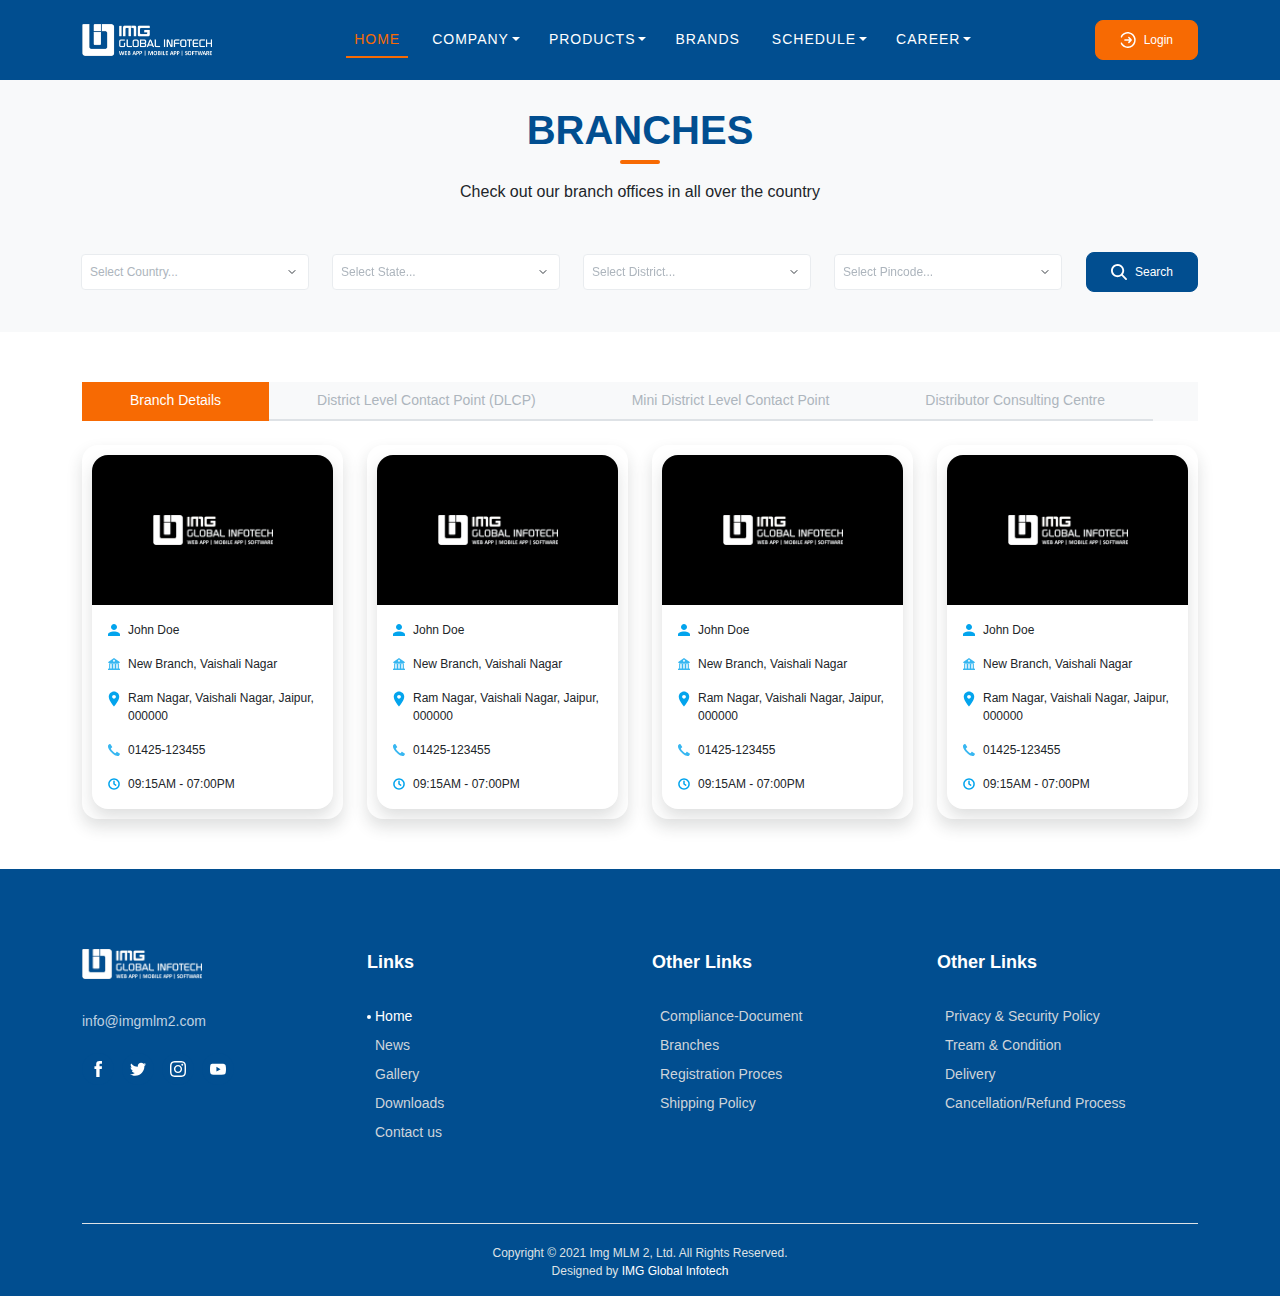
==== commit 44ceba49: "Create many pages" ====
--- a/branches.html
+++ b/branches.html
@@ -178,7 +178,7 @@
                                             <div class="row branchOuter g-4">
                                                 <div class="col-6 col-lg-4 col-xl-3 singleCard">
                                                     <div class="cardOuter rounded-4 overflow-hidden shadow">
-                                                        <div class="row mx-0 h-100 z-1 position-relative bg-white rounded-4 overflow-hidden">
+                                                        <div class="row mx-0 h-100 z-1 position-relative bg-white rounded-4 overflow-hidden shadow">
                                                             <div class="col-12 px-0">
                                                                 <div class="logoOuter w-100 align-items-center d-flex justify-content-center">
                                                                     <div class="logoImg mx-auto">
@@ -215,7 +215,7 @@
                                                 </div>
                                                 <div class="col-6 col-lg-4 col-xl-3 singleCard">
                                                     <div class="cardOuter rounded-4 overflow-hidden shadow">
-                                                        <div class="row mx-0 h-100 z-1 position-relative bg-white rounded-4 overflow-hidden">
+                                                        <div class="row mx-0 h-100 z-1 position-relative bg-white rounded-4 overflow-hidden shadow">
                                                             <div class="col-12 px-0">
                                                                 <div class="logoOuter w-100 align-items-center d-flex justify-content-center">
                                                                     <div class="logoImg mx-auto">
@@ -252,7 +252,7 @@
                                                 </div>
                                                 <div class="col-6 col-lg-4 col-xl-3 singleCard">
                                                     <div class="cardOuter rounded-4 overflow-hidden shadow">
-                                                        <div class="row mx-0 h-100 z-1 position-relative bg-white rounded-4 overflow-hidden">
+                                                        <div class="row mx-0 h-100 z-1 position-relative bg-white rounded-4 overflow-hidden shadow">
                                                             <div class="col-12 px-0">
                                                                 <div class="logoOuter w-100 align-items-center d-flex justify-content-center">
                                                                     <div class="logoImg mx-auto">
@@ -289,7 +289,7 @@
                                                 </div>
                                                 <div class="col-6 col-lg-4 col-xl-3 singleCard">
                                                     <div class="cardOuter rounded-4 overflow-hidden shadow">
-                                                        <div class="row mx-0 h-100 z-1 position-relative bg-white rounded-4 overflow-hidden">
+                                                        <div class="row mx-0 h-100 z-1 position-relative bg-white rounded-4 overflow-hidden shadow">
                                                             <div class="col-12 px-0">
                                                                 <div class="logoOuter w-100 align-items-center d-flex justify-content-center">
                                                                     <div class="logoImg mx-auto">
@@ -330,94 +330,94 @@
                                             <div class="row branchOuter g-4">
                                                 <div class="col-6 col-lg-4 col-xl-3 singleCard">
                                                     <div class="cardOuter rounded-4 overflow-hidden shadow">
-                                                        <div class="row mx-0 h-100 z-1 position-relative bg-white rounded-4 overflow-hidden">
-                                                            <div class="col-12 px-0">
-                                                                <div class="logoOuter w-100 align-items-center d-flex justify-content-center">
-                                                                    <div class="logoImg mx-auto">
-                                                                        <img class="w-100" src="assets/img/logo/logo-white.png" alt="">
-                                                                    </div>
-                                                                </div>
-                                                            </div>
-                                                            <div class="col px-0 h-100">
-                                                                <div class="memberDetail d-flex flex-column gap-3 p-3 h-100">
-                                                                    <div class="row title mx-0 gap-2 align-items-center">
-                                                                        <div class="col-auto px-0"><div class="icon align-items-center d-flex justify-content-center"><img class="w-100" src="assets/img/icons/profileBlue.svg" alt=""></div></div>
-                                                                        <div class="col px-0 text-dark">John Doe</div>
-                                                                    </div>
-                                                                    <div class="row title mx-0 gap-2 align-items-center">
-                                                                        <div class="col-auto px-0"><div class="icon align-items-center d-flex justify-content-center"><img class="w-100" src="assets/img/icons/branchIcon.svg" alt=""></div></div>
-                                                                        <div class="col px-0 text-dark">New Branch, Vaishali Nagar</div>
-                                                                    </div>
-                                                                    <div class="row title mx-0 gap-2">
-                                                                        <div class="col-auto px-0"><div class="icon"><img class="w-100" src="assets/img/icons/locationBlue.svg" alt=""></div></div>
-                                                                        <div class="col px-0 text-dark"><a href="javascript:;" class="link text-decoration-none text-dark">Ram Nagar, Vaishali Nagar, Jaipur, 000000</a></div>
-                                                                    </div>  
-                                                                </div>
-                                                            </div>
-                                                        </div>
-                                                    </div>
-                                                </div>
-                                                <div class="col-6 col-lg-4 col-xl-3 singleCard">
-                                                    <div class="cardOuter rounded-4 overflow-hidden shadow">
-                                                        <div class="row mx-0 h-100 z-1 position-relative bg-white rounded-4 overflow-hidden">
-                                                            <div class="col-12 px-0">
-                                                                <div class="logoOuter w-100 align-items-center d-flex justify-content-center">
-                                                                    <div class="logoImg mx-auto">
-                                                                        <img class="w-100" src="assets/img/logo/logo-white.png" alt="">
-                                                                    </div>
-                                                                </div>
-                                                            </div>
-                                                            <div class="col px-0 h-100">
-                                                                <div class="memberDetail d-flex flex-column gap-3 p-3 h-100">
-                                                                    <div class="row title mx-0 gap-2 align-items-center">
-                                                                        <div class="col-auto px-0"><div class="icon align-items-center d-flex justify-content-center"><img class="w-100" src="assets/img/icons/profileBlue.svg" alt=""></div></div>
-                                                                        <div class="col px-0 text-dark">John Doe</div>
-                                                                    </div>
-                                                                    <div class="row title mx-0 gap-2 align-items-center">
-                                                                        <div class="col-auto px-0"><div class="icon align-items-center d-flex justify-content-center"><img class="w-100" src="assets/img/icons/branchIcon.svg" alt=""></div></div>
-                                                                        <div class="col px-0 text-dark">New Branch, Vaishali Nagar</div>
-                                                                    </div>
-                                                                    <div class="row title mx-0 gap-2">
-                                                                        <div class="col-auto px-0"><div class="icon"><img class="w-100" src="assets/img/icons/locationBlue.svg" alt=""></div></div>
-                                                                        <div class="col px-0 text-dark"><a href="javascript:;" class="link text-decoration-none text-dark">Ram Nagar, Vaishali Nagar, Jaipur, 000000</a></div>
-                                                                    </div>  
-                                                                </div>
-                                                            </div>
-                                                        </div>
-                                                    </div>
-                                                </div>
-                                                <div class="col-6 col-lg-4 col-xl-3 singleCard">
-                                                    <div class="cardOuter rounded-4 overflow-hidden shadow">
-                                                        <div class="row mx-0 h-100 z-1 position-relative bg-white rounded-4 overflow-hidden">
-                                                            <div class="col-12 px-0">
-                                                                <div class="logoOuter w-100 align-items-center d-flex justify-content-center">
-                                                                    <div class="logoImg mx-auto">
-                                                                        <img class="w-100" src="assets/img/logo/logo-white.png" alt="">
-                                                                    </div>
-                                                                </div>
-                                                            </div>
-                                                            <div class="col px-0 h-100">
-                                                                <div class="memberDetail d-flex flex-column gap-3 p-3 h-100">
-                                                                    <div class="row title mx-0 gap-2 align-items-center">
-                                                                        <div class="col-auto px-0"><div class="icon align-items-center d-flex justify-content-center"><img class="w-100" src="assets/img/icons/profileBlue.svg" alt=""></div></div>
-                                                                        <div class="col px-0 text-dark">John Doe</div>
-                                                                    </div>
-                                                                    <div class="row title mx-0 gap-2 align-items-center">
-                                                                        <div class="col-auto px-0"><div class="icon align-items-center d-flex justify-content-center"><img class="w-100" src="assets/img/icons/branchIcon.svg" alt=""></div></div>
-                                                                        <div class="col px-0 text-dark">New Branch, Vaishali Nagar</div>
-                                                                    </div>
-                                                                    <div class="row title mx-0 gap-2">
-                                                                        <div class="col-auto px-0"><div class="icon"><img class="w-100" src="assets/img/icons/locationBlue.svg" alt=""></div></div>
-                                                                        <div class="col px-0 text-dark"><a href="javascript:;" class="link text-decoration-none text-dark">Ram Nagar, Vaishali Nagar, Jaipur, 000000</a></div>
-                                                                    </div>  
-                                                                </div>
-                                                            </div>
-                                                        </div>
-                                                    </div>
-                                                </div>
-                                                <div class="col-6 col-lg-4 col-xl-3 singleCard">
-                                                    <div class="cardOuter rounded-4 overflow-hidden shadow">
-                                                        <div class="row mx-0 h-100 z-1 position-relative bg-white rounded-4 overflow-hidden">
+                                                        <div class="row mx-0 h-100 z-1 position-relative bg-white rounded-4 overflow-hidden shadow">
+                                                            <div class="col-12 px-0">
+                                                                <div class="logoOuter w-100 align-items-center d-flex justify-content-center">
+                                                                    <div class="logoImg mx-auto">
+                                                                        <img class="w-100" src="assets/img/logo/logo-white.png" alt="">
+                                                                    </div>
+                                                                </div>
+                                                            </div>
+                                                            <div class="col px-0 h-100">
+                                                                <div class="memberDetail d-flex flex-column gap-3 p-3 h-100">
+                                                                    <div class="row title mx-0 gap-2 align-items-center">
+                                                                        <div class="col-auto px-0"><div class="icon align-items-center d-flex justify-content-center"><img class="w-100" src="assets/img/icons/profileBlue.svg" alt=""></div></div>
+                                                                        <div class="col px-0 text-dark">John Doe</div>
+                                                                    </div>
+                                                                    <div class="row title mx-0 gap-2 align-items-center">
+                                                                        <div class="col-auto px-0"><div class="icon align-items-center d-flex justify-content-center"><img class="w-100" src="assets/img/icons/branchIcon.svg" alt=""></div></div>
+                                                                        <div class="col px-0 text-dark">New Branch, Vaishali Nagar</div>
+                                                                    </div>
+                                                                    <div class="row title mx-0 gap-2">
+                                                                        <div class="col-auto px-0"><div class="icon"><img class="w-100" src="assets/img/icons/locationBlue.svg" alt=""></div></div>
+                                                                        <div class="col px-0 text-dark"><a href="javascript:;" class="link text-decoration-none text-dark">Ram Nagar, Vaishali Nagar, Jaipur, 000000</a></div>
+                                                                    </div>  
+                                                                </div>
+                                                            </div>
+                                                        </div>
+                                                    </div>
+                                                </div>
+                                                <div class="col-6 col-lg-4 col-xl-3 singleCard">
+                                                    <div class="cardOuter rounded-4 overflow-hidden shadow">
+                                                        <div class="row mx-0 h-100 z-1 position-relative bg-white rounded-4 overflow-hidden shadow">
+                                                            <div class="col-12 px-0">
+                                                                <div class="logoOuter w-100 align-items-center d-flex justify-content-center">
+                                                                    <div class="logoImg mx-auto">
+                                                                        <img class="w-100" src="assets/img/logo/logo-white.png" alt="">
+                                                                    </div>
+                                                                </div>
+                                                            </div>
+                                                            <div class="col px-0 h-100">
+                                                                <div class="memberDetail d-flex flex-column gap-3 p-3 h-100">
+                                                                    <div class="row title mx-0 gap-2 align-items-center">
+                                                                        <div class="col-auto px-0"><div class="icon align-items-center d-flex justify-content-center"><img class="w-100" src="assets/img/icons/profileBlue.svg" alt=""></div></div>
+                                                                        <div class="col px-0 text-dark">John Doe</div>
+                                                                    </div>
+                                                                    <div class="row title mx-0 gap-2 align-items-center">
+                                                                        <div class="col-auto px-0"><div class="icon align-items-center d-flex justify-content-center"><img class="w-100" src="assets/img/icons/branchIcon.svg" alt=""></div></div>
+                                                                        <div class="col px-0 text-dark">New Branch, Vaishali Nagar</div>
+                                                                    </div>
+                                                                    <div class="row title mx-0 gap-2">
+                                                                        <div class="col-auto px-0"><div class="icon"><img class="w-100" src="assets/img/icons/locationBlue.svg" alt=""></div></div>
+                                                                        <div class="col px-0 text-dark"><a href="javascript:;" class="link text-decoration-none text-dark">Ram Nagar, Vaishali Nagar, Jaipur, 000000</a></div>
+                                                                    </div>  
+                                                                </div>
+                                                            </div>
+                                                        </div>
+                                                    </div>
+                                                </div>
+                                                <div class="col-6 col-lg-4 col-xl-3 singleCard">
+                                                    <div class="cardOuter rounded-4 overflow-hidden shadow">
+                                                        <div class="row mx-0 h-100 z-1 position-relative bg-white rounded-4 overflow-hidden shadow">
+                                                            <div class="col-12 px-0">
+                                                                <div class="logoOuter w-100 align-items-center d-flex justify-content-center">
+                                                                    <div class="logoImg mx-auto">
+                                                                        <img class="w-100" src="assets/img/logo/logo-white.png" alt="">
+                                                                    </div>
+                                                                </div>
+                                                            </div>
+                                                            <div class="col px-0 h-100">
+                                                                <div class="memberDetail d-flex flex-column gap-3 p-3 h-100">
+                                                                    <div class="row title mx-0 gap-2 align-items-center">
+                                                                        <div class="col-auto px-0"><div class="icon align-items-center d-flex justify-content-center"><img class="w-100" src="assets/img/icons/profileBlue.svg" alt=""></div></div>
+                                                                        <div class="col px-0 text-dark">John Doe</div>
+                                                                    </div>
+                                                                    <div class="row title mx-0 gap-2 align-items-center">
+                                                                        <div class="col-auto px-0"><div class="icon align-items-center d-flex justify-content-center"><img class="w-100" src="assets/img/icons/branchIcon.svg" alt=""></div></div>
+                                                                        <div class="col px-0 text-dark">New Branch, Vaishali Nagar</div>
+                                                                    </div>
+                                                                    <div class="row title mx-0 gap-2">
+                                                                        <div class="col-auto px-0"><div class="icon"><img class="w-100" src="assets/img/icons/locationBlue.svg" alt=""></div></div>
+                                                                        <div class="col px-0 text-dark"><a href="javascript:;" class="link text-decoration-none text-dark">Ram Nagar, Vaishali Nagar, Jaipur, 000000</a></div>
+                                                                    </div>  
+                                                                </div>
+                                                            </div>
+                                                        </div>
+                                                    </div>
+                                                </div>
+                                                <div class="col-6 col-lg-4 col-xl-3 singleCard">
+                                                    <div class="cardOuter rounded-4 overflow-hidden shadow">
+                                                        <div class="row mx-0 h-100 z-1 position-relative bg-white rounded-4 overflow-hidden shadow">
                                                             <div class="col-12 px-0">
                                                                 <div class="logoOuter w-100 align-items-center d-flex justify-content-center">
                                                                     <div class="logoImg mx-auto">
@@ -450,94 +450,94 @@
                                             <div class="row branchOuter g-4">
                                                 <div class="col-6 col-lg-4 col-xl-3 singleCard">
                                                     <div class="cardOuter rounded-4 overflow-hidden shadow">
-                                                        <div class="row mx-0 h-100 z-1 position-relative bg-white rounded-4 overflow-hidden">
-                                                            <div class="col-12 px-0">
-                                                                <div class="logoOuter w-100 align-items-center d-flex justify-content-center">
-                                                                    <div class="logoImg mx-auto">
-                                                                        <img class="w-100" src="assets/img/logo/logo-white.png" alt="">
-                                                                    </div>
-                                                                </div>
-                                                            </div>
-                                                            <div class="col px-0 h-100">
-                                                                <div class="memberDetail d-flex flex-column gap-3 p-3 h-100">
-                                                                    <div class="row title mx-0 gap-2 align-items-center">
-                                                                        <div class="col-auto px-0"><div class="icon align-items-center d-flex justify-content-center"><img class="w-100" src="assets/img/icons/profileBlue.svg" alt=""></div></div>
-                                                                        <div class="col px-0 text-dark">John Doe</div>
-                                                                    </div>
-                                                                    <div class="row title mx-0 gap-2 align-items-center">
-                                                                        <div class="col-auto px-0"><div class="icon align-items-center d-flex justify-content-center"><img class="w-100" src="assets/img/icons/branchIcon.svg" alt=""></div></div>
-                                                                        <div class="col px-0 text-dark">New Branch, Vaishali Nagar</div>
-                                                                    </div>
-                                                                    <div class="row title mx-0 gap-2">
-                                                                        <div class="col-auto px-0"><div class="icon"><img class="w-100" src="assets/img/icons/locationBlue.svg" alt=""></div></div>
-                                                                        <div class="col px-0 text-dark"><a href="javascript:;" class="link text-decoration-none text-dark">Ram Nagar, Vaishali Nagar, Jaipur, 000000</a></div>
-                                                                    </div>  
-                                                                </div>
-                                                            </div>
-                                                        </div>
-                                                    </div>
-                                                </div>
-                                                <div class="col-6 col-lg-4 col-xl-3 singleCard">
-                                                    <div class="cardOuter rounded-4 overflow-hidden shadow">
-                                                        <div class="row mx-0 h-100 z-1 position-relative bg-white rounded-4 overflow-hidden">
-                                                            <div class="col-12 px-0">
-                                                                <div class="logoOuter w-100 align-items-center d-flex justify-content-center">
-                                                                    <div class="logoImg mx-auto">
-                                                                        <img class="w-100" src="assets/img/logo/logo-white.png" alt="">
-                                                                    </div>
-                                                                </div>
-                                                            </div>
-                                                            <div class="col px-0 h-100">
-                                                                <div class="memberDetail d-flex flex-column gap-3 p-3 h-100">
-                                                                    <div class="row title mx-0 gap-2 align-items-center">
-                                                                        <div class="col-auto px-0"><div class="icon align-items-center d-flex justify-content-center"><img class="w-100" src="assets/img/icons/profileBlue.svg" alt=""></div></div>
-                                                                        <div class="col px-0 text-dark">John Doe</div>
-                                                                    </div>
-                                                                    <div class="row title mx-0 gap-2 align-items-center">
-                                                                        <div class="col-auto px-0"><div class="icon align-items-center d-flex justify-content-center"><img class="w-100" src="assets/img/icons/branchIcon.svg" alt=""></div></div>
-                                                                        <div class="col px-0 text-dark">New Branch, Vaishali Nagar</div>
-                                                                    </div>
-                                                                    <div class="row title mx-0 gap-2">
-                                                                        <div class="col-auto px-0"><div class="icon"><img class="w-100" src="assets/img/icons/locationBlue.svg" alt=""></div></div>
-                                                                        <div class="col px-0 text-dark"><a href="javascript:;" class="link text-decoration-none text-dark">Ram Nagar, Vaishali Nagar, Jaipur, 000000</a></div>
-                                                                    </div>  
-                                                                </div>
-                                                            </div>
-                                                        </div>
-                                                    </div>
-                                                </div>
-                                                <div class="col-6 col-lg-4 col-xl-3 singleCard">
-                                                    <div class="cardOuter rounded-4 overflow-hidden shadow">
-                                                        <div class="row mx-0 h-100 z-1 position-relative bg-white rounded-4 overflow-hidden">
-                                                            <div class="col-12 px-0">
-                                                                <div class="logoOuter w-100 align-items-center d-flex justify-content-center">
-                                                                    <div class="logoImg mx-auto">
-                                                                        <img class="w-100" src="assets/img/logo/logo-white.png" alt="">
-                                                                    </div>
-                                                                </div>
-                                                            </div>
-                                                            <div class="col px-0 h-100">
-                                                                <div class="memberDetail d-flex flex-column gap-3 p-3 h-100">
-                                                                    <div class="row title mx-0 gap-2 align-items-center">
-                                                                        <div class="col-auto px-0"><div class="icon align-items-center d-flex justify-content-center"><img class="w-100" src="assets/img/icons/profileBlue.svg" alt=""></div></div>
-                                                                        <div class="col px-0 text-dark">John Doe</div>
-                                                                    </div>
-                                                                    <div class="row title mx-0 gap-2 align-items-center">
-                                                                        <div class="col-auto px-0"><div class="icon align-items-center d-flex justify-content-center"><img class="w-100" src="assets/img/icons/branchIcon.svg" alt=""></div></div>
-                                                                        <div class="col px-0 text-dark">New Branch, Vaishali Nagar</div>
-                                                                    </div>
-                                                                    <div class="row title mx-0 gap-2">
-                                                                        <div class="col-auto px-0"><div class="icon"><img class="w-100" src="assets/img/icons/locationBlue.svg" alt=""></div></div>
-                                                                        <div class="col px-0 text-dark"><a href="javascript:;" class="link text-decoration-none text-dark">Ram Nagar, Vaishali Nagar, Jaipur, 000000</a></div>
-                                                                    </div>  
-                                                                </div>
-                                                            </div>
-                                                        </div>
-                                                    </div>
-                                                </div>
-                                                <div class="col-6 col-lg-4 col-xl-3 singleCard">
-                                                    <div class="cardOuter rounded-4 overflow-hidden shadow">
-                                                        <div class="row mx-0 h-100 z-1 position-relative bg-white rounded-4 overflow-hidden">
+                                                        <div class="row mx-0 h-100 z-1 position-relative bg-white rounded-4 overflow-hidden shadow">
+                                                            <div class="col-12 px-0">
+                                                                <div class="logoOuter w-100 align-items-center d-flex justify-content-center">
+                                                                    <div class="logoImg mx-auto">
+                                                                        <img class="w-100" src="assets/img/logo/logo-white.png" alt="">
+                                                                    </div>
+                                                                </div>
+                                                            </div>
+                                                            <div class="col px-0 h-100">
+                                                                <div class="memberDetail d-flex flex-column gap-3 p-3 h-100">
+                                                                    <div class="row title mx-0 gap-2 align-items-center">
+                                                                        <div class="col-auto px-0"><div class="icon align-items-center d-flex justify-content-center"><img class="w-100" src="assets/img/icons/profileBlue.svg" alt=""></div></div>
+                                                                        <div class="col px-0 text-dark">John Doe</div>
+                                                                    </div>
+                                                                    <div class="row title mx-0 gap-2 align-items-center">
+                                                                        <div class="col-auto px-0"><div class="icon align-items-center d-flex justify-content-center"><img class="w-100" src="assets/img/icons/branchIcon.svg" alt=""></div></div>
+                                                                        <div class="col px-0 text-dark">New Branch, Vaishali Nagar</div>
+                                                                    </div>
+                                                                    <div class="row title mx-0 gap-2">
+                                                                        <div class="col-auto px-0"><div class="icon"><img class="w-100" src="assets/img/icons/locationBlue.svg" alt=""></div></div>
+                                                                        <div class="col px-0 text-dark"><a href="javascript:;" class="link text-decoration-none text-dark">Ram Nagar, Vaishali Nagar, Jaipur, 000000</a></div>
+                                                                    </div>  
+                                                                </div>
+                                                            </div>
+                                                        </div>
+                                                    </div>
+                                                </div>
+                                                <div class="col-6 col-lg-4 col-xl-3 singleCard">
+                                                    <div class="cardOuter rounded-4 overflow-hidden shadow">
+                                                        <div class="row mx-0 h-100 z-1 position-relative bg-white rounded-4 overflow-hidden shadow">
+                                                            <div class="col-12 px-0">
+                                                                <div class="logoOuter w-100 align-items-center d-flex justify-content-center">
+                                                                    <div class="logoImg mx-auto">
+                                                                        <img class="w-100" src="assets/img/logo/logo-white.png" alt="">
+                                                                    </div>
+                                                                </div>
+                                                            </div>
+                                                            <div class="col px-0 h-100">
+                                                                <div class="memberDetail d-flex flex-column gap-3 p-3 h-100">
+                                                                    <div class="row title mx-0 gap-2 align-items-center">
+                                                                        <div class="col-auto px-0"><div class="icon align-items-center d-flex justify-content-center"><img class="w-100" src="assets/img/icons/profileBlue.svg" alt=""></div></div>
+                                                                        <div class="col px-0 text-dark">John Doe</div>
+                                                                    </div>
+                                                                    <div class="row title mx-0 gap-2 align-items-center">
+                                                                        <div class="col-auto px-0"><div class="icon align-items-center d-flex justify-content-center"><img class="w-100" src="assets/img/icons/branchIcon.svg" alt=""></div></div>
+                                                                        <div class="col px-0 text-dark">New Branch, Vaishali Nagar</div>
+                                                                    </div>
+                                                                    <div class="row title mx-0 gap-2">
+                                                                        <div class="col-auto px-0"><div class="icon"><img class="w-100" src="assets/img/icons/locationBlue.svg" alt=""></div></div>
+                                                                        <div class="col px-0 text-dark"><a href="javascript:;" class="link text-decoration-none text-dark">Ram Nagar, Vaishali Nagar, Jaipur, 000000</a></div>
+                                                                    </div>  
+                                                                </div>
+                                                            </div>
+                                                        </div>
+                                                    </div>
+                                                </div>
+                                                <div class="col-6 col-lg-4 col-xl-3 singleCard">
+                                                    <div class="cardOuter rounded-4 overflow-hidden shadow">
+                                                        <div class="row mx-0 h-100 z-1 position-relative bg-white rounded-4 overflow-hidden shadow">
+                                                            <div class="col-12 px-0">
+                                                                <div class="logoOuter w-100 align-items-center d-flex justify-content-center">
+                                                                    <div class="logoImg mx-auto">
+                                                                        <img class="w-100" src="assets/img/logo/logo-white.png" alt="">
+                                                                    </div>
+                                                                </div>
+                                                            </div>
+                                                            <div class="col px-0 h-100">
+                                                                <div class="memberDetail d-flex flex-column gap-3 p-3 h-100">
+                                                                    <div class="row title mx-0 gap-2 align-items-center">
+                                                                        <div class="col-auto px-0"><div class="icon align-items-center d-flex justify-content-center"><img class="w-100" src="assets/img/icons/profileBlue.svg" alt=""></div></div>
+                                                                        <div class="col px-0 text-dark">John Doe</div>
+                                                                    </div>
+                                                                    <div class="row title mx-0 gap-2 align-items-center">
+                                                                        <div class="col-auto px-0"><div class="icon align-items-center d-flex justify-content-center"><img class="w-100" src="assets/img/icons/branchIcon.svg" alt=""></div></div>
+                                                                        <div class="col px-0 text-dark">New Branch, Vaishali Nagar</div>
+                                                                    </div>
+                                                                    <div class="row title mx-0 gap-2">
+                                                                        <div class="col-auto px-0"><div class="icon"><img class="w-100" src="assets/img/icons/locationBlue.svg" alt=""></div></div>
+                                                                        <div class="col px-0 text-dark"><a href="javascript:;" class="link text-decoration-none text-dark">Ram Nagar, Vaishali Nagar, Jaipur, 000000</a></div>
+                                                                    </div>  
+                                                                </div>
+                                                            </div>
+                                                        </div>
+                                                    </div>
+                                                </div>
+                                                <div class="col-6 col-lg-4 col-xl-3 singleCard">
+                                                    <div class="cardOuter rounded-4 overflow-hidden shadow">
+                                                        <div class="row mx-0 h-100 z-1 position-relative bg-white rounded-4 overflow-hidden shadow">
                                                             <div class="col-12 px-0">
                                                                 <div class="logoOuter w-100 align-items-center d-flex justify-content-center">
                                                                     <div class="logoImg mx-auto">
@@ -570,94 +570,94 @@
                                             <div class="row branchOuter g-4">
                                                 <div class="col-6 col-lg-4 col-xl-3 singleCard">
                                                     <div class="cardOuter rounded-4 overflow-hidden shadow">
-                                                        <div class="row mx-0 h-100 z-1 position-relative bg-white rounded-4 overflow-hidden">
-                                                            <div class="col-12 px-0">
-                                                                <div class="logoOuter w-100 align-items-center d-flex justify-content-center">
-                                                                    <div class="logoImg mx-auto">
-                                                                        <img class="w-100" src="assets/img/logo/logo-white.png" alt="">
-                                                                    </div>
-                                                                </div>
-                                                            </div>
-                                                            <div class="col px-0 h-100">
-                                                                <div class="memberDetail d-flex flex-column gap-3 p-3 h-100">
-                                                                    <div class="row title mx-0 gap-2 align-items-center">
-                                                                        <div class="col-auto px-0"><div class="icon align-items-center d-flex justify-content-center"><img class="w-100" src="assets/img/icons/profileBlue.svg" alt=""></div></div>
-                                                                        <div class="col px-0 text-dark">John Doe</div>
-                                                                    </div>
-                                                                    <div class="row title mx-0 gap-2 align-items-center">
-                                                                        <div class="col-auto px-0"><div class="icon align-items-center d-flex justify-content-center"><img class="w-100" src="assets/img/icons/branchIcon.svg" alt=""></div></div>
-                                                                        <div class="col px-0 text-dark">New Branch, Vaishali Nagar</div>
-                                                                    </div>
-                                                                    <div class="row title mx-0 gap-2">
-                                                                        <div class="col-auto px-0"><div class="icon"><img class="w-100" src="assets/img/icons/locationBlue.svg" alt=""></div></div>
-                                                                        <div class="col px-0 text-dark"><a href="javascript:;" class="link text-decoration-none text-dark">Ram Nagar, Vaishali Nagar, Jaipur, 000000</a></div>
-                                                                    </div>  
-                                                                </div>
-                                                            </div>
-                                                        </div>
-                                                    </div>
-                                                </div>
-                                                <div class="col-6 col-lg-4 col-xl-3 singleCard">
-                                                    <div class="cardOuter rounded-4 overflow-hidden shadow">
-                                                        <div class="row mx-0 h-100 z-1 position-relative bg-white rounded-4 overflow-hidden">
-                                                            <div class="col-12 px-0">
-                                                                <div class="logoOuter w-100 align-items-center d-flex justify-content-center">
-                                                                    <div class="logoImg mx-auto">
-                                                                        <img class="w-100" src="assets/img/logo/logo-white.png" alt="">
-                                                                    </div>
-                                                                </div>
-                                                            </div>
-                                                            <div class="col px-0 h-100">
-                                                                <div class="memberDetail d-flex flex-column gap-3 p-3 h-100">
-                                                                    <div class="row title mx-0 gap-2 align-items-center">
-                                                                        <div class="col-auto px-0"><div class="icon align-items-center d-flex justify-content-center"><img class="w-100" src="assets/img/icons/profileBlue.svg" alt=""></div></div>
-                                                                        <div class="col px-0 text-dark">John Doe</div>
-                                                                    </div>
-                                                                    <div class="row title mx-0 gap-2 align-items-center">
-                                                                        <div class="col-auto px-0"><div class="icon align-items-center d-flex justify-content-center"><img class="w-100" src="assets/img/icons/branchIcon.svg" alt=""></div></div>
-                                                                        <div class="col px-0 text-dark">New Branch, Vaishali Nagar</div>
-                                                                    </div>
-                                                                    <div class="row title mx-0 gap-2">
-                                                                        <div class="col-auto px-0"><div class="icon"><img class="w-100" src="assets/img/icons/locationBlue.svg" alt=""></div></div>
-                                                                        <div class="col px-0 text-dark"><a href="javascript:;" class="link text-decoration-none text-dark">Ram Nagar, Vaishali Nagar, Jaipur, 000000</a></div>
-                                                                    </div>  
-                                                                </div>
-                                                            </div>
-                                                        </div>
-                                                    </div>
-                                                </div>
-                                                <div class="col-6 col-lg-4 col-xl-3 singleCard">
-                                                    <div class="cardOuter rounded-4 overflow-hidden shadow">
-                                                        <div class="row mx-0 h-100 z-1 position-relative bg-white rounded-4 overflow-hidden">
-                                                            <div class="col-12 px-0">
-                                                                <div class="logoOuter w-100 align-items-center d-flex justify-content-center">
-                                                                    <div class="logoImg mx-auto">
-                                                                        <img class="w-100" src="assets/img/logo/logo-white.png" alt="">
-                                                                    </div>
-                                                                </div>
-                                                            </div>
-                                                            <div class="col px-0 h-100">
-                                                                <div class="memberDetail d-flex flex-column gap-3 p-3 h-100">
-                                                                    <div class="row title mx-0 gap-2 align-items-center">
-                                                                        <div class="col-auto px-0"><div class="icon align-items-center d-flex justify-content-center"><img class="w-100" src="assets/img/icons/profileBlue.svg" alt=""></div></div>
-                                                                        <div class="col px-0 text-dark">John Doe</div>
-                                                                    </div>
-                                                                    <div class="row title mx-0 gap-2 align-items-center">
-                                                                        <div class="col-auto px-0"><div class="icon align-items-center d-flex justify-content-center"><img class="w-100" src="assets/img/icons/branchIcon.svg" alt=""></div></div>
-                                                                        <div class="col px-0 text-dark">New Branch, Vaishali Nagar</div>
-                                                                    </div>
-                                                                    <div class="row title mx-0 gap-2">
-                                                                        <div class="col-auto px-0"><div class="icon"><img class="w-100" src="assets/img/icons/locationBlue.svg" alt=""></div></div>
-                                                                        <div class="col px-0 text-dark"><a href="javascript:;" class="link text-decoration-none text-dark">Ram Nagar, Vaishali Nagar, Jaipur, 000000</a></div>
-                                                                    </div>  
-                                                                </div>
-                                                            </div>
-                                                        </div>
-                                                    </div>
-                                                </div>
-                                                <div class="col-6 col-lg-4 col-xl-3 singleCard">
-                                                    <div class="cardOuter rounded-4 overflow-hidden shadow">
-                                                        <div class="row mx-0 h-100 z-1 position-relative bg-white rounded-4 overflow-hidden">
+                                                        <div class="row mx-0 h-100 z-1 position-relative bg-white rounded-4 overflow-hidden shadow">
+                                                            <div class="col-12 px-0">
+                                                                <div class="logoOuter w-100 align-items-center d-flex justify-content-center">
+                                                                    <div class="logoImg mx-auto">
+                                                                        <img class="w-100" src="assets/img/logo/logo-white.png" alt="">
+                                                                    </div>
+                                                                </div>
+                                                            </div>
+                                                            <div class="col px-0 h-100">
+                                                                <div class="memberDetail d-flex flex-column gap-3 p-3 h-100">
+                                                                    <div class="row title mx-0 gap-2 align-items-center">
+                                                                        <div class="col-auto px-0"><div class="icon align-items-center d-flex justify-content-center"><img class="w-100" src="assets/img/icons/profileBlue.svg" alt=""></div></div>
+                                                                        <div class="col px-0 text-dark">John Doe</div>
+                                                                    </div>
+                                                                    <div class="row title mx-0 gap-2 align-items-center">
+                                                                        <div class="col-auto px-0"><div class="icon align-items-center d-flex justify-content-center"><img class="w-100" src="assets/img/icons/branchIcon.svg" alt=""></div></div>
+                                                                        <div class="col px-0 text-dark">New Branch, Vaishali Nagar</div>
+                                                                    </div>
+                                                                    <div class="row title mx-0 gap-2">
+                                                                        <div class="col-auto px-0"><div class="icon"><img class="w-100" src="assets/img/icons/locationBlue.svg" alt=""></div></div>
+                                                                        <div class="col px-0 text-dark"><a href="javascript:;" class="link text-decoration-none text-dark">Ram Nagar, Vaishali Nagar, Jaipur, 000000</a></div>
+                                                                    </div>  
+                                                                </div>
+                                                            </div>
+                                                        </div>
+                                                    </div>
+                                                </div>
+                                                <div class="col-6 col-lg-4 col-xl-3 singleCard">
+                                                    <div class="cardOuter rounded-4 overflow-hidden shadow">
+                                                        <div class="row mx-0 h-100 z-1 position-relative bg-white rounded-4 overflow-hidden shadow">
+                                                            <div class="col-12 px-0">
+                                                                <div class="logoOuter w-100 align-items-center d-flex justify-content-center">
+                                                                    <div class="logoImg mx-auto">
+                                                                        <img class="w-100" src="assets/img/logo/logo-white.png" alt="">
+                                                                    </div>
+                                                                </div>
+                                                            </div>
+                                                            <div class="col px-0 h-100">
+                                                                <div class="memberDetail d-flex flex-column gap-3 p-3 h-100">
+                                                                    <div class="row title mx-0 gap-2 align-items-center">
+                                                                        <div class="col-auto px-0"><div class="icon align-items-center d-flex justify-content-center"><img class="w-100" src="assets/img/icons/profileBlue.svg" alt=""></div></div>
+                                                                        <div class="col px-0 text-dark">John Doe</div>
+                                                                    </div>
+                                                                    <div class="row title mx-0 gap-2 align-items-center">
+                                                                        <div class="col-auto px-0"><div class="icon align-items-center d-flex justify-content-center"><img class="w-100" src="assets/img/icons/branchIcon.svg" alt=""></div></div>
+                                                                        <div class="col px-0 text-dark">New Branch, Vaishali Nagar</div>
+                                                                    </div>
+                                                                    <div class="row title mx-0 gap-2">
+                                                                        <div class="col-auto px-0"><div class="icon"><img class="w-100" src="assets/img/icons/locationBlue.svg" alt=""></div></div>
+                                                                        <div class="col px-0 text-dark"><a href="javascript:;" class="link text-decoration-none text-dark">Ram Nagar, Vaishali Nagar, Jaipur, 000000</a></div>
+                                                                    </div>  
+                                                                </div>
+                                                            </div>
+                                                        </div>
+                                                    </div>
+                                                </div>
+                                                <div class="col-6 col-lg-4 col-xl-3 singleCard">
+                                                    <div class="cardOuter rounded-4 overflow-hidden shadow">
+                                                        <div class="row mx-0 h-100 z-1 position-relative bg-white rounded-4 overflow-hidden shadow">
+                                                            <div class="col-12 px-0">
+                                                                <div class="logoOuter w-100 align-items-center d-flex justify-content-center">
+                                                                    <div class="logoImg mx-auto">
+                                                                        <img class="w-100" src="assets/img/logo/logo-white.png" alt="">
+                                                                    </div>
+                                                                </div>
+                                                            </div>
+                                                            <div class="col px-0 h-100">
+                                                                <div class="memberDetail d-flex flex-column gap-3 p-3 h-100">
+                                                                    <div class="row title mx-0 gap-2 align-items-center">
+                                                                        <div class="col-auto px-0"><div class="icon align-items-center d-flex justify-content-center"><img class="w-100" src="assets/img/icons/profileBlue.svg" alt=""></div></div>
+                                                                        <div class="col px-0 text-dark">John Doe</div>
+                                                                    </div>
+                                                                    <div class="row title mx-0 gap-2 align-items-center">
+                                                                        <div class="col-auto px-0"><div class="icon align-items-center d-flex justify-content-center"><img class="w-100" src="assets/img/icons/branchIcon.svg" alt=""></div></div>
+                                                                        <div class="col px-0 text-dark">New Branch, Vaishali Nagar</div>
+                                                                    </div>
+                                                                    <div class="row title mx-0 gap-2">
+                                                                        <div class="col-auto px-0"><div class="icon"><img class="w-100" src="assets/img/icons/locationBlue.svg" alt=""></div></div>
+                                                                        <div class="col px-0 text-dark"><a href="javascript:;" class="link text-decoration-none text-dark">Ram Nagar, Vaishali Nagar, Jaipur, 000000</a></div>
+                                                                    </div>  
+                                                                </div>
+                                                            </div>
+                                                        </div>
+                                                    </div>
+                                                </div>
+                                                <div class="col-6 col-lg-4 col-xl-3 singleCard">
+                                                    <div class="cardOuter rounded-4 overflow-hidden shadow">
+                                                        <div class="row mx-0 h-100 z-1 position-relative bg-white rounded-4 overflow-hidden shadow">
                                                             <div class="col-12 px-0">
                                                                 <div class="logoOuter w-100 align-items-center d-flex justify-content-center">
                                                                     <div class="logoImg mx-auto">
--- a/assets/css/style.min.css
+++ b/assets/css/style.min.css
@@ -1 +1 @@
-.preLoader.active{width:100%;height:100vh;inset:0;display:flex;z-index:1000;background-color:#fff}.preLoader.active .dot{width:5px;height:5px;border-radius:50%;background-color:#014e90;animation:spin .8s infinite}@keyframes spin{0%{width:5px;height:5px;opacity:0}50%{opacity:.5}75%{opacity:1}100%{width:50px;height:50px;opacity:0}}body{font-family:"Poppins",sans-serif;overflow:hidden hidden}::-webkit-scrollbar-track{background-color:rgba(0,0,0,0)}::-webkit-scrollbar{width:6px;height:6px;background-color:rgba(0,0,0,0)}::-webkit-scrollbar-thumb{border-radius:50px;background-color:#014e90}.mainHeading{font-size:40px;font-weight:700}.mainHeading .animationTxt{position:relative;color:#014e90;-webkit-text-stroke:0vw #6c757d;text-transform:uppercase}.mainHeading .animationTxt::before{content:attr(data-text);position:absolute;top:4px;left:0;width:100%;height:80%;color:#f76a03;-webkit-text-stroke:0vw #f76a03;border-right:2px solid #f76a03;overflow:hidden;animation:animate 3s linear infinite}@keyframes animate{0%,10%,100%{width:0}70%,90%{width:100%}}.newWelcomeHeading{font-size:12px}.cardHeadign{font-size:18px;font-weight:600}.linksHeading{font-size:24px;font-weight:bold}.heading .title{font-size:40px;font-weight:700;text-transform:uppercase}.heading .title:after{content:"";display:block;width:40px;height:4px;background-color:#f76a03;border-radius:50px}.heading .subHeading{font-size:16px;color:#212529}.newHeading .title{font-size:24px;font-weight:bold}.tabHeading .dec{font-size:14px}@media(max-width: 360px){.heading .title{font-size:18px !important;gap:8px !important}.heading .title:after{width:24px !important}}.btnStyle1{height:40px;align-items:center;display:flex;font-size:12px;width:fit-content}.btnStyle1:disabled .afterText,.btnStyle1.disabled .afterText{display:block !important}.btnStyle1:disabled .beforeText,.btnStyle1.disabled .beforeText{display:none !important}.btnStyle1 .icon{width:16px;height:16px}.backToTopbtn{width:36px;height:36px;z-index:999;position:fixed;top:-50px;right:25px;padding:10px !important;opacity:0;transition:ease-in-out .4s;animation-name:newani;animation-duration:5s;animation-iteration-count:infinite}.backToTopbtn.clickToTop{top:90%;opacity:1}.backToTopbtn img{transform:rotate(-90deg);filter:invert(1);transition:ease-in-out .5s}@keyframes newani{50%{transform:translateY(-15px)}}.backToTopbtn:hover img{margin-top:-5px}@media(max-width: 991px){.btnStyle1{height:34px}}@media(max-width: 575px){.btnStyle1.exportBtn:disabled .afterTextOnly,.btnStyle1.exportBtn.disabled .afterTextOnly{display:none !important}.btnStyle1.exportBtn:disabled .beforeText,.btnStyle1.exportBtn.disabled .beforeText{display:none !important}.backToTopbtn{width:32px;height:32px}}.navbar{height:80px;transition:ease-in-out .3s;z-index:999;background:rgba(33,37,41,.2)}.navbar .navbar-brand{width:130px}.navbar .navbar-collapse .navbar-nav .nav-item .nav-link{font-size:14px;font-weight:500;color:#fff;text-transform:uppercase;position:relative;letter-spacing:1px;transition:ease-in-out .3s}.navbar .navbar-collapse .navbar-nav .nav-item .nav-link:after{content:"";display:block;width:0;border-top:2px solid #f76a03;margin:6px auto 0;position:absolute;left:0;right:0;transition:ease-in-out .3s}.navbar .navbar-collapse .navbar-nav .nav-item .nav-link.active,.navbar .navbar-collapse .navbar-nav .nav-item .nav-link:hover{color:#f76a03}.navbar .navbar-collapse .navbar-nav .nav-item .nav-link.active:after,.navbar .navbar-collapse .navbar-nav .nav-item .nav-link:hover:after{width:100%}.navbar .navbar-collapse .navbar-nav .nav-item.dropdown .nav-link{padding-right:16px}.navbar .navbar-collapse .navbar-nav .nav-item.dropdown .nav-link:before{display:block;content:"";border-top:.3em solid;border-right:.3em solid rgba(0,0,0,0);border-bottom:0;position:absolute;right:5px;top:16px;border-left:.3em solid rgba(0,0,0,0)}.navbar .navbar-collapse .navbar-nav .nav-item.dropdown .dropdown-menu{min-width:15rem}.navbar .navbar-collapse .navbar-nav .nav-item.dropdown .dropdown-menu .dropdown-item{font-size:13px;padding:6px 16px;outline:none;display:flex;align-items:center;transition:ease-in-out .3s;gap:6px}.navbar .navbar-collapse .navbar-nav .nav-item.dropdown .dropdown-menu .dropdown-item:hover,.navbar .navbar-collapse .navbar-nav .nav-item.dropdown .dropdown-menu .dropdown-item:active{color:#f76a03;letter-spacing:1px}.navbar .navbar-collapse .navbar-nav .nav-item.dropdown .dropdown-menu .dropdown-item:active{background:var(--bs-dropdown-link-hover-bg);color:#f76a03}.navbar .navbar-collapse .navbar-nav .nav-item.dropdown.brands .dropdown-menu .dropdown-item::before{content:none}.navbar .navbar-collapse .navbar-nav .nav-item.dropdown.brands .dropdown-menu .dropdown-item img{width:100px}.navbar.nav-active{height:60px;background-color:#fff;box-shadow:0px 0px 8px #ced4da}.navbar.nav-active .navbar-collapse .navbar-nav .nav-item .nav-link{color:#212529}.navbar.nav-active .navbar-collapse .navbar-nav .nav-item .nav-link.active,.navbar.nav-active .navbar-collapse .navbar-nav .nav-item .nav-link:hover{color:#f76a03}.navbar.nav-active .navbar-collapse .navbar-nav .nav-item.dropdown.brands .dropdown-menu .dropdown-item::before{content:none}.offcanvas.offcanvas-start.mobileHeader .offcanvas-header .offcanvas-title{width:120px}.offcanvas.offcanvas-start.mobileHeader .offcanvas-header .btn-close{font-size:12px}.offcanvas.offcanvas-start.mobileHeader .offcanvas-body .mobileMenu .navbar-nav .nav-item .nav-link{font-size:12px;font-weight:500;color:#212529;text-transform:uppercase;position:relative;letter-spacing:1px;transition:ease-in-out .3s;padding-right:16px;display:flex;align-items:center;gap:5px}.offcanvas.offcanvas-start.mobileHeader .offcanvas-body .mobileMenu .navbar-nav .nav-item .nav-link:before{content:"";display:block;width:3px;height:3px;border-radius:50px;background-color:#f76a03;transition:ease-in-out .3s}.offcanvas.offcanvas-start.mobileHeader .offcanvas-body .mobileMenu .navbar-nav .nav-item .nav-link[data-bs-toggle=collapse]:after{content:"";display:block;width:8px;height:8px;border:2px solid rgba(0,0,0,0);border-left:2px solid #6c757d;border-bottom:2px solid #6c757d;transform:rotate(-45deg);position:absolute;right:5px;transition:ease-in-out .3s}.offcanvas.offcanvas-start.mobileHeader .offcanvas-body .mobileMenu .navbar-nav .nav-item .nav-link.active:after{border-top:2px solid #6c757d !important;border-right:2px solid #6c757d !important;border-color:rgba(0,0,0,0)}.offcanvas.offcanvas-start.mobileHeader .offcanvas-body .mobileMenu .navbar-nav .nav-item .nav-link.active,.offcanvas.offcanvas-start.mobileHeader .offcanvas-body .mobileMenu .navbar-nav .nav-item .nav-link:hover{color:#f76a03}.offcanvas.offcanvas-start.mobileHeader .offcanvas-body .mobileMenu .navbar-nav .nav-item .nav-link.active:before,.offcanvas.offcanvas-start.mobileHeader .offcanvas-body .mobileMenu .navbar-nav .nav-item .nav-link:hover:before{width:15px}.offcanvas.offcanvas-start.mobileHeader .offcanvas-body .mobileMenu .navbar-nav .nav-item .collapseOuter .collapseItem{font-size:12px;color:#212529;padding:6px 16px;transition:ease-in-out .3s}.offcanvas.offcanvas-start.mobileHeader .offcanvas-body .mobileMenu .navbar-nav .nav-item .collapseOuter .collapseItem.active,.offcanvas.offcanvas-start.mobileHeader .offcanvas-body .mobileMenu .navbar-nav .nav-item .collapseOuter .collapseItem:hover,.offcanvas.offcanvas-start.mobileHeader .offcanvas-body .mobileMenu .navbar-nav .nav-item .collapseOuter .collapseItem:active{color:#f76a03;letter-spacing:1px}.offcanvas.offcanvas-start.mobileHeader .offcanvas-body .mobileMenu .navbar-nav .nav-item.brands .collapseOuter .collapseItem img{width:100px}[page-name=footer].footer .footerLinksOuter{padding:80px 12px}[page-name=footer].footer .footerLinksOuter .footer-item .linksTitle{font-size:18px;font-weight:700;color:#212529;margin-bottom:30px}[page-name=footer].footer .footerLinksOuter .footer-item .links li .footerLink{font-size:14px;color:#ced4da;transition:all .3s;-left:4px}[page-name=footer].footer .footerLinksOuter .footer-item .links li .footerLink:before{content:"";width:4px;height:4px;border-radius:50px;background-color:rgba(0,0,0,0);display:block;transition:ease-in-out .3s}[page-name=footer].footer .footerLinksOuter .footer-item .links li .footerLink:hover,[page-name=footer].footer .footerLinksOuter .footer-item .links li .footerLink.active,[page-name=footer].footer .footerLinksOuter .footer-item .links li .footerLink:active{color:#fff}[page-name=footer].footer .footerLinksOuter .footer-item .links li .footerLink:hover:before,[page-name=footer].footer .footerLinksOuter .footer-item .links li .footerLink.active:before,[page-name=footer].footer .footerLinksOuter .footer-item .links li .footerLink:active:before{background-color:#fff}[page-name=footer].footer .footerLinksOuter .about .logo a{width:120px;margin-bottom:30px}[page-name=footer].footer .footerLinksOuter .about .link{font-weight:300;font-size:14px}[page-name=footer].footer .footerLinksOuter .about ul{margin-top:20px}[page-name=footer].footer .footerLinksOuter .about ul li{margin:0}[page-name=footer].footer .footerLinksOuter .about ul li a{width:32px;height:32px;background-color:#014e90;color:#fff !important;border-radius:50%;text-align:center;display:flex;justify-content:center;line-height:32px;font-size:15px;transition:ease-in-out .3s}[page-name=footer].footer .footerLinksOuter .about ul li a:hover{background-color:#f76a03;margin-top:-3px;box-shadow:0px 4px 7px 2px rgba(90,90,90,.3)}[page-name=footer].footer .copyright p{text-align:center;border-top:1px solid #dee2e6;color:#dee2e6;padding:20px 0px;font-weight:300;font-size:12px}[page-name=footer].footer .copyright p a{color:#fff;text-decoration:none}.tomSelect.form-select{border-radius:4px !important;background-size:8px !important}.tomSelect .ts-control{background-color:rgba(0,0,0,0) !important;border:none;padding:0;border-radius:0}.tomSelect .ts-control .item{font-size:12px}.tomSelect .ts-control input::placeholder{font-size:12px;color:#adb5bd;font-weight:300}.tomSelect .ts-dropdown{border:none;box-shadow:0 0px 6px rgba(33,37,41,.2)}.tomSelect .ts-dropdown .ts-dropdown-content .option{font-size:12px}.tomSelect .ts-dropdown .ts-dropdown-content .option.selected{background-color:#014e90;color:#fff}.nav.nav-tabs{border-bottom:3px solid #dee2e6;overflow:auto hidden;flex-wrap:nowrap;border:none}.nav.nav-tabs::-webkit-scrollbar{display:none}.nav.nav-tabs .nav-link{white-space:nowrap;width:auto;color:#adb5bd;border-bottom:3px solid #dee2e6 !important;outline:none;border-radius:0;font-size:14px;transition:ease-in-out .3s}.nav.nav-tabs .nav-link.active{border-color:#f76a03 !important;color:#f76a03 !important;backdrop-filter:blur(8px)}.modal .modal-dialog .modal-content .modal-header .modal-title{font-size:16px}.modal .modal-dialog .modal-content .modal-header button{font-size:12px}.modal .modal-dialog .modal-content .modal-body .imgOuter{height:500px}.modal .modal-dialog .modal-content .modal-body .imgOuter img{object-fit:contain}.customTooltip1{--bs-tooltip-bg: #014E90;font-size:12px}.dataTables_wrapper .row:first-child{margin-bottom:8px}.dataTables_wrapper .row:first-child .col-sm-12.col-md-6{flex:0 0 auto;width:100%;display:flex;justify-content:end}.dataTables_wrapper .row:first-child .col-sm-12.col-md-6:first-child .dataTables_length{display:none}.dataTables_wrapper .row:first-child .col-sm-12.col-md-6 .dataTables_filter{margin-top:3px}.dataTables_wrapper .row:first-child .col-sm-12.col-md-6 .dataTables_filter label{font-size:0;position:relative}.dataTables_wrapper .row:first-child .col-sm-12.col-md-6 .dataTables_filter label::after{content:"";display:block;width:12px;height:12px;background-image:url(../img/icons/search.svg);background-size:cover;background-repeat:no-repeat;align-items:center;display:flex;justify-content:center;position:absolute;top:0;bottom:0;left:12px;margin:auto 0}.dataTables_wrapper .row:first-child .col-sm-12.col-md-6 .dataTables_filter label .form-control{font-size:14px;font-weight:300;padding:6px 12px 5px 32px;border-radius:50px;box-shadow:none;margin:0;width:120px;transition:ease-in-out .3s}.dataTables_wrapper .row:first-child .col-sm-12.col-md-6 .dataTables_filter label .form-control:focus{width:200px;border-color:#dee2e6}.dataTables_wrapper .row:last-child .col-sm-12.col-md-5{display:none}.dataTables_wrapper .row:last-child .col-sm-12.col-md-7{flex:0 0 auto;width:100%}.dataTables_wrapper .row:last-child .col-sm-12.col-md-7 .dataTables_paginate{margin-top:12px}.dataTables_wrapper .row:last-child .col-sm-12.col-md-7 .dataTables_paginate.paging_simple_numbers .pagination{justify-content:center;gap:12px}.dataTables_wrapper .row:last-child .col-sm-12.col-md-7 .dataTables_paginate.paging_simple_numbers .pagination .paginate_button{width:36px;height:36px}.dataTables_wrapper .row:last-child .col-sm-12.col-md-7 .dataTables_paginate.paging_simple_numbers .pagination .paginate_button.previous .page-link,.dataTables_wrapper .row:last-child .col-sm-12.col-md-7 .dataTables_paginate.paging_simple_numbers .pagination .paginate_button.next .page-link{border:1px solid #e9ecef}.dataTables_wrapper .row:last-child .col-sm-12.col-md-7 .dataTables_paginate.paging_simple_numbers .pagination .paginate_button.previous .page-link:hover,.dataTables_wrapper .row:last-child .col-sm-12.col-md-7 .dataTables_paginate.paging_simple_numbers .pagination .paginate_button.next .page-link:hover{background-color:#e9ecef}.dataTables_wrapper .row:last-child .col-sm-12.col-md-7 .dataTables_paginate.paging_simple_numbers .pagination .paginate_button .page-link{box-shadow:none;border-radius:8px;cursor:pointer;height:100%;align-items:center;display:flex;justify-content:center;color:#014e90;border:none;font-size:14px}.dataTables_wrapper .row:last-child .col-sm-12.col-md-7 .dataTables_paginate.paging_simple_numbers .pagination .paginate_button.active .page-link{background-color:#014e90;border-color:#014e90;color:#fff}.dataTables_wrapper .row table.table.dataTable thead tr{background-color:#e9ecef}.dataTables_wrapper .row table.table.dataTable thead tr th{vertical-align:middle;font-size:12px;padding:16px;font-weight:600;border:none}.dataTables_wrapper .row table.table.dataTable thead tr th:first-child{width:0}.dataTables_wrapper .row table.table.dataTable thead tr th:after,.dataTables_wrapper .row table.table.dataTable thead tr th:before{display:none}.dataTables_wrapper .row table.table.dataTable tbody tr td{vertical-align:middle;font-size:12px;padding:16px 16px;border:none}.dataTables_wrapper .row table.table.dataTable tbody tr td:first-child{width:0;padding:10px}.dataTables_wrapper .row table.table.dataTable tbody tr td:first-child:before{inset:0;margin:auto}.dataTables_wrapper .row table.table.dataTable tbody tr td .link{text-overflow:ellipsis;overflow:hidden;width:100%;display:block;white-space:nowrap;max-width:200px}.form .input-group .form-control,.form .input-group .form-select{width:100%;min-height:36px;border-radius:4px;background-color:rgba(0,0,0,0);border:1px solid #e9ecef;outline:none;font-size:12px;font-weight:300;color:#212529;padding:8px 12px}.form .input-group .form-control::placeholder,.form .input-group .form-select::placeholder{font-size:12px;color:#adb5bd}.form .input-group textarea{max-height:80px}.form .input-group .invalid-feedback,.form .input-group .invalid{font-size:10px}.form .input-group .passBtn{cursor:pointer;width:18px;height:18px;top:9px;right:10px}.form.was-validated .input-group .form-control{background-image:none !important}.form.was-validated .input-group .form-control:invalid{border-color:#dc3545}.form.was-validated .input-group .form-control:valid{border-color:#e9ecef}.form.was-validated .input-group .tomSelect.invalid{border-color:#dc3545}.form.was-validated .input-group .tomSelect:valid{border-color:#e9ecef}.fs-14{font-size:14px}[page-name=loginPage] .navbar{background-color:rgba(0,0,0,0)}[page-name=loginPage] .navbar .navbar-collapse .navbar-nav .nav-item .nav-link{color:#212529}[page-name=loginPage] .navbar .navbar-collapse .navbar-nav .nav-item .nav-link.active,[page-name=loginPage] .navbar .navbar-collapse .navbar-nav .nav-item .nav-link:hover{color:#f76a03}[page-name=loginPage] .loginPage{min-height:500px}[page-name=loginPage] .loginPage:before,[page-name=loginPage] .loginPage:after{content:"";display:block;width:520px;height:500px;position:absolute;background-size:cover;background-repeat:no-repeat;z-index:0}[page-name=loginPage] .loginPage:before{background-image:url(../img/bgImg/loginTopRight.svg);background-position:top left;top:0;right:0}[page-name=loginPage] .loginPage:after{width:465px;height:399px;background-image:url(../img/bgImg/loginLeftBottom.svg);background-position:top left;bottom:0;left:0}[page-name=loginPage] .loginPage .loginOuter.login .loginPart{display:flex !important}[page-name=loginPage] .loginPage .loginOuter.forgotPass .forgotPassPart{display:flex !important}[page-name=loginPage] .loginPage .loginOuter.forgotPass .forgotPassPart .rightPart .imgOuter img{object-position:top center}[page-name=loginPage] .loginPage .loginOuter.enterOtp .otpPart{display:flex !important}[page-name=loginPage] .loginPage .loginOuter.enterOtp .otpPart .rightPart .imgOuter img{object-position:center}[page-name=loginPage] .loginPage .loginOuter.createPass .createPasswordPart{display:flex !important}[page-name=loginPage] .loginPage .loginOuter .card form.form .forgotTxt,[page-name=loginPage] .loginPage .loginOuter .card form.form .miniTxt{font-size:12px}[page-name=loginPage] .loginPage .loginOuter .rightPart .imgOuter{height:400px}[page-name=loginPage] .loginPage .loginOuter .rightPart .imgOuter:before{content:"";display:block;width:100%;height:100%;position:absolute;inset:0;margin:auto;background-color:rgba(33,37,41,.6)}[page-name=loginPage] .loginPage .loginOuter .rightPart .imgOuter img{object-fit:cover;object-position:left}[page-name=loginPage] .loginPage .loginOuter .otpPart .card form.form .input-group .form-control{height:40px;width:40px;flex:0 0 auto;text-align:center;outline:none;font-size:14px}[page-name=loginPage] .loginPage .loginOuter .otpPart .card form.form .input-group .form-control::-webkit-outer-spin-button,[page-name=loginPage] .loginPage .loginOuter .otpPart .card form.form .input-group .form-control::-webkit-inner-spin-button{-webkit-appearance:none;margin:0}[page-name=homePage].homePage .main-banner{padding:80px 0px;position:relative;overflow:hidden;background-image:linear-gradient(90deg, rgba(0, 0, 0, 0.5) 40%, rgba(248, 249, 250, 0.4) 100%),url(../img/bgImg/mainBg2.jpg);background-repeat:no-repeat;background-size:cover;min-height:500px;height:100vh}[page-name=homePage].homePage .main-banner .item.header-text{margin-right:45px}[page-name=homePage].homePage .main-banner .item.header-text .decription{font-size:14px;line-height:24px;margin:20px 0px}[page-name=homePage].homePage .main-banner .item.header-text .down-buttons{display:inline-flex}[page-name=homePage].homePage .main-banner .owl-dots{margin-top:30px;counter-reset:dots}[page-name=homePage].homePage .main-banner .owl-dots .owl-dot:before{counter-increment:dots;content:counter(dots);font-size:20px;font-weight:500;margin-left:10px;color:#fff;width:15px;display:inline-block;text-align:center;border-bottom:3px solid rgba(0,0,0,0);transition:all .5s}[page-name=homePage].homePage .main-banner .owl-dots .owl-dot.active:before{color:#f76a03;border-bottom:3px solid #f76a03}[page-name=homePage].homePage .cardsSection{margin-top:-80px;z-index:1;position:relative}[page-name=homePage].homePage .cardsSection .item.header-text{cursor:pointer}[page-name=homePage].homePage .cardsSection .item.header-text:before,[page-name=homePage].homePage .cardsSection .item.header-text:after{content:"";height:100%;right:0;left:0;position:absolute;pointer-events:none;border-radius:inherit;-webkit-transition:all .3s ease;transition:all .3s ease}[page-name=homePage].homePage .cardsSection .item.header-text:before{top:80%;opacity:0;background-size:cover;background-repeat:no-repeat;background-position:center;-webkit-filter:brightness(40%);filter:brightness(40%)}[page-name=homePage].homePage .cardsSection .item.header-text:after{z-index:1;top:100%;background-image:linear-gradient(75deg, rgba(1, 78, 144, 0.65), rgba(247, 106, 3, 0.55))}[page-name=homePage].homePage .cardsSection .item.header-text.bg-1:before{background-image:url(../img/bgImg/1.jpg)}[page-name=homePage].homePage .cardsSection .item.header-text.bg-2:before{background-image:url(../img/bgImg/2.jpg)}[page-name=homePage].homePage .cardsSection .item.header-text.bg-3:before{background-image:url(../img/bgImg/3.jpg)}[page-name=homePage].homePage .cardsSection .item.header-text .cardInner .decription{font-size:14px;line-height:24px;margin:20px 0px}[page-name=homePage].homePage .cardsSection .item.header-text .cardInner .down-buttons{display:inline-flex}[page-name=homePage].homePage .cardsSection .item.header-text .cardInner .down-buttons .call-button{font-size:14px}[page-name=homePage].homePage .cardsSection .item.header-text:hover:before,[page-name=homePage].homePage .cardsSection .item.header-text:hover:after{top:0}[page-name=homePage].homePage .cardsSection .item.header-text:hover:before{opacity:1;-webkit-transition:all .17s ease-out .18s;transition:all .17s ease-out .18s}[page-name=homePage].homePage .cardsSection .item.header-text:hover .cardInner .newWelcomeHeading,[page-name=homePage].homePage .cardsSection .item.header-text:hover .cardInner .cardHeadign,[page-name=homePage].homePage .cardsSection .item.header-text:hover .cardInner .decription,[page-name=homePage].homePage .cardsSection .item.header-text:hover .cardInner a{color:#fff !important}[page-name=homePage].homePage .ourBrands{padding:80px 0 40px}[page-name=homePage].homePage .ourBrands .bransOuter .brands{width:100%;height:140px;padding:50px;display:flex;align-items:center;justify-content:center;border-radius:10px;border:1px solid #e9ecef;transition:ease-in-out .3s}[page-name=homePage].homePage .ourBrands .bransOuter .brands img{filter:grayscale(100%);transition:ease-in-out .3s;position:relative;z-index:1;width:100%}[page-name=homePage].homePage .ourBrands .bransOuter .brands::after{content:"";display:block;width:0;height:100%;backdrop-filter:blur(8px);position:absolute;z-index:0;transition:ease-in-out .3s;left:0}@-moz-document url-prefix(){[page-name=homePage].homePage .ourBrands .bransOuter .brands::after{background-image:url(../img/bgImg/brandsBg.svg);background-size:cover;background-position:center}}[page-name=homePage].homePage .ourBrands .bransOuter .brands:hover{border-color:#f76a03}[page-name=homePage].homePage .ourBrands .bransOuter .brands:hover:after{width:100%}[page-name=homePage].homePage .ourBrands .bransOuter .brands:hover img{filter:none;transform:scale(1.05)}[page-name=homePage].homePage .aboutUs{padding:40px 0}[page-name=homePage].homePage .aboutUs .bgImg img{filter:grayscale(1)}[page-name=homePage].homePage .aboutUs .aboutDec{font-size:14px}[page-name=homePage].homePage .aboutUs .missionVision .outer .title{font-weight:700}[page-name=homePage].homePage .aboutUs .missionVision .outer .decription{font-size:14px}[page-name=homePage].homePage .aboutUs .aboutImg img{height:100%;object-fit:cover;object-position:right center}[page-name=homePage].homePage .mainEvents{padding:40px 0 60px}[page-name=homePage].homePage .mainEvents .mainEventSlider .owl-stage-outer{padding:0}[page-name=homePage].homePage .mainEvents .mainEventSlider .owl-dots{position:absolute;left:0;bottom:-40px;display:flex;gap:8px;justify-content:center}[page-name=homePage].homePage .mainEvents .mainEventSlider .owl-dots .owl-dot{width:16px;height:16px;border-radius:4px;background-color:#f8f9fa;border:2px solid #014e90;transition:ease-in-out .3s}[page-name=homePage].homePage .mainEvents .mainEventSlider .owl-dots .owl-dot.active{transform:rotate(45deg);background-color:#014e90}[page-name=homePage].homePage .mainEvents .mainEventSlider .owl-nav{z-index:1}[page-name=homePage].homePage .mainEvents .mainEventSlider .owl-nav .owl-prev,[page-name=homePage].homePage .mainEvents .mainEventSlider .owl-nav .owl-next{position:absolute;top:0;bottom:0;margin:auto;width:32px;height:32px;opacity:1;background:#333;border-radius:8px;padding:9px !important;display:flex;justify-content:center;align-items:center;transition:ease-in-out .3s}[page-name=homePage].homePage .mainEvents .mainEventSlider .owl-nav .owl-prev.disabled,[page-name=homePage].homePage .mainEvents .mainEventSlider .owl-nav .owl-next.disabled{opacity:0}[page-name=homePage].homePage .mainEvents .mainEventSlider .owl-nav .owl-prev:hover,[page-name=homePage].homePage .mainEvents .mainEventSlider .owl-nav .owl-next:hover{background:#000}[page-name=homePage].homePage .mainEvents .mainEventSlider .owl-nav .owl-prev{left:16px}[page-name=homePage].homePage .mainEvents .mainEventSlider .owl-nav .owl-next{right:16px}[page-name=homePage].homePage .mainEvents .eventOuter{height:360px}[page-name=homePage].homePage .mainEvents .eventOuter .eventImg img{object-fit:cover;filter:grayscale(1);transition:ease-in-out .3s}[page-name=homePage].homePage .mainEvents .eventOuter .eventDecription{width:calc(100% - 40px);height:fit-content;border-radius:16px;bottom:-240px;left:0;right:0;margin:auto;transition:ease-in-out .4s}[page-name=homePage].homePage .mainEvents .eventOuter .eventDecription .eventTitle{font-size:16px;font-weight:bold}[page-name=homePage].homePage .mainEvents .eventOuter .eventDecription .eventDec{font-size:12px;display:-webkit-box;-webkit-box-orient:vertical;-webkit-line-clamp:3;overflow:hidden}[page-name=homePage].homePage .mainEvents .eventOuter:hover .eventImg img{filter:none}[page-name=homePage].homePage .mainEvents .eventOuter:hover .eventDecription{bottom:20px}[page-name=homePage].homePage .ourVideo{padding:40px 0 80px}[page-name=homePage].homePage .ourVideo .videos .playBtn{width:50px;height:50px;transition:ease-in-out .3s}[page-name=homePage].homePage .ourVideo .videos .playBtn img{position:relative;z-index:1}[page-name=homePage].homePage .ourVideo .videos .playBtn:before{content:"";position:absolute;z-index:0;left:50%;top:50%;transform:translateX(-50%) translateY(-50%);display:block;width:50px;height:50px;background:#f76a03;border-radius:50%;animation:pulse-border 1500ms ease-out infinite;z-index:0;transition:ease-in-out .3s}[page-name=homePage].homePage .ourVideo .videos .playBtn:after{content:"";position:absolute;z-index:1;left:50%;top:50%;transform:translateX(-50%) translateY(-50%);display:block;width:50px;height:50px;background:#f76a03;border-radius:50%;transition:all 200ms;z-index:0;transition:ease-in-out .3s}@keyframes pulse-border{0%{transform:translateX(-50%) translateY(-50%) translateZ(0) scale(1);opacity:1}100%{transform:translateX(-50%) translateY(-50%) translateZ(0) scale(1.5);opacity:0}}[page-name=homePage].homePage .ourVideo .videos:hover .playBtn:after,[page-name=homePage].homePage .ourVideo .videos:hover .playBtn:before{background-color:#014e90}[page-name=homePage].homePage .ourVideo .videos .videoDecription{width:100%;height:fit-content;border-radius:8px 8px 0 0;transition:ease-in-out .3s;bottom:-200px;right:0;left:0;margin:auto}[page-name=homePage].homePage .ourVideo .videos .videoDecription .videoTitle{font-size:20px;font-weight:bold}[page-name=homePage].homePage .ourVideo .videos .videoDecription .subTitle{font-size:14px}[page-name=homePage].homePage .ourVideo .videos.trandingVideo{height:480px}[page-name=homePage].homePage .ourVideo .videos.trandingVideo a img{object-fit:cover}[page-name=homePage].homePage .ourVideo .videos.otherVideos{height:228px}[page-name=homePage].homePage .ourVideo .videos.otherVideos a img{object-fit:cover;object-position:top center}[page-name=homePage].homePage .ourVideo .videos.otherVideos .videoDecription .videoTitle{font-size:16px}[page-name=homePage].homePage .ourVideo .videos:hover .videoDecription{bottom:0}[page-name=homePage].homePage .getInTouch{padding:80px 0;background-color:#f8f9fa;z-index:2;position:relative}[page-name=homePage].homePage .getInTouch .section-heading .infoOuter{cursor:pointer}[page-name=homePage].homePage .getInTouch .section-heading .infoOuter .infoIcon{width:44px;height:44px;padding:14px;border-radius:0 16px;transition:ease-in-out .3s}[page-name=homePage].homePage .getInTouch .section-heading .infoOuter .infoIcon:hover{border-radius:16px 0;background-color:#f76a03 !important}[page-name=homePage].homePage .getInTouch .section-heading .infoOuter a{font-size:14px;transition:ease-in-out .2s}[page-name=homePage].homePage .getInTouch .section-heading .infoOuter a:hover{color:#f76a03 !important}[page-name=homePage].homePage .getInTouch .form{position:relative;z-index:2;box-shadow:0px 0px 15px rgba(33,37,41,.1);border-radius:20px;background-color:#fff}@media(max-width: 480px){[page-name=homePage].homePage .mainEvents .eventOuter .eventDecription{padding:16px !important}[page-name=homePage].homePage .mainEvents .eventOuter .eventDecription .eventTitle{font-size:12px !important}[page-name=homePage].homePage .mainEvents .eventOuter .eventDecription .eventDec{font-size:10px;-webkit-line-clamp:2}}@media(max-width: 360px){[page-name=homePage].homePage .main-banner{height:70vh !important;padding:60px 0px 30px 0px}[page-name=homePage].homePage .main-banner .mainCarousel:after{bottom:0}[page-name=homePage].homePage .main-banner .item.header-text{margin-right:0}[page-name=homePage].homePage .main-banner .item.header-text .down-buttons{display:block !important}[page-name=homePage].homePage .main-banner .item.header-text .down-buttons .call-button{margin-top:16px}[page-name=homePage].homePage .main-banner .owl-dots{margin-top:0 !important}[page-name=homePage].homePage .mainEvents .mainEventSlider .owl-nav .owl-prev{left:32px}[page-name=homePage].homePage .mainEvents .mainEventSlider .owl-nav .owl-next{right:32px}[page-name=homePage].homePage .ourBrands{background-size:60% !important;background-position:left center !important}[page-name=homePage].homePage .ourBrands .bransOuter .brands{height:70px !important;padding:20px !important}[page-name=homePage].homePage .ourVideo .videos.trandingVideo{height:160px}[page-name=homePage].homePage .ourVideo .videos.otherVideos{height:100px}[page-name=homePage].homePage .getInTouch .form{padding:30px 30px !important}}[page-name=companyPage].companyPage .mainSection{padding:100px 0 40px}[page-name=companyPage].companyPage .mainSection .nav.nav-tabs{top:60px}[page-name=companyPage].companyPage .mainSection .tab-content .tab-pane .tabHeading{font-size:18px;font-weight:600}[page-name=companyPage].companyPage .mainSection .tab-content .tab-pane .decription{font-size:14px}[page-name=companyPage].companyPage .mainSection .tab-content .tab-pane .missionVision .outer .title{font-weight:700}[page-name=companyPage].companyPage .mainSection .tab-content .tab-pane .missionVision .outer .title .decription{font-size:14px;font-weight:normal}[page-name=companyPage].companyPage .mainSection .management .teamMember .outer{cursor:pointer;border-bottom:5px solid #014e90;transition:ease-in-out .3s;background-repeat:no-repeat}[page-name=companyPage].companyPage .mainSection .management .teamMember .outer .imgOuter{width:80px;height:80px;border:4px solid rgba(0,0,0,0);background:linear-gradient(to left, rgba(1, 78, 144, 0.2), rgba(247, 106, 3, 0.2))}[page-name=companyPage].companyPage .mainSection .management .teamMember .outer .imgOuter img{object-fit:cover}[page-name=companyPage].companyPage .mainSection .management .teamMember .outer .memberName{font-size:16px;font-weight:600}[page-name=companyPage].companyPage .mainSection .management .teamMember .outer .memberPost{font-size:12px}[page-name=companyPage].companyPage .mainSection .management .teamMember .outer .memberDetail .decription{font-weight:300;font-size:13px}[page-name=companyPage].companyPage .mainSection .management .teamMember .outer:hover{border-color:#f76a03;transform:translate(0, 16px)}[page-name=companyPage].companyPage .mainSection .opportunities .planHeading{background-image:linear-gradient(90deg, rgba(33, 37, 41, 0.6) 30%, rgba(33, 37, 41, 0.6) 40%),url(../img/bgImg/mainbg.jpg);background-size:cover;width:100%;background-position:left center;background-attachment:fixed;padding:50px 100px}[page-name=companyPage].companyPage .mainSection .opportunities .planHeading .title{font-size:18px;font-weight:600}[page-name=companyPage].companyPage .mainSection .opportunities .planHeading .decription{font-size:12px;font-weight:300}[page-name=companyPage].companyPage .mainSection .opportunities .planOuter{border-color:#014e90 !important;transition:ease-in-out .3s}[page-name=companyPage].companyPage .mainSection .opportunities .planOuter .persent{height:70px;font-size:16px;width:70px;border-radius:50px;border-right:2px solid rgba(0,0,0,0);background:#014e90;border-color:#014e90;transition:ease-in-out .3s}[page-name=companyPage].companyPage .mainSection .opportunities .planOuter .planDec{padding:15px 12px;font-size:14px}[page-name=companyPage].companyPage .mainSection .opportunities .planOuter:hover{border-color:#f76a03 !important}[page-name=companyPage].companyPage .mainSection .opportunities .planOuter:hover .persent{background:#f76a03;border-color:#f76a03}[page-name=companyPage].companyPage .mainSection .successStories .nav.nav-tabs{top:120px}[page-name=companyPage].companyPage .mainSection .successStories .nav.nav-tabs .nav-link{color:#dee2e6;border-bottom:1px solid #dee2e6 !important;font-size:12px;padding:10px 0}[page-name=companyPage].companyPage .mainSection .successStories .nav.nav-tabs .nav-link.active{border-color:#fff !important;color:#fff !important;backdrop-filter:none;background-color:#0285f5 !important;letter-spacing:1px}[page-name=companyPage].companyPage .mainSection .successStories .outer{cursor:pointer;border-bottom:4px solid #014e90;transition:ease-in-out .3s}[page-name=companyPage].companyPage .mainSection .successStories .outer .imgOuter{width:50px;height:50px;border:3px solid rgba(0,0,0,0);background:linear-gradient(to left, rgba(1, 78, 144, 0.2), rgba(247, 106, 3, 0.2))}[page-name=companyPage].companyPage .mainSection .successStories .outer .imgOuter img{object-fit:cover}[page-name=companyPage].companyPage .mainSection .successStories .outer .memberName{font-size:16px;font-weight:600}[page-name=companyPage].companyPage .mainSection .successStories .outer .memberPost{font-size:12px}[page-name=companyPage].companyPage .mainSection .successStories .outer .memberDetail .decription{font-weight:300;font-size:12px;text-overflow:ellipsis;display:-webkit-box;-webkit-box-orient:vertical;-webkit-line-clamp:5;overflow:hidden;transition:ease-in-out .3s}[page-name=companyPage].companyPage .mainSection .successStories .outer .memberDetail .decription.showText{-webkit-line-clamp:unset}[page-name=companyPage].companyPage .mainSection .successStories .outer .memberDetail .redeMoreBtn{font-size:12px}[page-name=companyPage].companyPage .mainSection .successStories .outer:hover{border-color:#f76a03;transform:translate(0, 16px)}@media(max-width: 360px){[page-name=companyPage].companyPage .mainSection .management .teamMember .outer .imgOuter{width:50px;height:50px}[page-name=companyPage].companyPage .mainSection .management .teamMember .outer .memberName{font-size:14px}[page-name=companyPage].companyPage .mainSection .management .teamMember .outer .memberPost{font-size:10px}[page-name=companyPage].companyPage .mainSection .management .teamMember .outer .memberDetail .decription{font-size:11px}}[page-name=galleryPage].galleryPage .galleryMainSection{padding:100px 0 40px}[page-name=galleryPage].galleryPage .galleryMainSection .myJustifyGallery .justifyItems:before{content:"";display:block;width:100%;height:0%;background-color:rgba(33,37,41,.6);position:absolute;bottom:0;left:0;right:0;z-index:1;transition:ease-in-out .3s}[page-name=galleryPage].galleryPage .galleryMainSection .myJustifyGallery .justifyItems:after{content:"";display:block;width:0;height:0;background-image:url(../img/icons/imgFullView.svg);background-size:100%;position:absolute;inset:0;margin:auto;z-index:10;transition:ease-in-out .3s;transition-delay:.1s}[page-name=galleryPage].galleryPage .galleryMainSection .myJustifyGallery .justifyItems:hover:before{height:100%}[page-name=galleryPage].galleryPage .galleryMainSection .myJustifyGallery .justifyItems:hover:after{width:24px;height:24px}[page-name=newsPage].newsPage .newsMainSection{padding:100px 0 40px}[page-name=newsPage].newsPage .newsMainSection .nav.nav-tabs{top:60px}[page-name=newsPage].newsPage .newsMainSection .offers .offerSlider .owl-stage-outer{padding:0}[page-name=newsPage].newsPage .newsMainSection .offers .offerSlider .owl-dots{position:absolute;left:0;bottom:-40px;display:flex;gap:8px;justify-content:center}[page-name=newsPage].newsPage .newsMainSection .offers .offerSlider .owl-dots .owl-dot{width:16px;height:16px;border-radius:4px;background-color:#f8f9fa;border:2px solid #014e90;transition:ease-in-out .3s}[page-name=newsPage].newsPage .newsMainSection .offers .offerSlider .owl-dots .owl-dot.active{transform:rotate(45deg);background-color:#014e90}[page-name=newsPage].newsPage .newsMainSection .offers .offerSlider .owl-nav{z-index:1}[page-name=newsPage].newsPage .newsMainSection .offers .offerSlider .owl-nav .owl-prev,[page-name=newsPage].newsPage .newsMainSection .offers .offerSlider .owl-nav .owl-next{position:absolute;top:0;bottom:0;margin:auto;width:32px;height:32px;opacity:1;background:#333;border-radius:8px;padding:9px !important;display:flex;justify-content:center;align-items:center;transition:ease-in-out .3s}[page-name=newsPage].newsPage .newsMainSection .offers .offerSlider .owl-nav .owl-prev.disabled,[page-name=newsPage].newsPage .newsMainSection .offers .offerSlider .owl-nav .owl-next.disabled{opacity:0}[page-name=newsPage].newsPage .newsMainSection .offers .offerSlider .owl-nav .owl-prev:hover,[page-name=newsPage].newsPage .newsMainSection .offers .offerSlider .owl-nav .owl-next:hover{background:#000}[page-name=newsPage].newsPage .newsMainSection .offers .offerSlider .owl-nav .owl-prev{left:16px}[page-name=newsPage].newsPage .newsMainSection .offers .offerSlider .owl-nav .owl-next{right:16px}[page-name=newsPage].newsPage .newsMainSection .offers .eventOuter{height:360px}[page-name=newsPage].newsPage .newsMainSection .offers .eventOuter .eventImg img{object-fit:cover;filter:grayscale(1);transition:ease-in-out .3s}[page-name=newsPage].newsPage .newsMainSection .offers .eventOuter .eventDecription{width:calc(100% - 40px);height:fit-content;border-radius:16px;bottom:-240px;left:0;right:0;margin:auto;transition:ease-in-out .4s}[page-name=newsPage].newsPage .newsMainSection .offers .eventOuter .eventDecription .eventTitle{font-size:16px;font-weight:bold}[page-name=newsPage].newsPage .newsMainSection .offers .eventOuter .eventDecription .eventDec{font-size:12px;display:-webkit-box;-webkit-box-orient:vertical;-webkit-line-clamp:3;overflow:hidden}[page-name=newsPage].newsPage .newsMainSection .offers .eventOuter:hover .eventImg img{filter:none}[page-name=newsPage].newsPage .newsMainSection .offers .eventOuter:hover .eventDecription{bottom:20px}[page-name=newsPage].newsPage .newsMainSection .awards .awardsOuter{border-color:rgba(1,78,144,.2) !important;transition:ease-in-out .3s;cursor:pointer}[page-name=newsPage].newsPage .newsMainSection .awards .awardsOuter .awardImg{height:200px}[page-name=newsPage].newsPage .newsMainSection .awards .awardsOuter .awardImg img{object-fit:cover;transition:ease-in-out .3s}[page-name=newsPage].newsPage .newsMainSection .awards .awardsOuter:hover{border-color:rgba(247,106,3,.2) !important}[page-name=newsPage].newsPage .newsMainSection .awards .awardsOuter:hover .awardImg img{transform:scale(1.05)}[page-name=newsPage].newsPage .newsMainSection .awards .awardsOuter .awardDetail .awardTitle{font-weight:600;text-overflow:ellipsis;overflow:hidden;white-space:nowrap;width:100%;cursor:pointer}[page-name=newsPage].newsPage .newsMainSection .awards .awardsOuter .awardDetail .awardDec{font-size:12px}[page-name=newsPage].newsPage .newsMainSection .ourVideo .videos .playBtn{width:50px;height:50px;transition:ease-in-out .3s}[page-name=newsPage].newsPage .newsMainSection .ourVideo .videos .playBtn img{position:relative;z-index:1}[page-name=newsPage].newsPage .newsMainSection .ourVideo .videos .playBtn:before{content:"";position:absolute;z-index:0;left:50%;top:50%;transform:translateX(-50%) translateY(-50%);display:block;width:50px;height:50px;background:#f76a03;border-radius:50%;animation:pulse-border 1500ms ease-out infinite;z-index:0;transition:ease-in-out .3s}[page-name=newsPage].newsPage .newsMainSection .ourVideo .videos .playBtn:after{content:"";position:absolute;z-index:1;left:50%;top:50%;transform:translateX(-50%) translateY(-50%);display:block;width:50px;height:50px;background:#f76a03;border-radius:50%;transition:all 200ms;z-index:0;transition:ease-in-out .3s}@keyframes pulse-border{0%{transform:translateX(-50%) translateY(-50%) translateZ(0) scale(1);opacity:1}100%{transform:translateX(-50%) translateY(-50%) translateZ(0) scale(1.5);opacity:0}}[page-name=newsPage].newsPage .newsMainSection .ourVideo .videos:hover .playBtn:after,[page-name=newsPage].newsPage .newsMainSection .ourVideo .videos:hover .playBtn:before{background-color:#014e90}[page-name=newsPage].newsPage .newsMainSection .ourVideo .videos .videoDecription{width:100%;height:fit-content;border-radius:8px 8px 0 0;transition:ease-in-out .3s;bottom:-200px;right:0;left:0;margin:auto}[page-name=newsPage].newsPage .newsMainSection .ourVideo .videos .videoDecription .videoTitle{font-size:20px;font-weight:bold}[page-name=newsPage].newsPage .newsMainSection .ourVideo .videos .videoDecription .subTitle{font-size:14px}[page-name=newsPage].newsPage .newsMainSection .ourVideo .videos.trandingVideo{height:480px}[page-name=newsPage].newsPage .newsMainSection .ourVideo .videos.trandingVideo a img{object-fit:cover}[page-name=newsPage].newsPage .newsMainSection .ourVideo .videos.otherVideos{height:228px}[page-name=newsPage].newsPage .newsMainSection .ourVideo .videos.otherVideos a img{object-fit:cover;object-position:top center}[page-name=newsPage].newsPage .newsMainSection .ourVideo .videos.otherVideos .videoDecription .videoTitle{font-size:16px}[page-name=newsPage].newsPage .newsMainSection .ourVideo .videos:hover .videoDecription{bottom:0}[page-name=newsPage].newsPage .newsMainSection .ourVideo .myJustifyGallery .justifyItems .playBtn{width:30px;height:30px}[page-name=newsPage].newsPage .newsMainSection .ourVideo .eventVideoSlider .owl-stage-outer{padding:0}[page-name=newsPage].newsPage .newsMainSection .ourVideo .eventVideoSlider .videoOuter{height:260px}[page-name=newsPage].newsPage .newsMainSection .ourVideo .eventVideoSlider .videoOuter .playBtn{width:0;height:0;padding:0;z-index:1;transition:ease-in-out .3s}[page-name=newsPage].newsPage .newsMainSection .ourVideo .eventVideoSlider .videoOuter:after{content:"";width:0;height:0;display:block;position:absolute;background-color:rgba(33,37,41,.3);transition:ease-in-out .2s;border-radius:50px;inset:0;margin:auto}[page-name=newsPage].newsPage .newsMainSection .ourVideo .eventVideoSlider .videoOuter:hover:after{width:100%;height:100%;border-radius:0}[page-name=newsPage].newsPage .newsMainSection .ourVideo .eventVideoSlider .videoOuter:hover .playBtn{width:30px;height:30px;padding:6px}@media(max-width: 480px){[page-name=newsPage].newsPage .newsMainSection .offers .eventOuter .eventDecription{padding:16px !important}[page-name=newsPage].newsPage .newsMainSection .offers .eventOuter .eventDecription .eventTitle{font-size:12px !important}[page-name=newsPage].newsPage .newsMainSection .offers .eventOuter .eventDecription .eventDec{font-size:10px;-webkit-line-clamp:2}}@media(max-width: 360px){[page-name=newsPage].newsPage .newsMainSection .offers .offerSlider .owl-nav .owl-prev{left:32px}[page-name=newsPage].newsPage .newsMainSection .offers .offerSlider .owl-nav .owl-next{right:32px}}[page-name=schedulePage].schedulePage .tomSelect{border-radius:50px;height:34px;width:200px}[page-name=schedulePage].schedulePage .tomSelect .ts-dropdown{border:none;box-shadow:0 0px 6px rgba(33,37,41,.2)}[page-name=schedulePage].schedulePage .tomSelect .ts-dropdown .ts-dropdown-content .option{font-size:12px}[page-name=schedulePage].schedulePage .tomSelect .ts-dropdown .ts-dropdown-content .option.selected{background-color:#014e90;color:#fff}[page-name=schedulePage].schedulePage .mainSection{padding:100px 0 40px}[page-name=schedulePage].schedulePage .mainSection .daleCarnegie .dataTables_wrapper .row:first-child{display:none}[page-name=schedulePage].schedulePage .mainSection .healthcare .dataTables_wrapper .row:first-child{display:none}[page-name=schedulePage].schedulePage .mainSection .agriTraining .dataTables_wrapper .row:first-child{display:none}[page-name=schedulePage].schedulePage .mainSection .anniversaryEvent .dataTables_wrapper .row:first-child{display:none}[page-name=schedulePage].schedulePage .mainSection .specialTraining .dataTables_wrapper .row:first-child{display:none}[page-name=schedulePage].schedulePage .mainSection .initiationProgramme .dataTables_wrapper .row:first-child{display:none}[page-name=branchesPage].branchesPage .tomSelect .ts-dropdown{border:none;box-shadow:0 0px 6px rgba(33,37,41,.2)}[page-name=branchesPage].branchesPage .tomSelect .ts-dropdown .ts-dropdown-content .option{font-size:12px}[page-name=branchesPage].branchesPage .tomSelect .ts-dropdown .ts-dropdown-content .option.selected{background-color:#014e90;color:#fff}[page-name=branchesPage].branchesPage .MainSection{padding:100px 0 40px}[page-name=branchesPage].branchesPage .MainSection .heading .title:after{margin:0 auto}[page-name=branchesPage].branchesPage .searchResult{padding:50px 0}[page-name=branchesPage].branchesPage .searchResult .nav.nav-tabs{top:60px}[page-name=branchesPage].branchesPage .searchResult .branchOuter .cardOuter{padding:10px;position:relative}[page-name=branchesPage].branchesPage .searchResult .branchOuter .cardOuter:before{content:"";display:block;width:100%;height:0%;position:absolute;background:linear-gradient(to left, rgba(1, 78, 144, 0.2), rgba(247, 106, 3, 0.2));inset:0;transition:ease-in-out .3s;margin:auto}[page-name=branchesPage].branchesPage .searchResult .branchOuter .cardOuter:hover:before{height:100%}[page-name=branchesPage].branchesPage .searchResult .branchOuter .cardOuter .logoOuter{background-image:linear-gradient(90deg, black 100%, black 100%),url(../img/bgImg/worldImg.png);background-repeat:no-repeat;background-size:contain;background-position:center;height:150px}[page-name=branchesPage].branchesPage .searchResult .branchOuter .cardOuter .logoOuter .logoImg{width:120px}[page-name=branchesPage].branchesPage .searchResult .branchOuter .cardOuter .memberDetail .title{font-size:12px;color:#ced4da}[page-name=branchesPage].branchesPage .searchResult .branchOuter .cardOuter .memberDetail .title .icon{width:12px;height:12px}[page-name=branchesPage].branchesPage .searchResult .branchOuter .cardOuter .memberDetail .title .link:hover{color:#014e90 !important}@media(max-width: 460px){[page-name=branchesPage].branchesPage .searchResult .branchOuter .singleCard{width:100% !important;flex:0 0 auto !important}}[page-name=downloadPage].downloadPage .mainSection{padding:60px 0}[page-name=downloadPage].downloadPage .mainSection .dataTables_wrapper .row:first-child .col-sm-12.col-md-6{display:none}[page-name=downloadPage].downloadPage .mainSection .dataTables_wrapper .row table.table.dataTable thead tr th{width:-webkit-fill-available}[page-name=downloadPage].downloadPage .mainSection .dataTables_wrapper .row table.table.dataTable thead tr th:first-child{width:50px;text-align:center}[page-name=downloadPage].downloadPage .mainSection .dataTables_wrapper .row table.table.dataTable thead tr th:last-child{width:50px}[page-name=downloadPage].downloadPage .mainSection .dataTables_wrapper .row table.table.dataTable tbody tr td{width:-webkit-fill-available}[page-name=downloadPage].downloadPage .mainSection .dataTables_wrapper .row table.table.dataTable tbody tr td:first-child{width:50px;text-align:center}[page-name=downloadPage].downloadPage .mainSection .dataTables_wrapper .row table.table.dataTable tbody tr td:last-child{width:50px}[page-name=careerPage].careerPage .mainSection{padding:60px 0}[page-name=careerPage].careerPage .mainSection .successStories .nav.nav-tabs{top:80px}[page-name=careerPage].careerPage .mainSection .successStories .nav.nav-tabs .nav-link{color:#dee2e6;border-bottom:1px solid #dee2e6 !important;font-size:12px;padding:10px 0}[page-name=careerPage].careerPage .mainSection .successStories .nav.nav-tabs .nav-link.active{border-color:#fff !important;color:#fff !important;backdrop-filter:none;background-color:#0285f5 !important;letter-spacing:1px}[page-name=careerPage].careerPage .mainSection .successStories .tabOuter .dec{font-size:14px}[page-name=careerPage].careerPage .mainSection .successStories .videoOuter{width:100%;height:220px}[page-name=careerPage].careerPage .mainSection .successStories .videoOuter:before{content:"";width:0%;height:0%;display:block;position:absolute;inset:0;margin:auto;background-color:rgba(33,37,41,.5);border-radius:50%;transition:ease-in-out .3s}[page-name=careerPage].careerPage .mainSection .successStories .videoOuter .videoImg img{object-fit:cover}[page-name=careerPage].careerPage .mainSection .successStories .videoOuter .playBtn{width:40px;height:40px;padding:8px;transition:ease-in-out .3s}[page-name=careerPage].careerPage .mainSection .successStories .videoOuter .playBtn img{position:relative;z-index:1}[page-name=careerPage].careerPage .mainSection .successStories .videoOuter .playBtn:before{content:"";position:absolute;z-index:0;left:50%;top:50%;transform:translateX(-50%) translateY(-50%);display:block;width:40px;height:40px;background:#014e90;border-radius:50%;z-index:0;transition:ease-in-out .3s}@keyframes pulse-border{0%{transform:translateX(-50%) translateY(-50%) translateZ(0) scale(1);opacity:1}100%{transform:translateX(-50%) translateY(-50%) translateZ(0) scale(1.5);opacity:0}}[page-name=careerPage].careerPage .mainSection .successStories .videoOuter .imgView{inset:0;width:0;height:0;transition:ease-in-out .3s}[page-name=careerPage].careerPage .mainSection .successStories .videoOuter:hover:before{width:100%;height:100%;border-radius:0}[page-name=careerPage].careerPage .mainSection .successStories .videoOuter:hover .playBtn:before{animation:pulse-border 1500ms ease-out infinite}[page-name=careerPage].careerPage .mainSection .successStories .videoOuter:hover .imgView{width:24px;height:24px}[page-name=careerPage].careerPage .mainSection .successStories .owl-carousel .owl-stage-outer{padding:0 !important}[page-name=careerPage].careerPage .mainSection .successStories .owl-carousel .owl-nav{justify-content:space-between;display:flex;padding:0}[page-name=careerPage].careerPage .mainSection .successStories .owl-carousel .owl-nav .owl-prev,[page-name=careerPage].careerPage .mainSection .successStories .owl-carousel .owl-nav .owl-next{outline:none;width:36px;height:36px;position:absolute;top:0;bottom:0;margin:auto;background-color:#fc7817;transition:ease-in-out .3s;border-radius:50px;border:3px solid #fff}[page-name=careerPage].careerPage .mainSection .successStories .owl-carousel .owl-nav .owl-prev img,[page-name=careerPage].careerPage .mainSection .successStories .owl-carousel .owl-nav .owl-next img{width:40%;transition:ease-in-out .3s}[page-name=careerPage].careerPage .mainSection .successStories .owl-carousel .owl-nav .owl-prev:hover,[page-name=careerPage].careerPage .mainSection .successStories .owl-carousel .owl-nav .owl-next:hover{background-color:#f76a03}[page-name=careerPage].careerPage .mainSection .successStories .owl-carousel .owl-nav .owl-prev:hover img,[page-name=careerPage].careerPage .mainSection .successStories .owl-carousel .owl-nav .owl-next:hover img{transform:rotateY(180deg)}[page-name=careerPage].careerPage .mainSection .successStories .owl-carousel .owl-nav .owl-prev{left:-18px}[page-name=careerPage].careerPage .mainSection .successStories .owl-carousel .owl-nav .owl-next{right:-18px}[page-name=careerPage].careerPage .mainSection .successStories .owl-carousel .owl-dots{display:none;gap:6px;padding:0;justify-content:center}[page-name=careerPage].careerPage .mainSection .successStories .owl-carousel .owl-dots .owl-dot{width:12px;height:12px;border-radius:50px;transition:ease-in-out .3s;border:2px solid #f76a03;background-color:#f8f9fa}[page-name=careerPage].careerPage .mainSection .successStories .owl-carousel .owl-dots .owl-dot.active{width:36px;background-color:#f76a03}[page-name=contactUsPage].contactUsPage .mainSection{padding:60px 0}[page-name=contactUsPage].contactUsPage .mainSection .contactUsOuter .card{cursor:pointer}[page-name=contactUsPage].contactUsPage .mainSection .contactUsOuter .card .cardIcon{width:50px;height:50px;margin-top:-73px}[page-name=contactUsPage].contactUsPage .mainSection .contactUsOuter .card .cardIcon img{z-index:1}[page-name=contactUsPage].contactUsPage .mainSection .contactUsOuter .card .cardIcon:after{content:"";display:block;width:100%;height:100%;position:absolute;background-color:#f76a03;transition:ease-in-out .5s;opacity:0;border-radius:50px}[page-name=contactUsPage].contactUsPage .mainSection .contactUsOuter .card .tollfree{font-size:14px;transition:ease-in-out .3s}[page-name=contactUsPage].contactUsPage .mainSection .contactUsOuter .card .tollfree .title{opacity:.3}[page-name=contactUsPage].contactUsPage .mainSection .contactUsOuter .card .tollfree a:hover{color:#f76a03 !important}[page-name=contactUsPage].contactUsPage .mainSection .contactUsOuter .card:hover .cardIcon:after{opacity:1;transform:rotateY(180deg)}[page-name=contactUsPage].contactUsPage .mainSection .getInTouch{padding:48px 0;background-color:#92ccfe;z-index:2;position:relative}[page-name=contactUsPage].contactUsPage .mainSection .getInTouch .section-heading .subHeading{font-size:30px;text-transform:capitalize;font-weight:700;position:relative;z-index:2}[page-name=contactUsPage].contactUsPage .mainSection .getInTouch .section-heading .infoOuter{cursor:pointer}[page-name=contactUsPage].contactUsPage .mainSection .getInTouch .section-heading .infoOuter .infoIcon{width:44px;height:44px;padding:14px}[page-name=contactUsPage].contactUsPage .mainSection .getInTouch .section-heading .infoOuter a{font-size:14px;transition:ease-in-out .2s}[page-name=contactUsPage].contactUsPage .mainSection .getInTouch .section-heading .infoOuter a:hover{color:#f76a03 !important}[page-name=contactUsPage].contactUsPage .mainSection .getInTouch .section-heading .map{border-radius:20px}[page-name=contactUsPage].contactUsPage .mainSection .getInTouch .form{position:relative;z-index:2;background-image:url(../img/bgImg/contact-form-bg.png);background-repeat:no-repeat;background-position:center center;background-size:cover;box-shadow:0px 0px 15px rgba(33,37,41,.1);padding:50px 50px;border-radius:20px}[page-name=contactUsPage].contactUsPage .mainSection .getInTouch .contact-left-dec{position:absolute;z-index:-1;width:174px;height:319px;left:0;top:200px}[page-name=contactUsPage].contactUsPage .mainSection .customerCare{width:100%;background-image:linear-gradient(90deg, rgba(0, 0, 0, 0.5) 100%, rgba(0, 0, 0, 0.5) 100%),url(../img/bgImg/customerSupport.jpg);background-repeat:no-repeat;background-size:cover;background-position:top center;background-attachment:fixed;padding:100px 0}[page-name=contactUsPage].contactUsPage .mainSection .customerCare .outer{height:120px;backdrop-filter:blur(10px);cursor:pointer}[page-name=contactUsPage].contactUsPage .mainSection .customerCare .outer .title{font-size:14px}[page-name=contactUsPage].contactUsPage .mainSection .customerCare .outer .number{font-size:24px;font-weight:600;transition:ease-in-out .3s}@media(max-width: 360px){[page-name=contactUsPage].contactUsPage .mainSection .contactUsOuter .card{cursor:pointer}[page-name=contactUsPage].contactUsPage .mainSection .contactUsOuter .card .cardIcon{width:40px;height:40px;margin-top:-44px;padding:12px}[page-name=contactUsPage].contactUsPage .mainSection .contactUsOuter .card .tollfree{font-size:10px}[page-name=contactUsPage].contactUsPage .mainSection .getInTouch .form{padding:30px 30px !important}}[page-name=productPage].productPage .mainSection{padding:60px 0}[page-name=productPage].productPage .mainSection .productsMainOuter .card{cursor:pointer}[page-name=productPage].productPage .mainSection .productsMainOuter .card .viewMore{top:10px;right:-50px;width:40px;height:40px;padding:10px;cursor:pointer;background-color:rgba(33,37,41,.6);transition:ease-in-out .3s}[page-name=productPage].productPage .mainSection .productsMainOuter .card .viewMore img{filter:brightness(10)}[page-name=productPage].productPage .mainSection .productsMainOuter .card .cadrFront{transition:ease-in-out .3s}[page-name=productPage].productPage .mainSection .productsMainOuter .card .cadrFront .productImg{height:240px}[page-name=productPage].productPage .mainSection .productsMainOuter .card .cadrFront .productImg img{object-fit:cover;object-position:center}[page-name=productPage].productPage .mainSection .productsMainOuter .card .cadrFront .productMiniDetail .title{font-size:14px}[page-name=productPage].productPage .mainSection .productsMainOuter .card .cadrFront .productMiniDetail .price,[page-name=productPage].productPage .mainSection .productsMainOuter .card .cadrFront .productMiniDetail .quantity{font-size:12px}[page-name=productPage].productPage .mainSection .productsMainOuter .card .cadrFront .owl-nav{justify-content:space-between;display:flex;padding:0;opacity:0;transition:ease-in-out .3s}[page-name=productPage].productPage .mainSection .productsMainOuter .card .cadrFront .owl-nav .owl-prev,[page-name=productPage].productPage .mainSection .productsMainOuter .card .cadrFront .owl-nav .owl-next{outline:none;width:24px;height:24px;position:absolute;top:0;bottom:0;margin:auto;transition:ease-in-out .3s;background:#65727e}[page-name=productPage].productPage .mainSection .productsMainOuter .card .cadrFront .owl-nav .owl-prev:hover,[page-name=productPage].productPage .mainSection .productsMainOuter .card .cadrFront .owl-nav .owl-next:hover{background:#212529}[page-name=productPage].productPage .mainSection .productsMainOuter .card .cadrFront .owl-nav .owl-prev img,[page-name=productPage].productPage .mainSection .productsMainOuter .card .cadrFront .owl-nav .owl-next img{width:40%;transition:ease-in-out .3s}[page-name=productPage].productPage .mainSection .productsMainOuter .card .cadrFront .owl-nav .owl-prev{left:0}[page-name=productPage].productPage .mainSection .productsMainOuter .card .cadrFront .owl-nav .owl-prev.disabled{left:-30px}[page-name=productPage].productPage .mainSection .productsMainOuter .card .cadrFront .owl-nav .owl-next{right:0}[page-name=productPage].productPage .mainSection .productsMainOuter .card .cadrFront .owl-nav .owl-next.disabled{right:-30px}[page-name=productPage].productPage .mainSection .productsMainOuter .card .cadrFront:hover .owl-nav{opacity:1}[page-name=productPage].productPage .mainSection .productsMainOuter .card .productDec{transform:rotateY(180deg);transition:ease-in-out .3s;inset:0}[page-name=productPage].productPage .mainSection .productsMainOuter .card .productDec .mainInner{overflow:hidden auto}[page-name=productPage].productPage .mainSection .productsMainOuter .card .productDec .mainInner .title{font-size:14px}[page-name=productPage].productPage .mainSection .productsMainOuter .card .productDec .mainInner .dec{color:#adb5bd;font-size:12px}[page-name=productPage].productPage .mainSection .productsMainOuter .card:hover .viewMore{right:10px}[page-name=productPage].productPage .mainSection .productsMainOuter .card.showDetail:before{opacity:0;z-index:-1 !important}[page-name=productPage].productPage .mainSection .productsMainOuter .card.showDetail .cadrFront{opacity:0 !important;z-index:-1 !important;transform:rotateY(180deg)}[page-name=productPage].productPage .mainSection .productsMainOuter .card.showDetail .productDec{transform:rotateY(0);opacity:1 !important;z-index:1 !important}@media(max-width: 460px){[page-name=productPage].productPage .mainSection .productsMainOuter .card .cadrFront .productImg{height:200px !important}[page-name=productPage].productPage .mainSection .productsMainOuter .card .cadrFront .productMiniDetail{padding:12px !important}[page-name=productPage].productPage .mainSection .productsMainOuter .card .cadrFront .productMiniDetail .title{font-size:12px !important}[page-name=productPage].productPage .mainSection .productsMainOuter .card .cadrFront .productMiniDetail .price,[page-name=productPage].productPage .mainSection .productsMainOuter .card .cadrFront .productMiniDetail .quantity{font-size:10px !important}[page-name=productPage].productPage .mainSection .productsMainOuter .card .productDec .mainInner .title{font-size:12px !important}[page-name=productPage].productPage .mainSection .productsMainOuter .card .productDec .mainInner .dec{font-size:10px !important}}@media(max-width: 420px){[page-name=productPage].productPage .mainSection .productsMainOuter .card .cadrFront .productImg{height:160px !important}}@media(max-width: 360px){[page-name=productPage].productPage .mainSection .productsMainOuter{max-width:260px}[page-name=productPage].productPage .mainSection .productsMainOuter .mobileCard{flex:0 0 auto;width:100%}[page-name=productPage].productPage .mainSection .productsMainOuter .card .cadrFront .productImg{height:260px !important}}@media(min-width: 576px){[page-name=companyPage].companyPage .mainSection .successStories .tabSection .nav.nav-tabs{top:120px;flex-wrap:wrap}[page-name=companyPage].companyPage .mainSection .successStories .tabSection .nav.nav-tabs .nav-link{color:#dee2e6;border-bottom:1px solid #dee2e6 !important;font-size:12px;padding:10px 0;white-space:normal}[page-name=companyPage].companyPage .mainSection .successStories .tabSection .nav.nav-tabs .nav-link.active{border-color:#fff !important;color:#fff !important;backdrop-filter:none;background-color:#0285f5 !important;letter-spacing:1px}}@media(min-width: 768px){[page-name=careerPage].careerPage .mainSection .successStories .tabSection .nav.nav-tabs{top:80px;flex-wrap:wrap}[page-name=careerPage].careerPage .mainSection .successStories .tabSection .nav.nav-tabs .nav-link{color:#dee2e6;border-bottom:1px solid #dee2e6 !important;font-size:12px;padding:10px 0;white-space:normal}[page-name=careerPage].careerPage .mainSection .successStories .tabSection .nav.nav-tabs .nav-link.active{border-color:#fff !important;color:#fff !important;backdrop-filter:none;background-color:#0285f5 !important;letter-spacing:1px}}@media(max-width: 1199.98px){[page-name=homePage].homePage .aboutUs .aboutImg{height:300px}[page-name=homePage].homePage .getInTouch .section-heading .infoOuter{cursor:pointer}[page-name=homePage].homePage .getInTouch .form .input-group textarea{max-height:80px}[page-name=homePage].homePage .getInTouch .form .input-group .tomSelect .ts-control{border:none;padding:0;border-radius:0}[page-name=homePage].homePage .getInTouch .contact-left-dec{top:270px}.mainHeading{font-size:32px}.heading .title{font-size:32px}.heading .subHeading{font-size:14px}[page-name=newsPage].newsPage .newsMainSection .nav.nav-tabs{overflow:auto hidden;flex-wrap:nowrap;border:none;top:60px}[page-name=newsPage].newsPage .newsMainSection .nav.nav-tabs::-webkit-scrollbar{display:none}[page-name=newsPage].newsPage .newsMainSection .nav.nav-tabs .nav-link{white-space:nowrap;width:auto;font-size:12px;margin-bottom:0 !important}[page-name=newsPage].newsPage .newsMainSection .awards .awardsOuter{cursor:pointer}[page-name=loginPage] .loginPage .loginOuter .rightPart .imgOuter{height:300px}}@media(max-width: 991.98px){.navbar{height:60px}[page-name=footer].footer .footer-dec{height:120px}[page-name=footer].footer .footer-dec img{height:100%}[page-name=footer].footer .footerLinksOuter{padding:60px 12px}[page-name=footer].footer .footerLinksOuter .footer-item .linksTitle{margin-bottom:12px;font-size:16px}[page-name=footer].footer .footerLinksOuter .footer-item ul li a{font-size:12px}[page-name=homePage].homePage .main-banner{padding:60px 0px 60px 0px;height:80vh}[page-name=homePage].homePage .main-banner .mainCarousel:after{bottom:0}[page-name=homePage].homePage .main-banner .item.header-text{margin-right:0}[page-name=homePage].homePage .main-banner .item.header-text .down-buttons .call-button .callIcon{width:34px;height:34px}[page-name=homePage].homePage .main-banner .owl-dots{margin-top:50px}[page-name=homePage].homePage .cardsSection .item.header-text .cardInner .decription{font-size:12px;line-height:18px}[page-name=homePage].homePage .ourBrands{padding:50px 0 25px}[page-name=homePage].homePage .ourBrands .bransOuter .brands{height:100px;padding:30px}[page-name=homePage].homePage .aboutUs{padding:25px 0}[page-name=homePage].homePage .aboutUs .aboutImg{width:100%}[page-name=homePage].homePage .mainEvents{padding:25px 0 50px}[page-name=homePage].homePage .mainEvents .mainEventSlider .owl-stage-outer .owl-stage .owl-item.active .eventOuter .eventImg img{filter:none}[page-name=homePage].homePage .mainEvents .mainEventSlider .owl-stage-outer .owl-stage .owl-item.active .eventOuter .eventDecription{bottom:20px}[page-name=homePage].homePage .mainEvents .eventOuter .eventDecription{transition:ease-in-out .3s}[page-name=homePage].homePage .mainEvents .eventOuter .eventDecription .eventTitle{font-size:14px}[page-name=homePage].homePage .ourVideo{padding:25px 0 50px}[page-name=homePage].homePage .ourVideo .videos .playBtn{width:40px;height:40px}[page-name=homePage].homePage .ourVideo .videos .playBtn:before,[page-name=homePage].homePage .ourVideo .videos .playBtn:after{width:40px;height:40px}[page-name=homePage].homePage .ourVideo .videos .videoDecription{bottom:0}[page-name=homePage].homePage .ourVideo .videos .videoDecription .videoTitle{font-size:16px;font-weight:600}[page-name=homePage].homePage .ourVideo .videos .videoDecription .subTitle{font-size:12px}[page-name=homePage].homePage .ourVideo .videos.trandingVideo{height:312px}[page-name=homePage].homePage .ourVideo .videos.otherVideos{height:144px}[page-name=homePage].homePage .ourVideo .videos.otherVideos .videoDecription .videoTitle{font-size:16px}[page-name=homePage].homePage .getInTouch{padding:60px 0}[page-name=homePage].homePage .getInTouch .section-heading .subHeading{font-size:24px}[page-name=homePage].homePage .getInTouch .section-heading .infoOuter .infoIcon{width:36px;height:36px;padding:8px}[page-name=homePage].homePage .getInTouch .section-heading .infoOuter a{font-size:12px}[page-name=homePage].homePage .getInTouch .form{padding:50px 20px}[page-name=homePage].homePage .getInTouch .form .input-group .form-control,[page-name=homePage].homePage .getInTouch .form .input-group .form-select{font-size:12px}[page-name=homePage].homePage .getInTouch .form .input-group .form-control::placeholder,[page-name=homePage].homePage .getInTouch .form .input-group .form-select::placeholder{font-size:12px}[page-name=homePage].homePage .getInTouch .form .input-group .tomSelect .ts-control input::placeholder{font-size:12px}.mainHeading{font-size:28px}.mainHeading .animationTxt::before{top:3px}.cardHeadign{font-size:16px}.heading .title{font-size:28px}.heading .title:after{width:28px}[page-name=companyPage].companyPage .mainSection .nav.nav-tabs .nav-link{width:25%}[page-name=companyPage].companyPage .mainSection .opportunities .planHeading{padding:30px 30px}[page-name=companyPage].companyPage .mainSection .opportunities .planHeading .title{font-size:16px}[page-name=companyPage].companyPage .mainSection .opportunities .planOuter .planDec{font-size:12px}[page-name=newsPage].newsPage .newsMainSection .offers{padding-bottom:60px}[page-name=newsPage].newsPage .newsMainSection .offers .offerSlider .owl-stage-outer .owl-stage .owl-item.active .eventOuter .eventImg img{filter:none}[page-name=newsPage].newsPage .newsMainSection .offers .offerSlider .owl-stage-outer .owl-stage .owl-item.active .eventOuter .eventDecription{bottom:20px}[page-name=newsPage].newsPage .newsMainSection .offers .eventOuter .eventDecription{transition:ease-in-out .3s}[page-name=newsPage].newsPage .newsMainSection .offers .eventOuter .eventDecription .eventTitle{font-size:14px}[page-name=newsPage].newsPage .newsMainSection .ourVideo .videos .playBtn{width:40px;height:40px}[page-name=newsPage].newsPage .newsMainSection .ourVideo .videos .playBtn:before,[page-name=newsPage].newsPage .newsMainSection .ourVideo .videos .playBtn:after{width:40px;height:40px}[page-name=newsPage].newsPage .newsMainSection .ourVideo .videos .videoDecription{bottom:0}[page-name=newsPage].newsPage .newsMainSection .ourVideo .videos .videoDecription .videoTitle{font-size:16px;font-weight:600}[page-name=newsPage].newsPage .newsMainSection .ourVideo .videos .videoDecription .subTitle{font-size:12px}[page-name=newsPage].newsPage .newsMainSection .ourVideo .videos.trandingVideo{height:312px}[page-name=newsPage].newsPage .newsMainSection .ourVideo .videos.otherVideos{height:144px}[page-name=newsPage].newsPage .newsMainSection .ourVideo .videos.otherVideos .videoDecription .videoTitle{font-size:16px}[page-name=newsPage].newsPage .newsMainSection .ourVideo .eventVideoSlider .owl-stage .owl-item.active .videoOuter .playBtn{width:30px;height:30px;padding:7px}[page-name=newsPage].newsPage .newsMainSection .ourVideo .eventVideoSlider .owl-stage .owl-item.active .videoOuter:after{width:100%;height:100%;border-radius:0}.dataTables_wrapper .row:first-child .col-sm-12.col-md-6 .dataTables_filter{margin-top:0}.dataTables_wrapper .row table.table.dataTable thead tr th{border:none}[page-name=downloadPage].downloadPage .mainSection{padding:30px 0}[page-name=careerPage].careerPage .mainSection{padding:30px 0}[page-name=careerPage].careerPage .mainSection .successStories .videoOuter:before{height:100%;border-radius:0;transition:ease-in-out .3s}[page-name=careerPage].careerPage .mainSection .successStories .videoOuter .videoImg img{filter:grayscale(1);transition:ease-in-out .3s}[page-name=careerPage].careerPage .mainSection .successStories .owl-carousel .owl-stage-outer .owl-stage .owl-item.active .videoOuter:before{width:0}[page-name=careerPage].careerPage .mainSection .successStories .owl-carousel .owl-stage-outer .owl-stage .owl-item.active .videoOuter .videoImg img{filter:none}[page-name=careerPage].careerPage .mainSection .successStories .owl-carousel .owl-stage-outer .owl-stage .owl-item.active .videoOuter .playBtn:before{animation:pulse-border 1500ms ease-out infinite}[page-name=careerPage].careerPage .mainSection .successStories .owl-carousel .owl-nav .owl-prev:hover img,[page-name=careerPage].careerPage .mainSection .successStories .owl-carousel .owl-nav .owl-next:hover img{transform:none}[page-name=contactUsPage].contactUsPage .mainSection{padding:30px 0}[page-name=contactUsPage].contactUsPage .mainSection .getInTouch .form{padding:50px 20px}[page-name=contactUsPage].contactUsPage .mainSection .getInTouch .form .input-group .form-control,[page-name=contactUsPage].contactUsPage .mainSection .getInTouch .form .input-group .form-select{font-size:12px}[page-name=contactUsPage].contactUsPage .mainSection .getInTouch .form .input-group .form-control::placeholder,[page-name=contactUsPage].contactUsPage .mainSection .getInTouch .form .input-group .form-select::placeholder{font-size:12px}[page-name=contactUsPage].contactUsPage .mainSection .getInTouch .form .input-group .tomSelect .ts-control input::placeholder{font-size:12px}[page-name=contactUsPage].contactUsPage .mainSection .customerCare .outer{height:80px;cursor:pointer}[page-name=contactUsPage].contactUsPage .mainSection .customerCare .outer .title{font-size:12px}[page-name=contactUsPage].contactUsPage .mainSection .customerCare .outer .number{font-size:16px}[page-name=loginPage] .loginPage:before{width:470px;width:450px}[page-name=loginPage] .loginPage:after{width:415px;height:339px}[page-name=loginPage] .loginPage .loginOuter .rightPart .imgOuter{height:300px}[page-name=productPage].productPage .mainSection .productsMainOuter .card{cursor:pointer}[page-name=productPage].productPage .mainSection .productsMainOuter .card .viewMore{width:32px;height:32px;padding:7px;right:10px}[page-name=productPage].productPage .mainSection .productsMainOuter .card .cadrFront .owl-nav{opacity:1}}@media(max-width: 767.98px){.navbar{height:60px;transition:ease-in-out .3s}.navbar .navbar-brand{width:100px}.navbar.nav-active{height:60px}[page-name=footer].footer .footerLinksOuter{padding:50px 12px}[page-name=footer].footer .footerLinksOuter .footer-item .linksTitle{font-size:16px}[page-name=footer].footer .footerLinksOuter .footer-item .links li .footerLink{font-size:12px}[page-name=homePage].homePage .main-banner{height:70vh}[page-name=homePage].homePage .main-banner .mainCarousel:after{top:60px}[page-name=homePage].homePage .main-banner .item.header-text{margin-right:0}[page-name=homePage].homePage .main-banner .item.header-text .decription{font-size:13px;line-height:20px}[page-name=homePage].homePage .main-banner .item.header-text .down-buttons .call-button .callIcon{width:34px;height:34px}[page-name=homePage].homePage .main-banner .owl-dots{margin-top:20px}[page-name=homePage].homePage .cardsSection .item.header-text{max-width:400px;margin:auto}[page-name=homePage].homePage .ourBrands .bransOuter .brands{height:120px;padding:40px}[page-name=homePage].homePage .ourVideo .videos .playBtn{width:30px;height:30px;padding:7px}[page-name=homePage].homePage .ourVideo .videos .playBtn img{width:100%}[page-name=homePage].homePage .ourVideo .videos .playBtn:before,[page-name=homePage].homePage .ourVideo .videos .playBtn:after{width:30px;height:30px}[page-name=homePage].homePage .ourVideo .videos.trandingVideo{height:240px}[page-name=homePage].homePage .getInTouch{padding:60px 0}[page-name=homePage].homePage .getInTouch .section-heading .subHeading{font-size:18px}[page-name=homePage].homePage .getInTouch .section-heading .infoOuter .infoIcon{padding:10px}[page-name=homePage].homePage .getInTouch .form{padding:60px 60px}.mainHeading{font-size:24px}.heading .title{font-size:24px}.innerPageBanner{padding:70px 0 30px}.innerPageBanner .mainHeading{height:unset}[page-name=companyPage].companyPage .mainSection .nav.nav-tabs{overflow:auto hidden;flex-wrap:nowrap;border:none}[page-name=companyPage].companyPage .mainSection .nav.nav-tabs::-webkit-scrollbar{display:none}[page-name=companyPage].companyPage .mainSection .nav.nav-tabs .nav-link{white-space:nowrap;width:auto;font-size:12px;padding:6px 18px !important;margin-bottom:0 !important}[page-name=companyPage].companyPage .mainSection .tab-content .tab-pane .tabHeading{font-size:14px}[page-name=companyPage].companyPage .mainSection .tab-content .tab-pane .decription{font-size:12px}[page-name=companyPage].companyPage .mainSection .tab-content .tab-pane .missionVision .outer .title{font-size:14px}[page-name=companyPage].companyPage .mainSection .tab-content .tab-pane .missionVision .outer .title .decription{font-size:12px}[page-name=companyPage].companyPage .mainSection .management .teamMember .outer{background-size:15%}[page-name=companyPage].companyPage .mainSection .opportunities .planHeading{padding:30px 30px}[page-name=companyPage].companyPage .mainSection .opportunities .planHeading .title{font-size:16px}[page-name=companyPage].companyPage .mainSection .opportunities .planHeading .decription{font-size:10px}[page-name=companyPage].companyPage .mainSection .opportunities .planOuter .persent{font-size:12px;width:60px}[page-name=companyPage].companyPage .mainSection .opportunities .planOuter .planDec{font-size:10px;padding:12px 7px}[page-name=companyPage].companyPage .mainSection .successStories .nav.nav-tabs{top:120px;flex-wrap:wrap}[page-name=companyPage].companyPage .mainSection .successStories .nav.nav-tabs .nav-link{white-space:normal;font-size:10px;padding:8px 0;font-weight:300}[page-name=newsPage].newsPage .newsMainSection .offers{padding-bottom:50px}[page-name=newsPage].newsPage .newsMainSection .awards .awardsOuter{cursor:pointer}[page-name=newsPage].newsPage .newsMainSection .ourVideo .videos .playBtn{width:30px;height:30px;padding:7px}[page-name=newsPage].newsPage .newsMainSection .ourVideo .videos .playBtn img{width:100%}[page-name=newsPage].newsPage .newsMainSection .ourVideo .videos .playBtn:before,[page-name=newsPage].newsPage .newsMainSection .ourVideo .videos .playBtn:after{width:30px;height:30px}[page-name=newsPage].newsPage .newsMainSection .ourVideo .videos.trandingVideo{height:240px}[page-name=careerPage].careerPage .mainSection{padding:30px 0}[page-name=careerPage].careerPage .mainSection .successStories .tabSection{position:sticky;top:60px;z-index:1}[page-name=careerPage].careerPage .mainSection .successStories .nav.nav-tabs .nav-link{padding:6px 18px !important}[page-name=careerPage].careerPage .mainSection .successStories .videoOuter:before{height:100%;border-radius:0;transition:ease-in-out .3s}[page-name=careerPage].careerPage .mainSection .successStories .videoOuter .videoImg img{filter:grayscale(1);transition:ease-in-out .3s}[page-name=careerPage].careerPage .mainSection .successStories .owl-carousel .owl-stage-outer .owl-stage .owl-item.active .videoOuter:before{width:0}[page-name=careerPage].careerPage .mainSection .successStories .owl-carousel .owl-stage-outer .owl-stage .owl-item.active .videoOuter .videoImg img{filter:none}[page-name=careerPage].careerPage .mainSection .successStories .owl-carousel .owl-stage-outer .owl-stage .owl-item.active .videoOuter .playBtn:before{animation:pulse-border 1500ms ease-out infinite}[page-name=careerPage].careerPage .mainSection .successStories .owl-carousel .owl-nav{display:none}[page-name=careerPage].careerPage .mainSection .successStories .owl-carousel .owl-nav .owl-prev:hover img,[page-name=careerPage].careerPage .mainSection .successStories .owl-carousel .owl-nav .owl-next:hover img{transform:none}[page-name=careerPage].careerPage .mainSection .successStories .owl-carousel .owl-dots{margin-top:16px}[page-name=contactUsPage].contactUsPage .mainSection .getInTouch .section-heading .map{height:300px !important}[page-name=contactUsPage].contactUsPage .mainSection .getInTouch .form{padding:60px 60px}[page-name=contactUsPage].contactUsPage .mainSection .customerCare .outer{height:100px;cursor:pointer}[page-name=contactUsPage].contactUsPage .mainSection .customerCare .outer .title{font-size:12px}[page-name=contactUsPage].contactUsPage .mainSection .customerCare .outer .number{font-size:16px}[page-name=loginPage] .loginPage:before,[page-name=loginPage] .loginPage:after{display:none}[page-name=loginPage] .loginPage .loginOuter{height:100%;border-radius:0 !important;box-shadow:none !important}[page-name=loginPage] .loginPage .loginOuter .card{max-width:430px}[page-name=loginPage] .loginPage .loginOuter .rightPart{background-image:url(../img/bgImg/loginMobileBg.png);background-size:cover;background-position:bottom center;height:240px}[page-name=loginPage] .loginPage .loginOuter .rightPart .imgOuter{height:0}[page-name=loginPage] .loginPage .loginOuter .rightPart .imgOuter:before{display:none}}@media(max-width: 575.98px){[page-name=footer].footer .footer-dec{display:none}[page-name=footer].footer .footerLinksOuter .footer-item .linksTitle{font-size:14px}[page-name=homePage].homePage .main-banner{min-height:400px;height:55vh}[page-name=homePage].homePage .main-banner .mainCarousel:after{width:200px;height:360px}[page-name=homePage].homePage .main-banner .item.header-text .decription{font-size:12px;line-height:24px}[page-name=homePage].homePage .main-banner .owl-dots{margin-top:5px}[page-name=homePage].homePage .main-banner .owl-dots .owl-dot:before{font-size:14px}[page-name=homePage].homePage .cardsSection{margin-top:-50px}[page-name=homePage].homePage .ourBrands .bransOuter .brands{height:100px;padding:30px}[page-name=homePage].homePage .aboutUs .aboutDec{font-size:10px;line-height:20px}[page-name=homePage].homePage .aboutUs .missionVision .outer .title{font-size:12px}[page-name=homePage].homePage .aboutUs .missionVision .outer .decription{font-size:10px}[page-name=homePage].homePage .aboutUs .aboutImg{height:unset}[page-name=homePage].homePage .mainEvents .mainEventSlider .owl-dots{bottom:-30px}[page-name=homePage].homePage .mainEvents .eventOuter{height:280px}[page-name=homePage].homePage .ourVideo .videos .videoDecription .videoTitle{font-size:12px}[page-name=homePage].homePage .ourVideo .videos .videoDecription .subTitle{font-size:8px}[page-name=homePage].homePage .ourVideo .videos.trandingVideo{height:160px}[page-name=homePage].homePage .ourVideo .videos.otherVideos{height:110px}[page-name=homePage].homePage .ourVideo .videos.otherVideos .videoDecription .videoTitle{font-size:12px}[page-name=homePage].homePage .getInTouch .section-heading .infoOuter .infoIcon{width:30px;height:30px;padding:8px}[page-name=homePage].homePage .getInTouch .contact-left-dec{display:none}.WelcomeHeading{font-size:12px}.mainHeading{font-size:18px}.mainHeading .animationTxt::before{top:2px}.newWelcomeHeading{font-size:10px}.cardHeadign{font-size:14px}.heading .title{font-size:18px}.heading .title:after{width:24px}.heading .subHeading{font-size:10px}.tabHeading .title{font-size:12px !important}.tabHeading .dec{font-size:10px}.tabHeading .dec span{font-size:12px !important}[page-name=companyPage].companyPage .mainSection .tab-content{z-index:-1}[page-name=companyPage].companyPage .mainSection .successStories .tabSection{position:sticky;top:93px;z-index:1}[page-name=companyPage].companyPage .mainSection .successStories .nav.nav-tabs{position:unset;overflow:auto hidden;flex-wrap:nowrap}[page-name=companyPage].companyPage .mainSection .successStories .nav.nav-tabs .nav-link{white-space:nowrap;border:none !important;font-size:12px}[page-name=companyPage].companyPage .mainSection .successStories .outer{background-size:15%}[page-name=companyPage].companyPage .mainSection .successStories .outer .memberDetail .decription{-webkit-line-clamp:4}[page-name=newsPage].newsPage .newsMainSection .offers .offerSlider .owl-dots{bottom:-30px}[page-name=newsPage].newsPage .newsMainSection .offers .eventOuter{height:280px}[page-name=newsPage].newsPage .newsMainSection .awards .awardsOuter{cursor:pointer}[page-name=newsPage].newsPage .newsMainSection .awards .awardsOuter .awardDetail .awardTitle{font-size:12px}[page-name=newsPage].newsPage .newsMainSection .awards .awardsOuter .awardDetail .awardDec{font-size:10px}[page-name=newsPage].newsPage .newsMainSection .ourVideo .videos .videoDecription .videoTitle{font-size:12px}[page-name=newsPage].newsPage .newsMainSection .ourVideo .videos .videoDecription .subTitle{font-size:8px}[page-name=newsPage].newsPage .newsMainSection .ourVideo .videos.trandingVideo{height:160px}[page-name=newsPage].newsPage .newsMainSection .ourVideo .videos.otherVideos{height:110px}[page-name=newsPage].newsPage .newsMainSection .ourVideo .videos.otherVideos .videoDecription .videoTitle{font-size:12px}.dataTables_wrapper .row:first-child .col-sm-12.col-md-6 .dataTables_filter{margin-top:0}.dataTables_wrapper .row:first-child .col-sm-12.col-md-6 .dataTables_filter label .form-control:focus{width:160px}.dataTables_wrapper .row:last-child .col-sm-12.col-md-7 .dataTables_paginate.paging_simple_numbers .pagination .paginate_button{width:28px;height:28px}.dataTables_wrapper .row:last-child .col-sm-12.col-md-7 .dataTables_paginate.paging_simple_numbers .pagination .paginate_button .page-link{padding:7px;font-size:12px}.dataTables_wrapper .row table.table.dataTable thead tr th{padding:10px}.dataTables_wrapper .row table.table.dataTable tbody tr td{padding:10px}[page-name=branchesPage].branchesPage .searchResult .branchOuter .cardOuter .logoOuter{height:150px !important}[page-name=careerPage].careerPage .mainSection .successStories .tabOuter .dec{font-size:10px}[page-name=careerPage].careerPage .mainSection .successStories .videoOuter{height:180px}[page-name=careerPage].careerPage .mainSection .successStories .videoOuter .videoImg img{filter:grayscale(1);transition:ease-in-out .3s}[page-name=careerPage].careerPage .mainSection .successStories .owl-carousel .owl-stage-outer .owl-stage .owl-item.active .videoOuter:before{width:0}[page-name=careerPage].careerPage .mainSection .successStories .owl-carousel .owl-stage-outer .owl-stage .owl-item.active .videoOuter .videoImg img{filter:none}[page-name=careerPage].careerPage .mainSection .successStories .owl-carousel .owl-stage-outer .owl-stage .owl-item.active .videoOuter .playBtn:before{animation:pulse-border 1500ms ease-out infinite}[page-name=careerPage].careerPage .mainSection .successStories .owl-carousel .owl-nav .owl-prev:hover img,[page-name=careerPage].careerPage .mainSection .successStories .owl-carousel .owl-nav .owl-next:hover img{transform:none}[page-name=careerPage].careerPage .mainSection .successStories .owl-carousel .owl-dots{margin-top:16px}[page-name=contactUsPage].contactUsPage .mainSection .contactUsOuter .card{cursor:pointer}[page-name=contactUsPage].contactUsPage .mainSection .contactUsOuter .card .cardIcon{width:40px;height:40px;margin-top:-44px;padding:12px}[page-name=contactUsPage].contactUsPage .mainSection .contactUsOuter .card .tollfree{font-size:10px}[page-name=contactUsPage].contactUsPage .mainSection .getInTouch .contact-left-dec{display:none}[page-name=contactUsPage].contactUsPage .mainSection .customerCare{padding:60px 0}[page-name=contactUsPage].contactUsPage .mainSection .customerCare .outer{height:80px}[page-name=contactUsPage].contactUsPage .mainSection .customerCare .outer .title{font-size:10px}[page-name=contactUsPage].contactUsPage .mainSection .customerCare .outer .number{font-size:14px}[page-name=loginPage] .loginPage .loginOuter .rightPart{height:180px}}@font-face{font-family:"poppins";src:url("../fonts/poppins/Poppins-LightItalic.woff2") format("woff2"),url("../fonts/poppins/Poppins-LightItalic.ttf") format("truetype");font-weight:300;font-style:italic;font-display:swap}@font-face{font-family:"poppins";src:url("../fonts/poppins/Poppins-Regular.woff2") format("woff2"),url("../fonts/poppins/Poppins-Regular.ttf") format("truetype");font-weight:400;font-style:normal;font-display:swap}@font-face{font-family:"poppins";src:url("../fonts/poppins/Poppins-Medium.woff2") format("woff2"),url("../fonts/poppins/Poppins-Medium.ttf") format("truetype");font-weight:400;font-style:normal;font-display:swap}@font-face{font-family:"poppins";src:url("../fonts/poppins/Poppins-Bold.woff2") format("woff2"),url("../fonts/poppins/Poppins-Bold.ttf") format("truetype");font-weight:bold;font-style:normal;font-display:swap}@font-face{font-family:"poppins";src:url("../fonts/poppins/Poppins-Light.woff2") format("woff2"),url("../fonts/poppins/Poppins-Light.ttf") format("truetype");font-weight:300;font-style:normal;font-display:swap}@font-face{font-family:"poppins";src:url("../fonts/poppins/Poppins-SemiBold.woff2") format("woff2"),url("../fonts/poppins/Poppins-SemiBold.ttf") format("truetype");font-weight:600;font-style:normal;font-display:swap}@font-face{font-family:"poppins";src:url("../fonts/poppins/Poppins-Medium.woff2") format("woff2"),url("../fonts/poppins/Poppins-Medium.ttf") format("truetype");font-weight:500;font-style:normal;font-display:swap}.emptyStateOuter .emptyStateTxt .emptDec{font-size:12px}/*# sourceMappingURL=style.min.css.map */+.preLoader.active{width:100%;height:100vh;inset:0;display:flex;z-index:1000;background-color:#fff}.preLoader.active .dot{width:5px;height:5px;border-radius:50%;background-color:#014e90;animation:spin .8s infinite}@keyframes spin{0%{width:5px;height:5px;opacity:0}50%{opacity:.5}75%{opacity:1}100%{width:50px;height:50px;opacity:0}}body{font-family:"Poppins",sans-serif;overflow:hidden hidden}::-webkit-scrollbar-track{background-color:rgba(0,0,0,0)}::-webkit-scrollbar{width:6px;height:6px;background-color:rgba(0,0,0,0)}::-webkit-scrollbar-thumb{border-radius:50px;background-color:#014e90}.mainHeading{font-size:40px;font-weight:700}.mainHeading .animationTxt{position:relative;color:#014e90;-webkit-text-stroke:0vw #6c757d;text-transform:uppercase}.mainHeading .animationTxt::before{content:attr(data-text);position:absolute;top:4px;left:0;width:100%;height:80%;color:#f76a03;-webkit-text-stroke:0vw #f76a03;border-right:2px solid #f76a03;overflow:hidden;animation:animate 3s linear infinite}@keyframes animate{0%,10%,100%{width:0}70%,90%{width:100%}}.newWelcomeHeading{font-size:12px}.cardHeadign{font-size:18px;font-weight:600}.linksHeading{font-size:24px;font-weight:bold}.heading .title{font-size:40px;font-weight:700;text-transform:uppercase}.heading .title:after{content:"";display:block;width:40px;height:4px;background-color:#f76a03;border-radius:50px}.heading .subHeading{font-size:16px;color:#212529}.newHeading .title{font-size:24px;font-weight:bold}.tabHeading .dec{font-size:14px}@media(max-width: 360px){.heading .title{font-size:18px !important;gap:8px !important}.heading .title:after{width:24px !important}}.btnStyle1{height:40px;align-items:center;display:flex;font-size:12px;width:fit-content}.btnStyle1:disabled .afterText,.btnStyle1.disabled .afterText{display:block !important}.btnStyle1:disabled .beforeText,.btnStyle1.disabled .beforeText{display:none !important}.btnStyle1 .icon{width:16px;height:16px}.backToTopbtn{width:36px;height:36px;z-index:999;position:fixed;top:-50px;right:25px;padding:10px !important;opacity:0;transition:ease-in-out .4s;animation-name:newani;animation-duration:5s;animation-iteration-count:infinite}.backToTopbtn.clickToTop{top:90%;opacity:1}.backToTopbtn img{transform:rotate(-90deg);filter:invert(1);transition:ease-in-out .5s}@keyframes newani{50%{transform:translateY(-15px)}}.backToTopbtn:hover img{margin-top:-5px}@media(max-width: 991px){.btnStyle1{height:34px}}@media(max-width: 575px){.btnStyle1.exportBtn:disabled .afterTextOnly,.btnStyle1.exportBtn.disabled .afterTextOnly{display:none !important}.btnStyle1.exportBtn:disabled .beforeText,.btnStyle1.exportBtn.disabled .beforeText{display:none !important}.backToTopbtn{width:32px;height:32px}}.navbar{height:80px;transition:ease-in-out .3s;z-index:999;background:rgba(33,37,41,.2)}.navbar .navbar-brand{width:130px}.navbar .navbar-collapse .navbar-nav .nav-item .nav-link{font-size:14px;font-weight:500;color:#fff;text-transform:uppercase;position:relative;letter-spacing:1px;transition:ease-in-out .3s}.navbar .navbar-collapse .navbar-nav .nav-item .nav-link:after{content:"";display:block;width:0;border-top:2px solid #f76a03;margin:6px auto 0;position:absolute;left:0;right:0;transition:ease-in-out .3s}.navbar .navbar-collapse .navbar-nav .nav-item .nav-link.active,.navbar .navbar-collapse .navbar-nav .nav-item .nav-link:hover{color:#f76a03}.navbar .navbar-collapse .navbar-nav .nav-item .nav-link.active:after,.navbar .navbar-collapse .navbar-nav .nav-item .nav-link:hover:after{width:100%}.navbar .navbar-collapse .navbar-nav .nav-item.dropdown .nav-link{padding-right:16px}.navbar .navbar-collapse .navbar-nav .nav-item.dropdown .nav-link:before{display:block;content:"";border-top:.3em solid;border-right:.3em solid rgba(0,0,0,0);border-bottom:0;position:absolute;right:5px;top:16px;border-left:.3em solid rgba(0,0,0,0)}.navbar .navbar-collapse .navbar-nav .nav-item.dropdown .dropdown-menu{min-width:15rem}.navbar .navbar-collapse .navbar-nav .nav-item.dropdown .dropdown-menu .dropdown-item{font-size:13px;padding:6px 16px;outline:none;display:flex;align-items:center;transition:ease-in-out .3s;gap:6px}.navbar .navbar-collapse .navbar-nav .nav-item.dropdown .dropdown-menu .dropdown-item:hover,.navbar .navbar-collapse .navbar-nav .nav-item.dropdown .dropdown-menu .dropdown-item:active{color:#f76a03;letter-spacing:1px}.navbar .navbar-collapse .navbar-nav .nav-item.dropdown .dropdown-menu .dropdown-item:active{background:var(--bs-dropdown-link-hover-bg);color:#f76a03}.navbar .navbar-collapse .navbar-nav .nav-item.dropdown.brands .dropdown-menu .dropdown-item::before{content:none}.navbar .navbar-collapse .navbar-nav .nav-item.dropdown.brands .dropdown-menu .dropdown-item img{width:100px}.navbar.nav-active{height:60px;background-color:rgba(1,78,144,.9) !important;box-shadow:0px 0px 8px #ced4da}.navbar.nav-active .navbar-collapse .navbar-nav .nav-item .nav-link.active,.navbar.nav-active .navbar-collapse .navbar-nav .nav-item .nav-link:hover{color:#f76a03}.navbar.nav-active .navbar-collapse .navbar-nav .nav-item.dropdown.brands .dropdown-menu .dropdown-item::before{content:none}.offcanvas.offcanvas-start.mobileHeader .offcanvas-header .offcanvas-title{width:120px}.offcanvas.offcanvas-start.mobileHeader .offcanvas-header .btn-close{font-size:12px}.offcanvas.offcanvas-start.mobileHeader .offcanvas-body .mobileMenu .navbar-nav .nav-item .nav-link{font-size:12px;font-weight:500;color:#212529;text-transform:uppercase;position:relative;letter-spacing:1px;transition:ease-in-out .3s;padding-right:16px;display:flex;align-items:center;gap:5px}.offcanvas.offcanvas-start.mobileHeader .offcanvas-body .mobileMenu .navbar-nav .nav-item .nav-link:before{content:"";display:block;width:3px;height:3px;border-radius:50px;background-color:#f76a03;transition:ease-in-out .3s}.offcanvas.offcanvas-start.mobileHeader .offcanvas-body .mobileMenu .navbar-nav .nav-item .nav-link[data-bs-toggle=collapse]:after{content:"";display:block;width:8px;height:8px;border:2px solid rgba(0,0,0,0);border-left:2px solid #6c757d;border-bottom:2px solid #6c757d;transform:rotate(-45deg);position:absolute;right:5px;transition:ease-in-out .3s}.offcanvas.offcanvas-start.mobileHeader .offcanvas-body .mobileMenu .navbar-nav .nav-item .nav-link.active:after{border-top:2px solid #6c757d !important;border-right:2px solid #6c757d !important;border-color:rgba(0,0,0,0)}.offcanvas.offcanvas-start.mobileHeader .offcanvas-body .mobileMenu .navbar-nav .nav-item .nav-link.active,.offcanvas.offcanvas-start.mobileHeader .offcanvas-body .mobileMenu .navbar-nav .nav-item .nav-link:hover{color:#f76a03}.offcanvas.offcanvas-start.mobileHeader .offcanvas-body .mobileMenu .navbar-nav .nav-item .nav-link.active:before,.offcanvas.offcanvas-start.mobileHeader .offcanvas-body .mobileMenu .navbar-nav .nav-item .nav-link:hover:before{width:15px}.offcanvas.offcanvas-start.mobileHeader .offcanvas-body .mobileMenu .navbar-nav .nav-item .collapseOuter .collapseItem{font-size:12px;color:#212529;padding:6px 16px;transition:ease-in-out .3s}.offcanvas.offcanvas-start.mobileHeader .offcanvas-body .mobileMenu .navbar-nav .nav-item .collapseOuter .collapseItem.active,.offcanvas.offcanvas-start.mobileHeader .offcanvas-body .mobileMenu .navbar-nav .nav-item .collapseOuter .collapseItem:hover,.offcanvas.offcanvas-start.mobileHeader .offcanvas-body .mobileMenu .navbar-nav .nav-item .collapseOuter .collapseItem:active{color:#f76a03;letter-spacing:1px}.offcanvas.offcanvas-start.mobileHeader .offcanvas-body .mobileMenu .navbar-nav .nav-item.brands .collapseOuter .collapseItem img{width:100px}[page-name=footer].footer .footerLinksOuter{padding:80px 12px}[page-name=footer].footer .footerLinksOuter .footer-item .linksTitle{font-size:18px;font-weight:700;color:#212529;margin-bottom:30px}[page-name=footer].footer .footerLinksOuter .footer-item .links li .footerLink{font-size:14px;color:#ced4da;transition:all .3s;-left:4px}[page-name=footer].footer .footerLinksOuter .footer-item .links li .footerLink:before{content:"";width:4px;height:4px;border-radius:50px;background-color:rgba(0,0,0,0);display:block;transition:ease-in-out .3s}[page-name=footer].footer .footerLinksOuter .footer-item .links li .footerLink:hover,[page-name=footer].footer .footerLinksOuter .footer-item .links li .footerLink.active,[page-name=footer].footer .footerLinksOuter .footer-item .links li .footerLink:active{color:#fff}[page-name=footer].footer .footerLinksOuter .footer-item .links li .footerLink:hover:before,[page-name=footer].footer .footerLinksOuter .footer-item .links li .footerLink.active:before,[page-name=footer].footer .footerLinksOuter .footer-item .links li .footerLink:active:before{background-color:#fff}[page-name=footer].footer .footerLinksOuter .about .logo a{width:120px;margin-bottom:30px}[page-name=footer].footer .footerLinksOuter .about .link{font-weight:300;font-size:14px}[page-name=footer].footer .footerLinksOuter .about ul{margin-top:20px}[page-name=footer].footer .footerLinksOuter .about ul li{margin:0}[page-name=footer].footer .footerLinksOuter .about ul li a{width:32px;height:32px;background-color:#014e90;color:#fff !important;border-radius:50%;text-align:center;display:flex;justify-content:center;line-height:32px;font-size:15px;transition:ease-in-out .3s}[page-name=footer].footer .footerLinksOuter .about ul li a:hover{background-color:#f76a03;margin-top:-3px;box-shadow:0px 4px 7px 2px rgba(90,90,90,.3)}[page-name=footer].footer .copyright p{text-align:center;border-top:1px solid #dee2e6;color:#dee2e6;padding:20px 0px;font-weight:300;font-size:12px}[page-name=footer].footer .copyright p a{color:#fff;text-decoration:none}.tomSelect.form-select{border-radius:4px !important;background-size:8px !important}.tomSelect .ts-control{background-color:rgba(0,0,0,0) !important;border:none;padding:0;border-radius:0}.tomSelect .ts-control .item{font-size:12px}.tomSelect .ts-control input::placeholder{font-size:12px;color:#adb5bd;font-weight:300}.tomSelect .ts-dropdown{border:none;box-shadow:0 0px 6px rgba(33,37,41,.2)}.tomSelect .ts-dropdown .ts-dropdown-content .option{font-size:12px}.tomSelect .ts-dropdown .ts-dropdown-content .option.selected{background-color:#014e90;color:#fff}.nav.nav-tabs{border-bottom:3px solid #dee2e6;overflow:auto hidden;flex-wrap:nowrap;border:none}.nav.nav-tabs::-webkit-scrollbar{display:none}.nav.nav-tabs .nav-link{white-space:nowrap;width:auto;color:#adb5bd;border-bottom:3px solid #dee2e6 !important;outline:none;border-radius:0;font-size:14px;transition:ease-in-out .3s}.nav.nav-tabs .nav-link.active{border-color:#f76a03 !important;color:#fff !important;background-color:#f76a03}.modal .modal-dialog .modal-content .modal-header .modal-title{font-size:16px}.modal .modal-dialog .modal-content .modal-header button{font-size:12px}.modal .modal-dialog .modal-content .modal-body .imgOuter{height:500px}.modal .modal-dialog .modal-content .modal-body .imgOuter img{object-fit:contain}.customTooltip1{--bs-tooltip-bg: #014E90;font-size:12px}.dataTables_wrapper .row:first-child{margin-bottom:8px}.dataTables_wrapper .row:first-child .col-sm-12.col-md-6{flex:0 0 auto;width:100%;display:flex;justify-content:end}.dataTables_wrapper .row:first-child .col-sm-12.col-md-6:first-child .dataTables_length{display:none}.dataTables_wrapper .row:first-child .col-sm-12.col-md-6 .dataTables_filter{margin-top:3px}.dataTables_wrapper .row:first-child .col-sm-12.col-md-6 .dataTables_filter label{font-size:0;position:relative}.dataTables_wrapper .row:first-child .col-sm-12.col-md-6 .dataTables_filter label::after{content:"";display:block;width:12px;height:12px;background-image:url(../img/icons/search.svg);background-size:cover;background-repeat:no-repeat;align-items:center;display:flex;justify-content:center;position:absolute;top:0;bottom:0;left:12px;margin:auto 0}.dataTables_wrapper .row:first-child .col-sm-12.col-md-6 .dataTables_filter label .form-control{font-size:14px;font-weight:300;padding:6px 12px 5px 32px;border-radius:50px;box-shadow:none;margin:0;width:120px;transition:ease-in-out .3s}.dataTables_wrapper .row:first-child .col-sm-12.col-md-6 .dataTables_filter label .form-control:focus{width:200px;border-color:#dee2e6}.dataTables_wrapper .row:last-child .col-sm-12.col-md-5{display:none}.dataTables_wrapper .row:last-child .col-sm-12.col-md-7{flex:0 0 auto;width:100%}.dataTables_wrapper .row:last-child .col-sm-12.col-md-7 .dataTables_paginate{margin-top:12px}.dataTables_wrapper .row:last-child .col-sm-12.col-md-7 .dataTables_paginate.paging_simple_numbers .pagination{justify-content:center;gap:12px}.dataTables_wrapper .row:last-child .col-sm-12.col-md-7 .dataTables_paginate.paging_simple_numbers .pagination .paginate_button{width:36px;height:36px}.dataTables_wrapper .row:last-child .col-sm-12.col-md-7 .dataTables_paginate.paging_simple_numbers .pagination .paginate_button.previous .page-link,.dataTables_wrapper .row:last-child .col-sm-12.col-md-7 .dataTables_paginate.paging_simple_numbers .pagination .paginate_button.next .page-link{border:1px solid #e9ecef}.dataTables_wrapper .row:last-child .col-sm-12.col-md-7 .dataTables_paginate.paging_simple_numbers .pagination .paginate_button.previous .page-link:hover,.dataTables_wrapper .row:last-child .col-sm-12.col-md-7 .dataTables_paginate.paging_simple_numbers .pagination .paginate_button.next .page-link:hover{background-color:#e9ecef}.dataTables_wrapper .row:last-child .col-sm-12.col-md-7 .dataTables_paginate.paging_simple_numbers .pagination .paginate_button .page-link{box-shadow:none;border-radius:8px;cursor:pointer;height:100%;align-items:center;display:flex;justify-content:center;color:#014e90;border:none;font-size:14px}.dataTables_wrapper .row:last-child .col-sm-12.col-md-7 .dataTables_paginate.paging_simple_numbers .pagination .paginate_button.active .page-link{background-color:#014e90;border-color:#014e90;color:#fff}.dataTables_wrapper .row table.table.dataTable thead tr{background-color:#e9ecef}.dataTables_wrapper .row table.table.dataTable thead tr th{vertical-align:middle;font-size:12px;padding:16px;font-weight:600;border:none}.dataTables_wrapper .row table.table.dataTable thead tr th:first-child{width:0}.dataTables_wrapper .row table.table.dataTable thead tr th:after,.dataTables_wrapper .row table.table.dataTable thead tr th:before{display:none}.dataTables_wrapper .row table.table.dataTable tbody tr td{vertical-align:middle;font-size:12px;padding:16px 16px;border:none}.dataTables_wrapper .row table.table.dataTable tbody tr td:first-child{width:0;padding:10px}.dataTables_wrapper .row table.table.dataTable tbody tr td:first-child:before{inset:0;margin:auto}.dataTables_wrapper .row table.table.dataTable tbody tr td .link{text-overflow:ellipsis;overflow:hidden;width:100%;display:block;white-space:nowrap;max-width:200px}.form .input-group .form-control,.form .input-group .form-select{width:100%;min-height:36px;border-radius:4px;background-color:rgba(0,0,0,0);border:1px solid #e9ecef;outline:none;font-size:12px;font-weight:300;color:#212529;padding:8px 12px}.form .input-group .form-control::placeholder,.form .input-group .form-select::placeholder{font-size:12px;color:#adb5bd}.form .input-group textarea{max-height:80px}.form .input-group .invalid-feedback,.form .input-group .invalid{font-size:10px}.form .input-group .passBtn{cursor:pointer;width:18px;height:18px;top:9px;right:10px}.form.was-validated .input-group .form-control{background-image:none !important}.form.was-validated .input-group .form-control:invalid{border-color:#dc3545}.form.was-validated .input-group .form-control:valid{border-color:#e9ecef}.form.was-validated .input-group .tomSelect.invalid{border-color:#dc3545}.form.was-validated .input-group .tomSelect:valid{border-color:#e9ecef}.fs-14{font-size:14px}[page-name=loginPage] .navbar{background-color:rgba(0,0,0,0)}[page-name=loginPage] .navbar .navbar-collapse .navbar-nav .nav-item .nav-link{color:#212529}[page-name=loginPage] .navbar .navbar-collapse .navbar-nav .nav-item .nav-link.active,[page-name=loginPage] .navbar .navbar-collapse .navbar-nav .nav-item .nav-link:hover{color:#f76a03}[page-name=loginPage] .loginPage{min-height:500px}[page-name=loginPage] .loginPage:before,[page-name=loginPage] .loginPage:after{content:"";display:block;width:520px;height:500px;position:absolute;background-size:cover;background-repeat:no-repeat;z-index:0}[page-name=loginPage] .loginPage:before{background-image:url(../img/bgImg/loginTopRight.svg);background-position:top left;top:0;right:0}[page-name=loginPage] .loginPage:after{width:465px;height:399px;background-image:url(../img/bgImg/loginLeftBottom.svg);background-position:top left;bottom:0;left:0}[page-name=loginPage] .loginPage .loginOuter.login .loginPart{display:flex !important}[page-name=loginPage] .loginPage .loginOuter.forgotPass .forgotPassPart{display:flex !important}[page-name=loginPage] .loginPage .loginOuter.forgotPass .forgotPassPart .rightPart .imgOuter img{object-position:top center}[page-name=loginPage] .loginPage .loginOuter.enterOtp .otpPart{display:flex !important}[page-name=loginPage] .loginPage .loginOuter.enterOtp .otpPart .rightPart .imgOuter img{object-position:center}[page-name=loginPage] .loginPage .loginOuter.createPass .createPasswordPart{display:flex !important}[page-name=loginPage] .loginPage .loginOuter .card form.form .forgotTxt,[page-name=loginPage] .loginPage .loginOuter .card form.form .miniTxt{font-size:12px}[page-name=loginPage] .loginPage .loginOuter .rightPart .imgOuter{height:400px}[page-name=loginPage] .loginPage .loginOuter .rightPart .imgOuter:before{content:"";display:block;width:100%;height:100%;position:absolute;inset:0;margin:auto;background-color:rgba(33,37,41,.6)}[page-name=loginPage] .loginPage .loginOuter .rightPart .imgOuter img{object-fit:cover;object-position:left}[page-name=loginPage] .loginPage .loginOuter .otpPart .card form.form .input-group .form-control{height:40px;width:40px;flex:0 0 auto;text-align:center;outline:none;font-size:14px}[page-name=loginPage] .loginPage .loginOuter .otpPart .card form.form .input-group .form-control::-webkit-outer-spin-button,[page-name=loginPage] .loginPage .loginOuter .otpPart .card form.form .input-group .form-control::-webkit-inner-spin-button{-webkit-appearance:none;margin:0}[page-name=homePage].homePage .main-banner{padding:80px 0px;position:relative;overflow:hidden;background-image:linear-gradient(90deg, rgba(0, 0, 0, 0.5) 40%, rgba(248, 249, 250, 0.4) 100%),url(../img/bgImg/mainBg2.jpg);background-repeat:no-repeat;background-size:cover;min-height:500px;height:100vh}[page-name=homePage].homePage .main-banner .item.header-text{margin-right:45px}[page-name=homePage].homePage .main-banner .item.header-text .decription{font-size:14px;line-height:24px;margin:20px 0px}[page-name=homePage].homePage .main-banner .item.header-text .down-buttons{display:inline-flex}[page-name=homePage].homePage .main-banner .owl-dots{margin-top:30px;counter-reset:dots}[page-name=homePage].homePage .main-banner .owl-dots .owl-dot:before{counter-increment:dots;content:counter(dots);font-size:20px;font-weight:500;margin-left:10px;color:#fff;width:15px;display:inline-block;text-align:center;border-bottom:3px solid rgba(0,0,0,0);transition:all .5s}[page-name=homePage].homePage .main-banner .owl-dots .owl-dot.active:before{color:#f76a03;border-bottom:3px solid #f76a03}[page-name=homePage].homePage .cardsSection{margin-top:-80px;z-index:1;position:relative}[page-name=homePage].homePage .cardsSection .item.header-text{cursor:pointer}[page-name=homePage].homePage .cardsSection .item.header-text:before,[page-name=homePage].homePage .cardsSection .item.header-text:after{content:"";height:100%;right:0;left:0;position:absolute;pointer-events:none;border-radius:inherit;-webkit-transition:all .3s ease;transition:all .3s ease}[page-name=homePage].homePage .cardsSection .item.header-text:before{top:80%;opacity:0;background-size:cover;background-repeat:no-repeat;background-position:center;-webkit-filter:brightness(40%);filter:brightness(40%)}[page-name=homePage].homePage .cardsSection .item.header-text:after{z-index:1;top:100%;background-image:linear-gradient(75deg, rgba(1, 78, 144, 0.65), rgba(247, 106, 3, 0.55))}[page-name=homePage].homePage .cardsSection .item.header-text.bg-1:before{background-image:url(../img/bgImg/1.jpg)}[page-name=homePage].homePage .cardsSection .item.header-text.bg-2:before{background-image:url(../img/bgImg/2.jpg)}[page-name=homePage].homePage .cardsSection .item.header-text.bg-3:before{background-image:url(../img/bgImg/3.jpg)}[page-name=homePage].homePage .cardsSection .item.header-text .cardInner .decription{font-size:14px;line-height:24px;margin:20px 0px}[page-name=homePage].homePage .cardsSection .item.header-text .cardInner .down-buttons{display:inline-flex}[page-name=homePage].homePage .cardsSection .item.header-text .cardInner .down-buttons .call-button{font-size:14px}[page-name=homePage].homePage .cardsSection .item.header-text:hover:before,[page-name=homePage].homePage .cardsSection .item.header-text:hover:after{top:0}[page-name=homePage].homePage .cardsSection .item.header-text:hover:before{opacity:1;-webkit-transition:all .17s ease-out .18s;transition:all .17s ease-out .18s}[page-name=homePage].homePage .cardsSection .item.header-text:hover .cardInner .newWelcomeHeading,[page-name=homePage].homePage .cardsSection .item.header-text:hover .cardInner .cardHeadign,[page-name=homePage].homePage .cardsSection .item.header-text:hover .cardInner .decription,[page-name=homePage].homePage .cardsSection .item.header-text:hover .cardInner a{color:#fff !important}[page-name=homePage].homePage .ourBrands{padding:80px 0 40px}[page-name=homePage].homePage .ourBrands .bransOuter .brands{width:100%;height:140px;padding:50px;display:flex;align-items:center;justify-content:center;border-radius:10px;border:1px solid #e9ecef;transition:ease-in-out .3s}[page-name=homePage].homePage .ourBrands .bransOuter .brands img{filter:grayscale(100%);transition:ease-in-out .3s;position:relative;z-index:1;width:100%}[page-name=homePage].homePage .ourBrands .bransOuter .brands::after{content:"";display:block;width:0;height:100%;backdrop-filter:blur(8px);position:absolute;z-index:0;transition:ease-in-out .3s;left:0}@-moz-document url-prefix(){[page-name=homePage].homePage .ourBrands .bransOuter .brands::after{background-image:url(../img/bgImg/brandsBg.svg);background-size:cover;background-position:center}}[page-name=homePage].homePage .ourBrands .bransOuter .brands:hover{border-color:#f76a03}[page-name=homePage].homePage .ourBrands .bransOuter .brands:hover:after{width:100%}[page-name=homePage].homePage .ourBrands .bransOuter .brands:hover img{filter:none;transform:scale(1.05)}[page-name=homePage].homePage .aboutUs{padding:40px 0}[page-name=homePage].homePage .aboutUs .bgImg img{filter:grayscale(1)}[page-name=homePage].homePage .aboutUs .aboutDec{font-size:14px}[page-name=homePage].homePage .aboutUs .missionVision .outer .title{font-weight:700}[page-name=homePage].homePage .aboutUs .missionVision .outer .decription{font-size:14px}[page-name=homePage].homePage .aboutUs .aboutImg img{height:100%;object-fit:cover;object-position:right center}[page-name=homePage].homePage .mainEvents{padding:40px 0 60px}[page-name=homePage].homePage .mainEvents .mainEventSlider .owl-stage-outer{padding:0}[page-name=homePage].homePage .mainEvents .mainEventSlider .owl-dots{position:absolute;left:0;bottom:-40px;display:flex;gap:8px;justify-content:center}[page-name=homePage].homePage .mainEvents .mainEventSlider .owl-dots .owl-dot{width:16px;height:16px;border-radius:4px;background-color:#f8f9fa;border:2px solid #014e90;transition:ease-in-out .3s}[page-name=homePage].homePage .mainEvents .mainEventSlider .owl-dots .owl-dot.active{transform:rotate(45deg);background-color:#014e90}[page-name=homePage].homePage .mainEvents .mainEventSlider .owl-nav{z-index:1}[page-name=homePage].homePage .mainEvents .mainEventSlider .owl-nav .owl-prev,[page-name=homePage].homePage .mainEvents .mainEventSlider .owl-nav .owl-next{position:absolute;top:0;bottom:0;margin:auto;width:32px;height:32px;opacity:1;background:#333;border-radius:8px;padding:9px !important;display:flex;justify-content:center;align-items:center;transition:ease-in-out .3s}[page-name=homePage].homePage .mainEvents .mainEventSlider .owl-nav .owl-prev.disabled,[page-name=homePage].homePage .mainEvents .mainEventSlider .owl-nav .owl-next.disabled{opacity:0}[page-name=homePage].homePage .mainEvents .mainEventSlider .owl-nav .owl-prev:hover,[page-name=homePage].homePage .mainEvents .mainEventSlider .owl-nav .owl-next:hover{background:#000}[page-name=homePage].homePage .mainEvents .mainEventSlider .owl-nav .owl-prev{left:16px}[page-name=homePage].homePage .mainEvents .mainEventSlider .owl-nav .owl-next{right:16px}[page-name=homePage].homePage .mainEvents .eventOuter{height:360px}[page-name=homePage].homePage .mainEvents .eventOuter .eventImg img{object-fit:cover;filter:grayscale(1);transition:ease-in-out .3s}[page-name=homePage].homePage .mainEvents .eventOuter .eventDecription{width:calc(100% - 40px);height:fit-content;border-radius:16px;bottom:-240px;left:0;right:0;margin:auto;transition:ease-in-out .4s}[page-name=homePage].homePage .mainEvents .eventOuter .eventDecription .eventTitle{font-size:16px;font-weight:bold}[page-name=homePage].homePage .mainEvents .eventOuter .eventDecription .eventDec{font-size:12px;display:-webkit-box;-webkit-box-orient:vertical;-webkit-line-clamp:3;overflow:hidden}[page-name=homePage].homePage .mainEvents .eventOuter:hover .eventImg img{filter:none}[page-name=homePage].homePage .mainEvents .eventOuter:hover .eventDecription{bottom:20px}[page-name=homePage].homePage .ourVideo{padding:40px 0 80px}[page-name=homePage].homePage .ourVideo .videos .playBtn{width:50px;height:50px;transition:ease-in-out .3s}[page-name=homePage].homePage .ourVideo .videos .playBtn img{position:relative;z-index:1}[page-name=homePage].homePage .ourVideo .videos .playBtn:before{content:"";position:absolute;z-index:0;left:50%;top:50%;transform:translateX(-50%) translateY(-50%);display:block;width:50px;height:50px;background:#f76a03;border-radius:50%;animation:pulse-border 1500ms ease-out infinite;z-index:0;transition:ease-in-out .3s}[page-name=homePage].homePage .ourVideo .videos .playBtn:after{content:"";position:absolute;z-index:1;left:50%;top:50%;transform:translateX(-50%) translateY(-50%);display:block;width:50px;height:50px;background:#f76a03;border-radius:50%;transition:all 200ms;z-index:0;transition:ease-in-out .3s}@keyframes pulse-border{0%{transform:translateX(-50%) translateY(-50%) translateZ(0) scale(1);opacity:1}100%{transform:translateX(-50%) translateY(-50%) translateZ(0) scale(1.5);opacity:0}}[page-name=homePage].homePage .ourVideo .videos:hover .playBtn:after,[page-name=homePage].homePage .ourVideo .videos:hover .playBtn:before{background-color:#014e90}[page-name=homePage].homePage .ourVideo .videos .videoDecription{width:100%;height:fit-content;border-radius:8px 8px 0 0;transition:ease-in-out .3s;bottom:-200px;right:0;left:0;margin:auto}[page-name=homePage].homePage .ourVideo .videos .videoDecription .videoTitle{font-size:20px;font-weight:bold}[page-name=homePage].homePage .ourVideo .videos .videoDecription .subTitle{font-size:14px}[page-name=homePage].homePage .ourVideo .videos.trandingVideo{height:480px}[page-name=homePage].homePage .ourVideo .videos.trandingVideo a img{object-fit:cover}[page-name=homePage].homePage .ourVideo .videos.otherVideos{height:228px}[page-name=homePage].homePage .ourVideo .videos.otherVideos a img{object-fit:cover;object-position:top center}[page-name=homePage].homePage .ourVideo .videos.otherVideos .videoDecription .videoTitle{font-size:16px}[page-name=homePage].homePage .ourVideo .videos:hover .videoDecription{bottom:0}[page-name=homePage].homePage .getInTouch{padding:80px 0;background-color:#f8f9fa;z-index:2;position:relative}[page-name=homePage].homePage .getInTouch .section-heading .infoOuter{cursor:pointer}[page-name=homePage].homePage .getInTouch .section-heading .infoOuter .infoIcon{width:44px;height:44px;padding:14px;border-radius:0 16px;transition:ease-in-out .3s}[page-name=homePage].homePage .getInTouch .section-heading .infoOuter .infoIcon:hover{border-radius:16px 0;background-color:#f76a03 !important}[page-name=homePage].homePage .getInTouch .section-heading .infoOuter a{font-size:14px;transition:ease-in-out .2s}[page-name=homePage].homePage .getInTouch .section-heading .infoOuter a:hover{color:#f76a03 !important}[page-name=homePage].homePage .getInTouch .form{position:relative;z-index:2;box-shadow:0px 0px 15px rgba(33,37,41,.1);border-radius:20px;background-color:#fff}@media(max-width: 480px){[page-name=homePage].homePage .mainEvents .eventOuter .eventDecription{padding:16px !important}[page-name=homePage].homePage .mainEvents .eventOuter .eventDecription .eventTitle{font-size:12px !important}[page-name=homePage].homePage .mainEvents .eventOuter .eventDecription .eventDec{font-size:10px;-webkit-line-clamp:2}}@media(max-width: 360px){[page-name=homePage].homePage .main-banner{height:70vh !important;padding:60px 0px 30px 0px}[page-name=homePage].homePage .main-banner .mainCarousel:after{bottom:0}[page-name=homePage].homePage .main-banner .item.header-text{margin-right:0}[page-name=homePage].homePage .main-banner .item.header-text .down-buttons{display:block !important}[page-name=homePage].homePage .main-banner .item.header-text .down-buttons .call-button{margin-top:16px}[page-name=homePage].homePage .main-banner .owl-dots{margin-top:0 !important}[page-name=homePage].homePage .mainEvents .mainEventSlider .owl-nav .owl-prev{left:32px}[page-name=homePage].homePage .mainEvents .mainEventSlider .owl-nav .owl-next{right:32px}[page-name=homePage].homePage .ourBrands{background-size:60% !important;background-position:left center !important}[page-name=homePage].homePage .ourBrands .bransOuter .brands{height:70px !important;padding:20px !important}[page-name=homePage].homePage .ourVideo .videos.trandingVideo{height:160px}[page-name=homePage].homePage .ourVideo .videos.otherVideos{height:100px}[page-name=homePage].homePage .getInTouch .form{padding:30px 30px !important}}[page-name=companyPage].companyPage .mainSection{padding:100px 0 40px}[page-name=companyPage].companyPage .mainSection .nav.nav-tabs{top:60px}[page-name=companyPage].companyPage .mainSection .tab-content .tab-pane .tabHeading{font-size:18px;font-weight:600}[page-name=companyPage].companyPage .mainSection .tab-content .tab-pane .decription{font-size:14px}[page-name=companyPage].companyPage .mainSection .tab-content .tab-pane .missionVision .outer .title{font-weight:700}[page-name=companyPage].companyPage .mainSection .tab-content .tab-pane .missionVision .outer .title .decription{font-size:14px;font-weight:normal}[page-name=companyPage].companyPage .mainSection .management .teamMember .outer{cursor:pointer;border-bottom:5px solid #014e90;transition:ease-in-out .3s;background-repeat:no-repeat}[page-name=companyPage].companyPage .mainSection .management .teamMember .outer .imgOuter{width:80px;height:80px;border:4px solid rgba(0,0,0,0);background:linear-gradient(to left, rgba(1, 78, 144, 0.2), rgba(247, 106, 3, 0.2))}[page-name=companyPage].companyPage .mainSection .management .teamMember .outer .imgOuter img{object-fit:cover}[page-name=companyPage].companyPage .mainSection .management .teamMember .outer .memberName{font-size:16px;font-weight:600}[page-name=companyPage].companyPage .mainSection .management .teamMember .outer .memberPost{font-size:12px}[page-name=companyPage].companyPage .mainSection .management .teamMember .outer .memberDetail .decription{font-weight:300;font-size:13px}[page-name=companyPage].companyPage .mainSection .management .teamMember .outer:hover{border-color:#f76a03;transform:translate(0, 16px)}[page-name=companyPage].companyPage .mainSection .opportunities .planHeading{background-image:linear-gradient(90deg, rgba(33, 37, 41, 0.6) 30%, rgba(33, 37, 41, 0.6) 40%),url(../img/bgImg/mainbg.jpg);background-size:cover;width:100%;background-position:left center;background-attachment:fixed;padding:50px 100px}[page-name=companyPage].companyPage .mainSection .opportunities .planHeading .title{font-size:18px;font-weight:600}[page-name=companyPage].companyPage .mainSection .opportunities .planHeading .decription{font-size:12px;font-weight:300}[page-name=companyPage].companyPage .mainSection .opportunities .planOuter{border-color:#014e90 !important;transition:ease-in-out .3s}[page-name=companyPage].companyPage .mainSection .opportunities .planOuter .persent{height:70px;font-size:16px;width:70px;border-radius:50px;border-right:2px solid rgba(0,0,0,0);background:#014e90;border-color:#014e90;transition:ease-in-out .3s}[page-name=companyPage].companyPage .mainSection .opportunities .planOuter .planDec{padding:15px 12px;font-size:14px}[page-name=companyPage].companyPage .mainSection .opportunities .planOuter:hover{border-color:#f76a03 !important}[page-name=companyPage].companyPage .mainSection .opportunities .planOuter:hover .persent{background:#f76a03;border-color:#f76a03}[page-name=companyPage].companyPage .mainSection .successStories .innerNavTab.nav.nav-tabs{top:120px}[page-name=companyPage].companyPage .mainSection .successStories .innerNavTab.nav.nav-tabs .nav-link{color:#dee2e6;border-bottom:1px solid #dee2e6 !important;font-size:12px;padding:10px 0}[page-name=companyPage].companyPage .mainSection .successStories .innerNavTab.nav.nav-tabs .nav-link.active{border-color:#fff !important;color:#fff !important;backdrop-filter:none;background-color:#0285f5 !important;letter-spacing:1px}[page-name=companyPage].companyPage .mainSection .successStories .outer{cursor:pointer;border-bottom:4px solid #014e90;transition:ease-in-out .3s}[page-name=companyPage].companyPage .mainSection .successStories .outer .imgOuter{width:50px;height:50px;border:3px solid rgba(0,0,0,0);background:linear-gradient(to left, rgba(1, 78, 144, 0.2), rgba(247, 106, 3, 0.2))}[page-name=companyPage].companyPage .mainSection .successStories .outer .imgOuter img{object-fit:cover}[page-name=companyPage].companyPage .mainSection .successStories .outer .memberName{font-size:16px;font-weight:600}[page-name=companyPage].companyPage .mainSection .successStories .outer .memberPost{font-size:12px}[page-name=companyPage].companyPage .mainSection .successStories .outer .memberDetail .decription{font-weight:300;font-size:12px;text-overflow:ellipsis;display:-webkit-box;-webkit-box-orient:vertical;-webkit-line-clamp:5;overflow:hidden;transition:ease-in-out .3s}[page-name=companyPage].companyPage .mainSection .successStories .outer .memberDetail .decription.showText{-webkit-line-clamp:unset}[page-name=companyPage].companyPage .mainSection .successStories .outer .memberDetail .redeMoreBtn{font-size:12px}[page-name=companyPage].companyPage .mainSection .successStories .outer:hover{border-color:#f76a03;transform:translate(0, 16px)}@media(max-width: 360px){[page-name=companyPage].companyPage .mainSection .management .teamMember .outer .imgOuter{width:50px;height:50px}[page-name=companyPage].companyPage .mainSection .management .teamMember .outer .memberName{font-size:14px}[page-name=companyPage].companyPage .mainSection .management .teamMember .outer .memberPost{font-size:10px}[page-name=companyPage].companyPage .mainSection .management .teamMember .outer .memberDetail .decription{font-size:11px}}[page-name=galleryPage].galleryPage .galleryMainSection{padding:100px 0 40px}[page-name=galleryPage].galleryPage .galleryMainSection .myJustifyGallery .justifyItems:before{content:"";display:block;width:100%;height:0%;background-color:rgba(33,37,41,.6);position:absolute;bottom:0;left:0;right:0;z-index:1;transition:ease-in-out .3s}[page-name=galleryPage].galleryPage .galleryMainSection .myJustifyGallery .justifyItems:after{content:"";display:block;width:0;height:0;background-image:url(../img/icons/imgFullView.svg);background-size:100%;position:absolute;inset:0;margin:auto;z-index:10;transition:ease-in-out .3s;transition-delay:.1s}[page-name=galleryPage].galleryPage .galleryMainSection .myJustifyGallery .justifyItems:hover:before{height:100%}[page-name=galleryPage].galleryPage .galleryMainSection .myJustifyGallery .justifyItems:hover:after{width:24px;height:24px}[page-name=newsPage].newsPage .newsMainSection{padding:100px 0 40px}[page-name=newsPage].newsPage .newsMainSection .nav.nav-tabs{top:60px}[page-name=newsPage].newsPage .newsMainSection .offers .offerSlider .owl-stage-outer{padding:0}[page-name=newsPage].newsPage .newsMainSection .offers .offerSlider .owl-dots{position:absolute;left:0;bottom:-40px;display:flex;gap:8px;justify-content:center}[page-name=newsPage].newsPage .newsMainSection .offers .offerSlider .owl-dots .owl-dot{width:16px;height:16px;border-radius:4px;background-color:#f8f9fa;border:2px solid #014e90;transition:ease-in-out .3s}[page-name=newsPage].newsPage .newsMainSection .offers .offerSlider .owl-dots .owl-dot.active{transform:rotate(45deg);background-color:#014e90}[page-name=newsPage].newsPage .newsMainSection .offers .offerSlider .owl-nav{z-index:1}[page-name=newsPage].newsPage .newsMainSection .offers .offerSlider .owl-nav .owl-prev,[page-name=newsPage].newsPage .newsMainSection .offers .offerSlider .owl-nav .owl-next{position:absolute;top:0;bottom:0;margin:auto;width:32px;height:32px;opacity:1;background:#333;border-radius:8px;padding:9px !important;display:flex;justify-content:center;align-items:center;transition:ease-in-out .3s}[page-name=newsPage].newsPage .newsMainSection .offers .offerSlider .owl-nav .owl-prev.disabled,[page-name=newsPage].newsPage .newsMainSection .offers .offerSlider .owl-nav .owl-next.disabled{opacity:0}[page-name=newsPage].newsPage .newsMainSection .offers .offerSlider .owl-nav .owl-prev:hover,[page-name=newsPage].newsPage .newsMainSection .offers .offerSlider .owl-nav .owl-next:hover{background:#000}[page-name=newsPage].newsPage .newsMainSection .offers .offerSlider .owl-nav .owl-prev{left:16px}[page-name=newsPage].newsPage .newsMainSection .offers .offerSlider .owl-nav .owl-next{right:16px}[page-name=newsPage].newsPage .newsMainSection .offers .eventOuter{height:360px}[page-name=newsPage].newsPage .newsMainSection .offers .eventOuter .eventImg img{object-fit:cover;filter:grayscale(1);transition:ease-in-out .3s}[page-name=newsPage].newsPage .newsMainSection .offers .eventOuter .offerDec{width:40px;height:40px;font-size:12px;font-weight:600;top:16px;right:16px}[page-name=newsPage].newsPage .newsMainSection .offers .eventOuter .eventDecription{width:calc(100% - 40px);height:fit-content;border-radius:16px;bottom:-240px;left:0;right:0;margin:auto;transition:ease-in-out .4s}[page-name=newsPage].newsPage .newsMainSection .offers .eventOuter .eventDecription .eventTitle{font-size:16px;font-weight:bold}[page-name=newsPage].newsPage .newsMainSection .offers .eventOuter .eventDecription .eventDec{font-size:12px;display:-webkit-box;-webkit-box-orient:vertical;-webkit-line-clamp:3;overflow:hidden}[page-name=newsPage].newsPage .newsMainSection .offers .eventOuter:hover .eventImg img{filter:none}[page-name=newsPage].newsPage .newsMainSection .offers .eventOuter:hover .eventDecription{bottom:20px}[page-name=newsPage].newsPage .newsMainSection .awards .awardsOuter{border-color:rgba(1,78,144,.2) !important;transition:ease-in-out .3s;cursor:pointer}[page-name=newsPage].newsPage .newsMainSection .awards .awardsOuter .awardImg{height:200px}[page-name=newsPage].newsPage .newsMainSection .awards .awardsOuter .awardImg img{object-fit:cover;transition:ease-in-out .3s}[page-name=newsPage].newsPage .newsMainSection .awards .awardsOuter:hover{border-color:rgba(247,106,3,.2) !important}[page-name=newsPage].newsPage .newsMainSection .awards .awardsOuter:hover .awardImg img{transform:scale(1.05)}[page-name=newsPage].newsPage .newsMainSection .awards .awardsOuter .awardDetail .awardTitle{font-weight:600;text-overflow:ellipsis;overflow:hidden;white-space:nowrap;width:100%;cursor:pointer}[page-name=newsPage].newsPage .newsMainSection .awards .awardsOuter .awardDetail .awardDec{font-size:12px}[page-name=newsPage].newsPage .newsMainSection .ourVideo .videos .playBtn{width:50px;height:50px;transition:ease-in-out .3s}[page-name=newsPage].newsPage .newsMainSection .ourVideo .videos .playBtn img{position:relative;z-index:1}[page-name=newsPage].newsPage .newsMainSection .ourVideo .videos .playBtn:before{content:"";position:absolute;z-index:0;left:50%;top:50%;transform:translateX(-50%) translateY(-50%);display:block;width:50px;height:50px;background:#f76a03;border-radius:50%;animation:pulse-border 1500ms ease-out infinite;z-index:0;transition:ease-in-out .3s}[page-name=newsPage].newsPage .newsMainSection .ourVideo .videos .playBtn:after{content:"";position:absolute;z-index:1;left:50%;top:50%;transform:translateX(-50%) translateY(-50%);display:block;width:50px;height:50px;background:#f76a03;border-radius:50%;transition:all 200ms;z-index:0;transition:ease-in-out .3s}@keyframes pulse-border{0%{transform:translateX(-50%) translateY(-50%) translateZ(0) scale(1);opacity:1}100%{transform:translateX(-50%) translateY(-50%) translateZ(0) scale(1.5);opacity:0}}[page-name=newsPage].newsPage .newsMainSection .ourVideo .videos:hover .playBtn:after,[page-name=newsPage].newsPage .newsMainSection .ourVideo .videos:hover .playBtn:before{background-color:#014e90}[page-name=newsPage].newsPage .newsMainSection .ourVideo .videos .videoDecription{width:100%;height:fit-content;border-radius:8px 8px 0 0;transition:ease-in-out .3s;bottom:-200px;right:0;left:0;margin:auto}[page-name=newsPage].newsPage .newsMainSection .ourVideo .videos .videoDecription .videoTitle{font-size:20px;font-weight:bold}[page-name=newsPage].newsPage .newsMainSection .ourVideo .videos .videoDecription .subTitle{font-size:14px}[page-name=newsPage].newsPage .newsMainSection .ourVideo .videos.trandingVideo{height:480px}[page-name=newsPage].newsPage .newsMainSection .ourVideo .videos.trandingVideo a img{object-fit:cover}[page-name=newsPage].newsPage .newsMainSection .ourVideo .videos.otherVideos{height:228px}[page-name=newsPage].newsPage .newsMainSection .ourVideo .videos.otherVideos a img{object-fit:cover;object-position:top center}[page-name=newsPage].newsPage .newsMainSection .ourVideo .videos.otherVideos .videoDecription .videoTitle{font-size:16px}[page-name=newsPage].newsPage .newsMainSection .ourVideo .videos:hover .videoDecription{bottom:0}[page-name=newsPage].newsPage .newsMainSection .ourVideo .myJustifyGallery .justifyItems .playBtn{width:30px;height:30px}[page-name=newsPage].newsPage .newsMainSection .ourVideo .eventVideoSlider .owl-stage-outer{padding:0}[page-name=newsPage].newsPage .newsMainSection .ourVideo .eventVideoSlider .owl-dots{position:absolute;left:0;bottom:-40px;display:flex;gap:8px;justify-content:center}[page-name=newsPage].newsPage .newsMainSection .ourVideo .eventVideoSlider .owl-dots .owl-dot{width:16px;height:16px;border-radius:4px;background-color:#f8f9fa;border:2px solid #014e90;transition:ease-in-out .3s}[page-name=newsPage].newsPage .newsMainSection .ourVideo .eventVideoSlider .owl-dots .owl-dot.active{transform:rotate(45deg);background-color:#014e90}[page-name=newsPage].newsPage .newsMainSection .ourVideo .eventVideoSlider .videoOuter{height:260px}[page-name=newsPage].newsPage .newsMainSection .ourVideo .eventVideoSlider .videoOuter .playBtn{width:0;height:0;padding:0;z-index:1;transition:ease-in-out .3s}[page-name=newsPage].newsPage .newsMainSection .ourVideo .eventVideoSlider .videoOuter:after{content:"";width:0;height:0;display:block;position:absolute;background-color:rgba(33,37,41,.3);transition:ease-in-out .2s;border-radius:50px;inset:0;margin:auto}[page-name=newsPage].newsPage .newsMainSection .ourVideo .eventVideoSlider .videoOuter:hover:after{width:100%;height:100%;border-radius:0}[page-name=newsPage].newsPage .newsMainSection .ourVideo .eventVideoSlider .videoOuter:hover .playBtn{width:30px;height:30px;padding:6px}@media(max-width: 480px){[page-name=newsPage].newsPage .newsMainSection .offers .eventOuter .eventDecription{padding:16px !important}[page-name=newsPage].newsPage .newsMainSection .offers .eventOuter .eventDecription .eventTitle{font-size:12px !important}[page-name=newsPage].newsPage .newsMainSection .offers .eventOuter .eventDecription .eventDec{font-size:10px;-webkit-line-clamp:2}}@media(max-width: 360px){[page-name=newsPage].newsPage .newsMainSection .offers .offerSlider .owl-nav .owl-prev{left:32px}[page-name=newsPage].newsPage .newsMainSection .offers .offerSlider .owl-nav .owl-next{right:32px}}[page-name=schedulePage].schedulePage .tomSelect{border-radius:50px;height:34px;width:200px}[page-name=schedulePage].schedulePage .tomSelect .ts-dropdown{border:none;box-shadow:0 0px 6px rgba(33,37,41,.2)}[page-name=schedulePage].schedulePage .tomSelect .ts-dropdown .ts-dropdown-content .option{font-size:12px}[page-name=schedulePage].schedulePage .tomSelect .ts-dropdown .ts-dropdown-content .option.selected{background-color:#014e90;color:#fff}[page-name=schedulePage].schedulePage .mainSection{padding:100px 0 40px}[page-name=schedulePage].schedulePage .mainSection .daleCarnegie .dataTables_wrapper .row:first-child{display:none}[page-name=schedulePage].schedulePage .mainSection .healthcare .dataTables_wrapper .row:first-child{display:none}[page-name=schedulePage].schedulePage .mainSection .agriTraining .dataTables_wrapper .row:first-child{display:none}[page-name=schedulePage].schedulePage .mainSection .anniversaryEvent .dataTables_wrapper .row:first-child{display:none}[page-name=schedulePage].schedulePage .mainSection .specialTraining .dataTables_wrapper .row:first-child{display:none}[page-name=schedulePage].schedulePage .mainSection .initiationProgramme .dataTables_wrapper .row:first-child{display:none}[page-name=branchesPage].branchesPage .tomSelect .ts-dropdown{border:none;box-shadow:0 0px 6px rgba(33,37,41,.2)}[page-name=branchesPage].branchesPage .tomSelect .ts-dropdown .ts-dropdown-content .option{font-size:12px}[page-name=branchesPage].branchesPage .tomSelect .ts-dropdown .ts-dropdown-content .option.selected{background-color:#014e90;color:#fff}[page-name=branchesPage].branchesPage .MainSection{padding:100px 0 40px}[page-name=branchesPage].branchesPage .MainSection .heading .title:after{margin:0 auto}[page-name=branchesPage].branchesPage .searchResult{padding:50px 0}[page-name=branchesPage].branchesPage .searchResult .nav.nav-tabs{top:60px}[page-name=branchesPage].branchesPage .searchResult .branchOuter .cardOuter{padding:10px;position:relative}[page-name=branchesPage].branchesPage .searchResult .branchOuter .cardOuter:before{content:"";display:block;width:100%;height:0%;position:absolute;background:linear-gradient(to left, rgba(1, 78, 144, 0.2), rgba(247, 106, 3, 0.2));inset:0;transition:ease-in-out .3s;margin:auto}[page-name=branchesPage].branchesPage .searchResult .branchOuter .cardOuter:hover:before{height:100%}[page-name=branchesPage].branchesPage .searchResult .branchOuter .cardOuter .logoOuter{background-image:linear-gradient(90deg, black 100%, black 100%),url(../img/bgImg/worldImg.png);background-repeat:no-repeat;background-size:contain;background-position:center;height:150px}[page-name=branchesPage].branchesPage .searchResult .branchOuter .cardOuter .logoOuter .logoImg{width:120px}[page-name=branchesPage].branchesPage .searchResult .branchOuter .cardOuter .memberDetail .title{font-size:12px;color:#ced4da}[page-name=branchesPage].branchesPage .searchResult .branchOuter .cardOuter .memberDetail .title .icon{width:12px;height:12px}[page-name=branchesPage].branchesPage .searchResult .branchOuter .cardOuter .memberDetail .title .link:hover{color:#014e90 !important}@media(max-width: 460px){[page-name=branchesPage].branchesPage .searchResult .branchOuter .singleCard{width:100% !important;flex:0 0 auto !important}}[page-name=downloadPage].downloadPage .mainSection{padding:100px 0 40px}[page-name=downloadPage].downloadPage .mainSection .dataTables_wrapper .row:first-child .col-sm-12.col-md-6{display:none}[page-name=downloadPage].downloadPage .mainSection .dataTables_wrapper .row table.table.dataTable thead tr th{width:-webkit-fill-available}[page-name=downloadPage].downloadPage .mainSection .dataTables_wrapper .row table.table.dataTable thead tr th:first-child{width:50px;text-align:center}[page-name=downloadPage].downloadPage .mainSection .dataTables_wrapper .row table.table.dataTable thead tr th:last-child{width:50px}[page-name=downloadPage].downloadPage .mainSection .dataTables_wrapper .row table.table.dataTable tbody tr td{width:-webkit-fill-available}[page-name=downloadPage].downloadPage .mainSection .dataTables_wrapper .row table.table.dataTable tbody tr td:first-child{width:50px;text-align:center}[page-name=downloadPage].downloadPage .mainSection .dataTables_wrapper .row table.table.dataTable tbody tr td:last-child{width:50px}[page-name=careerPage].careerPage .mainSection{padding:100px 0 40px}[page-name=careerPage].careerPage .mainSection .successStories .nav.nav-tabs{top:80px}[page-name=careerPage].careerPage .mainSection .successStories .nav.nav-tabs .nav-link{color:#dee2e6;border-bottom:1px solid #dee2e6 !important;font-size:12px;padding:10px 0}[page-name=careerPage].careerPage .mainSection .successStories .nav.nav-tabs .nav-link.active{border-color:#fff !important;color:#fff !important;backdrop-filter:none;background-color:#0285f5 !important;letter-spacing:1px}[page-name=careerPage].careerPage .mainSection .successStories .tabOuter .dec{font-size:14px}[page-name=careerPage].careerPage .mainSection .successStories .videoOuter{width:100%;height:220px}[page-name=careerPage].careerPage .mainSection .successStories .videoOuter:before{content:"";width:0%;height:0%;display:block;position:absolute;inset:0;margin:auto;background-color:rgba(33,37,41,.5);border-radius:50%;transition:ease-in-out .3s}[page-name=careerPage].careerPage .mainSection .successStories .videoOuter .videoImg img{object-fit:cover}[page-name=careerPage].careerPage .mainSection .successStories .videoOuter .playBtn{width:40px;height:40px;padding:8px;transition:ease-in-out .3s}[page-name=careerPage].careerPage .mainSection .successStories .videoOuter .playBtn img{position:relative;z-index:1}[page-name=careerPage].careerPage .mainSection .successStories .videoOuter .playBtn:before{content:"";position:absolute;z-index:0;left:50%;top:50%;transform:translateX(-50%) translateY(-50%);display:block;width:40px;height:40px;background:#014e90;border-radius:50%;z-index:0;transition:ease-in-out .3s}@keyframes pulse-border{0%{transform:translateX(-50%) translateY(-50%) translateZ(0) scale(1);opacity:1}100%{transform:translateX(-50%) translateY(-50%) translateZ(0) scale(1.5);opacity:0}}[page-name=careerPage].careerPage .mainSection .successStories .videoOuter .imgView{inset:0;width:0;height:0;transition:ease-in-out .3s}[page-name=careerPage].careerPage .mainSection .successStories .videoOuter:hover:before{width:100%;height:100%;border-radius:0}[page-name=careerPage].careerPage .mainSection .successStories .videoOuter:hover .playBtn:before{animation:pulse-border 1500ms ease-out infinite}[page-name=careerPage].careerPage .mainSection .successStories .videoOuter:hover .imgView{width:24px;height:24px}[page-name=careerPage].careerPage .mainSection .successStories .owl-carousel .owl-stage-outer{padding:0 !important}[page-name=careerPage].careerPage .mainSection .successStories .owl-carousel .owl-nav{justify-content:space-between;display:flex;padding:0}[page-name=careerPage].careerPage .mainSection .successStories .owl-carousel .owl-nav .owl-prev,[page-name=careerPage].careerPage .mainSection .successStories .owl-carousel .owl-nav .owl-next{outline:none;width:36px;height:36px;position:absolute;top:0;bottom:0;margin:auto;opacity:1;background-color:#2c3237;transition:ease-in-out .3s;border-radius:8px;border:3px solid #fff}[page-name=careerPage].careerPage .mainSection .successStories .owl-carousel .owl-nav .owl-prev img,[page-name=careerPage].careerPage .mainSection .successStories .owl-carousel .owl-nav .owl-next img{width:40%;transition:ease-in-out .3s}[page-name=careerPage].careerPage .mainSection .successStories .owl-carousel .owl-nav .owl-prev:hover,[page-name=careerPage].careerPage .mainSection .successStories .owl-carousel .owl-nav .owl-next:hover{background-color:#212529}[page-name=careerPage].careerPage .mainSection .successStories .owl-carousel .owl-nav .owl-prev:hover img,[page-name=careerPage].careerPage .mainSection .successStories .owl-carousel .owl-nav .owl-next:hover img{transform:rotateY(180deg)}[page-name=careerPage].careerPage .mainSection .successStories .owl-carousel .owl-nav .owl-prev.disabled,[page-name=careerPage].careerPage .mainSection .successStories .owl-carousel .owl-nav .owl-next.disabled{opacity:0}[page-name=careerPage].careerPage .mainSection .successStories .owl-carousel .owl-nav .owl-prev{left:-18px}[page-name=careerPage].careerPage .mainSection .successStories .owl-carousel .owl-nav .owl-next{right:-18px}[page-name=careerPage].careerPage .mainSection .successStories .owl-carousel .owl-dots{display:none;gap:6px;padding:0;justify-content:center}[page-name=careerPage].careerPage .mainSection .successStories .owl-carousel .owl-dots .owl-dot{width:12px;height:12px;border-radius:50px;transition:ease-in-out .3s;border:2px solid #f76a03;background-color:#f8f9fa}[page-name=careerPage].careerPage .mainSection .successStories .owl-carousel .owl-dots .owl-dot.active{width:36px;background-color:#f76a03}[page-name=contactUsPage].contactUsPage .mainSection .contactUsOuter{z-index:6;position:relative;padding:50px 0 80px}[page-name=contactUsPage].contactUsPage .mainSection .contactUsOuter .card{cursor:pointer;position:relative}[page-name=contactUsPage].contactUsPage .mainSection .contactUsOuter .card.cardsHover .innera{height:0;width:0;background-color:rgba(1,78,144,.1);transition:width .4s ease-in-out,height .4s ease-in-out;transform:translate(-50%, -50%);z-index:-1}[page-name=contactUsPage].contactUsPage .mainSection .contactUsOuter .card.cardsHover:hover .innera{width:300%;height:300%}[page-name=contactUsPage].contactUsPage .mainSection .contactUsOuter .card:before{display:block;height:100%;width:100px;background-color:#f76a03;position:absolute;top:0;bottom:0;margin:auto}[page-name=contactUsPage].contactUsPage .mainSection .contactUsOuter .card .cardIcon{width:60px;height:60px;padding:20px;transition:ease-in-out .3s}[page-name=contactUsPage].contactUsPage .mainSection .contactUsOuter .card .cardIcon img{z-index:1}[page-name=contactUsPage].contactUsPage .mainSection .contactUsOuter .card .tollfree{font-size:14px;transition:ease-in-out .3s}[page-name=contactUsPage].contactUsPage .mainSection .contactUsOuter .card .tollfree .title{opacity:.3}[page-name=contactUsPage].contactUsPage .mainSection .contactUsOuter .card .tollfree a:hover{color:#f76a03 !important}[page-name=contactUsPage].contactUsPage .mainSection .contactUsOuter .card:hover .cardIcon{border-radius:50px !important;background-color:#f76a03 !important}[page-name=contactUsPage].contactUsPage .mainSection .getInTouch{padding:80px 0 40px;background-color:#92ccfe;z-index:2;position:relative}[page-name=contactUsPage].contactUsPage .mainSection .getInTouch .section-heading .subHeading{font-size:30px;text-transform:capitalize;font-weight:700;position:relative;z-index:2}[page-name=contactUsPage].contactUsPage .mainSection .getInTouch .section-heading .infoOuter{cursor:pointer}[page-name=contactUsPage].contactUsPage .mainSection .getInTouch .section-heading .infoOuter .infoIcon{width:44px;height:44px;padding:14px}[page-name=contactUsPage].contactUsPage .mainSection .getInTouch .section-heading .infoOuter a{font-size:14px;transition:ease-in-out .2s}[page-name=contactUsPage].contactUsPage .mainSection .getInTouch .section-heading .infoOuter a:hover{color:#f76a03 !important}[page-name=contactUsPage].contactUsPage .mainSection .getInTouch .section-heading .map{border-radius:20px}[page-name=contactUsPage].contactUsPage .mainSection .getInTouch .form{position:relative;z-index:2;box-shadow:0px 0px 15px rgba(33,37,41,.1);padding:50px 50px;border-radius:20px}[page-name=contactUsPage].contactUsPage .mainSection .getInTouch .contact-left-dec{position:absolute;z-index:-1;width:174px;height:319px;left:0;top:200px}[page-name=contactUsPage].contactUsPage .mainSection .customerCare{width:100%;background-image:linear-gradient(90deg, rgba(0, 0, 0, 0.5) 100%, rgba(0, 0, 0, 0.5) 100%),url(../img/bgImg/customerSupport.jpg);background-repeat:no-repeat;background-size:cover;background-position:top center;background-attachment:fixed;height:100vh;min-height:400px}[page-name=contactUsPage].contactUsPage .mainSection .customerCare .heading .title::after{margin:auto}[page-name=contactUsPage].contactUsPage .mainSection .customerCare .outer{height:120px;backdrop-filter:blur(10px);cursor:pointer}[page-name=contactUsPage].contactUsPage .mainSection .customerCare .outer .title{font-size:18px}[page-name=contactUsPage].contactUsPage .mainSection .customerCare .outer .number{font-size:24px;font-weight:600;transition:ease-in-out .3s}[page-name=contactUsPage].contactUsPage .mainSection .customerCare .outer:hover .number{right:0 !important}@media(max-width: 360px){[page-name=contactUsPage].contactUsPage .mainSection .contactUsOuter .card{cursor:pointer}[page-name=contactUsPage].contactUsPage .mainSection .contactUsOuter .card .tollfree{font-size:10px}[page-name=contactUsPage].contactUsPage .mainSection .getInTouch .form{padding:30px 30px !important}}[page-name=productPage].productPage .productMainSlider .imgOuter{height:100vh;padding-top:80px}[page-name=productPage].productPage .productMainSlider .imgOuter img{object-fit:cover;object-position:center}[page-name=productPage].productPage .productMainSlider .owl-stage-outer{padding:0}[page-name=productPage].productPage .productMainSlider .owl-dots{padding:0;display:flex;justify-content:center;gap:16px;position:absolute;bottom:20px}[page-name=productPage].productPage .productMainSlider .owl-dots .owl-dot{width:16px;height:16px;border-radius:4px;border:2px solid #014e90;position:relative;transition:ease-in-out .3s}[page-name=productPage].productPage .productMainSlider .owl-dots .owl-dot.active{transform:rotate(45deg);background-color:#014e90}[page-name=productPage].productPage .mainSection{padding:60px 0}[page-name=productPage].productPage .mainSection .productsMainOuter .card{cursor:pointer}[page-name=productPage].productPage .mainSection .productsMainOuter .card .viewMore{top:10px;right:-50px;width:40px;height:40px;padding:10px;cursor:pointer;background-color:rgba(33,37,41,.6);transition:ease-in-out .3s}[page-name=productPage].productPage .mainSection .productsMainOuter .card .viewMore img{filter:brightness(10)}[page-name=productPage].productPage .mainSection .productsMainOuter .card .cadrFront{transition:ease-in-out .3s}[page-name=productPage].productPage .mainSection .productsMainOuter .card .cadrFront .productImg{height:240px}[page-name=productPage].productPage .mainSection .productsMainOuter .card .cadrFront .productImg img{object-fit:cover;object-position:center}[page-name=productPage].productPage .mainSection .productsMainOuter .card .cadrFront .productMiniDetail .title{font-size:14px}[page-name=productPage].productPage .mainSection .productsMainOuter .card .cadrFront .productMiniDetail .price,[page-name=productPage].productPage .mainSection .productsMainOuter .card .cadrFront .productMiniDetail .quantity{font-size:12px}[page-name=productPage].productPage .mainSection .productsMainOuter .card .cadrFront .owl-nav{justify-content:space-between;display:flex;padding:0;opacity:0;transition:ease-in-out .3s}[page-name=productPage].productPage .mainSection .productsMainOuter .card .cadrFront .owl-nav .owl-prev,[page-name=productPage].productPage .mainSection .productsMainOuter .card .cadrFront .owl-nav .owl-next{outline:none;width:24px;height:24px;position:absolute;top:0;bottom:0;margin:auto;transition:ease-in-out .3s;background:#65727e}[page-name=productPage].productPage .mainSection .productsMainOuter .card .cadrFront .owl-nav .owl-prev:hover,[page-name=productPage].productPage .mainSection .productsMainOuter .card .cadrFront .owl-nav .owl-next:hover{background:#212529}[page-name=productPage].productPage .mainSection .productsMainOuter .card .cadrFront .owl-nav .owl-prev img,[page-name=productPage].productPage .mainSection .productsMainOuter .card .cadrFront .owl-nav .owl-next img{width:40%;transition:ease-in-out .3s}[page-name=productPage].productPage .mainSection .productsMainOuter .card .cadrFront .owl-nav .owl-prev{left:0}[page-name=productPage].productPage .mainSection .productsMainOuter .card .cadrFront .owl-nav .owl-prev.disabled{left:-30px}[page-name=productPage].productPage .mainSection .productsMainOuter .card .cadrFront .owl-nav .owl-next{right:0}[page-name=productPage].productPage .mainSection .productsMainOuter .card .cadrFront .owl-nav .owl-next.disabled{right:-30px}[page-name=productPage].productPage .mainSection .productsMainOuter .card .cadrFront:hover .owl-nav{opacity:1}[page-name=productPage].productPage .mainSection .productsMainOuter .card .productDec{transform:rotateY(180deg);transition:ease-in-out .3s;inset:0}[page-name=productPage].productPage .mainSection .productsMainOuter .card .productDec .mainInner{overflow:hidden auto}[page-name=productPage].productPage .mainSection .productsMainOuter .card .productDec .mainInner .title{font-size:14px}[page-name=productPage].productPage .mainSection .productsMainOuter .card .productDec .mainInner .dec{color:#adb5bd;font-size:12px}[page-name=productPage].productPage .mainSection .productsMainOuter .card:hover .viewMore{right:10px}[page-name=productPage].productPage .mainSection .productsMainOuter .card.showDetail:before{opacity:0;z-index:-1 !important}[page-name=productPage].productPage .mainSection .productsMainOuter .card.showDetail .cadrFront{opacity:0 !important;z-index:-1 !important;transform:rotateY(180deg)}[page-name=productPage].productPage .mainSection .productsMainOuter .card.showDetail .productDec{transform:rotateY(0);opacity:1 !important;z-index:1 !important}@media(max-width: 460px){[page-name=productPage].productPage .mainSection .productsMainOuter .card .cadrFront .productImg{height:200px !important}[page-name=productPage].productPage .mainSection .productsMainOuter .card .cadrFront .productMiniDetail{padding:12px !important}[page-name=productPage].productPage .mainSection .productsMainOuter .card .cadrFront .productMiniDetail .title{font-size:12px !important}[page-name=productPage].productPage .mainSection .productsMainOuter .card .cadrFront .productMiniDetail .price,[page-name=productPage].productPage .mainSection .productsMainOuter .card .cadrFront .productMiniDetail .quantity{font-size:10px !important}[page-name=productPage].productPage .mainSection .productsMainOuter .card .productDec .mainInner .title{font-size:12px !important}[page-name=productPage].productPage .mainSection .productsMainOuter .card .productDec .mainInner .dec{font-size:10px !important}}@media(max-width: 420px){[page-name=productPage].productPage .mainSection .productsMainOuter .card .cadrFront .productImg{height:160px !important}}@media(max-width: 360px){[page-name=productPage].productPage .mainSection .productsMainOuter{max-width:260px}[page-name=productPage].productPage .mainSection .productsMainOuter .mobileCard{flex:0 0 auto;width:100%}[page-name=productPage].productPage .mainSection .productsMainOuter .card .cadrFront .productImg{height:260px !important}}@media(min-width: 576px){[page-name=companyPage].companyPage .mainSection .successStories .tabSection .innerNavTab.nav.nav-tabs{top:120px;flex-wrap:wrap}[page-name=companyPage].companyPage .mainSection .successStories .tabSection .innerNavTab.nav.nav-tabs .nav-link{color:#dee2e6;border-bottom:1px solid #dee2e6 !important;font-size:12px;padding:10px 0;white-space:normal}[page-name=companyPage].companyPage .mainSection .successStories .tabSection .innerNavTab.nav.nav-tabs .nav-link.active{border-color:#fff !important;color:#fff !important;backdrop-filter:none;background-color:#0285f5 !important;letter-spacing:1px}}@media(min-width: 768px){[page-name=careerPage].careerPage .mainSection .successStories .tabSection .nav.nav-tabs{top:80px;flex-wrap:wrap}[page-name=careerPage].careerPage .mainSection .successStories .tabSection .nav.nav-tabs .nav-link{color:#dee2e6;border-bottom:1px solid #dee2e6 !important;font-size:12px;padding:10px 0;white-space:normal}[page-name=careerPage].careerPage .mainSection .successStories .tabSection .nav.nav-tabs .nav-link.active{border-color:#fff !important;color:#fff !important;backdrop-filter:none;background-color:#0285f5 !important;letter-spacing:1px}}@media(max-width: 1199.98px){[page-name=homePage].homePage .aboutUs .aboutImg{height:300px}[page-name=homePage].homePage .getInTouch .section-heading .infoOuter{cursor:pointer}[page-name=homePage].homePage .getInTouch .form .input-group textarea{max-height:80px}[page-name=homePage].homePage .getInTouch .form .input-group .tomSelect .ts-control{border:none;padding:0;border-radius:0}[page-name=homePage].homePage .getInTouch .contact-left-dec{top:270px}.mainHeading{font-size:32px}.heading .title{font-size:32px}.heading .subHeading{font-size:14px}[page-name=newsPage].newsPage .newsMainSection .nav.nav-tabs{overflow:auto hidden;flex-wrap:nowrap;border:none;top:60px}[page-name=newsPage].newsPage .newsMainSection .nav.nav-tabs::-webkit-scrollbar{display:none}[page-name=newsPage].newsPage .newsMainSection .nav.nav-tabs .nav-link{white-space:nowrap;width:auto;font-size:12px;margin-bottom:0 !important}[page-name=newsPage].newsPage .newsMainSection .awards .awardsOuter{cursor:pointer}[page-name=loginPage] .loginPage .loginOuter .rightPart .imgOuter{height:300px}}@media(max-width: 991.98px){.navbar{height:60px}[page-name=footer].footer .footer-dec{height:120px}[page-name=footer].footer .footer-dec img{height:100%}[page-name=footer].footer .footerLinksOuter{padding:60px 12px}[page-name=footer].footer .footerLinksOuter .footer-item .linksTitle{margin-bottom:12px;font-size:16px}[page-name=footer].footer .footerLinksOuter .footer-item ul li a{font-size:12px}[page-name=homePage].homePage .main-banner{padding:60px 0px 60px 0px;height:80vh}[page-name=homePage].homePage .main-banner .mainCarousel:after{bottom:0}[page-name=homePage].homePage .main-banner .item.header-text{margin-right:0}[page-name=homePage].homePage .main-banner .item.header-text .down-buttons .call-button .callIcon{width:34px;height:34px}[page-name=homePage].homePage .main-banner .owl-dots{margin-top:50px}[page-name=homePage].homePage .cardsSection .item.header-text .cardInner .decription{font-size:12px;line-height:18px}[page-name=homePage].homePage .ourBrands{padding:50px 0 25px}[page-name=homePage].homePage .ourBrands .bransOuter .brands{height:100px;padding:30px}[page-name=homePage].homePage .aboutUs{padding:25px 0}[page-name=homePage].homePage .aboutUs .aboutImg{width:100%}[page-name=homePage].homePage .mainEvents{padding:25px 0 50px}[page-name=homePage].homePage .mainEvents .mainEventSlider .owl-stage-outer .owl-stage .owl-item.active .eventOuter .eventImg img{filter:none}[page-name=homePage].homePage .mainEvents .mainEventSlider .owl-stage-outer .owl-stage .owl-item.active .eventOuter .eventDecription{bottom:20px}[page-name=homePage].homePage .mainEvents .eventOuter .eventDecription{transition:ease-in-out .3s}[page-name=homePage].homePage .mainEvents .eventOuter .eventDecription .eventTitle{font-size:14px}[page-name=homePage].homePage .ourVideo{padding:25px 0 50px}[page-name=homePage].homePage .ourVideo .videos .playBtn{width:40px;height:40px}[page-name=homePage].homePage .ourVideo .videos .playBtn:before,[page-name=homePage].homePage .ourVideo .videos .playBtn:after{width:40px;height:40px}[page-name=homePage].homePage .ourVideo .videos .videoDecription{bottom:0}[page-name=homePage].homePage .ourVideo .videos .videoDecription .videoTitle{font-size:16px;font-weight:600}[page-name=homePage].homePage .ourVideo .videos .videoDecription .subTitle{font-size:12px}[page-name=homePage].homePage .ourVideo .videos.trandingVideo{height:312px}[page-name=homePage].homePage .ourVideo .videos.otherVideos{height:144px}[page-name=homePage].homePage .ourVideo .videos.otherVideos .videoDecription .videoTitle{font-size:16px}[page-name=homePage].homePage .getInTouch{padding:60px 0}[page-name=homePage].homePage .getInTouch .section-heading .subHeading{font-size:24px}[page-name=homePage].homePage .getInTouch .section-heading .infoOuter .infoIcon{width:36px;height:36px;padding:10px;border-radius:0 12px}[page-name=homePage].homePage .getInTouch .section-heading .infoOuter .infoIcon:hover{border-radius:12px 0}[page-name=homePage].homePage .getInTouch .section-heading .infoOuter a{font-size:12px}[page-name=homePage].homePage .getInTouch .form{padding:50px 20px}[page-name=homePage].homePage .getInTouch .form .input-group .form-control,[page-name=homePage].homePage .getInTouch .form .input-group .form-select{font-size:12px}[page-name=homePage].homePage .getInTouch .form .input-group .form-control::placeholder,[page-name=homePage].homePage .getInTouch .form .input-group .form-select::placeholder{font-size:12px}[page-name=homePage].homePage .getInTouch .form .input-group .tomSelect .ts-control input::placeholder{font-size:12px}.mainHeading{font-size:28px}.mainHeading .animationTxt::before{top:3px}.cardHeadign{font-size:16px}.heading .title{font-size:28px}.heading .title:after{width:28px}[page-name=companyPage].companyPage .mainSection .nav.nav-tabs .nav-link{width:25%}[page-name=companyPage].companyPage .mainSection .opportunities .planHeading{padding:30px 30px}[page-name=companyPage].companyPage .mainSection .opportunities .planHeading .title{font-size:16px}[page-name=companyPage].companyPage .mainSection .opportunities .planOuter .planDec{font-size:12px}[page-name=newsPage].newsPage .newsMainSection .offers{padding-bottom:60px}[page-name=newsPage].newsPage .newsMainSection .offers .offerSlider .owl-stage-outer .owl-stage .owl-item.active .eventOuter .eventImg img{filter:none}[page-name=newsPage].newsPage .newsMainSection .offers .offerSlider .owl-stage-outer .owl-stage .owl-item.active .eventOuter .eventDecription{bottom:20px}[page-name=newsPage].newsPage .newsMainSection .offers .eventOuter .eventDecription{transition:ease-in-out .3s}[page-name=newsPage].newsPage .newsMainSection .offers .eventOuter .eventDecription .eventTitle{font-size:14px}[page-name=newsPage].newsPage .newsMainSection .ourVideo .videos .playBtn{width:40px;height:40px}[page-name=newsPage].newsPage .newsMainSection .ourVideo .videos .playBtn:before,[page-name=newsPage].newsPage .newsMainSection .ourVideo .videos .playBtn:after{width:40px;height:40px}[page-name=newsPage].newsPage .newsMainSection .ourVideo .videos .videoDecription{bottom:0}[page-name=newsPage].newsPage .newsMainSection .ourVideo .videos .videoDecription .videoTitle{font-size:16px;font-weight:600}[page-name=newsPage].newsPage .newsMainSection .ourVideo .videos .videoDecription .subTitle{font-size:12px}[page-name=newsPage].newsPage .newsMainSection .ourVideo .videos.trandingVideo{height:312px}[page-name=newsPage].newsPage .newsMainSection .ourVideo .videos.otherVideos{height:144px}[page-name=newsPage].newsPage .newsMainSection .ourVideo .videos.otherVideos .videoDecription .videoTitle{font-size:16px}[page-name=newsPage].newsPage .newsMainSection .ourVideo .eventVideoSlider .owl-stage .owl-item.active .videoOuter .playBtn{width:30px;height:30px;padding:7px}[page-name=newsPage].newsPage .newsMainSection .ourVideo .eventVideoSlider .owl-stage .owl-item.active .videoOuter:after{width:100%;height:100%;border-radius:0}.dataTables_wrapper .row:first-child .col-sm-12.col-md-6 .dataTables_filter{margin-top:0}.dataTables_wrapper .row table.table.dataTable thead tr th{border:none}[page-name=downloadPage].downloadPage .mainSection{padding:30px 0}[page-name=careerPage].careerPage .mainSection .successStories .videoOuter:before{height:100%;border-radius:0;transition:ease-in-out .3s}[page-name=careerPage].careerPage .mainSection .successStories .videoOuter .videoImg img{filter:grayscale(1);transition:ease-in-out .3s}[page-name=careerPage].careerPage .mainSection .successStories .owl-carousel .owl-stage-outer .owl-stage .owl-item.active .videoOuter:before{width:0}[page-name=careerPage].careerPage .mainSection .successStories .owl-carousel .owl-stage-outer .owl-stage .owl-item.active .videoOuter .videoImg img{filter:none}[page-name=careerPage].careerPage .mainSection .successStories .owl-carousel .owl-stage-outer .owl-stage .owl-item.active .videoOuter .playBtn:before{animation:pulse-border 1500ms ease-out infinite}[page-name=careerPage].careerPage .mainSection .successStories .owl-carousel .owl-nav .owl-prev:hover img,[page-name=careerPage].careerPage .mainSection .successStories .owl-carousel .owl-nav .owl-next:hover img{transform:none}[page-name=contactUsPage].contactUsPage .mainSection .contactUsOuter{padding:25px 0 50px}[page-name=contactUsPage].contactUsPage .mainSection .getInTouch{padding:50px 0 25px}[page-name=contactUsPage].contactUsPage .mainSection .getInTouch .form .input-group .form-control,[page-name=contactUsPage].contactUsPage .mainSection .getInTouch .form .input-group .form-select{font-size:12px}[page-name=contactUsPage].contactUsPage .mainSection .getInTouch .form .input-group .form-control::placeholder,[page-name=contactUsPage].contactUsPage .mainSection .getInTouch .form .input-group .form-select::placeholder{font-size:12px}[page-name=contactUsPage].contactUsPage .mainSection .getInTouch .form .input-group .tomSelect .ts-control input::placeholder{font-size:12px}[page-name=contactUsPage].contactUsPage .mainSection .customerCare{max-height:500px}[page-name=contactUsPage].contactUsPage .mainSection .customerCare .outer{height:80px;cursor:pointer}[page-name=contactUsPage].contactUsPage .mainSection .customerCare .outer .title{font-size:12px}[page-name=contactUsPage].contactUsPage .mainSection .customerCare .outer .number{font-size:16px}[page-name=loginPage] .loginPage:before{width:470px;width:450px}[page-name=loginPage] .loginPage:after{width:415px;height:339px}[page-name=loginPage] .loginPage .loginOuter .rightPart .imgOuter{height:300px}[page-name=productPage].productPage .productMainSlider .imgOuter{height:100%;padding-top:60px}[page-name=productPage].productPage .productMainSlider .owl-dots .owl-dot{width:12px;height:12px}[page-name=productPage].productPage .mainSection{padding:40px 0}[page-name=productPage].productPage .mainSection .productsMainOuter .card{cursor:pointer}[page-name=productPage].productPage .mainSection .productsMainOuter .card .viewMore{width:32px;height:32px;padding:7px;right:10px}[page-name=productPage].productPage .mainSection .productsMainOuter .card .cadrFront .owl-nav{opacity:1}}@media(max-width: 767.98px){.navbar{height:60px;transition:ease-in-out .3s}.navbar .navbar-brand{width:100px}.navbar.nav-active{height:60px}[page-name=footer].footer .footerLinksOuter{padding:50px 12px}[page-name=footer].footer .footerLinksOuter .footer-item .linksTitle{font-size:16px}[page-name=footer].footer .footerLinksOuter .footer-item .links li .footerLink{font-size:12px}[page-name=homePage].homePage .main-banner{height:70vh}[page-name=homePage].homePage .main-banner .mainCarousel:after{top:60px}[page-name=homePage].homePage .main-banner .item.header-text{margin-right:0}[page-name=homePage].homePage .main-banner .item.header-text .decription{font-size:13px;line-height:20px}[page-name=homePage].homePage .main-banner .item.header-text .down-buttons .call-button .callIcon{width:34px;height:34px}[page-name=homePage].homePage .main-banner .owl-dots{margin-top:20px}[page-name=homePage].homePage .cardsSection .item.header-text{max-width:400px;margin:auto}[page-name=homePage].homePage .ourBrands .bransOuter .brands{height:120px;padding:40px}[page-name=homePage].homePage .ourVideo .videos .playBtn{width:30px;height:30px;padding:7px}[page-name=homePage].homePage .ourVideo .videos .playBtn img{width:100%}[page-name=homePage].homePage .ourVideo .videos .playBtn:before,[page-name=homePage].homePage .ourVideo .videos .playBtn:after{width:30px;height:30px}[page-name=homePage].homePage .ourVideo .videos.trandingVideo{height:240px}[page-name=homePage].homePage .getInTouch{padding:60px 0}[page-name=homePage].homePage .getInTouch .section-heading .subHeading{font-size:18px}[page-name=homePage].homePage .getInTouch .section-heading .infoOuter .infoIcon{padding:10px}[page-name=homePage].homePage .getInTouch .form{padding:60px 60px}.mainHeading{font-size:24px}.heading .title{font-size:24px}.innerPageBanner{padding:70px 0 30px}.innerPageBanner .mainHeading{height:unset}[page-name=companyPage].companyPage .mainSection .nav.nav-tabs{overflow:auto hidden;flex-wrap:nowrap;border:none}[page-name=companyPage].companyPage .mainSection .nav.nav-tabs::-webkit-scrollbar{display:none}[page-name=companyPage].companyPage .mainSection .nav.nav-tabs .nav-link{white-space:nowrap;width:auto;font-size:12px;padding:6px 18px !important;margin-bottom:0 !important}[page-name=companyPage].companyPage .mainSection .tab-content .tab-pane .tabHeading{font-size:14px}[page-name=companyPage].companyPage .mainSection .tab-content .tab-pane .decription{font-size:12px}[page-name=companyPage].companyPage .mainSection .tab-content .tab-pane .missionVision .outer .title{font-size:14px}[page-name=companyPage].companyPage .mainSection .tab-content .tab-pane .missionVision .outer .title .decription{font-size:12px}[page-name=companyPage].companyPage .mainSection .management .teamMember .outer{background-size:15%}[page-name=companyPage].companyPage .mainSection .opportunities .planHeading{padding:30px 30px}[page-name=companyPage].companyPage .mainSection .opportunities .planHeading .title{font-size:16px}[page-name=companyPage].companyPage .mainSection .opportunities .planHeading .decription{font-size:10px}[page-name=companyPage].companyPage .mainSection .opportunities .planOuter .persent{font-size:12px;width:60px}[page-name=companyPage].companyPage .mainSection .opportunities .planOuter .planDec{font-size:10px;padding:12px 7px}[page-name=companyPage].companyPage .mainSection .successStories .innerNavTab.nav.nav-tabs{top:120px;flex-wrap:wrap}[page-name=companyPage].companyPage .mainSection .successStories .innerNavTab.nav.nav-tabs .nav-link{white-space:normal;font-size:10px;padding:8px 0;font-weight:300}[page-name=newsPage].newsPage .newsMainSection .offers{padding-bottom:50px}[page-name=newsPage].newsPage .newsMainSection .awards .awardsOuter{cursor:pointer}[page-name=newsPage].newsPage .newsMainSection .ourVideo .videos .playBtn{width:30px;height:30px;padding:7px}[page-name=newsPage].newsPage .newsMainSection .ourVideo .videos .playBtn img{width:100%}[page-name=newsPage].newsPage .newsMainSection .ourVideo .videos .playBtn:before,[page-name=newsPage].newsPage .newsMainSection .ourVideo .videos .playBtn:after{width:30px;height:30px}[page-name=newsPage].newsPage .newsMainSection .ourVideo .videos.trandingVideo{height:240px}[page-name=careerPage].careerPage .mainSection .successStories .tabSection{position:sticky;top:60px;z-index:1}[page-name=careerPage].careerPage .mainSection .successStories .nav.nav-tabs .nav-link{padding:6px 18px !important}[page-name=careerPage].careerPage .mainSection .successStories .videoOuter:before{height:100%;border-radius:0;transition:ease-in-out .3s}[page-name=careerPage].careerPage .mainSection .successStories .videoOuter .videoImg img{filter:grayscale(1);transition:ease-in-out .3s}[page-name=careerPage].careerPage .mainSection .successStories .owl-carousel .owl-stage-outer .owl-stage .owl-item.active .videoOuter:before{width:0}[page-name=careerPage].careerPage .mainSection .successStories .owl-carousel .owl-stage-outer .owl-stage .owl-item.active .videoOuter .videoImg img{filter:none}[page-name=careerPage].careerPage .mainSection .successStories .owl-carousel .owl-stage-outer .owl-stage .owl-item.active .videoOuter .playBtn:before{animation:pulse-border 1500ms ease-out infinite}[page-name=careerPage].careerPage .mainSection .successStories .owl-carousel .owl-nav{display:none}[page-name=careerPage].careerPage .mainSection .successStories .owl-carousel .owl-nav .owl-prev:hover img,[page-name=careerPage].careerPage .mainSection .successStories .owl-carousel .owl-nav .owl-next:hover img{transform:none}[page-name=careerPage].careerPage .mainSection .successStories .owl-carousel .owl-dots{margin-top:16px}[page-name=contactUsPage].contactUsPage .mainSection .contactUsOuter .card{max-width:360px;margin:0 auto}[page-name=contactUsPage].contactUsPage .mainSection .getInTouch .section-heading .map{height:300px !important}[page-name=contactUsPage].contactUsPage .mainSection .getInTouch .form{padding:60px 60px}[page-name=contactUsPage].contactUsPage .mainSection .customerCare .outer{height:100px;cursor:pointer}[page-name=contactUsPage].contactUsPage .mainSection .customerCare .outer .title{font-size:12px}[page-name=contactUsPage].contactUsPage .mainSection .customerCare .outer .number{font-size:16px}[page-name=loginPage] .loginPage:before,[page-name=loginPage] .loginPage:after{display:none}[page-name=loginPage] .loginPage .loginOuter{height:100%;border-radius:0 !important;box-shadow:none !important}[page-name=loginPage] .loginPage .loginOuter .card{max-width:430px}[page-name=loginPage] .loginPage .loginOuter .rightPart{background-image:url(../img/bgImg/loginMobileBg.png);background-size:cover;background-position:bottom center;height:240px}[page-name=loginPage] .loginPage .loginOuter .rightPart .imgOuter{height:0}[page-name=loginPage] .loginPage .loginOuter .rightPart .imgOuter:before{display:none}}@media(max-width: 575.98px){[page-name=footer].footer .footer-dec{display:none}[page-name=footer].footer .footerLinksOuter .footer-item .linksTitle{font-size:14px}[page-name=homePage].homePage .main-banner{min-height:400px;height:55vh}[page-name=homePage].homePage .main-banner .mainCarousel:after{width:200px;height:360px}[page-name=homePage].homePage .main-banner .item.header-text .decription{font-size:12px;line-height:24px}[page-name=homePage].homePage .main-banner .owl-dots{margin-top:5px}[page-name=homePage].homePage .main-banner .owl-dots .owl-dot:before{font-size:14px}[page-name=homePage].homePage .cardsSection{margin-top:-50px}[page-name=homePage].homePage .ourBrands .bransOuter .brands{height:100px;padding:30px}[page-name=homePage].homePage .aboutUs .aboutDec{font-size:10px;line-height:20px}[page-name=homePage].homePage .aboutUs .missionVision .outer .title{font-size:12px}[page-name=homePage].homePage .aboutUs .missionVision .outer .decription{font-size:10px}[page-name=homePage].homePage .aboutUs .aboutImg{height:unset}[page-name=homePage].homePage .mainEvents .mainEventSlider .owl-dots{bottom:-30px}[page-name=homePage].homePage .mainEvents .eventOuter{height:280px}[page-name=homePage].homePage .ourVideo .videos .videoDecription .videoTitle{font-size:12px}[page-name=homePage].homePage .ourVideo .videos .videoDecription .subTitle{font-size:8px}[page-name=homePage].homePage .ourVideo .videos.trandingVideo{height:160px}[page-name=homePage].homePage .ourVideo .videos.otherVideos{height:110px}[page-name=homePage].homePage .ourVideo .videos.otherVideos .videoDecription .videoTitle{font-size:12px}[page-name=homePage].homePage .getInTouch .section-heading .infoOuter .infoIcon{width:30px;height:30px;padding:8px}[page-name=homePage].homePage .getInTouch .contact-left-dec{display:none}.WelcomeHeading{font-size:12px}.mainHeading{font-size:18px}.mainHeading .animationTxt::before{top:2px}.newWelcomeHeading{font-size:10px}.cardHeadign{font-size:14px}.heading .title{font-size:18px}.heading .title:after{width:24px}.heading .subHeading{font-size:10px}.tabHeading .title{font-size:12px !important}.tabHeading .dec{font-size:10px}.tabHeading .dec span{font-size:12px !important}[page-name=companyPage].companyPage .mainSection .tab-content{z-index:-1}[page-name=companyPage].companyPage .mainSection .successStories .tabSection{position:sticky;top:93px;z-index:1}[page-name=companyPage].companyPage .mainSection .successStories .innerNavTab.nav.nav-tabs{position:unset;overflow:auto hidden;flex-wrap:nowrap}[page-name=companyPage].companyPage .mainSection .successStories .innerNavTab.nav.nav-tabs .nav-link{white-space:nowrap;border:none !important;font-size:12px}[page-name=companyPage].companyPage .mainSection .successStories .outer{background-size:15%}[page-name=companyPage].companyPage .mainSection .successStories .outer .memberDetail .decription{-webkit-line-clamp:4}[page-name=newsPage].newsPage .newsMainSection .offers .offerSlider .owl-dots{bottom:-30px}[page-name=newsPage].newsPage .newsMainSection .offers .eventOuter{height:280px}[page-name=newsPage].newsPage .newsMainSection .awards .awardsOuter{cursor:pointer}[page-name=newsPage].newsPage .newsMainSection .awards .awardsOuter .awardDetail .awardTitle{font-size:12px}[page-name=newsPage].newsPage .newsMainSection .awards .awardsOuter .awardDetail .awardDec{font-size:10px}[page-name=newsPage].newsPage .newsMainSection .ourVideo .videos .videoDecription .videoTitle{font-size:12px}[page-name=newsPage].newsPage .newsMainSection .ourVideo .videos .videoDecription .subTitle{font-size:8px}[page-name=newsPage].newsPage .newsMainSection .ourVideo .videos.trandingVideo{height:160px}[page-name=newsPage].newsPage .newsMainSection .ourVideo .videos.otherVideos{height:110px}[page-name=newsPage].newsPage .newsMainSection .ourVideo .videos.otherVideos .videoDecription .videoTitle{font-size:12px}.dataTables_wrapper .row:first-child .col-sm-12.col-md-6 .dataTables_filter{margin-top:0}.dataTables_wrapper .row:first-child .col-sm-12.col-md-6 .dataTables_filter label .form-control:focus{width:160px}.dataTables_wrapper .row:last-child .col-sm-12.col-md-7 .dataTables_paginate.paging_simple_numbers .pagination .paginate_button{width:28px;height:28px}.dataTables_wrapper .row:last-child .col-sm-12.col-md-7 .dataTables_paginate.paging_simple_numbers .pagination .paginate_button .page-link{padding:7px;font-size:12px}.dataTables_wrapper .row table.table.dataTable thead tr th{padding:10px}.dataTables_wrapper .row table.table.dataTable tbody tr td{padding:10px}[page-name=branchesPage].branchesPage .searchResult .branchOuter .cardOuter .logoOuter{height:150px !important}[page-name=careerPage].careerPage .mainSection .successStories .tabOuter .dec{font-size:10px}[page-name=careerPage].careerPage .mainSection .successStories .videoOuter{height:180px}[page-name=careerPage].careerPage .mainSection .successStories .videoOuter .videoImg img{filter:grayscale(1);transition:ease-in-out .3s}[page-name=careerPage].careerPage .mainSection .successStories .owl-carousel .owl-stage-outer .owl-stage .owl-item.active .videoOuter:before{width:0}[page-name=careerPage].careerPage .mainSection .successStories .owl-carousel .owl-stage-outer .owl-stage .owl-item.active .videoOuter .videoImg img{filter:none}[page-name=careerPage].careerPage .mainSection .successStories .owl-carousel .owl-stage-outer .owl-stage .owl-item.active .videoOuter .playBtn:before{animation:pulse-border 1500ms ease-out infinite}[page-name=careerPage].careerPage .mainSection .successStories .owl-carousel .owl-nav .owl-prev:hover img,[page-name=careerPage].careerPage .mainSection .successStories .owl-carousel .owl-nav .owl-next:hover img{transform:none}[page-name=careerPage].careerPage .mainSection .successStories .owl-carousel .owl-dots{margin-top:16px}[page-name=contactUsPage].contactUsPage .mainSection .contactUsOuter .card{cursor:pointer}[page-name=contactUsPage].contactUsPage .mainSection .contactUsOuter .card .cardIcon{width:40px;height:40px;padding:12px}[page-name=contactUsPage].contactUsPage .mainSection .contactUsOuter .card .tollfree{font-size:10px}[page-name=contactUsPage].contactUsPage .mainSection .getInTouch .contact-left-dec{display:none}[page-name=contactUsPage].contactUsPage .mainSection .customerCare .outer{height:80px}[page-name=contactUsPage].contactUsPage .mainSection .customerCare .outer .title{font-size:10px}[page-name=contactUsPage].contactUsPage .mainSection .customerCare .outer .number{font-size:14px}[page-name=loginPage] .loginPage .loginOuter .rightPart{height:180px}}@font-face{font-family:"poppins";src:url("../fonts/poppins/Poppins-LightItalic.woff2") format("woff2"),url("../fonts/poppins/Poppins-LightItalic.ttf") format("truetype");font-weight:300;font-style:italic;font-display:swap}@font-face{font-family:"poppins";src:url("../fonts/poppins/Poppins-Regular.woff2") format("woff2"),url("../fonts/poppins/Poppins-Regular.ttf") format("truetype");font-weight:400;font-style:normal;font-display:swap}@font-face{font-family:"poppins";src:url("../fonts/poppins/Poppins-Medium.woff2") format("woff2"),url("../fonts/poppins/Poppins-Medium.ttf") format("truetype");font-weight:400;font-style:normal;font-display:swap}@font-face{font-family:"poppins";src:url("../fonts/poppins/Poppins-Bold.woff2") format("woff2"),url("../fonts/poppins/Poppins-Bold.ttf") format("truetype");font-weight:bold;font-style:normal;font-display:swap}@font-face{font-family:"poppins";src:url("../fonts/poppins/Poppins-Light.woff2") format("woff2"),url("../fonts/poppins/Poppins-Light.ttf") format("truetype");font-weight:300;font-style:normal;font-display:swap}@font-face{font-family:"poppins";src:url("../fonts/poppins/Poppins-SemiBold.woff2") format("woff2"),url("../fonts/poppins/Poppins-SemiBold.ttf") format("truetype");font-weight:600;font-style:normal;font-display:swap}@font-face{font-family:"poppins";src:url("../fonts/poppins/Poppins-Medium.woff2") format("woff2"),url("../fonts/poppins/Poppins-Medium.ttf") format("truetype");font-weight:500;font-style:normal;font-display:swap}.emptyStateOuter .emptyStateTxt .emptDec{font-size:12px}/*# sourceMappingURL=style.min.css.map */